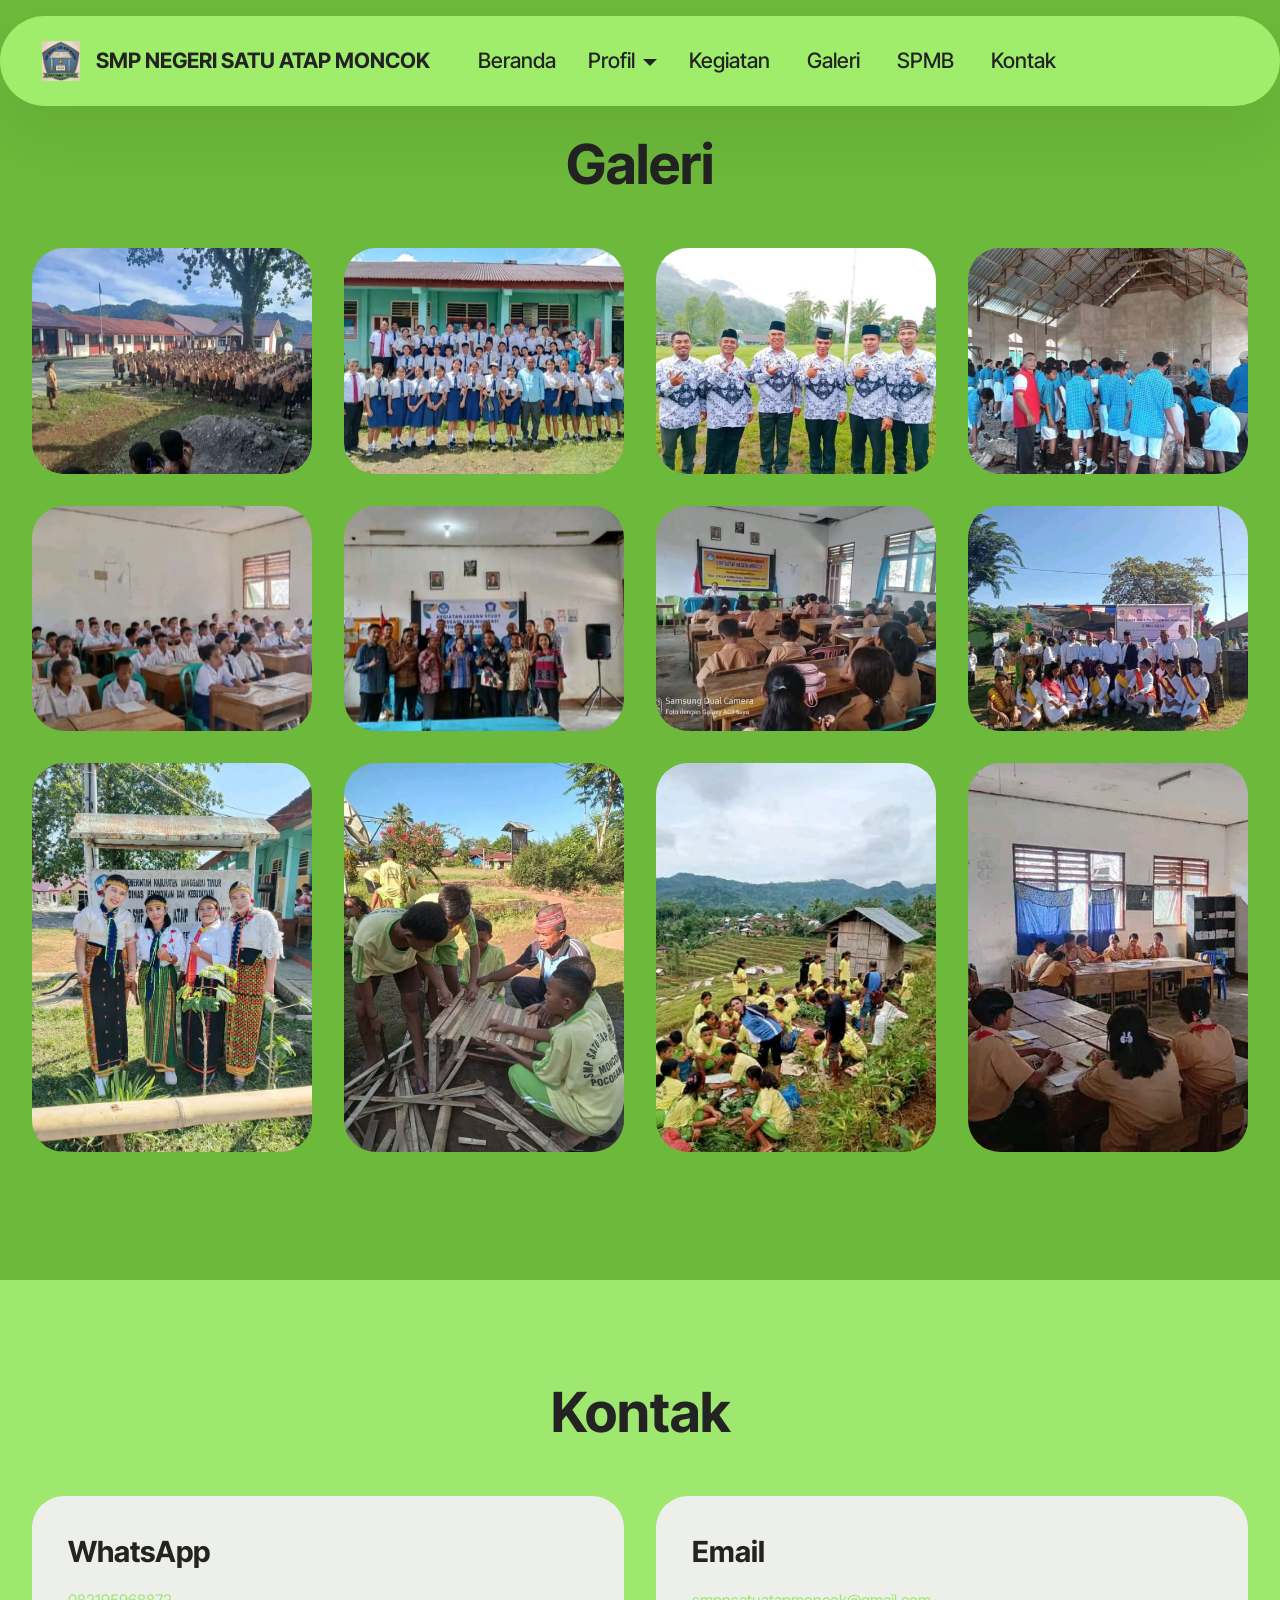
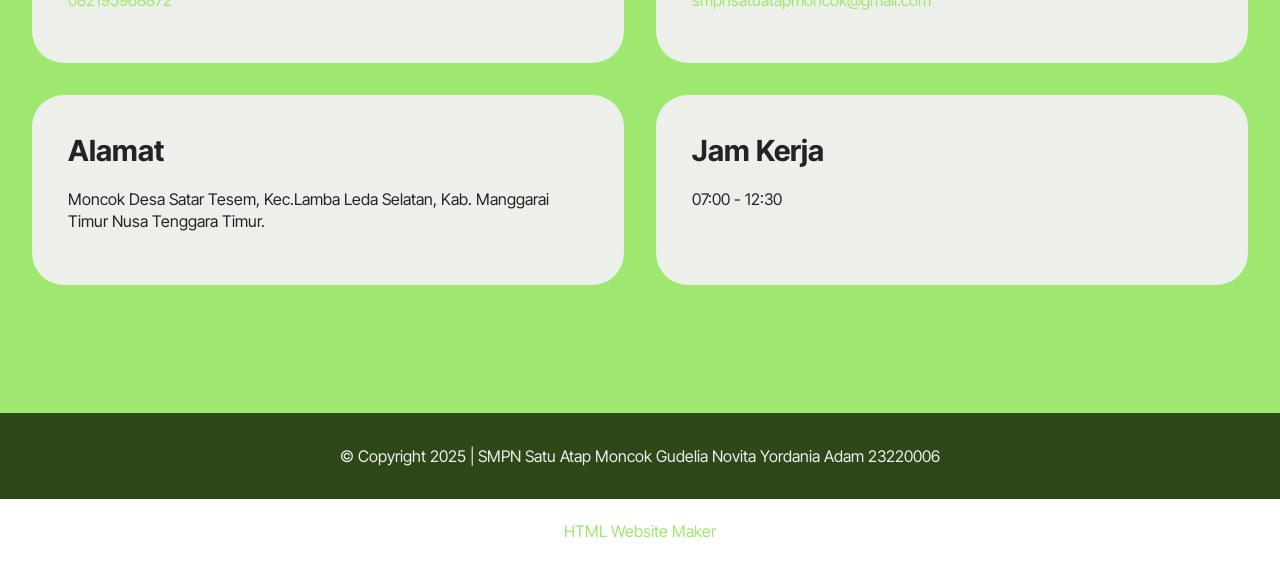
==== galeri.html @ 640aed5c "create github pages" ====
<!DOCTYPE html>
<html  >
<head>
  <!-- Site made with Mobirise Website Builder v5.9.25, https://mobirise.com -->
  <meta charset="UTF-8">
  <meta http-equiv="X-UA-Compatible" content="IE=edge">
  <meta name="generator" content="Mobirise v5.9.25, mobirise.com">
  <meta name="viewport" content="width=device-width, initial-scale=1, minimum-scale=1">
  <link rel="shortcut icon" href="assets/images/chatgpt-image-7-mei-2025-19.46.48-96x96.png" type="image/x-icon">
  <meta name="description" content="">
  
  
  <title>Galeri</title>
  <link rel="stylesheet" href="assets/web/assets/mobirise-icons2/mobirise2.css">
  <link rel="stylesheet" href="assets/bootstrap/css/bootstrap.min.css">
  <link rel="stylesheet" href="assets/bootstrap/css/bootstrap-grid.min.css">
  <link rel="stylesheet" href="assets/bootstrap/css/bootstrap-reboot.min.css">
  <link rel="stylesheet" href="assets/dropdown/css/style.css">
  <link rel="stylesheet" href="assets/theme/css/style.css">
  <link rel="preload" href="https://fonts.googleapis.com/css?family=Inter+Tight:100,200,300,400,500,600,700,800,900,100i,200i,300i,400i,500i,600i,700i,800i,900i&display=swap" as="style" onload="this.onload=null;this.rel='stylesheet'">
  <noscript><link rel="stylesheet" href="https://fonts.googleapis.com/css?family=Inter+Tight:100,200,300,400,500,600,700,800,900,100i,200i,300i,400i,500i,600i,700i,800i,900i&display=swap"></noscript>
  <link rel="preload" as="style" href="assets/mobirise/css/mbr-additional.css?v=1wPbPr"><link rel="stylesheet" href="assets/mobirise/css/mbr-additional.css?v=1wPbPr" type="text/css">

  
  
  
</head>
<body>
  
  <section data-bs-version="5.1" class="menu menu1 cid-uMYaIkmgJA" once="menu" id="menu01-20">
	

	<nav class="navbar navbar-dropdown navbar-fixed-top navbar-expand-lg">
		<div class="container">
			<div class="navbar-brand">
				<span class="navbar-logo">
					<a href="index.html">
						<img src="assets/images/chatgpt-image-7-mei-2025-19.46.48-96x96.png" alt="Mobirise Website Builder" style="height: 2.5rem;">
					</a>
				</span>
				<span class="navbar-caption-wrap"><a class="navbar-caption text-black text-primary display-4" href="index.html">SMP NEGERI SATU ATAP MONCOK</a></span>
			</div>
			<button class="navbar-toggler" type="button" data-toggle="collapse" data-bs-toggle="collapse" data-target="#navbarSupportedContent" data-bs-target="#navbarSupportedContent" aria-controls="navbarNavAltMarkup" aria-expanded="false" aria-label="Toggle navigation">
				<div class="hamburger">
					<span></span>
					<span></span>
					<span></span>
					<span></span>
				</div>
			</button>
			<div class="collapse navbar-collapse" id="navbarSupportedContent">
				<ul class="navbar-nav nav-dropdown nav-right" data-app-modern-menu="true"><li class="nav-item">
						<a class="nav-link link text-black text-primary display-4" href="index.html">Beranda</a>
					</li><li class="nav-item dropdown"><a class="nav-link link text-black text-primary dropdown-toggle display-4" href="page9.html" data-toggle="dropdown-submenu" data-bs-toggle="dropdown" data-bs-auto-close="outside" aria-expanded="false">Profil</a><div class="dropdown-menu" aria-labelledby="dropdown-742"><a class="text-black text-primary dropdown-item display-4" href="sejarah.html">Sejarah Sekolah</a><a class="text-black text-primary show dropdown-item display-4" href="visi_misi.html">Visi Misi</a><a class="text-black text-primary dropdown-item display-4" href="struktur_organisasi.html">Struktur Organisasi</a></div></li>
					
					<li class="nav-item">
						<a class="nav-link link text-black text-primary display-4" href="kegiatan.html">Kegiatan&nbsp;</a>
					</li><li class="nav-item"><a class="nav-link link text-black text-primary display-4" href="galeri.html">Galeri&nbsp;</a></li><li class="nav-item"><a class="nav-link link text-black text-primary display-4" href="spmb.html">SPMB</a></li><li class="nav-item"><a class="nav-link link text-black text-primary display-4" href="kontak.html">&nbsp;Kontak</a></li></ul>
				
				
			</div>
		</div>
	</nav>
</section>

<section data-bs-version="5.1" class="gallery1 mbr-gallery cid-uR51k1xCgY" id="gallery01-3r">
    
    

    <div class="container-fluid">
        <div class="row justify-content-center">
            <div class="col-12 content-head">
                <div class="mb-5">
                    <h3 class="mbr-section-title mbr-fonts-style align-center m-0 display-2"><strong>Galeri</strong></h3>
                    
                </div>
            </div>
        </div>
        
        <div class="row mbr-gallery">
            <div class="col-12 col-md-6 col-lg-3 item gallery-image">
                <div class="item-wrapper mb-3" data-toggle="modal" data-bs-toggle="modal" data-target="#uR5LJ0Vx9v-modal" data-bs-target="#uR5LJ0Vx9v-modal">
                    <img class="w-100" src="assets/images/whatsapp-image-2025-07-16-at-10.23.54-518x389.jpeg" alt="Mobirise Website Builder" data-slide-to="0" data-bs-slide-to="0" data-target="#lb-uR5LJ0Vx9v" data-bs-target="#lb-uR5LJ0Vx9v">
                    <div class="icon-wrapper">
                        <span class="mobi-mbri mobi-mbri-search mbr-iconfont mbr-iconfont-btn"></span>
                    </div>
                </div>
                
            </div>
            <div class="col-12 col-md-6 col-lg-3 item gallery-image">
                <div class="item-wrapper mb-3" data-toggle="modal" data-bs-toggle="modal" data-target="#uR5LJ0Vx9v-modal" data-bs-target="#uR5LJ0Vx9v-modal">
                    <img class="w-100" src="assets/images/31c87b6b-91e3-43e4-9ce3-82dfe072d61a-518x389.jpeg" alt="Mobirise Website Builder" data-slide-to="1" data-bs-slide-to="1" data-target="#lb-uR5LJ0Vx9v" data-bs-target="#lb-uR5LJ0Vx9v">
                    <div class="icon-wrapper">
                        <span class="mobi-mbri mobi-mbri-search mbr-iconfont mbr-iconfont-btn"></span>
                    </div>
                </div>
                
            </div>
            <div class="col-12 col-md-6 col-lg-3 item gallery-image">
                <div class="item-wrapper mb-3" data-toggle="modal" data-bs-toggle="modal" data-target="#uR5LJ0Vx9v-modal" data-bs-target="#uR5LJ0Vx9v-modal">
                    <img class="w-100" src="assets/images/whatsapp-image-2025-05-20-at-14.14.29-518x388.jpeg" alt="Mobirise Website Builder" data-slide-to="2" data-bs-slide-to="2" data-target="#lb-uR5LJ0Vx9v" data-bs-target="#lb-uR5LJ0Vx9v">
                    <div class="icon-wrapper">
                        <span class="mobi-mbri mobi-mbri-search mbr-iconfont mbr-iconfont-btn"></span>
                    </div>
                </div>
                
            </div>
            <div class="col-12 col-md-6 col-lg-3 item gallery-image">
                <div class="item-wrapper mb-3" data-toggle="modal" data-bs-toggle="modal" data-target="#uR5LJ0Vx9v-modal" data-bs-target="#uR5LJ0Vx9v-modal">
                    <img class="w-100" src="assets/images/whatsapp-image-2025-05-17-at-19.11.48-518x388.jpeg" alt="Mobirise Website Builder" data-slide-to="3" data-bs-slide-to="3" data-target="#lb-uR5LJ0Vx9v" data-bs-target="#lb-uR5LJ0Vx9v">
                    <div class="icon-wrapper">
                        <span class="mobi-mbri mobi-mbri-search mbr-iconfont mbr-iconfont-btn"></span>
                    </div>
                </div>
                
            </div>
            <div class="col-12 col-md-6 col-lg-3 item gallery-image">
                <div class="item-wrapper mb-3" data-toggle="modal" data-bs-toggle="modal" data-target="#uR5LJ0Vx9v-modal" data-bs-target="#uR5LJ0Vx9v-modal">
                    <img class="w-100" src="assets/images/whatsapp-image-2025-05-19-at-11.39.05-dadb47e9-518x291.jpeg" alt="Mobirise Website Builder" data-slide-to="4" data-bs-slide-to="4" data-target="#lb-uR5LJ0Vx9v" data-bs-target="#lb-uR5LJ0Vx9v">
                    <div class="icon-wrapper">
                        <span class="mobi-mbri mobi-mbri-search mbr-iconfont mbr-iconfont-btn"></span>
                    </div>
                </div>
                
            </div>
            <div class="col-12 col-md-6 col-lg-3 item gallery-image">
                <div class="item-wrapper mb-3" data-toggle="modal" data-bs-toggle="modal" data-target="#uR5LJ0Vx9v-modal" data-bs-target="#uR5LJ0Vx9v-modal">
                    <img class="w-100" src="assets/images/whatsapp-image-2025-05-17-at-19.11.51-518x291.jpeg" alt="Mobirise Website Builder" data-slide-to="5" data-bs-slide-to="5" data-target="#lb-uR5LJ0Vx9v" data-bs-target="#lb-uR5LJ0Vx9v">
                    <div class="icon-wrapper">
                        <span class="mobi-mbri mobi-mbri-search mbr-iconfont mbr-iconfont-btn"></span>
                    </div>
                </div>
                
            </div>
            <div class="col-12 col-md-6 col-lg-3 item gallery-image">
                <div class="item-wrapper mb-3" data-toggle="modal" data-bs-toggle="modal" data-target="#uR5LJ0Vx9v-modal" data-bs-target="#uR5LJ0Vx9v-modal">
                    <img class="w-100" src="assets/images/whatsapp-image-2025-05-19-at-11.39.05-323f950d-518x388.jpeg" alt="Mobirise Website Builder" data-slide-to="6" data-bs-slide-to="6" data-target="#lb-uR5LJ0Vx9v" data-bs-target="#lb-uR5LJ0Vx9v">
                    <div class="icon-wrapper">
                        <span class="mobi-mbri mobi-mbri-search mbr-iconfont mbr-iconfont-btn"></span>
                    </div>
                </div>
                
            </div>
            <div class="col-12 col-md-6 col-lg-3 item gallery-image">
                <div class="item-wrapper mb-3" data-toggle="modal" data-bs-toggle="modal" data-target="#uR5LJ0Vx9v-modal" data-bs-target="#uR5LJ0Vx9v-modal">
                    <img class="w-100" src="assets/images/whatsapp-image-2025-05-17-at-19.11.47-518x390.jpeg" alt="Mobirise Website Builder" data-slide-to="7" data-bs-slide-to="7" data-target="#lb-uR5LJ0Vx9v" data-bs-target="#lb-uR5LJ0Vx9v">
                    <div class="icon-wrapper">
                        <span class="mobi-mbri mobi-mbri-search mbr-iconfont mbr-iconfont-btn"></span>
                    </div>
                </div>
                
            </div><div class="col-12 col-md-6 col-lg-3 item gallery-image">
                <div class="item-wrapper mb-3" data-toggle="modal" data-bs-toggle="modal" data-target="#uR5LJ0Vx9v-modal" data-bs-target="#uR5LJ0Vx9v-modal">
                    <img class="w-100" src="assets/images/whatsapp-image-2025-05-19-at-11.39.07-f327e643-715x953.jpg" alt="Mobirise Website Builder" data-slide-to="8" data-bs-slide-to="8" data-target="#lb-uR5LJ0Vx9v" data-bs-target="#lb-uR5LJ0Vx9v">
                    <div class="icon-wrapper">
                        <span class="mobi-mbri mobi-mbri-search mbr-iconfont mbr-iconfont-btn"></span>
                    </div>
                </div>
                
            </div><div class="col-12 col-md-6 col-lg-3 item gallery-image">
                <div class="item-wrapper mb-3" data-toggle="modal" data-bs-toggle="modal" data-target="#uR5LJ0Vx9v-modal" data-bs-target="#uR5LJ0Vx9v-modal">
                    <img class="w-100" src="assets/images/whatsapp-image-2025-05-17-at-19.11.50-518x690.jpeg" alt="Mobirise Website Builder" data-slide-to="9" data-bs-slide-to="9" data-target="#lb-uR5LJ0Vx9v" data-bs-target="#lb-uR5LJ0Vx9v">
                    <div class="icon-wrapper">
                        <span class="mobi-mbri mobi-mbri-search mbr-iconfont mbr-iconfont-btn"></span>
                    </div>
                </div>
                
            </div><div class="col-12 col-md-6 col-lg-3 item gallery-image">
                <div class="item-wrapper mb-3" data-toggle="modal" data-bs-toggle="modal" data-target="#uR5LJ0Vx9v-modal" data-bs-target="#uR5LJ0Vx9v-modal">
                    <img class="w-100" src="assets/images/whatsapp-image-2025-05-23-at-11.53.42-715x536.jpg" alt="Mobirise Website Builder" data-slide-to="10" data-bs-slide-to="10" data-target="#lb-uR5LJ0Vx9v" data-bs-target="#lb-uR5LJ0Vx9v">
                    <div class="icon-wrapper">
                        <span class="mobi-mbri mobi-mbri-search mbr-iconfont mbr-iconfont-btn"></span>
                    </div>
                </div>
                
            </div><div class="col-12 col-md-6 col-lg-3 item gallery-image">
                <div class="item-wrapper mb-3" data-toggle="modal" data-bs-toggle="modal" data-target="#uR5LJ0Vx9v-modal" data-bs-target="#uR5LJ0Vx9v-modal">
                    <img class="w-100" src="assets/images/635056e9-38f2-4413-86bc-cdb66e6b685e-720x540.jpg" alt="Mobirise Website Builder" data-slide-to="11" data-bs-slide-to="11" data-target="#lb-uR5LJ0Vx9v" data-bs-target="#lb-uR5LJ0Vx9v">
                    <div class="icon-wrapper">
                        <span class="mobi-mbri mobi-mbri-search mbr-iconfont mbr-iconfont-btn"></span>
                    </div>
                </div>
                
            </div>
        </div>

        <div class="modal mbr-slider" tabindex="-1" role="dialog" aria-hidden="true" id="uR5LJ0Vx9v-modal">
            <div class="modal-dialog" role="document">
                <div class="modal-content">
                    <div class="modal-body">
                        <div class="carousel slide" data-pause="false" data-bs-pause="false" id="lb-uR5LJ0Vx9v" data-interval="5000" data-bs-interval="5000">
                            <div class="carousel-inner">
                                <div class="carousel-item active">
                                    <img class="d-block w-100" src="assets/images/whatsapp-image-2025-07-16-at-10.23.54-518x389.jpeg" alt="Mobirise Website Builder">
                                </div>
                                <div class="carousel-item">
                                    <img class="d-block w-100" src="assets/images/31c87b6b-91e3-43e4-9ce3-82dfe072d61a-518x389.jpeg" alt="Mobirise Website Builder">
                                </div>
                                <div class="carousel-item">
                                    <img class="d-block w-100" src="assets/images/whatsapp-image-2025-05-20-at-14.14.29-518x388.jpeg" alt="Mobirise Website Builder">
                                </div>
                                <div class="carousel-item">
                                    <img class="d-block w-100" src="assets/images/whatsapp-image-2025-05-17-at-19.11.48-518x388.jpeg" alt="Mobirise Website Builder">
                                </div>
                                <div class="carousel-item">
                                    <img class="d-block w-100" src="assets/images/whatsapp-image-2025-05-19-at-11.39.05-dadb47e9-518x291.jpeg" alt="Mobirise Website Builder">
                                </div>
                                <div class="carousel-item">
                                    <img class="d-block w-100" src="assets/images/whatsapp-image-2025-05-17-at-19.11.51-518x291.jpeg" alt="Mobirise Website Builder">
                                </div>
                                <div class="carousel-item">
                                    <img class="d-block w-100" src="assets/images/whatsapp-image-2025-05-19-at-11.39.05-323f950d-518x388.jpeg" alt="Mobirise Website Builder">
                                </div>
                                <div class="carousel-item">
                                    <img class="d-block w-100" src="assets/images/whatsapp-image-2025-05-17-at-19.11.47-518x390.jpeg" alt="Mobirise Website Builder">
                                </div><div class="carousel-item">
                                    <img class="d-block w-100" src="assets/images/whatsapp-image-2025-05-19-at-11.39.07-f327e643-715x953.jpg" alt="Mobirise Website Builder">
                                </div><div class="carousel-item">
                                    <img class="d-block w-100" src="assets/images/whatsapp-image-2025-05-17-at-19.11.50-518x690.jpeg" alt="Mobirise Website Builder">
                                </div><div class="carousel-item">
                                    <img class="d-block w-100" src="assets/images/whatsapp-image-2025-05-23-at-11.53.42-715x536.jpg" alt="Mobirise Website Builder">
                                </div><div class="carousel-item">
                                    <img class="d-block w-100" src="assets/images/635056e9-38f2-4413-86bc-cdb66e6b685e-720x540.jpg" alt="Mobirise Website Builder">
                                </div>
                            </div>
                            <ol class="carousel-indicators">
                                <li data-slide-to="0" data-bs-slide-to="0" class="active" data-target="#lb-uR5LJ0Vx9v" data-bs-target="#lb-uR5LJ0Vx9v"></li>
                                <li data-slide-to="1" data-bs-slide-to="1" data-target="#lb-uR5LJ0Vx9v" data-bs-target="#lb-uR5LJ0Vx9v"></li>
                                <li data-slide-to="2" data-bs-slide-to="2" data-target="#lb-uR5LJ0Vx9v" data-bs-target="#lb-uR5LJ0Vx9v"></li>
                                <li data-slide-to="3" data-bs-slide-to="3" data-target="#lb-uR5LJ0Vx9v" data-bs-target="#lb-uR5LJ0Vx9v"></li>
                                <li data-slide-to="4" data-bs-slide-to="4" data-target="#lb-uR5LJ0Vx9v" data-bs-target="#lb-uR5LJ0Vx9v"></li>
                                <li data-slide-to="5" data-bs-slide-to="5" data-target="#lb-uR5LJ0Vx9v" data-bs-target="#lb-uR5LJ0Vx9v"></li>
                                <li data-slide-to="6" data-bs-slide-to="6" data-target="#lb-uR5LJ0Vx9v" data-bs-target="#lb-uR5LJ0Vx9v"></li>
                                <li data-slide-to="7" data-bs-slide-to="7" data-target="#lb-uR5LJ0Vx9v" data-bs-target="#lb-uR5LJ0Vx9v"></li><li data-slide-to="8" data-bs-slide-to="8" data-target="#lb-uR5LJ0Vx9v" data-bs-target="#lb-uR5LJ0Vx9v"></li><li data-slide-to="9" data-bs-slide-to="9" data-target="#lb-uR5LJ0Vx9v" data-bs-target="#lb-uR5LJ0Vx9v"></li><li data-slide-to="10" data-bs-slide-to="10" data-target="#lb-uR5LJ0Vx9v" data-bs-target="#lb-uR5LJ0Vx9v"></li><li data-slide-to="11" data-bs-slide-to="11" data-target="#lb-uR5LJ0Vx9v" data-bs-target="#lb-uR5LJ0Vx9v"></li>
                            </ol>
                            <a role="button" href="" class="close" data-dismiss="modal" data-bs-dismiss="modal" aria-label="Close">
                            </a>
                            <a class="carousel-control-prev carousel-control" role="button" data-slide="prev" data-bs-slide="prev" href="#lb-uR5LJ0Vx9v">
                                <span class="mobi-mbri mobi-mbri-arrow-prev" aria-hidden="true"></span>
                                <span class="sr-only visually-hidden">Previous</span>
                            </a>
                            <a class="carousel-control-next carousel-control" role="button" data-slide="next" data-bs-slide="next" href="#lb-uR5LJ0Vx9v">
                                <span class="mobi-mbri mobi-mbri-arrow-next" aria-hidden="true"></span>
                                <span class="sr-only visually-hidden">Next</span>
                            </a>
                        </div>
                    </div>
                </div>
            </div>
        </div>
    </div>
</section>

<section data-bs-version="5.1" class="contacts01 cid-uN1RzsuFzD" id="contacts01-2r">
    

    
    
    <div class="container">
        <div class="row justify-content-center">
            <div class="col-12 content-head">
                <div class="mbr-section-head mb-5">
                    <h3 class="mbr-section-title mbr-fonts-style align-center mb-0 display-2"><strong>Kontak</strong></h3>
                    
                </div>
            </div>
        </div>
        <div class="row">
            <div class="item features-without-image col-12 col-md-6 active">
                <div class="item-wrapper">
                    <div class="text-wrapper">
                        <h6 class="card-title mbr-fonts-style mb-3 display-5"><strong>WhatsApp</strong></h6>
                        <p class="mbr-text mbr-fonts-style display-7"><a href="https://wa.me/082195968872" class="text-primary">082195968872</a></p>
                    </div>
                </div>
            </div>
            <div class="item features-without-image col-12 col-md-6">
                <div class="item-wrapper">
                    <div class="text-wrapper">
                        <h6 class="card-title mbr-fonts-style mb-3 display-5">
                            <strong>Email</strong>
                        </h6>
                        <p class="mbr-text mbr-fonts-style display-7"><a href="https://wa.me/082195968872" class="text-primary">smpnsatuatapmoncok</a><a href="mailto:smpnsatuatapmoncok@gmail.com" class="text-primary">@gmail.com</a></p>
                    </div>
                </div>
            </div>
            <div class="item features-without-image col-12 col-md-6">
                <div class="item-wrapper">
                    <div class="text-wrapper">
                        <h6 class="card-title mbr-fonts-style mb-3 display-5">
                            <strong>Alamat</strong></h6>
                        <p class="mbr-text mbr-fonts-style display-7">
                            Moncok Desa Satar Tesem, Kec.Lamba Leda Selatan, Kab. Manggarai Timur Nusa Tenggara Timur.
                        </p>
                    </div>
                </div>
            </div>
            <div class="item features-without-image col-12 col-md-6">
                <div class="item-wrapper">
                    <div class="text-wrapper">
                        <h6 class="card-title mbr-fonts-style mb-3 display-5">
                            <strong>Jam Kerja</strong></h6>
                        <p class="mbr-text mbr-fonts-style display-7">07:00 - 12:30
                        </p>
                    </div>
                </div>
            </div>
        </div>
    </div>
</section>

<section data-bs-version="5.1" class="footer4 cid-uMYRSNTVxO" once="footers" id="footer04-26">

    

    

    <div class="container">
        <div class="media-container-row align-center mbr-white">
            <div class="col-12">
                <p class="mbr-text mb-0 mbr-fonts-style display-7">
                    © Copyright 2025 | SMPN Satu Atap Moncok Gudelia Novita Yordania Adam 23220006</p>
            </div>
        </div>
    </div>
</section><section class="display-7" style="padding: 0;align-items: center;justify-content: center;flex-wrap: wrap;    align-content: center;display: flex;position: relative;height: 4rem;"><a href="https://mobiri.se/3502357" style="flex: 1 1;height: 4rem;position: absolute;width: 100%;z-index: 1;"><img alt="" style="height: 4rem;" src="[data-uri]"></a><p style="margin: 0;text-align: center;" class="display-7">&#8204;</p><a style="z-index:1" href="https://mobirise.com/html-builder.html">HTML Website Maker</a></section><script src="assets/bootstrap/js/bootstrap.bundle.min.js"></script>  <script src="assets/smoothscroll/smooth-scroll.js"></script>  <script src="assets/ytplayer/index.js"></script>  <script src="assets/dropdown/js/navbar-dropdown.js"></script>  <script src="assets/theme/js/script.js"></script>  
  
  
</body>
</html>
---- assets/web/assets/mobirise-icons2/mobirise2.css ----
@font-face {
  font-family: 'Moririse2';
  font-display: swap;
  src:  url('mobirise2.eot?f2bix4');
  src:  url('mobirise2.eot?f2bix4#iefix') format('embedded-opentype'),
    url('mobirise2.ttf?f2bix4') format('truetype'),
    url('mobirise2.woff?f2bix4') format('woff'),
    url('mobirise2.svg?f2bix4#mobirise2') format('svg');
  font-weight: normal;
  font-style: normal;
}

[class^="mobi-"], [class*=" mobi-"] {
  /* use !important to prevent issues with browser extensions that change fonts */
  font-family: 'Moririse2' !important;
  speak: none;
  font-style: normal;
  font-weight: normal;
  font-variant: normal;
  text-transform: none;
  line-height: 1;

  /* Better Font Rendering =========== */
  -webkit-font-smoothing: antialiased;
  -moz-osx-font-smoothing: grayscale;
}

.mobi-mbri-add-submenu:before {
  content: "\e900";
}
.mobi-mbri-alert:before {
  content: "\e901";
}
.mobi-mbri-align-center:before {
  content: "\e902";
}
.mobi-mbri-align-justify:before {
  content: "\e903";
}
.mobi-mbri-align-left:before {
  content: "\e904";
}
.mobi-mbri-align-right:before {
  content: "\e905";
}
.mobi-mbri-android:before {
  content: "\e906";
}
.mobi-mbri-apple:before {
  content: "\e907";
}
.mobi-mbri-arrow-down:before {
  content: "\e908";
}
.mobi-mbri-arrow-next:before {
  content: "\e909";
}
.mobi-mbri-arrow-prev:before {
  content: "\e90a";
}
.mobi-mbri-arrow-up:before {
  content: "\e90b";
}
.mobi-mbri-bold:before {
  content: "\e90c";
}
.mobi-mbri-bookmark:before {
  content: "\e90d";
}
.mobi-mbri-bootstrap:before {
  content: "\e90e";
}
.mobi-mbri-briefcase:before {
  content: "\e90f";
}
.mobi-mbri-browse:before {
  content: "\e910";
}
.mobi-mbri-bulleted-list:before {
  content: "\e911";
}
.mobi-mbri-calendar:before {
  content: "\e912";
}
.mobi-mbri-camera:before {
  content: "\e913";
}
.mobi-mbri-cart-add:before {
  content: "\e914";
}
.mobi-mbri-cart-full:before {
  content: "\e915";
}
.mobi-mbri-cash:before {
  content: "\e916";
}
.mobi-mbri-change-style:before {
  content: "\e917";
}
.mobi-mbri-chat:before {
  content: "\e918";
}
.mobi-mbri-clock:before {
  content: "\e919";
}
.mobi-mbri-close:before {
  content: "\e91a";
}
.mobi-mbri-cloud:before {
  content: "\e91b";
}
.mobi-mbri-code:before {
  content: "\e91c";
}
.mobi-mbri-contact-form:before {
  content: "\e91d";
}
.mobi-mbri-credit-card:before {
  content: "\e91e";
}
.mobi-mbri-cursor-click:before {
  content: "\e91f";
}
.mobi-mbri-cust-feedback:before {
  content: "\e920";
}
.mobi-mbri-database:before {
  content: "\e921";
}
.mobi-mbri-delivery:before {
  content: "\e922";
}
.mobi-mbri-desktop:before {
  content: "\e923";
}
.mobi-mbri-devices:before {
  content: "\e924";
}
.mobi-mbri-down:before {
  content: "\e925";
}
.mobi-mbri-download-2:before {
  content: "\e926";
}
.mobi-mbri-download:before {
  content: "\e927";
}
.mobi-mbri-drag-n-drop-2:before {
  content: "\e928";
}
.mobi-mbri-drag-n-drop:before {
  content: "\e929";
}
.mobi-mbri-edit-2:before {
  content: "\e92a";
}
.mobi-mbri-edit:before {
  content: "\e92b";
}
.mobi-mbri-error:before {
  content: "\e92c";
}
.mobi-mbri-extension:before {
  content: "\e92d";
}
.mobi-mbri-features:before {
  content: "\e92e";
}
.mobi-mbri-file:before {
  content: "\e92f";
}
.mobi-mbri-flag:before {
  content: "\e930";
}
.mobi-mbri-folder:before {
  content: "\e931";
}
.mobi-mbri-gift:before {
  content: "\e932";
}
.mobi-mbri-github:before {
  content: "\e933";
}
.mobi-mbri-globe-2:before {
  content: "\e934";
}
.mobi-mbri-globe:before {
  content: "\e935";
}
.mobi-mbri-growing-chart:before {
  content: "\e936";
}
.mobi-mbri-hearth:before {
  content: "\e937";
}
.mobi-mbri-help:before {
  content: "\e938";
}
.mobi-mbri-home:before {
  content: "\e939";
}
.mobi-mbri-hot-cup:before {
  content: "\e93a";
}
.mobi-mbri-idea:before {
  content: "\e93b";
}
.mobi-mbri-image-gallery:before {
  content: "\e93c";
}
.mobi-mbri-image-slider:before {
  content: "\e93d";
}
.mobi-mbri-info:before {
  content: "\e93e";
}
.mobi-mbri-italic:before {
  content: "\e93f";
}
.mobi-mbri-key:before {
  content: "\e940";
}
.mobi-mbri-laptop:before {
  content: "\e941";
}
.mobi-mbri-layers:before {
  content: "\e942";
}
.mobi-mbri-left-right:before {
  content: "\e943";
}
.mobi-mbri-left:before {
  content: "\e944";
}
.mobi-mbri-letter:before {
  content: "\e945";
}
.mobi-mbri-like:before {
  content: "\e946";
}
.mobi-mbri-link:before {
  content: "\e947";
}
.mobi-mbri-lock:before {
  content: "\e948";
}
.mobi-mbri-login:before {
  content: "\e949";
}
.mobi-mbri-logout:before {
  content: "\e94a";
}
.mobi-mbri-magic-stick:before {
  content: "\e94b";
}
.mobi-mbri-map-pin:before {
  content: "\e94c";
}
.mobi-mbri-menu:before {
  content: "\e94d";
}
.mobi-mbri-mobile-2:before {
  content: "\e94e";
}
.mobi-mbri-mobile-horizontal:before {
  content: "\e94f";
}
.mobi-mbri-mobile:before {
  content: "\e950";
}
.mobi-mbri-mobirise:before {
  content: "\e951";
}
.mobi-mbri-more-horizontal:before {
  content: "\e952";
}
.mobi-mbri-more-vertical:before {
  content: "\e953";
}
.mobi-mbri-music:before {
  content: "\e954";
}
.mobi-mbri-new-file:before {
  content: "\e955";
}
.mobi-mbri-numbered-list:before {
  content: "\e956";
}
.mobi-mbri-opened-folder:before {
  content: "\e957";
}
.mobi-mbri-pages:before {
  content: "\e958";
}
.mobi-mbri-paper-plane:before {
  content: "\e959";
}
.mobi-mbri-paperclip:before {
  content: "\e95a";
}
.mobi-mbri-phone:before {
  content: "\e95b";
}
.mobi-mbri-photo:before {
  content: "\e95c";
}
.mobi-mbri-photos:before {
  content: "\e95d";
}
.mobi-mbri-pin:before {
  content: "\e95e";
}
.mobi-mbri-play:before {
  content: "\e95f";
}
.mobi-mbri-plus:before {
  content: "\e960";
}
.mobi-mbri-preview:before {
  content: "\e961";
}
.mobi-mbri-print:before {
  content: "\e962";
}
.mobi-mbri-protect:before {
  content: "\e963";
}
.mobi-mbri-question:before {
  content: "\e964";
}
.mobi-mbri-quote-left:before {
  content: "\e965";
}
.mobi-mbri-quote-right:before {
  content: "\e966";
}
.mobi-mbri-redo:before {
  content: "\e967";
}
.mobi-mbri-refresh:before {
  content: "\e968";
}
.mobi-mbri-responsive-2:before {
  content: "\e969";
}
.mobi-mbri-responsive:before {
  content: "\e96a";
}
.mobi-mbri-right:before {
  content: "\e96b";
}
.mobi-mbri-rocket:before {
  content: "\e96c";
}
.mobi-mbri-sad-face:before {
  content: "\e96d";
}
.mobi-mbri-sale:before {
  content: "\e96e";
}
.mobi-mbri-save:before {
  content: "\e96f";
}
.mobi-mbri-search:before {
  content: "\e970";
}
.mobi-mbri-setting-2:before {
  content: "\e971";
}
.mobi-mbri-setting-3:before {
  content: "\e972";
}
.mobi-mbri-setting:before {
  content: "\e973";
}
.mobi-mbri-share:before {
  content: "\e974";
}
.mobi-mbri-shopping-bag:before {
  content: "\e975";
}
.mobi-mbri-shopping-basket:before {
  content: "\e976";
}
.mobi-mbri-shopping-cart:before {
  content: "\e977";
}
.mobi-mbri-sites:before {
  content: "\e978";
}
.mobi-mbri-smile-face:before {
  content: "\e979";
}
.mobi-mbri-speed:before {
  content: "\e97a";
}
.mobi-mbri-star:before {
  content: "\e97b";
}
.mobi-mbri-success:before {
  content: "\e97c";
}
.mobi-mbri-sun:before {
  content: "\e97d";
}
.mobi-mbri-sun2:before {
  content: "\e97e";
}
.mobi-mbri-tablet-vertical:before {
  content: "\e97f";
}
.mobi-mbri-tablet:before {
  content: "\e980";
}
.mobi-mbri-target:before {
  content: "\e981";
}
.mobi-mbri-timer:before {
  content: "\e982";
}
.mobi-mbri-to-ftp:before {
  content: "\e983";
}
.mobi-mbri-to-local-drive:before {
  content: "\e984";
}
.mobi-mbri-touch-swipe:before {
  content: "\e985";
}
.mobi-mbri-touch:before {
  content: "\e986";
}
.mobi-mbri-trash:before {
  content: "\e987";
}
.mobi-mbri-underline:before {
  content: "\e988";
}
.mobi-mbri-undo:before {
  content: "\e989";
}
.mobi-mbri-unlink:before {
  content: "\e98a";
}
.mobi-mbri-unlock:before {
  content: "\e98b";
}
.mobi-mbri-up-down:before {
  content: "\e98c";
}
.mobi-mbri-up:before {
  content: "\e98d";
}
.mobi-mbri-update:before {
  content: "\e98e";
}
.mobi-mbri-upload-2:before {
  content: "\e98f";
}
.mobi-mbri-upload:before {
  content: "\e990";
}
.mobi-mbri-user-2:before {
  content: "\e991";
}
.mobi-mbri-user:before {
  content: "\e992";
}
.mobi-mbri-users:before {
  content: "\e993";
}
.mobi-mbri-video-play:before {
  content: "\e994";
}
.mobi-mbri-video:before {
  content: "\e995";
}
.mobi-mbri-watch:before {
  content: "\e996";
}
.mobi-mbri-website-theme-2:before {
  content: "\e997";
}
.mobi-mbri-website-theme:before {
  content: "\e998";
}
.mobi-mbri-wifi:before {
  content: "\e999";
}
.mobi-mbri-windows:before {
  content: "\e99a";
}
.mobi-mbri-zoom-in:before {
  content: "\e99b";
}
.mobi-mbri-zoom-out:before {
  content: "\e99c";
}
---- assets/dropdown/css/style.css ----
.navbar-dropdown {
  left: 0;
  padding: 0;
  position: absolute;
  right: 0;
  top: 0;
  transition: all 0.45s ease;
  z-index: 1030;
  background: #282828; }
  .navbar-dropdown .navbar-logo {
    margin-right: 0.8rem;
    transition: margin 0.3s ease-in-out;
    vertical-align: middle; }
    .navbar-dropdown .navbar-logo img {
      height: 3.125rem;
      transition: all 0.3s ease-in-out; }
    .navbar-dropdown .navbar-logo.mbr-iconfont {
      font-size: 3.125rem;
      line-height: 3.125rem; }
  .navbar-dropdown .navbar-caption {
    font-weight: 700;
    white-space: normal;
    vertical-align: -4px;
    line-height: 3.125rem !important; }
    .navbar-dropdown .navbar-caption, .navbar-dropdown .navbar-caption:hover {
      color: inherit;
      text-decoration: none; }
  .navbar-dropdown .mbr-iconfont + .navbar-caption {
    vertical-align: -1px; }
  .navbar-dropdown.navbar-fixed-top {
    position: fixed; }
  .navbar-dropdown .navbar-brand span {
    vertical-align: -4px; }
  .navbar-dropdown.bg-color.transparent {
    background: none; }
  .navbar-dropdown.navbar-short .navbar-brand {
    padding: 0.625rem 0; }
    .navbar-dropdown.navbar-short .navbar-brand span {
      vertical-align: -1px; }
  .navbar-dropdown.navbar-short .navbar-caption {
    line-height: 2.375rem !important;
    vertical-align: -2px; }
  .navbar-dropdown.navbar-short .navbar-logo {
    margin-right: 0.5rem; }
    .navbar-dropdown.navbar-short .navbar-logo img {
      height: 2.375rem; }
    .navbar-dropdown.navbar-short .navbar-logo.mbr-iconfont {
      font-size: 2.375rem;
      line-height: 2.375rem; }
  .navbar-dropdown.navbar-short .mbr-table-cell {
    height: 3.625rem; }
  .navbar-dropdown .navbar-close {
    left: 0.6875rem;
    position: fixed;
    top: 0.75rem;
    z-index: 1000; }
  .navbar-dropdown .hamburger-icon {
    content: "";
    display: inline-block;
    vertical-align: middle;
    width: 16px;
    -webkit-box-shadow: 0 -6px 0 1px #282828,0 0 0 1px #282828,0 6px 0 1px #282828;
    -moz-box-shadow: 0 -6px 0 1px #282828,0 0 0 1px #282828,0 6px 0 1px #282828;
    box-shadow: 0 -6px 0 1px #282828,0 0 0 1px #282828,0 6px 0 1px #282828; }

.dropdown-menu .dropdown-toggle[data-toggle="dropdown-submenu"]::after {
  border-bottom: 0.35em solid transparent;
  border-left: 0.35em solid;
  border-right: 0;
  border-top: 0.35em solid transparent;
  margin-left: 0.3rem; }

.dropdown-menu .dropdown-item:focus {
  outline: 0; }

.nav-dropdown {
  font-size: 0.75rem;
  font-weight: 500;
  height: auto !important; }
  .nav-dropdown .nav-btn {
    padding-left: 1rem; }
  .nav-dropdown .link {
    margin: .667em 1.667em;
    font-weight: 500;
    padding: 0;
    transition: color .2s ease-in-out; }
    .nav-dropdown .link.dropdown-toggle {
      margin-right: 2.583em; }
      .nav-dropdown .link.dropdown-toggle::after {
        margin-left: .25rem;
        border-top: 0.35em solid;
        border-right: 0.35em solid transparent;
        border-left: 0.35em solid transparent;
        border-bottom: 0; }
      .nav-dropdown .link.dropdown-toggle[aria-expanded="true"] {
        margin: 0;
        padding: 0.667em 3.263em  0.667em 1.667em; }
  .nav-dropdown .link::after,
  .nav-dropdown .dropdown-item::after {
    color: inherit; }
  .nav-dropdown .btn {
    font-size: 0.75rem;
    font-weight: 700;
    letter-spacing: 0;
    margin-bottom: 0;
    padding-left: 1.25rem;
    padding-right: 1.25rem; }
  .nav-dropdown .dropdown-menu {
    border-radius: 0;
    border: 0;
    left: 0;
    margin: 0;
    padding-bottom: 1.25rem;
    padding-top: 1.25rem;
    position: relative; }
  .nav-dropdown .dropdown-submenu {
    margin-left: 0.125rem;
    top: 0; }
  .nav-dropdown .dropdown-item {
    font-weight: 500;
    line-height: 2;
    padding: 0.3846em 4.615em 0.3846em 1.5385em;
    position: relative;
    transition: color .2s ease-in-out, background-color .2s ease-in-out; }
    .nav-dropdown .dropdown-item::after {
      margin-top: -0.3077em;
      position: absolute;
      right: 1.1538em;
      top: 50%; }
    .nav-dropdown .dropdown-item:focus, .nav-dropdown .dropdown-item:hover {
      background: none; }

@media (max-width: 767px) {
  .nav-dropdown.navbar-toggleable-sm {
    bottom: 0;
    display: none;
    left: 0;
    overflow-x: hidden;
    position: fixed;
    top: 0;
    transform: translateX(-100%);
    -ms-transform: translateX(-100%);
    -webkit-transform: translateX(-100%);
    width: 18.75rem;
    z-index: 999; } }
.nav-dropdown.navbar-toggleable-xl {
  bottom: 0;
  display: none;
  left: 0;
  overflow-x: hidden;
  position: fixed;
  top: 0;
  transform: translateX(-100%);
  -ms-transform: translateX(-100%);
  -webkit-transform: translateX(-100%);
  width: 18.75rem;
  z-index: 999; }

.nav-dropdown-sm {
  display: block !important;
  overflow-x: hidden;
  overflow: auto;
  padding-top: 3.875rem; }
  .nav-dropdown-sm::after {
    content: "";
    display: block;
    height: 3rem;
    width: 100%; }
  .nav-dropdown-sm.collapse.in ~ .navbar-close {
    display: block !important; }
  .nav-dropdown-sm.collapsing, .nav-dropdown-sm.collapse.in {
    transform: translateX(0);
    -ms-transform: translateX(0);
    -webkit-transform: translateX(0);
    transition: all 0.25s ease-out;
    -webkit-transition: all 0.25s ease-out;
    background: #282828; }
  .nav-dropdown-sm.collapsing[aria-expanded="false"] {
    transform: translateX(-100%);
    -ms-transform: translateX(-100%);
    -webkit-transform: translateX(-100%); }
  .nav-dropdown-sm .nav-item {
    display: block;
    margin-left: 0 !important;
    padding-left: 0; }
  .nav-dropdown-sm .link,
  .nav-dropdown-sm .dropdown-item {
    border-top: 1px dotted rgba(255, 255, 255, 0.1);
    font-size: 0.8125rem;
    line-height: 1.6;
    margin: 0 !important;
    padding: 0.875rem 2.4rem 0.875rem 1.5625rem !important;
    position: relative;
    white-space: normal; }
    .nav-dropdown-sm .link:focus, .nav-dropdown-sm .link:hover,
    .nav-dropdown-sm .dropdown-item:focus,
    .nav-dropdown-sm .dropdown-item:hover {
      background: rgba(0, 0, 0, 0.2) !important;
      color: #c0a375; }
  .nav-dropdown-sm .nav-btn {
    position: relative;
    padding: 1.5625rem 1.5625rem 0 1.5625rem; }
    .nav-dropdown-sm .nav-btn::before {
      border-top: 1px dotted rgba(255, 255, 255, 0.1);
      content: "";
      left: 0;
      position: absolute;
      top: 0;
      width: 100%; }
    .nav-dropdown-sm .nav-btn + .nav-btn {
      padding-top: 0.625rem; }
      .nav-dropdown-sm .nav-btn + .nav-btn::before {
        display: none; }
  .nav-dropdown-sm .btn {
    padding: 0.625rem 0; }
  .nav-dropdown-sm .dropdown-toggle[data-toggle="dropdown-submenu"]::after {
    margin-left: .25rem;
    border-top: 0.35em solid;
    border-right: 0.35em solid transparent;
    border-left: 0.35em solid transparent;
    border-bottom: 0; }
  .nav-dropdown-sm .dropdown-toggle[data-toggle="dropdown-submenu"][aria-expanded="true"]::after {
    border-top: 0;
    border-right: 0.35em solid transparent;
    border-left: 0.35em solid transparent;
    border-bottom: 0.35em solid; }
  .nav-dropdown-sm .dropdown-menu {
    margin: 0;
    padding: 0;
    position: relative;
    top: 0;
    left: 0;
    width: 100%;
    border: 0;
    float: none;
    border-radius: 0;
    background: none; }
  .nav-dropdown-sm .dropdown-submenu {
    left: 100%;
    margin-left: 0.125rem;
    margin-top: -1.25rem;
    top: 0; }

.navbar-toggleable-sm .nav-dropdown .dropdown-menu {
  position: absolute; }

.navbar-toggleable-sm .nav-dropdown .dropdown-submenu {
  left: 100%;
  margin-left: 0.125rem;
  margin-top: -1.25rem;
  top: 0; }

.navbar-toggleable-sm.opened .nav-dropdown .dropdown-menu {
  position: relative; }

.navbar-toggleable-sm.opened .nav-dropdown .dropdown-submenu {
  left: 0;
  margin-left: 00rem;
  margin-top: 0rem;
  top: 0; }

.is-builder .nav-dropdown.collapsing {
  transition: none !important; }
---- assets/theme/css/style.css ----
@charset "UTF-8";
section {
  background-color: #ffffff;
}

body {
  font-style: normal;
  line-height: 1.5;
  font-weight: 400;
  color: #232323;
  position: relative;
}

button {
  background-color: transparent;
  border-color: transparent;
}

.embla__button,
.carousel-control {
  background-color: #edefea !important;
  opacity: 0.8 !important;
  color: #464845 !important;
  border-color: #edefea !important;
}

.carousel .close,
.modalWindow .close {
  background-color: #edefea !important;
  color: #464845 !important;
  border-color: #edefea !important;
  opacity: 0.8 !important;
}

.carousel .close:hover,
.modalWindow .close:hover {
  opacity: 1 !important;
}

.carousel-indicators li {
  background-color: #edefea !important;
  border: 2px solid #464845 !important;
}

.carousel-indicators li:hover,
.carousel-indicators li:active {
  opacity: 0.8 !important;
}

.embla__button:hover,
.carousel-control:hover {
  background-color: #edefea !important;
  opacity: 1 !important;
}

.modalWindow-video-container {
  height: 80%;
}

section,
.container,
.container-fluid {
  position: relative;
  word-wrap: break-word;
}

a.mbr-iconfont:hover {
  text-decoration: none;
}

.article .lead p,
.article .lead ul,
.article .lead ol,
.article .lead pre,
.article .lead blockquote {
  margin-bottom: 0;
}

a {
  font-style: normal;
  font-weight: 400;
  cursor: pointer;
}
a, a:hover {
  text-decoration: none;
}

.mbr-section-title {
  font-style: normal;
  line-height: 1.3;
}

.mbr-section-subtitle {
  line-height: 1.3;
}

.mbr-text {
  font-style: normal;
  line-height: 1.7;
}

h1,
h2,
h3,
h4,
h5,
h6,
.display-1,
.display-2,
.display-4,
.display-5,
.display-7,
span,
p,
a {
  line-height: 1;
  word-break: break-word;
  word-wrap: break-word;
  font-weight: 400;
}

b,
strong {
  font-weight: bold;
}

input:-webkit-autofill, input:-webkit-autofill:hover, input:-webkit-autofill:focus, input:-webkit-autofill:active {
  transition-delay: 9999s;
  -webkit-transition-property: background-color, color;
  transition-property: background-color, color;
}

textarea[type=hidden] {
  display: none;
}

section {
  background-position: 50% 50%;
  background-repeat: no-repeat;
  background-size: cover;
}
section .mbr-background-video,
section .mbr-background-video-preview {
  position: absolute;
  bottom: 0;
  left: 0;
  right: 0;
  top: 0;
}

.hidden {
  visibility: hidden;
}

.mbr-z-index20 {
  z-index: 20;
}

/*! Base colors */
.mbr-white {
  color: #ffffff;
}

.mbr-black {
  color: #111111;
}

.mbr-bg-white {
  background-color: #ffffff;
}

.mbr-bg-black {
  background-color: #000000;
}

/*! Text-aligns */
.align-left {
  text-align: left;
}

.align-center {
  text-align: center;
}

.align-right {
  text-align: right;
}

/*! Font-weight  */
.mbr-light {
  font-weight: 300;
}

.mbr-regular {
  font-weight: 400;
}

.mbr-semibold {
  font-weight: 500;
}

.mbr-bold {
  font-weight: 700;
}

/*! Media  */
.media-content {
  flex-basis: 100%;
}

.media-container-row {
  display: flex;
  flex-direction: row;
  flex-wrap: wrap;
  justify-content: center;
  align-content: center;
  align-items: start;
}
.media-container-row .media-size-item {
  width: 400px;
}

.media-container-column {
  display: flex;
  flex-direction: column;
  flex-wrap: wrap;
  justify-content: center;
  align-content: center;
  align-items: stretch;
}
.media-container-column > * {
  width: 100%;
}

@media (min-width: 992px) {
  .media-container-row {
    flex-wrap: nowrap;
  }
}
figure {
  margin-bottom: 0;
  overflow: hidden;
}

figure[mbr-media-size] {
  transition: width 0.1s;
}

img,
iframe {
  display: block;
  width: 100%;
}

.card {
  background-color: transparent;
  border: none;
}

.card-box {
  width: 100%;
}

.card-img {
  text-align: center;
  flex-shrink: 0;
  -webkit-flex-shrink: 0;
}

.media {
  max-width: 100%;
  margin: 0 auto;
}

.mbr-figure {
  align-self: center;
}

.media-container > div {
  max-width: 100%;
}

.mbr-figure img,
.card-img img {
  width: 100%;
}

@media (max-width: 991px) {
  .media-size-item {
    width: auto !important;
  }
  .media {
    width: auto;
  }
  .mbr-figure {
    width: 100% !important;
  }
}
/*! Buttons */
.mbr-section-btn {
  margin-left: -0.6rem;
  margin-right: -0.6rem;
  font-size: 0;
}

.btn {
  font-weight: 600;
  border-width: 1px;
  font-style: normal;
  margin: 0.6rem 0.6rem;
  white-space: normal;
  transition: all 0.2s ease-in-out;
  display: inline-flex;
  align-items: center;
  justify-content: center;
  word-break: break-word;
}

.btn-sm {
  font-weight: 600;
  letter-spacing: 0px;
  transition: all 0.3s ease-in-out;
}

.btn-md {
  font-weight: 600;
  letter-spacing: 0px;
  transition: all 0.3s ease-in-out;
}

.btn-lg {
  font-weight: 600;
  letter-spacing: 0px;
  transition: all 0.3s ease-in-out;
}

.btn-form {
  margin: 0;
}
.btn-form:hover {
  cursor: pointer;
}

nav .mbr-section-btn {
  margin-left: 0rem;
  margin-right: 0rem;
}

/*! Btn icon margin */
.btn .mbr-iconfont,
.btn.btn-sm .mbr-iconfont {
  order: 1;
  cursor: pointer;
  margin-left: 0.5rem;
  vertical-align: sub;
}

.btn.btn-md .mbr-iconfont,
.btn.btn-md .mbr-iconfont {
  margin-left: 0.8rem;
}

.mbr-regular {
  font-weight: 400;
}

.mbr-semibold {
  font-weight: 500;
}

.mbr-bold {
  font-weight: 700;
}

[type=submit] {
  -webkit-appearance: none;
}

/*! Full-screen */
.mbr-fullscreen .mbr-overlay {
  min-height: 100vh;
}

.mbr-fullscreen {
  display: flex;
  display: -moz-flex;
  display: -ms-flex;
  display: -o-flex;
  align-items: center;
  min-height: 100vh;
  padding-top: 3rem;
  padding-bottom: 3rem;
}

/*! Map */
.map {
  height: 25rem;
  position: relative;
}
.map iframe {
  width: 100%;
  height: 100%;
}

/*! Scroll to top arrow */
.mbr-arrow-up {
  bottom: 25px;
  right: 90px;
  position: fixed;
  text-align: right;
  z-index: 5000;
  color: #ffffff;
  font-size: 22px;
}

.mbr-arrow-up a {
  background: rgba(0, 0, 0, 0.2);
  border-radius: 50%;
  color: #fff;
  display: inline-block;
  height: 60px;
  width: 60px;
  border: 2px solid #fff;
  outline-style: none !important;
  position: relative;
  text-decoration: none;
  transition: all 0.3s ease-in-out;
  cursor: pointer;
  text-align: center;
}
.mbr-arrow-up a:hover {
  background-color: rgba(0, 0, 0, 0.4);
}
.mbr-arrow-up a i {
  line-height: 60px;
}

.mbr-arrow-up-icon {
  display: block;
  color: #fff;
}

.mbr-arrow-up-icon::before {
  content: "›";
  display: inline-block;
  font-family: serif;
  font-size: 22px;
  line-height: 1;
  font-style: normal;
  position: relative;
  top: 6px;
  left: -4px;
  transform: rotate(-90deg);
}

/*! Arrow Down */
.mbr-arrow {
  position: absolute;
  bottom: 45px;
  left: 50%;
  width: 60px;
  height: 60px;
  cursor: pointer;
  background-color: rgba(80, 80, 80, 0.5);
  border-radius: 50%;
  transform: translateX(-50%);
}
@media (max-width: 767px) {
  .mbr-arrow {
    display: none;
  }
}
.mbr-arrow > a {
  display: inline-block;
  text-decoration: none;
  outline-style: none;
  animation: arrowdown 1.7s ease-in-out infinite;
  color: #ffffff;
}
.mbr-arrow > a > i {
  position: absolute;
  top: -2px;
  left: 15px;
  font-size: 2rem;
}

#scrollToTop a i::before {
  content: "";
  position: absolute;
  display: block;
  border-bottom: 2.5px solid #fff;
  border-left: 2.5px solid #fff;
  width: 27.8%;
  height: 27.8%;
  left: 50%;
  top: 51%;
  transform: translateY(-30%) translateX(-50%) rotate(135deg);
}

@keyframes arrowdown {
  0% {
    transform: translateY(0px);
  }
  50% {
    transform: translateY(-5px);
  }
  100% {
    transform: translateY(0px);
  }
}
@media (max-width: 500px) {
  .mbr-arrow-up {
    left: 0;
    right: 0;
    text-align: center;
  }
}
/*Gradients animation*/
@keyframes gradient-animation {
  from {
    background-position: 0% 100%;
    animation-timing-function: ease-in-out;
  }
  to {
    background-position: 100% 0%;
    animation-timing-function: ease-in-out;
  }
}
.bg-gradient {
  background-size: 200% 200%;
  animation: gradient-animation 5s infinite alternate;
  -webkit-animation: gradient-animation 5s infinite alternate;
}

.menu .navbar-brand {
  display: -webkit-flex;
}
.menu .navbar-brand span {
  display: flex;
  display: -webkit-flex;
}
.menu .navbar-brand .navbar-caption-wrap {
  display: -webkit-flex;
}
.menu .navbar-brand .navbar-logo img {
  display: -webkit-flex;
  width: auto;
}
@media (min-width: 768px) and (max-width: 991px) {
  .menu .navbar-toggleable-sm .navbar-nav {
    display: -ms-flexbox;
  }
}
@media (max-width: 991px) {
  .menu .navbar-collapse {
    max-height: 93.5vh;
  }
  .menu .navbar-collapse.show {
    overflow: auto;
  }
}
@media (min-width: 992px) {
  .menu .navbar-nav.nav-dropdown {
    display: -webkit-flex;
  }
  .menu .navbar-toggleable-sm .navbar-collapse {
    display: -webkit-flex !important;
  }
  .menu .collapsed .navbar-collapse {
    max-height: 93.5vh;
  }
  .menu .collapsed .navbar-collapse.show {
    overflow: auto;
  }
}
@media (max-width: 767px) {
  .menu .navbar-collapse {
    max-height: 80vh;
  }
}

.nav-link .mbr-iconfont {
  margin-right: 0.5rem;
}

.navbar {
  display: -webkit-flex;
  -webkit-flex-wrap: wrap;
  -webkit-align-items: center;
  -webkit-justify-content: space-between;
}

.navbar-collapse {
  -webkit-flex-basis: 100%;
  -webkit-flex-grow: 1;
  -webkit-align-items: center;
}

.nav-dropdown .link {
  padding: 0.667em 1.667em !important;
  margin: 0 !important;
}

.nav {
  display: -webkit-flex;
  -webkit-flex-wrap: wrap;
}

.row {
  display: -webkit-flex;
  -webkit-flex-wrap: wrap;
}

.justify-content-center {
  -webkit-justify-content: center;
}

.form-inline {
  display: -webkit-flex;
}

.card-wrapper {
  -webkit-flex: 1;
}

.carousel-control {
  z-index: 10;
  display: -webkit-flex;
}

.carousel-controls {
  display: -webkit-flex;
}

.media {
  display: -webkit-flex;
}

.form-group:focus {
  outline: none;
}

.jq-selectbox__select {
  padding: 7px 0;
  position: relative;
}

.jq-selectbox__dropdown {
  overflow: hidden;
  border-radius: 10px;
  position: absolute;
  top: 100%;
  left: 0 !important;
  width: 100% !important;
}

.jq-selectbox__trigger-arrow {
  right: 0;
  transform: translateY(-50%);
}

.jq-selectbox li {
  padding: 1.07em 0.5em;
}

input[type=range] {
  padding-left: 0 !important;
  padding-right: 0 !important;
}

.modal-dialog,
.modal-content {
  height: 100%;
}

.modal-dialog .carousel-inner {
  height: calc(100vh - 1.75rem);
}
@media (max-width: 575px) {
  .modal-dialog .carousel-inner {
    height: calc(100vh - 1rem);
  }
}

.carousel-item {
  text-align: center;
}

.carousel-item img {
  margin: auto;
}

.navbar-toggler {
  align-self: flex-start;
  padding: 0.25rem 0.75rem;
  font-size: 1.25rem;
  line-height: 1;
  background: transparent;
  border: 1px solid transparent;
  border-radius: 0.25rem;
}

.navbar-toggler:focus,
.navbar-toggler:hover {
  text-decoration: none;
  box-shadow: none;
}

.navbar-toggler-icon {
  display: inline-block;
  width: 1.5em;
  height: 1.5em;
  vertical-align: middle;
  content: "";
  background: no-repeat center center;
  background-size: 100% 100%;
}

.navbar-toggler-left {
  position: absolute;
  left: 1rem;
}

.navbar-toggler-right {
  position: absolute;
  right: 1rem;
}

.card-img {
  width: auto;
}

.menu .navbar.collapsed:not(.beta-menu) {
  flex-direction: column;
}

.carousel-item.active,
.carousel-item-next,
.carousel-item-prev {
  display: flex;
}

.note-air-layout .dropup .dropdown-menu,
.note-air-layout .navbar-fixed-bottom .dropdown .dropdown-menu {
  bottom: initial !important;
}

html,
body {
  height: auto;
  min-height: 100vh;
}

.dropup .dropdown-toggle::after {
  display: none;
}

.form-asterisk {
  font-family: initial;
  position: absolute;
  top: -2px;
  font-weight: normal;
}

.form-control-label {
  position: relative;
  cursor: pointer;
  margin-bottom: 0.357em;
  padding: 0;
}

.alert {
  color: #ffffff;
  border-radius: 0;
  border: 0;
  font-size: 1.1rem;
  line-height: 1.5;
  margin-bottom: 1.875rem;
  padding: 1.25rem;
  position: relative;
  text-align: center;
}
.alert.alert-form::after {
  background-color: inherit;
  bottom: -7px;
  content: "";
  display: block;
  height: 14px;
  left: 50%;
  margin-left: -7px;
  position: absolute;
  transform: rotate(45deg);
  width: 14px;
}

.form-control {
  background-color: #ffffff;
  background-clip: border-box;
  color: #232323;
  line-height: 1rem !important;
  height: auto;
  padding: 1.2rem 2rem;
  transition: border-color 0.25s ease 0s;
  border: 1px solid transparent !important;
  border-radius: 4px;
  box-shadow: rgba(0, 0, 0, 0.07) 0px 1px 1px 0px, rgba(0, 0, 0, 0.07) 0px 1px 3px 0px, rgba(0, 0, 0, 0.03) 0px 0px 0px 1px;
}
.form-active .form-control:invalid {
  border-color: red;
}

.row > * {
  padding-right: 1rem;
  padding-left: 1rem;
}

form .row {
  margin-left: -0.6rem;
  margin-right: -0.6rem;
}
form .row [class*=col] {
  padding-left: 0.6rem;
  padding-right: 0.6rem;
}

form .mbr-section-btn {
  padding-left: 0.6rem;
  padding-right: 0.6rem;
}

form .form-check-input {
  margin-top: 0.5;
}

textarea.form-control {
  line-height: 1.5rem !important;
}

.form-group {
  margin-bottom: 1.2rem;
}

.form-control,
form .btn {
  min-height: 48px;
}

.gdpr-block label span.textGDPR input[name=gdpr] {
  top: 7px;
}

.form-control:focus {
  box-shadow: none;
}

:focus {
  outline: none;
}

.mbr-overlay {
  background-color: #000;
  bottom: 0;
  left: 0;
  opacity: 0.5;
  position: absolute;
  right: 0;
  top: 0;
  z-index: 0;
  pointer-events: none;
}

blockquote {
  font-style: italic;
  padding: 3rem;
  font-size: 1.09rem;
  position: relative;
  border-left: 3px solid;
}

ul,
ol,
pre,
blockquote {
  margin-bottom: 2.3125rem;
}

.mt-4 {
  margin-top: 2rem !important;
}

.mb-4 {
  margin-bottom: 2rem !important;
}

.container,
.container-fluid {
  padding-left: 16px;
  padding-right: 16px;
}

.row {
  margin-left: -16px;
  margin-right: -16px;
}
.row > [class*=col] {
  padding-left: 16px;
  padding-right: 16px;
}

@media (min-width: 992px) {
  .container-fluid {
    padding-left: 32px;
    padding-right: 32px;
  }
}
@media (max-width: 991px) {
  .mbr-container {
    padding-left: 16px;
    padding-right: 16px;
  }
}
.app-video-wrapper > img {
  opacity: 1;
}

.app-video-wrapper {
  background: transparent;
}

.item {
  position: relative;
}

.dropdown-menu .dropdown-menu {
  left: 100%;
}

.dropdown-item + .dropdown-menu {
  display: none;
}

.dropdown-item:hover + .dropdown-menu,
.dropdown-menu:hover {
  display: block;
}

@media (min-aspect-ratio: 16/9) {
  .mbr-video-foreground {
    height: 300% !important;
    top: -100% !important;
  }
}
@media (max-aspect-ratio: 16/9) {
  .mbr-video-foreground {
    width: 300% !important;
    left: -100% !important;
  }
}.engine {
	position: absolute;
	text-indent: -2400px;
	text-align: center;
	padding: 0;
	top: 0;
	left: -2400px;
}
---- assets/mobirise/css/mbr-additional.css ----
.btn {
  border-width: 2px;
}
img,
.card-wrap,
.card-wrapper,
.video-wrapper,
.mbr-figure iframe,
.google-map iframe,
.slide-content,
.plan,
.card,
.item-wrapper {
  border-radius: 2rem !important;
}
.video-wrapper {
  overflow: hidden;
}
body {
  font-family: Inter Tight;
}
.display-1 {
  font-family: 'Inter Tight', sans-serif;
  font-size: 5rem;
  line-height: 1;
}
.display-1 > .mbr-iconfont {
  font-size: 6.25rem;
}
.display-2 {
  font-family: 'Inter Tight', sans-serif;
  font-size: 4rem;
  line-height: 1;
}
.display-2 > .mbr-iconfont {
  font-size: 5rem;
}
.display-4 {
  font-family: 'Inter Tight', sans-serif;
  font-size: 1.4rem;
  line-height: 1.5;
}
.display-4 > .mbr-iconfont {
  font-size: 1.75rem;
}
.display-5 {
  font-family: 'Inter Tight', sans-serif;
  font-size: 2rem;
  line-height: 1.5;
}
.display-5 > .mbr-iconfont {
  font-size: 2.5rem;
}
.display-7 {
  font-family: 'Inter Tight', sans-serif;
  font-size: 1rem;
  line-height: 1.3;
}
.display-7 > .mbr-iconfont {
  font-size: 1.25rem;
}
/* ---- Fluid typography for mobile devices ---- */
/* 1.4 - font scale ratio ( bootstrap == 1.42857 ) */
/* 100vw - current viewport width */
/* (48 - 20)  48 == 48rem == 768px, 20 == 20rem == 320px(minimal supported viewport) */
/* 0.65 - min scale variable, may vary */
@media (max-width: 992px) {
  .display-1 {
    font-size: 4rem;
  }
}
@media (max-width: 768px) {
  .display-1 {
    font-size: 3.5rem;
    font-size: calc( 2.4rem + (5 - 2.4) * ((100vw - 20rem) / (48 - 20)));
    line-height: calc( 1.1 * (2.4rem + (5 - 2.4) * ((100vw - 20rem) / (48 - 20))));
  }
  .display-2 {
    font-size: 3.2rem;
    font-size: calc( 2.05rem + (4 - 2.05) * ((100vw - 20rem) / (48 - 20)));
    line-height: calc( 1.3 * (2.05rem + (4 - 2.05) * ((100vw - 20rem) / (48 - 20))));
  }
  .display-4 {
    font-size: 1.12rem;
    font-size: calc( 1.14rem + (1.4 - 1.14) * ((100vw - 20rem) / (48 - 20)));
    line-height: calc( 1.4 * (1.14rem + (1.4 - 1.14) * ((100vw - 20rem) / (48 - 20))));
  }
  .display-5 {
    font-size: 1.6rem;
    font-size: calc( 1.35rem + (2 - 1.35) * ((100vw - 20rem) / (48 - 20)));
    line-height: calc( 1.4 * (1.35rem + (2 - 1.35) * ((100vw - 20rem) / (48 - 20))));
  }
  .display-7 {
    font-size: 0.8rem;
    font-size: calc( 1rem + (1 - 1) * ((100vw - 20rem) / (48 - 20)));
    line-height: calc( 1.4 * (1rem + (1 - 1) * ((100vw - 20rem) / (48 - 20))));
  }
}
@media (min-width: 992px) and (max-width: 1400px) {
  .display-1 {
    font-size: 3.5rem;
    font-size: calc( 2.4rem + (5 - 2.4) * ((100vw - 62rem) / (87 - 62)));
    line-height: calc( 1.1 * (2.4rem + (5 - 2.4) * ((100vw - 62rem) / (87 - 62))));
  }
  .display-2 {
    font-size: 3.2rem;
    font-size: calc( 2.05rem + (4 - 2.05) * ((100vw - 62rem) / (87 - 62)));
    line-height: calc( 1.3 * (2.05rem + (4 - 2.05) * ((100vw - 62rem) / (87 - 62))));
  }
  .display-4 {
    font-size: 1.12rem;
    font-size: calc( 1.14rem + (1.4 - 1.14) * ((100vw - 62rem) / (87 - 62)));
    line-height: calc( 1.4 * (1.14rem + (1.4 - 1.14) * ((100vw - 62rem) / (87 - 62))));
  }
  .display-5 {
    font-size: 1.6rem;
    font-size: calc( 1.35rem + (2 - 1.35) * ((100vw - 62rem) / (87 - 62)));
    line-height: calc( 1.4 * (1.35rem + (2 - 1.35) * ((100vw - 62rem) / (87 - 62))));
  }
  .display-7 {
    font-size: 0.8rem;
    font-size: calc( 1rem + (1 - 1) * ((100vw - 62rem) / (87 - 62)));
    line-height: calc( 1.4 * (1rem + (1 - 1) * ((100vw - 62rem) / (87 - 62))));
  }
}
/* Buttons */
.btn {
  padding: 1.25rem 2rem;
  border-radius: 4px;
}
@media (max-width: 767px) {
  .btn {
    padding: 0.75rem 1.5rem;
  }
}
.btn-sm {
  padding: 0.6rem 1.2rem;
  border-radius: 4px;
}
.btn-md {
  padding: 0.6rem 1.2rem;
  border-radius: 4px;
}
.btn-lg {
  padding: 1.25rem 2rem;
  border-radius: 4px;
}
.bg-primary {
  background-color: #9fe870 !important;
}
.bg-success {
  background-color: #3a341c !important;
}
.bg-info {
  background-color: #320707 !important;
}
.bg-warning {
  background-color: #a0e2e1 !important;
}
.bg-danger {
  background-color: #ffea64 !important;
}
.btn-primary,
.btn-primary:active {
  background-color: #9fe870 !important;
  border-color: #9fe870 !important;
  color: #264d0c !important;
  box-shadow: none;
}
.btn-primary:hover,
.btn-primary:focus,
.btn-primary.focus,
.btn-primary.active {
  color: inherit;
  background-color: #bcef9c !important;
  border-color: #bcef9c !important;
  box-shadow: none;
}
.btn-primary.disabled,
.btn-primary:disabled {
  color: #264d0c !important;
  background-color: #bcef9c !important;
  border-color: #bcef9c !important;
}
.btn-secondary,
.btn-secondary:active {
  background-color: #ffd7ef !important;
  border-color: #ffd7ef !important;
  color: #d70081 !important;
  box-shadow: none;
}
.btn-secondary:hover,
.btn-secondary:focus,
.btn-secondary.focus,
.btn-secondary.active {
  color: inherit;
  background-color: #ffffff !important;
  border-color: #ffffff !important;
  box-shadow: none;
}
.btn-secondary.disabled,
.btn-secondary:disabled {
  color: #d70081 !important;
  background-color: #ffffff !important;
  border-color: #ffffff !important;
}
.btn-info,
.btn-info:active {
  background-color: #320707 !important;
  border-color: #320707 !important;
  color: #ffffff !important;
  box-shadow: none;
}
.btn-info:hover,
.btn-info:focus,
.btn-info.focus,
.btn-info.active {
  color: inherit;
  background-color: #5f0d0d !important;
  border-color: #5f0d0d !important;
  box-shadow: none;
}
.btn-info.disabled,
.btn-info:disabled {
  color: #ffffff !important;
  background-color: #5f0d0d !important;
  border-color: #5f0d0d !important;
}
.btn-success,
.btn-success:active {
  background-color: #3a341c !important;
  border-color: #3a341c !important;
  color: #ffffff !important;
  box-shadow: none;
}
.btn-success:hover,
.btn-success:focus,
.btn-success.focus,
.btn-success.active {
  color: inherit;
  background-color: #5c532d !important;
  border-color: #5c532d !important;
  box-shadow: none;
}
.btn-success.disabled,
.btn-success:disabled {
  color: #ffffff !important;
  background-color: #5c532d !important;
  border-color: #5c532d !important;
}
.btn-warning,
.btn-warning:active {
  background-color: #a0e2e1 !important;
  border-color: #a0e2e1 !important;
  color: #1f6463 !important;
  box-shadow: none;
}
.btn-warning:hover,
.btn-warning:focus,
.btn-warning.focus,
.btn-warning.active {
  color: inherit;
  background-color: #c7eeed !important;
  border-color: #c7eeed !important;
  box-shadow: none;
}
.btn-warning.disabled,
.btn-warning:disabled {
  color: #1f6463 !important;
  background-color: #c7eeed !important;
  border-color: #c7eeed !important;
}
.btn-danger,
.btn-danger:active {
  background-color: #ffea64 !important;
  border-color: #ffea64 !important;
  color: #645600 !important;
  box-shadow: none;
}
.btn-danger:hover,
.btn-danger:focus,
.btn-danger.focus,
.btn-danger.active {
  color: inherit;
  background-color: #fff197 !important;
  border-color: #fff197 !important;
  box-shadow: none;
}
.btn-danger.disabled,
.btn-danger:disabled {
  color: #645600 !important;
  background-color: #fff197 !important;
  border-color: #fff197 !important;
}
.btn-white,
.btn-white:active {
  background-color: #eff0ec !important;
  border-color: #eff0ec !important;
  color: #757b62 !important;
  box-shadow: none;
}
.btn-white:hover,
.btn-white:focus,
.btn-white.focus,
.btn-white.active {
  color: inherit;
  background-color: #ffffff !important;
  border-color: #ffffff !important;
  box-shadow: none;
}
.btn-white.disabled,
.btn-white:disabled {
  color: #757b62 !important;
  background-color: #ffffff !important;
  border-color: #ffffff !important;
}
.btn-black,
.btn-black:active {
  background-color: #232323 !important;
  border-color: #232323 !important;
  color: #ffffff !important;
  box-shadow: none;
}
.btn-black:hover,
.btn-black:focus,
.btn-black.focus,
.btn-black.active {
  color: inherit;
  background-color: #3d3d3d !important;
  border-color: #3d3d3d !important;
  box-shadow: none;
}
.btn-black.disabled,
.btn-black:disabled {
  color: #ffffff !important;
  background-color: #3d3d3d !important;
  border-color: #3d3d3d !important;
}
.btn-primary-outline,
.btn-primary-outline:active {
  background-color: transparent !important;
  border-color: #9fe870;
  color: #9fe870;
}
.btn-primary-outline:hover,
.btn-primary-outline:focus,
.btn-primary-outline.focus,
.btn-primary-outline.active {
  color: #6ddc25 !important;
  background-color: transparent !important;
  border-color: #6ddc25 !important;
  box-shadow: none !important;
}
.btn-primary-outline.disabled,
.btn-primary-outline:disabled {
  color: #264d0c !important;
  background-color: #9fe870 !important;
  border-color: #9fe870 !important;
}
.btn-secondary-outline,
.btn-secondary-outline:active {
  background-color: transparent !important;
  border-color: #ffd7ef;
  color: #ffd7ef;
}
.btn-secondary-outline:hover,
.btn-secondary-outline:focus,
.btn-secondary-outline.focus,
.btn-secondary-outline.active {
  color: #ff80cc !important;
  background-color: transparent !important;
  border-color: #ff80cc !important;
  box-shadow: none !important;
}
.btn-secondary-outline.disabled,
.btn-secondary-outline:disabled {
  color: #d70081 !important;
  background-color: #ffd7ef !important;
  border-color: #ffd7ef !important;
}
.btn-info-outline,
.btn-info-outline:active {
  background-color: transparent !important;
  border-color: #320707;
  color: #320707;
}
.btn-info-outline:hover,
.btn-info-outline:focus,
.btn-info-outline.focus,
.btn-info-outline.active {
  color: #000000 !important;
  background-color: transparent !important;
  border-color: #000000 !important;
  box-shadow: none !important;
}
.btn-info-outline.disabled,
.btn-info-outline:disabled {
  color: #ffffff !important;
  background-color: #320707 !important;
  border-color: #320707 !important;
}
.btn-success-outline,
.btn-success-outline:active {
  background-color: transparent !important;
  border-color: #3a341c;
  color: #3a341c;
}
.btn-success-outline:hover,
.btn-success-outline:focus,
.btn-success-outline.focus,
.btn-success-outline.active {
  color: #000000 !important;
  background-color: transparent !important;
  border-color: #000000 !important;
  box-shadow: none !important;
}
.btn-success-outline.disabled,
.btn-success-outline:disabled {
  color: #ffffff !important;
  background-color: #3a341c !important;
  border-color: #3a341c !important;
}
.btn-warning-outline,
.btn-warning-outline:active {
  background-color: transparent !important;
  border-color: #a0e2e1;
  color: #a0e2e1;
}
.btn-warning-outline:hover,
.btn-warning-outline:focus,
.btn-warning-outline.focus,
.btn-warning-outline.active {
  color: #5ececc !important;
  background-color: transparent !important;
  border-color: #5ececc !important;
  box-shadow: none !important;
}
.btn-warning-outline.disabled,
.btn-warning-outline:disabled {
  color: #1f6463 !important;
  background-color: #a0e2e1 !important;
  border-color: #a0e2e1 !important;
}
.btn-danger-outline,
.btn-danger-outline:active {
  background-color: transparent !important;
  border-color: #ffea64;
  color: #ffea64;
}
.btn-danger-outline:hover,
.btn-danger-outline:focus,
.btn-danger-outline.focus,
.btn-danger-outline.active {
  color: #ffde0d !important;
  background-color: transparent !important;
  border-color: #ffde0d !important;
  box-shadow: none !important;
}
.btn-danger-outline.disabled,
.btn-danger-outline:disabled {
  color: #645600 !important;
  background-color: #ffea64 !important;
  border-color: #ffea64 !important;
}
.btn-black-outline,
.btn-black-outline:active {
  background-color: transparent !important;
  border-color: #232323;
  color: #232323;
}
.btn-black-outline:hover,
.btn-black-outline:focus,
.btn-black-outline.focus,
.btn-black-outline.active {
  color: #000000 !important;
  background-color: transparent !important;
  border-color: #000000 !important;
  box-shadow: none !important;
}
.btn-black-outline.disabled,
.btn-black-outline:disabled {
  color: #ffffff !important;
  background-color: #232323 !important;
  border-color: #232323 !important;
}
.btn-white-outline,
.btn-white-outline:active {
  background-color: transparent !important;
  border-color: #fafafa;
  color: #fafafa;
}
.btn-white-outline:hover,
.btn-white-outline:focus,
.btn-white-outline.focus,
.btn-white-outline.active {
  color: #cfcfcf !important;
  background-color: transparent !important;
  border-color: #cfcfcf !important;
  box-shadow: none !important;
}
.btn-white-outline.disabled,
.btn-white-outline:disabled {
  color: #7a7a7a !important;
  background-color: #fafafa !important;
  border-color: #fafafa !important;
}
.text-primary {
  color: #9fe870 !important;
}
.text-secondary {
  color: #ffd7ef !important;
}
.text-success {
  color: #3a341c !important;
}
.text-info {
  color: #320707 !important;
}
.text-warning {
  color: #a0e2e1 !important;
}
.text-danger {
  color: #ffea64 !important;
}
.text-white {
  color: #fafafa !important;
}
.text-black {
  color: #232323 !important;
}
a.text-primary:hover,
a.text-primary:focus,
a.text-primary.active {
  color: #66d022 !important;
}
a.text-secondary:hover,
a.text-secondary:focus,
a.text-secondary.active {
  color: #ff71c6 !important;
}
a.text-success:hover,
a.text-success:focus,
a.text-success.active {
  color: #000000 !important;
}
a.text-info:hover,
a.text-info:focus,
a.text-info.active {
  color: #000000 !important;
}
a.text-warning:hover,
a.text-warning:focus,
a.text-warning.active {
  color: #52cac8 !important;
}
a.text-danger:hover,
a.text-danger:focus,
a.text-danger.active {
  color: #fddb00 !important;
}
a.text-white:hover,
a.text-white:focus,
a.text-white.active {
  color: #c7c7c7 !important;
}
a.text-black:hover,
a.text-black:focus,
a.text-black.active {
  color: #000000 !important;
}
a[class*="text-"]:not(.nav-link):not(.dropdown-item):not([role]):not(.navbar-caption) {
  position: relative;
  background-image: transparent;
  background-size: 10000px 2px;
  background-repeat: no-repeat;
  background-position: 0px 1.2em;
  background-position: -10000px 1.2em;
}
a[class*="text-"]:not(.nav-link):not(.dropdown-item):not([role]):not(.navbar-caption):hover {
  transition: background-position 2s ease-in-out;
  background-image: linear-gradient(currentColor 50%, currentColor 50%);
  background-position: 0px 1.2em;
}
.nav-tabs .nav-link.active {
  color: #9fe870;
}
.nav-tabs .nav-link:not(.active) {
  color: #232323;
}
.alert-success {
  background-color: #70c770;
}
.alert-info {
  background-color: #320707;
}
.alert-warning {
  background-color: #a0e2e1;
}
.alert-danger {
  background-color: #ffea64;
}
.mbr-section-btn .btn:not(.btn-form) {
  border-radius: 100px;
}
.mbr-gallery-filter li a {
  border-radius: 100px !important;
}
.mbr-gallery-filter li.active .btn {
  background-color: #9fe870;
  border-color: #9fe870;
  color: #306310;
}
.mbr-gallery-filter li.active .btn:focus {
  box-shadow: none;
}
.nav-tabs .nav-link {
  border-radius: 100px !important;
}
a,
a:hover {
  color: #9fe870;
}
.mbr-plan-header.bg-primary .mbr-plan-subtitle,
.mbr-plan-header.bg-primary .mbr-plan-price-desc {
  color: #ffffff;
}
.mbr-plan-header.bg-success .mbr-plan-subtitle,
.mbr-plan-header.bg-success .mbr-plan-price-desc {
  color: #c0b27c;
}
.mbr-plan-header.bg-info .mbr-plan-subtitle,
.mbr-plan-header.bg-info .mbr-plan-price-desc {
  color: #f3abab;
}
.mbr-plan-header.bg-warning .mbr-plan-subtitle,
.mbr-plan-header.bg-warning .mbr-plan-price-desc {
  color: #ffffff;
}
.mbr-plan-header.bg-danger .mbr-plan-subtitle,
.mbr-plan-header.bg-danger .mbr-plan-price-desc {
  color: #ffffff;
}
/* Scroll to top button*/
.scrollToTop_wraper {
  display: none;
}
.form-control {
  font-family: 'Inter Tight', sans-serif;
  font-size: 1rem;
  line-height: 1.3;
  font-weight: 400;
  border-radius: 40px !important;
}
.form-control > .mbr-iconfont {
  font-size: 1.25rem;
}
.form-control:hover,
.form-control:focus {
  box-shadow: rgba(0, 0, 0, 0.07) 0px 1px 1px 0px, rgba(0, 0, 0, 0.07) 0px 1px 3px 0px, rgba(0, 0, 0, 0.03) 0px 0px 0px 1px;
  border-color: #9fe870 !important;
}
.form-control:-webkit-input-placeholder {
  font-family: 'Inter Tight', sans-serif;
  font-size: 1rem;
  line-height: 1.3;
  font-weight: 400;
}
.form-control:-webkit-input-placeholder > .mbr-iconfont {
  font-size: 1.25rem;
}
blockquote {
  border-color: #9fe870;
}
/* Forms */
.mbr-form .input-group-btn .btn {
  border-radius: 100px !important;
}
.mbr-form .input-group-btn .btn:hover {
  box-shadow: 0 10px 40px 0 rgba(0, 0, 0, 0.2);
}
.mbr-form .input-group-btn button[type="submit"] {
  border-radius: 100px !important;
  padding: 1rem 3rem;
}
.mbr-form .input-group-btn button[type="submit"]:hover {
  box-shadow: 0 10px 40px 0 rgba(0, 0, 0, 0.2);
}
.jq-selectbox li:hover,
.jq-selectbox li.selected {
  background-color: #9fe870;
  color: #000000;
}
.jq-number__spin {
  transition: 0.25s ease;
}
.jq-number__spin:hover {
  border-color: #9fe870;
}
.jq-selectbox .jq-selectbox__trigger-arrow,
.jq-number__spin.minus:after,
.jq-number__spin.plus:after {
  transition: 0.4s;
  border-top-color: #232323;
  border-bottom-color: #232323;
}
.jq-selectbox:hover .jq-selectbox__trigger-arrow,
.jq-number__spin.minus:hover:after,
.jq-number__spin.plus:hover:after {
  border-top-color: #9fe870;
  border-bottom-color: #9fe870;
}
.xdsoft_datetimepicker .xdsoft_calendar td.xdsoft_default,
.xdsoft_datetimepicker .xdsoft_calendar td.xdsoft_current,
.xdsoft_datetimepicker .xdsoft_timepicker .xdsoft_time_box > div > div.xdsoft_current {
  color: #000000 !important;
  background-color: #9fe870 !important;
  box-shadow: none !important;
}
.xdsoft_datetimepicker .xdsoft_calendar td:hover,
.xdsoft_datetimepicker .xdsoft_timepicker .xdsoft_time_box > div > div:hover {
  color: #000000 !important;
  background: #ffd7ef !important;
  box-shadow: none !important;
}
.lazy-bg {
  background-image: none !important;
}
.lazy-placeholder:not(section),
.lazy-none {
  display: block;
  position: relative;
  padding-bottom: 56.25%;
  width: 100%;
  height: auto;
}
iframe.lazy-placeholder,
.lazy-placeholder:after {
  content: '';
  position: absolute;
  width: 200px;
  height: 200px;
  background: transparent no-repeat center;
  background-size: contain;
  top: 50%;
  left: 50%;
  transform: translateX(-50%) translateY(-50%);
  background-image: url("data:image/svg+xml;charset=UTF-8,%3csvg width='32' height='32' viewBox='0 0 64 64' xmlns='http://www.w3.org/2000/svg' stroke='%239fe870' %3e%3cg fill='none' fill-rule='evenodd'%3e%3cg transform='translate(16 16)' stroke-width='2'%3e%3ccircle stroke-opacity='.5' cx='16' cy='16' r='16'/%3e%3cpath d='M32 16c0-9.94-8.06-16-16-16'%3e%3canimateTransform attributeName='transform' type='rotate' from='0 16 16' to='360 16 16' dur='1s' repeatCount='indefinite'/%3e%3c/path%3e%3c/g%3e%3c/g%3e%3c/svg%3e");
}
section.lazy-placeholder:after {
  opacity: 0.5;
}
body {
  overflow-x: hidden;
}
a {
  transition: color 0.6s;
}
@media (max-width: 1400px) {
  .container {
    max-width: 100%;
  }
}
@media (max-width: 1400px) and (min-width: 768px) {
  .container {
    padding-left: 32px;
    padding-right: 32px;
  }
}
@media (max-width: 1400px) and (min-width: 768px) {
  .container-fluid {
    padding-left: 32px;
    padding-right: 32px;
  }
}
@media (max-width: 767px) {
  .container-fluid {
    padding-left: 16px;
    padding-right: 16px;
  }
}
.cid-uMYaIkmgJA {
  z-index: 1000;
  width: 100%;
  position: relative;
}
.cid-uMYaIkmgJA .dropdown-item:before {
  font-family: Moririse2 !important;
  content: "\e966";
  display: inline-block;
  width: 0;
  position: absolute;
  left: 1rem;
  top: 0.5rem;
  margin-right: 0.5rem;
  line-height: 1;
  font-size: inherit;
  vertical-align: middle;
  text-align: center;
  overflow: hidden;
  transform: scale(0, 1);
  transition: all 0.25s ease-in-out;
}
@media (max-width: 767px) {
  .cid-uMYaIkmgJA .navbar-toggler {
    transform: scale(0.8);
  }
}
.cid-uMYaIkmgJA .navbar-brand {
  flex-shrink: 0;
  align-items: center;
  margin-right: 0;
  padding: 10px 0;
  transition: all 0.3s;
  word-break: break-word;
  z-index: 1;
}
.cid-uMYaIkmgJA .navbar-brand img {
  max-width: 100%;
  max-height: 100%;
  border-radius: 0px !important;
}
.cid-uMYaIkmgJA .navbar-brand .navbar-caption {
  line-height: inherit !important;
}
.cid-uMYaIkmgJA .navbar-brand .navbar-logo a {
  outline: none;
}
.cid-uMYaIkmgJA .navbar-nav {
  margin: auto;
  margin-left: 0;
}
.cid-uMYaIkmgJA .navbar-nav .nav-item {
  padding: 0 !important;
  transition: .3s all !important;
}
.cid-uMYaIkmgJA .navbar-nav .nav-item .nav-link {
  padding: 16px !important;
  margin: 0 !important;
  border-radius: 1rem !important;
  transition: .3s all !important;
}
.cid-uMYaIkmgJA .navbar-nav .nav-item .nav-link:hover {
  background-color: rgba(27, 31, 10, 0.06);
}
.cid-uMYaIkmgJA .navbar-nav .open .nav-link::after {
  transform: rotate(180deg);
}
@media (min-width: 992px) {
  .cid-uMYaIkmgJA .navbar-nav .open .nav-link::before {
    content: "";
    width: 100%;
    height: 20px;
    top: 100%;
    background: transparent;
    position: absolute;
  }
}
.cid-uMYaIkmgJA .navbar-nav .dropdown-item {
  padding: 12px !important;
  border-radius: 0.5rem !important;
  margin: 0 8px !important;
  transition: .3s all !important;
}
.cid-uMYaIkmgJA .navbar-nav .dropdown-item:hover {
  background-color: rgba(27, 31, 10, 0.06);
}
@media (min-width: 992px) {
  .cid-uMYaIkmgJA .navbar-nav {
    padding-left: 1.5rem;
  }
}
.cid-uMYaIkmgJA .nav-link {
  width: fit-content;
  position: relative;
}
.cid-uMYaIkmgJA .navbar-logo {
  padding-left: 2rem;
  margin: 0 !important;
}
@media (max-width: 767px) {
  .cid-uMYaIkmgJA .navbar-logo {
    padding-left: 1rem;
  }
}
.cid-uMYaIkmgJA .navbar-caption {
  padding-left: 1rem;
  padding-right: .5rem;
}
@media (max-width: 767px) {
  .cid-uMYaIkmgJA .nav-dropdown {
    padding-bottom: 0.5rem;
  }
}
.cid-uMYaIkmgJA .nav-dropdown .link.dropdown-toggle::after {
  margin-left: 0.5rem;
  margin-top: 0.2rem;
  transition: .3s all;
}
.cid-uMYaIkmgJA .container {
  display: flex;
  height: 90px;
  padding: 0.5rem 0.6rem;
  flex-wrap: nowrap;
  background: rgba(173, 251, 122, 0.8) !important;
  left: 0;
  right: 0;
  -webkit-box-pack: justify;
  -ms-flex-pack: justify;
  justify-content: flex-end;
  -webkit-box-align: center;
  -webkit-align-items: center;
  -ms-flex-align: center;
  align-items: center;
  border-radius: 100vw;
  margin-top: 1rem;
  background-color: #adfb7a;
  box-shadow: 0 30px 60px 0 rgba(27, 31, 10, 0.08);
}
@media (max-width: 992px) {
  .cid-uMYaIkmgJA .container {
    padding-right: 2rem;
  }
}
@media (max-width: 767px) {
  .cid-uMYaIkmgJA .container {
    width: 95%;
    height: 56px !important;
    padding-right: 1rem;
    margin-top: 0rem;
  }
}
.cid-uMYaIkmgJA .iconfont-wrapper {
  color: #000000 !important;
  font-size: 1.5rem;
  padding-right: 0.5rem;
}
.cid-uMYaIkmgJA .dropdown-menu {
  flex-wrap: wrap;
  flex-direction: column;
  max-width: 100%;
  padding: 12px 4px !important;
  border-radius: 1.5rem;
  transition: .3s all !important;
  min-width: auto;
  background: #adfb7a;
  background: rgba(173, 251, 122, 0.8) !important;
}
.cid-uMYaIkmgJA .nav-item:focus,
.cid-uMYaIkmgJA .nav-link:focus {
  outline: none;
}
.cid-uMYaIkmgJA .dropdown .dropdown-menu .dropdown-item {
  width: auto;
  transition: all 0.25s ease-in-out;
}
.cid-uMYaIkmgJA .dropdown .dropdown-menu .dropdown-item::after {
  right: 0.5rem;
}
.cid-uMYaIkmgJA .dropdown .dropdown-menu .dropdown-item .mbr-iconfont {
  margin-right: 0.5rem;
  vertical-align: sub;
}
.cid-uMYaIkmgJA .dropdown .dropdown-menu .dropdown-item .mbr-iconfont:before {
  display: inline-block;
  transform: scale(1, 1);
  transition: all 0.25s ease-in-out;
}
.cid-uMYaIkmgJA .collapsed .dropdown-menu .dropdown-item:before {
  display: none;
}
.cid-uMYaIkmgJA .collapsed .dropdown .dropdown-menu .dropdown-item {
  padding: 0.235em 1.5em 0.235em 1.5em !important;
  transition: none;
  margin: 0 !important;
}
.cid-uMYaIkmgJA .navbar {
  min-height: 90px;
  transition: all 0.3s;
  border-bottom: 1px solid transparent;
  background: transparent !important;
  padding: 0 !important;
  border: none !important;
  box-shadow: none !important;
  border-radius: 0 !important;
}
.cid-uMYaIkmgJA .navbar.opened {
  transition: all 0.3s;
}
.cid-uMYaIkmgJA .navbar .dropdown-item {
  padding: 0.5rem 1.8rem;
}
.cid-uMYaIkmgJA .navbar .navbar-logo img {
  width: auto;
}
.cid-uMYaIkmgJA .navbar .navbar-collapse {
  z-index: 1;
  justify-content: flex-end;
}
.cid-uMYaIkmgJA .navbar.collapsed {
  justify-content: center;
}
.cid-uMYaIkmgJA .navbar.collapsed .nav-item .nav-link::before {
  display: none;
}
.cid-uMYaIkmgJA .navbar.collapsed.opened .dropdown-menu {
  top: 0;
}
@media (min-width: 992px) {
  .cid-uMYaIkmgJA .navbar.collapsed.opened:not(.navbar-short) .navbar-collapse {
    max-height: calc(98.5vh - 2.5rem);
  }
}
.cid-uMYaIkmgJA .navbar.collapsed .dropdown-menu .dropdown-submenu {
  left: 0 !important;
}
.cid-uMYaIkmgJA .navbar.collapsed .dropdown-menu .dropdown-item:after {
  right: auto;
}
.cid-uMYaIkmgJA .navbar.collapsed .dropdown-menu .dropdown-toggle[data-toggle="dropdown-submenu"]:after {
  margin-left: 0.5rem;
  margin-top: 0.2rem;
  border-top: 0.35em solid;
  border-right: 0.35em solid transparent;
  border-left: 0.35em solid transparent;
  border-bottom: 0;
  top: 41%;
}
.cid-uMYaIkmgJA .navbar.collapsed ul.navbar-nav li {
  margin: auto;
}
.cid-uMYaIkmgJA .navbar.collapsed .dropdown-menu .dropdown-item {
  padding: 0.25rem 1.5rem;
  text-align: center;
}
.cid-uMYaIkmgJA .navbar.collapsed .icons-menu {
  padding-left: 0;
  padding-right: 0;
  padding-top: 0.5rem;
  padding-bottom: 0.5rem;
}
@media (max-width: 767px) {
  .cid-uMYaIkmgJA .navbar {
    min-height: 72px;
  }
  .cid-uMYaIkmgJA .navbar .navbar-logo img {
    height: 2rem !important;
  }
}
@media (max-width: 991px) {
  .cid-uMYaIkmgJA .navbar .nav-item .nav-link::before {
    display: none;
  }
  .cid-uMYaIkmgJA .navbar.opened .dropdown-menu {
    top: 0;
  }
  .cid-uMYaIkmgJA .navbar .dropdown-menu .dropdown-submenu {
    left: 0 !important;
  }
  .cid-uMYaIkmgJA .navbar .dropdown-menu .dropdown-item:after {
    right: auto;
  }
  .cid-uMYaIkmgJA .navbar .dropdown-menu .dropdown-toggle[data-toggle="dropdown-submenu"]:after {
    margin-left: 0.5rem;
    margin-top: 0.2rem;
    border-top: 0.35em solid;
    border-right: 0.35em solid transparent;
    border-left: 0.35em solid transparent;
    border-bottom: 0;
    top: 40%;
  }
  .cid-uMYaIkmgJA .navbar .dropdown-menu .dropdown-item {
    padding: 0.25rem 1.5rem !important;
    text-align: center;
  }
  .cid-uMYaIkmgJA .navbar .navbar-brand {
    flex-shrink: initial;
    flex-basis: auto;
    word-break: break-word;
    padding-right: 10px;
  }
  .cid-uMYaIkmgJA .navbar .navbar-toggler {
    flex-basis: auto;
  }
  .cid-uMYaIkmgJA .navbar .icons-menu {
    padding-left: 0;
    padding-top: 0.5rem;
    padding-bottom: 0.5rem;
  }
}
.cid-uMYaIkmgJA .navbar.navbar-short .navbar-logo img {
  height: 2rem;
}
.cid-uMYaIkmgJA .dropdown-item.active,
.cid-uMYaIkmgJA .dropdown-item:active {
  background-color: transparent;
}
.cid-uMYaIkmgJA .navbar-expand-lg .navbar-nav .nav-link {
  padding: 0;
}
.cid-uMYaIkmgJA .nav-dropdown .link.dropdown-toggle {
  margin-right: 1.667em;
}
.cid-uMYaIkmgJA .nav-dropdown .link.dropdown-toggle[aria-expanded="true"] {
  margin-right: 0;
  padding: 0.667em 1.667em;
}
.cid-uMYaIkmgJA .navbar.navbar-expand-lg .dropdown .dropdown-menu {
  background: #adfb7a;
}
.cid-uMYaIkmgJA .navbar.navbar-expand-lg .dropdown .dropdown-menu .dropdown-submenu {
  margin: 0;
  left: 105%;
  transform: none;
  top: -12px;
}
.cid-uMYaIkmgJA .navbar .dropdown.open > .dropdown-menu {
  display: flex;
}
.cid-uMYaIkmgJA ul.navbar-nav {
  flex-wrap: wrap;
}
.cid-uMYaIkmgJA .navbar-buttons {
  text-align: center;
  min-width: 140px;
}
@media (max-width: 992px) {
  .cid-uMYaIkmgJA .navbar-buttons {
    text-align: left;
  }
}
.cid-uMYaIkmgJA button.navbar-toggler {
  outline: none;
  width: 31px;
  height: 20px;
  cursor: pointer;
  transition: all 0.2s;
  position: relative;
  align-self: center;
}
.cid-uMYaIkmgJA button.navbar-toggler .hamburger span {
  position: absolute;
  right: 0;
  width: 30px;
  height: 2px;
  border-right: 5px;
  background-color: #000000;
}
.cid-uMYaIkmgJA button.navbar-toggler .hamburger span:nth-child(1) {
  top: 0;
  transition: all 0.2s;
}
.cid-uMYaIkmgJA button.navbar-toggler .hamburger span:nth-child(2) {
  top: 8px;
  transition: all 0.15s;
}
.cid-uMYaIkmgJA button.navbar-toggler .hamburger span:nth-child(3) {
  top: 8px;
  transition: all 0.15s;
}
.cid-uMYaIkmgJA button.navbar-toggler .hamburger span:nth-child(4) {
  top: 16px;
  transition: all 0.2s;
}
.cid-uMYaIkmgJA nav.opened .hamburger span:nth-child(1) {
  top: 8px;
  width: 0;
  opacity: 0;
  right: 50%;
  transition: all 0.2s;
}
.cid-uMYaIkmgJA nav.opened .hamburger span:nth-child(2) {
  transform: rotate(45deg);
  transition: all 0.25s;
}
.cid-uMYaIkmgJA nav.opened .hamburger span:nth-child(3) {
  transform: rotate(-45deg);
  transition: all 0.25s;
}
.cid-uMYaIkmgJA nav.opened .hamburger span:nth-child(4) {
  top: 8px;
  width: 0;
  opacity: 0;
  right: 50%;
  transition: all 0.2s;
}
.cid-uMYaIkmgJA .navbar-dropdown {
  padding: 0 1rem;
}
.cid-uMYaIkmgJA a.nav-link {
  display: flex;
  align-items: center;
  justify-content: center;
}
.cid-uMYaIkmgJA .icons-menu {
  flex-wrap: nowrap;
  display: flex;
  justify-content: center;
  padding-left: 1rem;
  padding-right: 1rem;
  padding-top: 0.3rem;
  text-align: center;
}
@media (max-width: 992px) {
  .cid-uMYaIkmgJA .icons-menu {
    justify-content: flex-start;
    margin-bottom: .5rem;
  }
}
@media screen and (-ms-high-contrast: active), (-ms-high-contrast: none) {
  .cid-uMYaIkmgJA .navbar {
    height: 70px;
  }
  .cid-uMYaIkmgJA .navbar.opened {
    height: auto;
  }
  .cid-uMYaIkmgJA .nav-item .nav-link:hover::before {
    width: 175%;
    max-width: calc(100% + 2rem);
    left: -1rem;
  }
}
.cid-uMYaIkmgJA .navbar .dropdown > .dropdown-menu {
  display: none;
  width: max-content;
  max-width: 500px !important;
  transform: translateX(-50%);
  top: calc(100% + 20px);
  left: 50%;
}
.cid-uMYaIkmgJA .navbar .dropdown > .dropdown-menu .dropdown-item {
  line-height: 1 !important;
}
.cid-uMYaIkmgJA .navbar .dropdown > .dropdown-menu .dropdown .dropdown-item {
  align-items: center;
  display: flex;
  height: max-content !important;
  min-height: max-content !important;
}
.cid-uMYaIkmgJA .navbar .dropdown > .dropdown-menu .dropdown .dropdown-item::after {
  display: inline-block;
  position: static;
  margin-left: 0.5rem;
  margin-top: 0;
  margin-right: 0;
  margin-bottom: 0;
  transition: .3s all;
  transform: rotate(-90deg);
}
.cid-uMYaIkmgJA .navbar .dropdown > .dropdown-menu .dropdown.open .dropdown-item::after {
  transform: rotate(0deg);
}
.cid-uMYaIkmgJA .mbr-section-btn {
  margin: -0.6rem -0.6rem;
}
.cid-uMYaIkmgJA .navbar-toggler {
  margin-left: 12px;
  margin-right: 8px;
  order: 1000;
}
@media (max-width: 991px) {
  .cid-uMYaIkmgJA .navbar-brand {
    margin-right: auto;
  }
  .cid-uMYaIkmgJA .navbar-collapse {
    z-index: -1 !important;
    position: absolute;
    top: 110%;
    left: 0;
    width: 100%;
    padding: 1rem;
    border-radius: 1.5rem;
    background: #adfb7a;
    opacity: 1;
    border-color: rgba(173, 251, 122, 0.8) !important;
    background: rgba(173, 251, 122, 0.8) !important;
    backdrop-filter: blur(8px);
  }
  .cid-uMYaIkmgJA .navbar-nav .nav-item .nav-link::after {
    margin-left: 10px;
  }
  .cid-uMYaIkmgJA .navbar-nav .dropdown-item:hover {
    background-color: rgba(27, 31, 10, 0.06);
  }
  .cid-uMYaIkmgJA .navbar .dropdown > .dropdown-menu {
    max-width: 100% !important;
    transform: translateX(0);
    top: 10px;
    left: 0;
    padding: 8px !important;
    border-radius: 1rem;
    background-color: rgba(27, 31, 10, 0.04) !important;
  }
  .cid-uMYaIkmgJA .navbar .dropdown > .dropdown-menu .dropdown-item {
    padding: 8px !important;
    line-height: 1 !important;
    margin-bottom: 4px !important;
  }
  .cid-uMYaIkmgJA .navbar .dropdown > .dropdown-menu .dropdown .dropdown-item {
    align-items: center;
    display: flex;
    height: max-content !important;
    min-height: max-content !important;
  }
  .cid-uMYaIkmgJA .navbar .dropdown > .dropdown-menu .dropdown .dropdown-item::after {
    display: inline-block;
    position: static;
    margin-left: 0.5rem;
    margin-top: 0;
    margin-right: 0;
    margin-bottom: 0;
    transition: .3s all;
    transform: rotate(0deg);
  }
  .cid-uMYaIkmgJA .navbar .dropdown > .dropdown-menu .dropdown.open .dropdown-item::after {
    transform: rotate(180deg);
  }
  .cid-uMYaIkmgJA .navbar .dropdown > .dropdown-menu .dropdown-submenu {
    position: static;
    width: 100%;
    max-width: 100% !important;
    transform: translateX(0) !important;
    top: 0;
    left: 0;
    padding: 8px !important;
    border-radius: 1rem;
    background-color: rgba(27, 31, 10, 0.04) !important;
  }
  .cid-uMYaIkmgJA .navbar .dropdown.open > .dropdown-menu {
    display: flex !important;
    flex-direction: column;
    align-items: flex-start;
  }
}
@media (max-width: 575px) {
  .cid-uMYaIkmgJA .navbar-collapse {
    padding: 1rem;
  }
}
.cid-uR561niGer {
  padding-top: 10rem;
  padding-bottom: 5rem;
  background-image: url("../../../assets/images/whatsapp-image-2025-07-16-at-10.43.19-1280x704.jpeg");
}
.cid-uR561niGer .row {
  flex-direction: row-reverse;
}
.cid-uR561niGer .mbr-fallback-image.disabled {
  display: none;
}
.cid-uR561niGer .mbr-fallback-image {
  display: block;
  background-size: cover;
  background-position: center center;
  width: 100%;
  height: 100%;
  position: absolute;
  top: 0;
}
.cid-uR561niGer .mbr-side-description {
  text-align: left;
}
.cid-uN1Nh4L1xV {
  padding-top: 6rem;
  padding-bottom: 6rem;
  background-color: #9fe870;
}
.cid-uN1Nh4L1xV .mbr-fallback-image.disabled {
  display: none;
}
.cid-uN1Nh4L1xV .mbr-fallback-image {
  display: block;
  background-size: cover;
  background-position: center center;
  width: 100%;
  height: 100%;
  position: absolute;
  top: 0;
}
.cid-uN1Nh4L1xV .row {
  justify-content: center;
}
.cid-uN1Nh4L1xV .item {
  margin-bottom: 2rem;
}
@media (max-width: 767px) {
  .cid-uN1Nh4L1xV .item {
    margin-bottom: 1rem;
  }
}
.cid-uN1Nh4L1xV .item .item-wrapper {
  display: flex;
  flex-direction: column;
  height: 100%;
  background: #edefeb;
  padding: 2.25rem;
}
@media (min-width: 992px) and (max-width: 1200px) {
  .cid-uN1Nh4L1xV .item .item-wrapper {
    padding: 2rem 1.5rem;
  }
}
@media (max-width: 767px) {
  .cid-uN1Nh4L1xV .item .item-wrapper {
    padding: 2rem 1.5rem;
  }
}
.cid-uN1Nh4L1xV .content-head {
  max-width: 800px;
}
.cid-uN1Nh4L1xV P {
  color: #232323;
}
.cid-uMYRSNTVxO {
  padding-top: 2rem;
  padding-bottom: 2rem;
  background-color: #2e481a;
  overflow: hidden;
}
.cid-uMYRSNTVxO .media-container-row .mbr-text {
  color: #edefeb;
}
.cid-uMYaIkmgJA {
  z-index: 1000;
  width: 100%;
  position: relative;
}
.cid-uMYaIkmgJA .dropdown-item:before {
  font-family: Moririse2 !important;
  content: "\e966";
  display: inline-block;
  width: 0;
  position: absolute;
  left: 1rem;
  top: 0.5rem;
  margin-right: 0.5rem;
  line-height: 1;
  font-size: inherit;
  vertical-align: middle;
  text-align: center;
  overflow: hidden;
  transform: scale(0, 1);
  transition: all 0.25s ease-in-out;
}
@media (max-width: 767px) {
  .cid-uMYaIkmgJA .navbar-toggler {
    transform: scale(0.8);
  }
}
.cid-uMYaIkmgJA .navbar-brand {
  flex-shrink: 0;
  align-items: center;
  margin-right: 0;
  padding: 10px 0;
  transition: all 0.3s;
  word-break: break-word;
  z-index: 1;
}
.cid-uMYaIkmgJA .navbar-brand img {
  max-width: 100%;
  max-height: 100%;
  border-radius: 0px !important;
}
.cid-uMYaIkmgJA .navbar-brand .navbar-caption {
  line-height: inherit !important;
}
.cid-uMYaIkmgJA .navbar-brand .navbar-logo a {
  outline: none;
}
.cid-uMYaIkmgJA .navbar-nav {
  margin: auto;
  margin-left: 0;
}
.cid-uMYaIkmgJA .navbar-nav .nav-item {
  padding: 0 !important;
  transition: .3s all !important;
}
.cid-uMYaIkmgJA .navbar-nav .nav-item .nav-link {
  padding: 16px !important;
  margin: 0 !important;
  border-radius: 1rem !important;
  transition: .3s all !important;
}
.cid-uMYaIkmgJA .navbar-nav .nav-item .nav-link:hover {
  background-color: rgba(27, 31, 10, 0.06);
}
.cid-uMYaIkmgJA .navbar-nav .open .nav-link::after {
  transform: rotate(180deg);
}
@media (min-width: 992px) {
  .cid-uMYaIkmgJA .navbar-nav .open .nav-link::before {
    content: "";
    width: 100%;
    height: 20px;
    top: 100%;
    background: transparent;
    position: absolute;
  }
}
.cid-uMYaIkmgJA .navbar-nav .dropdown-item {
  padding: 12px !important;
  border-radius: 0.5rem !important;
  margin: 0 8px !important;
  transition: .3s all !important;
}
.cid-uMYaIkmgJA .navbar-nav .dropdown-item:hover {
  background-color: rgba(27, 31, 10, 0.06);
}
@media (min-width: 992px) {
  .cid-uMYaIkmgJA .navbar-nav {
    padding-left: 1.5rem;
  }
}
.cid-uMYaIkmgJA .nav-link {
  width: fit-content;
  position: relative;
}
.cid-uMYaIkmgJA .navbar-logo {
  padding-left: 2rem;
  margin: 0 !important;
}
@media (max-width: 767px) {
  .cid-uMYaIkmgJA .navbar-logo {
    padding-left: 1rem;
  }
}
.cid-uMYaIkmgJA .navbar-caption {
  padding-left: 1rem;
  padding-right: .5rem;
}
@media (max-width: 767px) {
  .cid-uMYaIkmgJA .nav-dropdown {
    padding-bottom: 0.5rem;
  }
}
.cid-uMYaIkmgJA .nav-dropdown .link.dropdown-toggle::after {
  margin-left: 0.5rem;
  margin-top: 0.2rem;
  transition: .3s all;
}
.cid-uMYaIkmgJA .container {
  display: flex;
  height: 90px;
  padding: 0.5rem 0.6rem;
  flex-wrap: nowrap;
  background: rgba(173, 251, 122, 0.8) !important;
  left: 0;
  right: 0;
  -webkit-box-pack: justify;
  -ms-flex-pack: justify;
  justify-content: flex-end;
  -webkit-box-align: center;
  -webkit-align-items: center;
  -ms-flex-align: center;
  align-items: center;
  border-radius: 100vw;
  margin-top: 1rem;
  background-color: #adfb7a;
  box-shadow: 0 30px 60px 0 rgba(27, 31, 10, 0.08);
}
@media (max-width: 992px) {
  .cid-uMYaIkmgJA .container {
    padding-right: 2rem;
  }
}
@media (max-width: 767px) {
  .cid-uMYaIkmgJA .container {
    width: 95%;
    height: 56px !important;
    padding-right: 1rem;
    margin-top: 0rem;
  }
}
.cid-uMYaIkmgJA .iconfont-wrapper {
  color: #000000 !important;
  font-size: 1.5rem;
  padding-right: 0.5rem;
}
.cid-uMYaIkmgJA .dropdown-menu {
  flex-wrap: wrap;
  flex-direction: column;
  max-width: 100%;
  padding: 12px 4px !important;
  border-radius: 1.5rem;
  transition: .3s all !important;
  min-width: auto;
  background: #adfb7a;
  background: rgba(173, 251, 122, 0.8) !important;
}
.cid-uMYaIkmgJA .nav-item:focus,
.cid-uMYaIkmgJA .nav-link:focus {
  outline: none;
}
.cid-uMYaIkmgJA .dropdown .dropdown-menu .dropdown-item {
  width: auto;
  transition: all 0.25s ease-in-out;
}
.cid-uMYaIkmgJA .dropdown .dropdown-menu .dropdown-item::after {
  right: 0.5rem;
}
.cid-uMYaIkmgJA .dropdown .dropdown-menu .dropdown-item .mbr-iconfont {
  margin-right: 0.5rem;
  vertical-align: sub;
}
.cid-uMYaIkmgJA .dropdown .dropdown-menu .dropdown-item .mbr-iconfont:before {
  display: inline-block;
  transform: scale(1, 1);
  transition: all 0.25s ease-in-out;
}
.cid-uMYaIkmgJA .collapsed .dropdown-menu .dropdown-item:before {
  display: none;
}
.cid-uMYaIkmgJA .collapsed .dropdown .dropdown-menu .dropdown-item {
  padding: 0.235em 1.5em 0.235em 1.5em !important;
  transition: none;
  margin: 0 !important;
}
.cid-uMYaIkmgJA .navbar {
  min-height: 90px;
  transition: all 0.3s;
  border-bottom: 1px solid transparent;
  background: transparent !important;
  padding: 0 !important;
  border: none !important;
  box-shadow: none !important;
  border-radius: 0 !important;
}
.cid-uMYaIkmgJA .navbar.opened {
  transition: all 0.3s;
}
.cid-uMYaIkmgJA .navbar .dropdown-item {
  padding: 0.5rem 1.8rem;
}
.cid-uMYaIkmgJA .navbar .navbar-logo img {
  width: auto;
}
.cid-uMYaIkmgJA .navbar .navbar-collapse {
  z-index: 1;
  justify-content: flex-end;
}
.cid-uMYaIkmgJA .navbar.collapsed {
  justify-content: center;
}
.cid-uMYaIkmgJA .navbar.collapsed .nav-item .nav-link::before {
  display: none;
}
.cid-uMYaIkmgJA .navbar.collapsed.opened .dropdown-menu {
  top: 0;
}
@media (min-width: 992px) {
  .cid-uMYaIkmgJA .navbar.collapsed.opened:not(.navbar-short) .navbar-collapse {
    max-height: calc(98.5vh - 2.5rem);
  }
}
.cid-uMYaIkmgJA .navbar.collapsed .dropdown-menu .dropdown-submenu {
  left: 0 !important;
}
.cid-uMYaIkmgJA .navbar.collapsed .dropdown-menu .dropdown-item:after {
  right: auto;
}
.cid-uMYaIkmgJA .navbar.collapsed .dropdown-menu .dropdown-toggle[data-toggle="dropdown-submenu"]:after {
  margin-left: 0.5rem;
  margin-top: 0.2rem;
  border-top: 0.35em solid;
  border-right: 0.35em solid transparent;
  border-left: 0.35em solid transparent;
  border-bottom: 0;
  top: 41%;
}
.cid-uMYaIkmgJA .navbar.collapsed ul.navbar-nav li {
  margin: auto;
}
.cid-uMYaIkmgJA .navbar.collapsed .dropdown-menu .dropdown-item {
  padding: 0.25rem 1.5rem;
  text-align: center;
}
.cid-uMYaIkmgJA .navbar.collapsed .icons-menu {
  padding-left: 0;
  padding-right: 0;
  padding-top: 0.5rem;
  padding-bottom: 0.5rem;
}
@media (max-width: 767px) {
  .cid-uMYaIkmgJA .navbar {
    min-height: 72px;
  }
  .cid-uMYaIkmgJA .navbar .navbar-logo img {
    height: 2rem !important;
  }
}
@media (max-width: 991px) {
  .cid-uMYaIkmgJA .navbar .nav-item .nav-link::before {
    display: none;
  }
  .cid-uMYaIkmgJA .navbar.opened .dropdown-menu {
    top: 0;
  }
  .cid-uMYaIkmgJA .navbar .dropdown-menu .dropdown-submenu {
    left: 0 !important;
  }
  .cid-uMYaIkmgJA .navbar .dropdown-menu .dropdown-item:after {
    right: auto;
  }
  .cid-uMYaIkmgJA .navbar .dropdown-menu .dropdown-toggle[data-toggle="dropdown-submenu"]:after {
    margin-left: 0.5rem;
    margin-top: 0.2rem;
    border-top: 0.35em solid;
    border-right: 0.35em solid transparent;
    border-left: 0.35em solid transparent;
    border-bottom: 0;
    top: 40%;
  }
  .cid-uMYaIkmgJA .navbar .dropdown-menu .dropdown-item {
    padding: 0.25rem 1.5rem !important;
    text-align: center;
  }
  .cid-uMYaIkmgJA .navbar .navbar-brand {
    flex-shrink: initial;
    flex-basis: auto;
    word-break: break-word;
    padding-right: 10px;
  }
  .cid-uMYaIkmgJA .navbar .navbar-toggler {
    flex-basis: auto;
  }
  .cid-uMYaIkmgJA .navbar .icons-menu {
    padding-left: 0;
    padding-top: 0.5rem;
    padding-bottom: 0.5rem;
  }
}
.cid-uMYaIkmgJA .navbar.navbar-short .navbar-logo img {
  height: 2rem;
}
.cid-uMYaIkmgJA .dropdown-item.active,
.cid-uMYaIkmgJA .dropdown-item:active {
  background-color: transparent;
}
.cid-uMYaIkmgJA .navbar-expand-lg .navbar-nav .nav-link {
  padding: 0;
}
.cid-uMYaIkmgJA .nav-dropdown .link.dropdown-toggle {
  margin-right: 1.667em;
}
.cid-uMYaIkmgJA .nav-dropdown .link.dropdown-toggle[aria-expanded="true"] {
  margin-right: 0;
  padding: 0.667em 1.667em;
}
.cid-uMYaIkmgJA .navbar.navbar-expand-lg .dropdown .dropdown-menu {
  background: #adfb7a;
}
.cid-uMYaIkmgJA .navbar.navbar-expand-lg .dropdown .dropdown-menu .dropdown-submenu {
  margin: 0;
  left: 105%;
  transform: none;
  top: -12px;
}
.cid-uMYaIkmgJA .navbar .dropdown.open > .dropdown-menu {
  display: flex;
}
.cid-uMYaIkmgJA ul.navbar-nav {
  flex-wrap: wrap;
}
.cid-uMYaIkmgJA .navbar-buttons {
  text-align: center;
  min-width: 140px;
}
@media (max-width: 992px) {
  .cid-uMYaIkmgJA .navbar-buttons {
    text-align: left;
  }
}
.cid-uMYaIkmgJA button.navbar-toggler {
  outline: none;
  width: 31px;
  height: 20px;
  cursor: pointer;
  transition: all 0.2s;
  position: relative;
  align-self: center;
}
.cid-uMYaIkmgJA button.navbar-toggler .hamburger span {
  position: absolute;
  right: 0;
  width: 30px;
  height: 2px;
  border-right: 5px;
  background-color: #000000;
}
.cid-uMYaIkmgJA button.navbar-toggler .hamburger span:nth-child(1) {
  top: 0;
  transition: all 0.2s;
}
.cid-uMYaIkmgJA button.navbar-toggler .hamburger span:nth-child(2) {
  top: 8px;
  transition: all 0.15s;
}
.cid-uMYaIkmgJA button.navbar-toggler .hamburger span:nth-child(3) {
  top: 8px;
  transition: all 0.15s;
}
.cid-uMYaIkmgJA button.navbar-toggler .hamburger span:nth-child(4) {
  top: 16px;
  transition: all 0.2s;
}
.cid-uMYaIkmgJA nav.opened .hamburger span:nth-child(1) {
  top: 8px;
  width: 0;
  opacity: 0;
  right: 50%;
  transition: all 0.2s;
}
.cid-uMYaIkmgJA nav.opened .hamburger span:nth-child(2) {
  transform: rotate(45deg);
  transition: all 0.25s;
}
.cid-uMYaIkmgJA nav.opened .hamburger span:nth-child(3) {
  transform: rotate(-45deg);
  transition: all 0.25s;
}
.cid-uMYaIkmgJA nav.opened .hamburger span:nth-child(4) {
  top: 8px;
  width: 0;
  opacity: 0;
  right: 50%;
  transition: all 0.2s;
}
.cid-uMYaIkmgJA .navbar-dropdown {
  padding: 0 1rem;
}
.cid-uMYaIkmgJA a.nav-link {
  display: flex;
  align-items: center;
  justify-content: center;
}
.cid-uMYaIkmgJA .icons-menu {
  flex-wrap: nowrap;
  display: flex;
  justify-content: center;
  padding-left: 1rem;
  padding-right: 1rem;
  padding-top: 0.3rem;
  text-align: center;
}
@media (max-width: 992px) {
  .cid-uMYaIkmgJA .icons-menu {
    justify-content: flex-start;
    margin-bottom: .5rem;
  }
}
@media screen and (-ms-high-contrast: active), (-ms-high-contrast: none) {
  .cid-uMYaIkmgJA .navbar {
    height: 70px;
  }
  .cid-uMYaIkmgJA .navbar.opened {
    height: auto;
  }
  .cid-uMYaIkmgJA .nav-item .nav-link:hover::before {
    width: 175%;
    max-width: calc(100% + 2rem);
    left: -1rem;
  }
}
.cid-uMYaIkmgJA .navbar .dropdown > .dropdown-menu {
  display: none;
  width: max-content;
  max-width: 500px !important;
  transform: translateX(-50%);
  top: calc(100% + 20px);
  left: 50%;
}
.cid-uMYaIkmgJA .navbar .dropdown > .dropdown-menu .dropdown-item {
  line-height: 1 !important;
}
.cid-uMYaIkmgJA .navbar .dropdown > .dropdown-menu .dropdown .dropdown-item {
  align-items: center;
  display: flex;
  height: max-content !important;
  min-height: max-content !important;
}
.cid-uMYaIkmgJA .navbar .dropdown > .dropdown-menu .dropdown .dropdown-item::after {
  display: inline-block;
  position: static;
  margin-left: 0.5rem;
  margin-top: 0;
  margin-right: 0;
  margin-bottom: 0;
  transition: .3s all;
  transform: rotate(-90deg);
}
.cid-uMYaIkmgJA .navbar .dropdown > .dropdown-menu .dropdown.open .dropdown-item::after {
  transform: rotate(0deg);
}
.cid-uMYaIkmgJA .mbr-section-btn {
  margin: -0.6rem -0.6rem;
}
.cid-uMYaIkmgJA .navbar-toggler {
  margin-left: 12px;
  margin-right: 8px;
  order: 1000;
}
@media (max-width: 991px) {
  .cid-uMYaIkmgJA .navbar-brand {
    margin-right: auto;
  }
  .cid-uMYaIkmgJA .navbar-collapse {
    z-index: -1 !important;
    position: absolute;
    top: 110%;
    left: 0;
    width: 100%;
    padding: 1rem;
    border-radius: 1.5rem;
    background: #adfb7a;
    opacity: 1;
    border-color: rgba(173, 251, 122, 0.8) !important;
    background: rgba(173, 251, 122, 0.8) !important;
    backdrop-filter: blur(8px);
  }
  .cid-uMYaIkmgJA .navbar-nav .nav-item .nav-link::after {
    margin-left: 10px;
  }
  .cid-uMYaIkmgJA .navbar-nav .dropdown-item:hover {
    background-color: rgba(27, 31, 10, 0.06);
  }
  .cid-uMYaIkmgJA .navbar .dropdown > .dropdown-menu {
    max-width: 100% !important;
    transform: translateX(0);
    top: 10px;
    left: 0;
    padding: 8px !important;
    border-radius: 1rem;
    background-color: rgba(27, 31, 10, 0.04) !important;
  }
  .cid-uMYaIkmgJA .navbar .dropdown > .dropdown-menu .dropdown-item {
    padding: 8px !important;
    line-height: 1 !important;
    margin-bottom: 4px !important;
  }
  .cid-uMYaIkmgJA .navbar .dropdown > .dropdown-menu .dropdown .dropdown-item {
    align-items: center;
    display: flex;
    height: max-content !important;
    min-height: max-content !important;
  }
  .cid-uMYaIkmgJA .navbar .dropdown > .dropdown-menu .dropdown .dropdown-item::after {
    display: inline-block;
    position: static;
    margin-left: 0.5rem;
    margin-top: 0;
    margin-right: 0;
    margin-bottom: 0;
    transition: .3s all;
    transform: rotate(0deg);
  }
  .cid-uMYaIkmgJA .navbar .dropdown > .dropdown-menu .dropdown.open .dropdown-item::after {
    transform: rotate(180deg);
  }
  .cid-uMYaIkmgJA .navbar .dropdown > .dropdown-menu .dropdown-submenu {
    position: static;
    width: 100%;
    max-width: 100% !important;
    transform: translateX(0) !important;
    top: 0;
    left: 0;
    padding: 8px !important;
    border-radius: 1rem;
    background-color: rgba(27, 31, 10, 0.04) !important;
  }
  .cid-uMYaIkmgJA .navbar .dropdown.open > .dropdown-menu {
    display: flex !important;
    flex-direction: column;
    align-items: flex-start;
  }
}
@media (max-width: 575px) {
  .cid-uMYaIkmgJA .navbar-collapse {
    padding: 1rem;
  }
}
.cid-uNHtYm08Rj {
  padding-top: 8rem;
  padding-bottom: 6rem;
  background-color: #9fe870;
}
.cid-uNHtYm08Rj .mbr-fallback-image.disabled {
  display: none;
}
.cid-uNHtYm08Rj .mbr-fallback-image {
  display: block;
  background-size: cover;
  background-position: center center;
  width: 100%;
  height: 100%;
  position: absolute;
  top: 0;
}
.cid-uNHtYm08Rj .row {
  justify-content: center;
}
.cid-uNHtYm08Rj .item {
  margin-bottom: 2rem;
}
@media (max-width: 767px) {
  .cid-uNHtYm08Rj .item {
    margin-bottom: 1rem;
  }
}
.cid-uNHtYm08Rj .item .item-wrapper {
  display: flex;
  flex-direction: column;
  height: 100%;
  background: #edefeb;
  padding: 2.25rem;
}
@media (min-width: 992px) and (max-width: 1200px) {
  .cid-uNHtYm08Rj .item .item-wrapper {
    padding: 2rem 1.5rem;
  }
}
@media (max-width: 767px) {
  .cid-uNHtYm08Rj .item .item-wrapper {
    padding: 2rem 1.5rem;
  }
}
.cid-uNHtYm08Rj .content-head {
  max-width: 800px;
}
.cid-uMYRSNTVxO {
  padding-top: 2rem;
  padding-bottom: 2rem;
  background-color: #2e481a;
  overflow: hidden;
}
.cid-uMYRSNTVxO .media-container-row .mbr-text {
  color: #edefeb;
}
.cid-uMYaIkmgJA {
  z-index: 1000;
  width: 100%;
  position: relative;
}
.cid-uMYaIkmgJA .dropdown-item:before {
  font-family: Moririse2 !important;
  content: "\e966";
  display: inline-block;
  width: 0;
  position: absolute;
  left: 1rem;
  top: 0.5rem;
  margin-right: 0.5rem;
  line-height: 1;
  font-size: inherit;
  vertical-align: middle;
  text-align: center;
  overflow: hidden;
  transform: scale(0, 1);
  transition: all 0.25s ease-in-out;
}
@media (max-width: 767px) {
  .cid-uMYaIkmgJA .navbar-toggler {
    transform: scale(0.8);
  }
}
.cid-uMYaIkmgJA .navbar-brand {
  flex-shrink: 0;
  align-items: center;
  margin-right: 0;
  padding: 10px 0;
  transition: all 0.3s;
  word-break: break-word;
  z-index: 1;
}
.cid-uMYaIkmgJA .navbar-brand img {
  max-width: 100%;
  max-height: 100%;
  border-radius: 0px !important;
}
.cid-uMYaIkmgJA .navbar-brand .navbar-caption {
  line-height: inherit !important;
}
.cid-uMYaIkmgJA .navbar-brand .navbar-logo a {
  outline: none;
}
.cid-uMYaIkmgJA .navbar-nav {
  margin: auto;
  margin-left: 0;
}
.cid-uMYaIkmgJA .navbar-nav .nav-item {
  padding: 0 !important;
  transition: .3s all !important;
}
.cid-uMYaIkmgJA .navbar-nav .nav-item .nav-link {
  padding: 16px !important;
  margin: 0 !important;
  border-radius: 1rem !important;
  transition: .3s all !important;
}
.cid-uMYaIkmgJA .navbar-nav .nav-item .nav-link:hover {
  background-color: rgba(27, 31, 10, 0.06);
}
.cid-uMYaIkmgJA .navbar-nav .open .nav-link::after {
  transform: rotate(180deg);
}
@media (min-width: 992px) {
  .cid-uMYaIkmgJA .navbar-nav .open .nav-link::before {
    content: "";
    width: 100%;
    height: 20px;
    top: 100%;
    background: transparent;
    position: absolute;
  }
}
.cid-uMYaIkmgJA .navbar-nav .dropdown-item {
  padding: 12px !important;
  border-radius: 0.5rem !important;
  margin: 0 8px !important;
  transition: .3s all !important;
}
.cid-uMYaIkmgJA .navbar-nav .dropdown-item:hover {
  background-color: rgba(27, 31, 10, 0.06);
}
@media (min-width: 992px) {
  .cid-uMYaIkmgJA .navbar-nav {
    padding-left: 1.5rem;
  }
}
.cid-uMYaIkmgJA .nav-link {
  width: fit-content;
  position: relative;
}
.cid-uMYaIkmgJA .navbar-logo {
  padding-left: 2rem;
  margin: 0 !important;
}
@media (max-width: 767px) {
  .cid-uMYaIkmgJA .navbar-logo {
    padding-left: 1rem;
  }
}
.cid-uMYaIkmgJA .navbar-caption {
  padding-left: 1rem;
  padding-right: .5rem;
}
@media (max-width: 767px) {
  .cid-uMYaIkmgJA .nav-dropdown {
    padding-bottom: 0.5rem;
  }
}
.cid-uMYaIkmgJA .nav-dropdown .link.dropdown-toggle::after {
  margin-left: 0.5rem;
  margin-top: 0.2rem;
  transition: .3s all;
}
.cid-uMYaIkmgJA .container {
  display: flex;
  height: 90px;
  padding: 0.5rem 0.6rem;
  flex-wrap: nowrap;
  background: rgba(173, 251, 122, 0.8) !important;
  left: 0;
  right: 0;
  -webkit-box-pack: justify;
  -ms-flex-pack: justify;
  justify-content: flex-end;
  -webkit-box-align: center;
  -webkit-align-items: center;
  -ms-flex-align: center;
  align-items: center;
  border-radius: 100vw;
  margin-top: 1rem;
  background-color: #adfb7a;
  box-shadow: 0 30px 60px 0 rgba(27, 31, 10, 0.08);
}
@media (max-width: 992px) {
  .cid-uMYaIkmgJA .container {
    padding-right: 2rem;
  }
}
@media (max-width: 767px) {
  .cid-uMYaIkmgJA .container {
    width: 95%;
    height: 56px !important;
    padding-right: 1rem;
    margin-top: 0rem;
  }
}
.cid-uMYaIkmgJA .iconfont-wrapper {
  color: #000000 !important;
  font-size: 1.5rem;
  padding-right: 0.5rem;
}
.cid-uMYaIkmgJA .dropdown-menu {
  flex-wrap: wrap;
  flex-direction: column;
  max-width: 100%;
  padding: 12px 4px !important;
  border-radius: 1.5rem;
  transition: .3s all !important;
  min-width: auto;
  background: #adfb7a;
  background: rgba(173, 251, 122, 0.8) !important;
}
.cid-uMYaIkmgJA .nav-item:focus,
.cid-uMYaIkmgJA .nav-link:focus {
  outline: none;
}
.cid-uMYaIkmgJA .dropdown .dropdown-menu .dropdown-item {
  width: auto;
  transition: all 0.25s ease-in-out;
}
.cid-uMYaIkmgJA .dropdown .dropdown-menu .dropdown-item::after {
  right: 0.5rem;
}
.cid-uMYaIkmgJA .dropdown .dropdown-menu .dropdown-item .mbr-iconfont {
  margin-right: 0.5rem;
  vertical-align: sub;
}
.cid-uMYaIkmgJA .dropdown .dropdown-menu .dropdown-item .mbr-iconfont:before {
  display: inline-block;
  transform: scale(1, 1);
  transition: all 0.25s ease-in-out;
}
.cid-uMYaIkmgJA .collapsed .dropdown-menu .dropdown-item:before {
  display: none;
}
.cid-uMYaIkmgJA .collapsed .dropdown .dropdown-menu .dropdown-item {
  padding: 0.235em 1.5em 0.235em 1.5em !important;
  transition: none;
  margin: 0 !important;
}
.cid-uMYaIkmgJA .navbar {
  min-height: 90px;
  transition: all 0.3s;
  border-bottom: 1px solid transparent;
  background: transparent !important;
  padding: 0 !important;
  border: none !important;
  box-shadow: none !important;
  border-radius: 0 !important;
}
.cid-uMYaIkmgJA .navbar.opened {
  transition: all 0.3s;
}
.cid-uMYaIkmgJA .navbar .dropdown-item {
  padding: 0.5rem 1.8rem;
}
.cid-uMYaIkmgJA .navbar .navbar-logo img {
  width: auto;
}
.cid-uMYaIkmgJA .navbar .navbar-collapse {
  z-index: 1;
  justify-content: flex-end;
}
.cid-uMYaIkmgJA .navbar.collapsed {
  justify-content: center;
}
.cid-uMYaIkmgJA .navbar.collapsed .nav-item .nav-link::before {
  display: none;
}
.cid-uMYaIkmgJA .navbar.collapsed.opened .dropdown-menu {
  top: 0;
}
@media (min-width: 992px) {
  .cid-uMYaIkmgJA .navbar.collapsed.opened:not(.navbar-short) .navbar-collapse {
    max-height: calc(98.5vh - 2.5rem);
  }
}
.cid-uMYaIkmgJA .navbar.collapsed .dropdown-menu .dropdown-submenu {
  left: 0 !important;
}
.cid-uMYaIkmgJA .navbar.collapsed .dropdown-menu .dropdown-item:after {
  right: auto;
}
.cid-uMYaIkmgJA .navbar.collapsed .dropdown-menu .dropdown-toggle[data-toggle="dropdown-submenu"]:after {
  margin-left: 0.5rem;
  margin-top: 0.2rem;
  border-top: 0.35em solid;
  border-right: 0.35em solid transparent;
  border-left: 0.35em solid transparent;
  border-bottom: 0;
  top: 41%;
}
.cid-uMYaIkmgJA .navbar.collapsed ul.navbar-nav li {
  margin: auto;
}
.cid-uMYaIkmgJA .navbar.collapsed .dropdown-menu .dropdown-item {
  padding: 0.25rem 1.5rem;
  text-align: center;
}
.cid-uMYaIkmgJA .navbar.collapsed .icons-menu {
  padding-left: 0;
  padding-right: 0;
  padding-top: 0.5rem;
  padding-bottom: 0.5rem;
}
@media (max-width: 767px) {
  .cid-uMYaIkmgJA .navbar {
    min-height: 72px;
  }
  .cid-uMYaIkmgJA .navbar .navbar-logo img {
    height: 2rem !important;
  }
}
@media (max-width: 991px) {
  .cid-uMYaIkmgJA .navbar .nav-item .nav-link::before {
    display: none;
  }
  .cid-uMYaIkmgJA .navbar.opened .dropdown-menu {
    top: 0;
  }
  .cid-uMYaIkmgJA .navbar .dropdown-menu .dropdown-submenu {
    left: 0 !important;
  }
  .cid-uMYaIkmgJA .navbar .dropdown-menu .dropdown-item:after {
    right: auto;
  }
  .cid-uMYaIkmgJA .navbar .dropdown-menu .dropdown-toggle[data-toggle="dropdown-submenu"]:after {
    margin-left: 0.5rem;
    margin-top: 0.2rem;
    border-top: 0.35em solid;
    border-right: 0.35em solid transparent;
    border-left: 0.35em solid transparent;
    border-bottom: 0;
    top: 40%;
  }
  .cid-uMYaIkmgJA .navbar .dropdown-menu .dropdown-item {
    padding: 0.25rem 1.5rem !important;
    text-align: center;
  }
  .cid-uMYaIkmgJA .navbar .navbar-brand {
    flex-shrink: initial;
    flex-basis: auto;
    word-break: break-word;
    padding-right: 10px;
  }
  .cid-uMYaIkmgJA .navbar .navbar-toggler {
    flex-basis: auto;
  }
  .cid-uMYaIkmgJA .navbar .icons-menu {
    padding-left: 0;
    padding-top: 0.5rem;
    padding-bottom: 0.5rem;
  }
}
.cid-uMYaIkmgJA .navbar.navbar-short .navbar-logo img {
  height: 2rem;
}
.cid-uMYaIkmgJA .dropdown-item.active,
.cid-uMYaIkmgJA .dropdown-item:active {
  background-color: transparent;
}
.cid-uMYaIkmgJA .navbar-expand-lg .navbar-nav .nav-link {
  padding: 0;
}
.cid-uMYaIkmgJA .nav-dropdown .link.dropdown-toggle {
  margin-right: 1.667em;
}
.cid-uMYaIkmgJA .nav-dropdown .link.dropdown-toggle[aria-expanded="true"] {
  margin-right: 0;
  padding: 0.667em 1.667em;
}
.cid-uMYaIkmgJA .navbar.navbar-expand-lg .dropdown .dropdown-menu {
  background: #adfb7a;
}
.cid-uMYaIkmgJA .navbar.navbar-expand-lg .dropdown .dropdown-menu .dropdown-submenu {
  margin: 0;
  left: 105%;
  transform: none;
  top: -12px;
}
.cid-uMYaIkmgJA .navbar .dropdown.open > .dropdown-menu {
  display: flex;
}
.cid-uMYaIkmgJA ul.navbar-nav {
  flex-wrap: wrap;
}
.cid-uMYaIkmgJA .navbar-buttons {
  text-align: center;
  min-width: 140px;
}
@media (max-width: 992px) {
  .cid-uMYaIkmgJA .navbar-buttons {
    text-align: left;
  }
}
.cid-uMYaIkmgJA button.navbar-toggler {
  outline: none;
  width: 31px;
  height: 20px;
  cursor: pointer;
  transition: all 0.2s;
  position: relative;
  align-self: center;
}
.cid-uMYaIkmgJA button.navbar-toggler .hamburger span {
  position: absolute;
  right: 0;
  width: 30px;
  height: 2px;
  border-right: 5px;
  background-color: #000000;
}
.cid-uMYaIkmgJA button.navbar-toggler .hamburger span:nth-child(1) {
  top: 0;
  transition: all 0.2s;
}
.cid-uMYaIkmgJA button.navbar-toggler .hamburger span:nth-child(2) {
  top: 8px;
  transition: all 0.15s;
}
.cid-uMYaIkmgJA button.navbar-toggler .hamburger span:nth-child(3) {
  top: 8px;
  transition: all 0.15s;
}
.cid-uMYaIkmgJA button.navbar-toggler .hamburger span:nth-child(4) {
  top: 16px;
  transition: all 0.2s;
}
.cid-uMYaIkmgJA nav.opened .hamburger span:nth-child(1) {
  top: 8px;
  width: 0;
  opacity: 0;
  right: 50%;
  transition: all 0.2s;
}
.cid-uMYaIkmgJA nav.opened .hamburger span:nth-child(2) {
  transform: rotate(45deg);
  transition: all 0.25s;
}
.cid-uMYaIkmgJA nav.opened .hamburger span:nth-child(3) {
  transform: rotate(-45deg);
  transition: all 0.25s;
}
.cid-uMYaIkmgJA nav.opened .hamburger span:nth-child(4) {
  top: 8px;
  width: 0;
  opacity: 0;
  right: 50%;
  transition: all 0.2s;
}
.cid-uMYaIkmgJA .navbar-dropdown {
  padding: 0 1rem;
}
.cid-uMYaIkmgJA a.nav-link {
  display: flex;
  align-items: center;
  justify-content: center;
}
.cid-uMYaIkmgJA .icons-menu {
  flex-wrap: nowrap;
  display: flex;
  justify-content: center;
  padding-left: 1rem;
  padding-right: 1rem;
  padding-top: 0.3rem;
  text-align: center;
}
@media (max-width: 992px) {
  .cid-uMYaIkmgJA .icons-menu {
    justify-content: flex-start;
    margin-bottom: .5rem;
  }
}
@media screen and (-ms-high-contrast: active), (-ms-high-contrast: none) {
  .cid-uMYaIkmgJA .navbar {
    height: 70px;
  }
  .cid-uMYaIkmgJA .navbar.opened {
    height: auto;
  }
  .cid-uMYaIkmgJA .nav-item .nav-link:hover::before {
    width: 175%;
    max-width: calc(100% + 2rem);
    left: -1rem;
  }
}
.cid-uMYaIkmgJA .navbar .dropdown > .dropdown-menu {
  display: none;
  width: max-content;
  max-width: 500px !important;
  transform: translateX(-50%);
  top: calc(100% + 20px);
  left: 50%;
}
.cid-uMYaIkmgJA .navbar .dropdown > .dropdown-menu .dropdown-item {
  line-height: 1 !important;
}
.cid-uMYaIkmgJA .navbar .dropdown > .dropdown-menu .dropdown .dropdown-item {
  align-items: center;
  display: flex;
  height: max-content !important;
  min-height: max-content !important;
}
.cid-uMYaIkmgJA .navbar .dropdown > .dropdown-menu .dropdown .dropdown-item::after {
  display: inline-block;
  position: static;
  margin-left: 0.5rem;
  margin-top: 0;
  margin-right: 0;
  margin-bottom: 0;
  transition: .3s all;
  transform: rotate(-90deg);
}
.cid-uMYaIkmgJA .navbar .dropdown > .dropdown-menu .dropdown.open .dropdown-item::after {
  transform: rotate(0deg);
}
.cid-uMYaIkmgJA .mbr-section-btn {
  margin: -0.6rem -0.6rem;
}
.cid-uMYaIkmgJA .navbar-toggler {
  margin-left: 12px;
  margin-right: 8px;
  order: 1000;
}
@media (max-width: 991px) {
  .cid-uMYaIkmgJA .navbar-brand {
    margin-right: auto;
  }
  .cid-uMYaIkmgJA .navbar-collapse {
    z-index: -1 !important;
    position: absolute;
    top: 110%;
    left: 0;
    width: 100%;
    padding: 1rem;
    border-radius: 1.5rem;
    background: #adfb7a;
    opacity: 1;
    border-color: rgba(173, 251, 122, 0.8) !important;
    background: rgba(173, 251, 122, 0.8) !important;
    backdrop-filter: blur(8px);
  }
  .cid-uMYaIkmgJA .navbar-nav .nav-item .nav-link::after {
    margin-left: 10px;
  }
  .cid-uMYaIkmgJA .navbar-nav .dropdown-item:hover {
    background-color: rgba(27, 31, 10, 0.06);
  }
  .cid-uMYaIkmgJA .navbar .dropdown > .dropdown-menu {
    max-width: 100% !important;
    transform: translateX(0);
    top: 10px;
    left: 0;
    padding: 8px !important;
    border-radius: 1rem;
    background-color: rgba(27, 31, 10, 0.04) !important;
  }
  .cid-uMYaIkmgJA .navbar .dropdown > .dropdown-menu .dropdown-item {
    padding: 8px !important;
    line-height: 1 !important;
    margin-bottom: 4px !important;
  }
  .cid-uMYaIkmgJA .navbar .dropdown > .dropdown-menu .dropdown .dropdown-item {
    align-items: center;
    display: flex;
    height: max-content !important;
    min-height: max-content !important;
  }
  .cid-uMYaIkmgJA .navbar .dropdown > .dropdown-menu .dropdown .dropdown-item::after {
    display: inline-block;
    position: static;
    margin-left: 0.5rem;
    margin-top: 0;
    margin-right: 0;
    margin-bottom: 0;
    transition: .3s all;
    transform: rotate(0deg);
  }
  .cid-uMYaIkmgJA .navbar .dropdown > .dropdown-menu .dropdown.open .dropdown-item::after {
    transform: rotate(180deg);
  }
  .cid-uMYaIkmgJA .navbar .dropdown > .dropdown-menu .dropdown-submenu {
    position: static;
    width: 100%;
    max-width: 100% !important;
    transform: translateX(0) !important;
    top: 0;
    left: 0;
    padding: 8px !important;
    border-radius: 1rem;
    background-color: rgba(27, 31, 10, 0.04) !important;
  }
  .cid-uMYaIkmgJA .navbar .dropdown.open > .dropdown-menu {
    display: flex !important;
    flex-direction: column;
    align-items: flex-start;
  }
}
@media (max-width: 575px) {
  .cid-uMYaIkmgJA .navbar-collapse {
    padding: 1rem;
  }
}
.cid-uNUYnFk1BN {
  padding-top: 7rem;
  padding-bottom: 6rem;
  background-color: #579923;
}
.cid-uNUYnFk1BN .item-subtitle {
  line-height: 1.2;
  color: #232323;
  text-align: center;
}
.cid-uNUYnFk1BN img,
.cid-uNUYnFk1BN .item-img {
  width: 100%;
  height: 100%;
  height: 400px;
  object-fit: cover;
}
.cid-uNUYnFk1BN .item:focus,
.cid-uNUYnFk1BN span:focus {
  outline: none;
}
.cid-uNUYnFk1BN .item {
  margin-bottom: 2rem;
}
@media (max-width: 767px) {
  .cid-uNUYnFk1BN .item {
    margin-bottom: 1rem;
  }
}
.cid-uNUYnFk1BN .item-wrapper {
  position: relative;
  border-radius: 4px;
  height: 100%;
  display: flex;
  flex-flow: column nowrap;
}
.cid-uNUYnFk1BN .mbr-section-title {
  color: #232323;
}
.cid-uNUYnFk1BN .mbr-text,
.cid-uNUYnFk1BN .mbr-section-btn {
  color: #232323;
  text-align: center;
}
.cid-uNUYnFk1BN .item-title {
  color: #232323;
  text-align: center;
}
.cid-uNUYnFk1BN .content-head {
  max-width: 800px;
}
.cid-uNXYbxvpm9 {
  padding-top: 6rem;
  padding-bottom: 6rem;
  background-color: #9fe870;
}
.cid-uNXYbxvpm9 .mbr-fallback-image.disabled {
  display: none;
}
.cid-uNXYbxvpm9 .mbr-fallback-image {
  display: block;
  background-size: cover;
  background-position: center center;
  width: 100%;
  height: 100%;
  position: absolute;
  top: 0;
}
.cid-uNXYbxvpm9 .row {
  justify-content: center;
}
.cid-uNXYbxvpm9 .item {
  margin-bottom: 2rem;
}
@media (max-width: 767px) {
  .cid-uNXYbxvpm9 .item {
    margin-bottom: 1rem;
  }
}
.cid-uNXYbxvpm9 .item .item-wrapper {
  display: flex;
  flex-direction: column;
  height: 100%;
  background: #edefeb;
  padding: 2.25rem;
}
@media (min-width: 992px) and (max-width: 1200px) {
  .cid-uNXYbxvpm9 .item .item-wrapper {
    padding: 2rem 1.5rem;
  }
}
@media (max-width: 767px) {
  .cid-uNXYbxvpm9 .item .item-wrapper {
    padding: 2rem 1.5rem;
  }
}
.cid-uNXYbxvpm9 .content-head {
  max-width: 800px;
}
.cid-uMYRSNTVxO {
  padding-top: 2rem;
  padding-bottom: 2rem;
  background-color: #2e481a;
  overflow: hidden;
}
.cid-uMYRSNTVxO .media-container-row .mbr-text {
  color: #edefeb;
}
.cid-uMYaIkmgJA {
  z-index: 1000;
  width: 100%;
  position: relative;
}
.cid-uMYaIkmgJA .dropdown-item:before {
  font-family: Moririse2 !important;
  content: "\e966";
  display: inline-block;
  width: 0;
  position: absolute;
  left: 1rem;
  top: 0.5rem;
  margin-right: 0.5rem;
  line-height: 1;
  font-size: inherit;
  vertical-align: middle;
  text-align: center;
  overflow: hidden;
  transform: scale(0, 1);
  transition: all 0.25s ease-in-out;
}
@media (max-width: 767px) {
  .cid-uMYaIkmgJA .navbar-toggler {
    transform: scale(0.8);
  }
}
.cid-uMYaIkmgJA .navbar-brand {
  flex-shrink: 0;
  align-items: center;
  margin-right: 0;
  padding: 10px 0;
  transition: all 0.3s;
  word-break: break-word;
  z-index: 1;
}
.cid-uMYaIkmgJA .navbar-brand img {
  max-width: 100%;
  max-height: 100%;
  border-radius: 0px !important;
}
.cid-uMYaIkmgJA .navbar-brand .navbar-caption {
  line-height: inherit !important;
}
.cid-uMYaIkmgJA .navbar-brand .navbar-logo a {
  outline: none;
}
.cid-uMYaIkmgJA .navbar-nav {
  margin: auto;
  margin-left: 0;
}
.cid-uMYaIkmgJA .navbar-nav .nav-item {
  padding: 0 !important;
  transition: .3s all !important;
}
.cid-uMYaIkmgJA .navbar-nav .nav-item .nav-link {
  padding: 16px !important;
  margin: 0 !important;
  border-radius: 1rem !important;
  transition: .3s all !important;
}
.cid-uMYaIkmgJA .navbar-nav .nav-item .nav-link:hover {
  background-color: rgba(27, 31, 10, 0.06);
}
.cid-uMYaIkmgJA .navbar-nav .open .nav-link::after {
  transform: rotate(180deg);
}
@media (min-width: 992px) {
  .cid-uMYaIkmgJA .navbar-nav .open .nav-link::before {
    content: "";
    width: 100%;
    height: 20px;
    top: 100%;
    background: transparent;
    position: absolute;
  }
}
.cid-uMYaIkmgJA .navbar-nav .dropdown-item {
  padding: 12px !important;
  border-radius: 0.5rem !important;
  margin: 0 8px !important;
  transition: .3s all !important;
}
.cid-uMYaIkmgJA .navbar-nav .dropdown-item:hover {
  background-color: rgba(27, 31, 10, 0.06);
}
@media (min-width: 992px) {
  .cid-uMYaIkmgJA .navbar-nav {
    padding-left: 1.5rem;
  }
}
.cid-uMYaIkmgJA .nav-link {
  width: fit-content;
  position: relative;
}
.cid-uMYaIkmgJA .navbar-logo {
  padding-left: 2rem;
  margin: 0 !important;
}
@media (max-width: 767px) {
  .cid-uMYaIkmgJA .navbar-logo {
    padding-left: 1rem;
  }
}
.cid-uMYaIkmgJA .navbar-caption {
  padding-left: 1rem;
  padding-right: .5rem;
}
@media (max-width: 767px) {
  .cid-uMYaIkmgJA .nav-dropdown {
    padding-bottom: 0.5rem;
  }
}
.cid-uMYaIkmgJA .nav-dropdown .link.dropdown-toggle::after {
  margin-left: 0.5rem;
  margin-top: 0.2rem;
  transition: .3s all;
}
.cid-uMYaIkmgJA .container {
  display: flex;
  height: 90px;
  padding: 0.5rem 0.6rem;
  flex-wrap: nowrap;
  background: rgba(173, 251, 122, 0.8) !important;
  left: 0;
  right: 0;
  -webkit-box-pack: justify;
  -ms-flex-pack: justify;
  justify-content: flex-end;
  -webkit-box-align: center;
  -webkit-align-items: center;
  -ms-flex-align: center;
  align-items: center;
  border-radius: 100vw;
  margin-top: 1rem;
  background-color: #adfb7a;
  box-shadow: 0 30px 60px 0 rgba(27, 31, 10, 0.08);
}
@media (max-width: 992px) {
  .cid-uMYaIkmgJA .container {
    padding-right: 2rem;
  }
}
@media (max-width: 767px) {
  .cid-uMYaIkmgJA .container {
    width: 95%;
    height: 56px !important;
    padding-right: 1rem;
    margin-top: 0rem;
  }
}
.cid-uMYaIkmgJA .iconfont-wrapper {
  color: #000000 !important;
  font-size: 1.5rem;
  padding-right: 0.5rem;
}
.cid-uMYaIkmgJA .dropdown-menu {
  flex-wrap: wrap;
  flex-direction: column;
  max-width: 100%;
  padding: 12px 4px !important;
  border-radius: 1.5rem;
  transition: .3s all !important;
  min-width: auto;
  background: #adfb7a;
  background: rgba(173, 251, 122, 0.8) !important;
}
.cid-uMYaIkmgJA .nav-item:focus,
.cid-uMYaIkmgJA .nav-link:focus {
  outline: none;
}
.cid-uMYaIkmgJA .dropdown .dropdown-menu .dropdown-item {
  width: auto;
  transition: all 0.25s ease-in-out;
}
.cid-uMYaIkmgJA .dropdown .dropdown-menu .dropdown-item::after {
  right: 0.5rem;
}
.cid-uMYaIkmgJA .dropdown .dropdown-menu .dropdown-item .mbr-iconfont {
  margin-right: 0.5rem;
  vertical-align: sub;
}
.cid-uMYaIkmgJA .dropdown .dropdown-menu .dropdown-item .mbr-iconfont:before {
  display: inline-block;
  transform: scale(1, 1);
  transition: all 0.25s ease-in-out;
}
.cid-uMYaIkmgJA .collapsed .dropdown-menu .dropdown-item:before {
  display: none;
}
.cid-uMYaIkmgJA .collapsed .dropdown .dropdown-menu .dropdown-item {
  padding: 0.235em 1.5em 0.235em 1.5em !important;
  transition: none;
  margin: 0 !important;
}
.cid-uMYaIkmgJA .navbar {
  min-height: 90px;
  transition: all 0.3s;
  border-bottom: 1px solid transparent;
  background: transparent !important;
  padding: 0 !important;
  border: none !important;
  box-shadow: none !important;
  border-radius: 0 !important;
}
.cid-uMYaIkmgJA .navbar.opened {
  transition: all 0.3s;
}
.cid-uMYaIkmgJA .navbar .dropdown-item {
  padding: 0.5rem 1.8rem;
}
.cid-uMYaIkmgJA .navbar .navbar-logo img {
  width: auto;
}
.cid-uMYaIkmgJA .navbar .navbar-collapse {
  z-index: 1;
  justify-content: flex-end;
}
.cid-uMYaIkmgJA .navbar.collapsed {
  justify-content: center;
}
.cid-uMYaIkmgJA .navbar.collapsed .nav-item .nav-link::before {
  display: none;
}
.cid-uMYaIkmgJA .navbar.collapsed.opened .dropdown-menu {
  top: 0;
}
@media (min-width: 992px) {
  .cid-uMYaIkmgJA .navbar.collapsed.opened:not(.navbar-short) .navbar-collapse {
    max-height: calc(98.5vh - 2.5rem);
  }
}
.cid-uMYaIkmgJA .navbar.collapsed .dropdown-menu .dropdown-submenu {
  left: 0 !important;
}
.cid-uMYaIkmgJA .navbar.collapsed .dropdown-menu .dropdown-item:after {
  right: auto;
}
.cid-uMYaIkmgJA .navbar.collapsed .dropdown-menu .dropdown-toggle[data-toggle="dropdown-submenu"]:after {
  margin-left: 0.5rem;
  margin-top: 0.2rem;
  border-top: 0.35em solid;
  border-right: 0.35em solid transparent;
  border-left: 0.35em solid transparent;
  border-bottom: 0;
  top: 41%;
}
.cid-uMYaIkmgJA .navbar.collapsed ul.navbar-nav li {
  margin: auto;
}
.cid-uMYaIkmgJA .navbar.collapsed .dropdown-menu .dropdown-item {
  padding: 0.25rem 1.5rem;
  text-align: center;
}
.cid-uMYaIkmgJA .navbar.collapsed .icons-menu {
  padding-left: 0;
  padding-right: 0;
  padding-top: 0.5rem;
  padding-bottom: 0.5rem;
}
@media (max-width: 767px) {
  .cid-uMYaIkmgJA .navbar {
    min-height: 72px;
  }
  .cid-uMYaIkmgJA .navbar .navbar-logo img {
    height: 2rem !important;
  }
}
@media (max-width: 991px) {
  .cid-uMYaIkmgJA .navbar .nav-item .nav-link::before {
    display: none;
  }
  .cid-uMYaIkmgJA .navbar.opened .dropdown-menu {
    top: 0;
  }
  .cid-uMYaIkmgJA .navbar .dropdown-menu .dropdown-submenu {
    left: 0 !important;
  }
  .cid-uMYaIkmgJA .navbar .dropdown-menu .dropdown-item:after {
    right: auto;
  }
  .cid-uMYaIkmgJA .navbar .dropdown-menu .dropdown-toggle[data-toggle="dropdown-submenu"]:after {
    margin-left: 0.5rem;
    margin-top: 0.2rem;
    border-top: 0.35em solid;
    border-right: 0.35em solid transparent;
    border-left: 0.35em solid transparent;
    border-bottom: 0;
    top: 40%;
  }
  .cid-uMYaIkmgJA .navbar .dropdown-menu .dropdown-item {
    padding: 0.25rem 1.5rem !important;
    text-align: center;
  }
  .cid-uMYaIkmgJA .navbar .navbar-brand {
    flex-shrink: initial;
    flex-basis: auto;
    word-break: break-word;
    padding-right: 10px;
  }
  .cid-uMYaIkmgJA .navbar .navbar-toggler {
    flex-basis: auto;
  }
  .cid-uMYaIkmgJA .navbar .icons-menu {
    padding-left: 0;
    padding-top: 0.5rem;
    padding-bottom: 0.5rem;
  }
}
.cid-uMYaIkmgJA .navbar.navbar-short .navbar-logo img {
  height: 2rem;
}
.cid-uMYaIkmgJA .dropdown-item.active,
.cid-uMYaIkmgJA .dropdown-item:active {
  background-color: transparent;
}
.cid-uMYaIkmgJA .navbar-expand-lg .navbar-nav .nav-link {
  padding: 0;
}
.cid-uMYaIkmgJA .nav-dropdown .link.dropdown-toggle {
  margin-right: 1.667em;
}
.cid-uMYaIkmgJA .nav-dropdown .link.dropdown-toggle[aria-expanded="true"] {
  margin-right: 0;
  padding: 0.667em 1.667em;
}
.cid-uMYaIkmgJA .navbar.navbar-expand-lg .dropdown .dropdown-menu {
  background: #adfb7a;
}
.cid-uMYaIkmgJA .navbar.navbar-expand-lg .dropdown .dropdown-menu .dropdown-submenu {
  margin: 0;
  left: 105%;
  transform: none;
  top: -12px;
}
.cid-uMYaIkmgJA .navbar .dropdown.open > .dropdown-menu {
  display: flex;
}
.cid-uMYaIkmgJA ul.navbar-nav {
  flex-wrap: wrap;
}
.cid-uMYaIkmgJA .navbar-buttons {
  text-align: center;
  min-width: 140px;
}
@media (max-width: 992px) {
  .cid-uMYaIkmgJA .navbar-buttons {
    text-align: left;
  }
}
.cid-uMYaIkmgJA button.navbar-toggler {
  outline: none;
  width: 31px;
  height: 20px;
  cursor: pointer;
  transition: all 0.2s;
  position: relative;
  align-self: center;
}
.cid-uMYaIkmgJA button.navbar-toggler .hamburger span {
  position: absolute;
  right: 0;
  width: 30px;
  height: 2px;
  border-right: 5px;
  background-color: #000000;
}
.cid-uMYaIkmgJA button.navbar-toggler .hamburger span:nth-child(1) {
  top: 0;
  transition: all 0.2s;
}
.cid-uMYaIkmgJA button.navbar-toggler .hamburger span:nth-child(2) {
  top: 8px;
  transition: all 0.15s;
}
.cid-uMYaIkmgJA button.navbar-toggler .hamburger span:nth-child(3) {
  top: 8px;
  transition: all 0.15s;
}
.cid-uMYaIkmgJA button.navbar-toggler .hamburger span:nth-child(4) {
  top: 16px;
  transition: all 0.2s;
}
.cid-uMYaIkmgJA nav.opened .hamburger span:nth-child(1) {
  top: 8px;
  width: 0;
  opacity: 0;
  right: 50%;
  transition: all 0.2s;
}
.cid-uMYaIkmgJA nav.opened .hamburger span:nth-child(2) {
  transform: rotate(45deg);
  transition: all 0.25s;
}
.cid-uMYaIkmgJA nav.opened .hamburger span:nth-child(3) {
  transform: rotate(-45deg);
  transition: all 0.25s;
}
.cid-uMYaIkmgJA nav.opened .hamburger span:nth-child(4) {
  top: 8px;
  width: 0;
  opacity: 0;
  right: 50%;
  transition: all 0.2s;
}
.cid-uMYaIkmgJA .navbar-dropdown {
  padding: 0 1rem;
}
.cid-uMYaIkmgJA a.nav-link {
  display: flex;
  align-items: center;
  justify-content: center;
}
.cid-uMYaIkmgJA .icons-menu {
  flex-wrap: nowrap;
  display: flex;
  justify-content: center;
  padding-left: 1rem;
  padding-right: 1rem;
  padding-top: 0.3rem;
  text-align: center;
}
@media (max-width: 992px) {
  .cid-uMYaIkmgJA .icons-menu {
    justify-content: flex-start;
    margin-bottom: .5rem;
  }
}
@media screen and (-ms-high-contrast: active), (-ms-high-contrast: none) {
  .cid-uMYaIkmgJA .navbar {
    height: 70px;
  }
  .cid-uMYaIkmgJA .navbar.opened {
    height: auto;
  }
  .cid-uMYaIkmgJA .nav-item .nav-link:hover::before {
    width: 175%;
    max-width: calc(100% + 2rem);
    left: -1rem;
  }
}
.cid-uMYaIkmgJA .navbar .dropdown > .dropdown-menu {
  display: none;
  width: max-content;
  max-width: 500px !important;
  transform: translateX(-50%);
  top: calc(100% + 20px);
  left: 50%;
}
.cid-uMYaIkmgJA .navbar .dropdown > .dropdown-menu .dropdown-item {
  line-height: 1 !important;
}
.cid-uMYaIkmgJA .navbar .dropdown > .dropdown-menu .dropdown .dropdown-item {
  align-items: center;
  display: flex;
  height: max-content !important;
  min-height: max-content !important;
}
.cid-uMYaIkmgJA .navbar .dropdown > .dropdown-menu .dropdown .dropdown-item::after {
  display: inline-block;
  position: static;
  margin-left: 0.5rem;
  margin-top: 0;
  margin-right: 0;
  margin-bottom: 0;
  transition: .3s all;
  transform: rotate(-90deg);
}
.cid-uMYaIkmgJA .navbar .dropdown > .dropdown-menu .dropdown.open .dropdown-item::after {
  transform: rotate(0deg);
}
.cid-uMYaIkmgJA .mbr-section-btn {
  margin: -0.6rem -0.6rem;
}
.cid-uMYaIkmgJA .navbar-toggler {
  margin-left: 12px;
  margin-right: 8px;
  order: 1000;
}
@media (max-width: 991px) {
  .cid-uMYaIkmgJA .navbar-brand {
    margin-right: auto;
  }
  .cid-uMYaIkmgJA .navbar-collapse {
    z-index: -1 !important;
    position: absolute;
    top: 110%;
    left: 0;
    width: 100%;
    padding: 1rem;
    border-radius: 1.5rem;
    background: #adfb7a;
    opacity: 1;
    border-color: rgba(173, 251, 122, 0.8) !important;
    background: rgba(173, 251, 122, 0.8) !important;
    backdrop-filter: blur(8px);
  }
  .cid-uMYaIkmgJA .navbar-nav .nav-item .nav-link::after {
    margin-left: 10px;
  }
  .cid-uMYaIkmgJA .navbar-nav .dropdown-item:hover {
    background-color: rgba(27, 31, 10, 0.06);
  }
  .cid-uMYaIkmgJA .navbar .dropdown > .dropdown-menu {
    max-width: 100% !important;
    transform: translateX(0);
    top: 10px;
    left: 0;
    padding: 8px !important;
    border-radius: 1rem;
    background-color: rgba(27, 31, 10, 0.04) !important;
  }
  .cid-uMYaIkmgJA .navbar .dropdown > .dropdown-menu .dropdown-item {
    padding: 8px !important;
    line-height: 1 !important;
    margin-bottom: 4px !important;
  }
  .cid-uMYaIkmgJA .navbar .dropdown > .dropdown-menu .dropdown .dropdown-item {
    align-items: center;
    display: flex;
    height: max-content !important;
    min-height: max-content !important;
  }
  .cid-uMYaIkmgJA .navbar .dropdown > .dropdown-menu .dropdown .dropdown-item::after {
    display: inline-block;
    position: static;
    margin-left: 0.5rem;
    margin-top: 0;
    margin-right: 0;
    margin-bottom: 0;
    transition: .3s all;
    transform: rotate(0deg);
  }
  .cid-uMYaIkmgJA .navbar .dropdown > .dropdown-menu .dropdown.open .dropdown-item::after {
    transform: rotate(180deg);
  }
  .cid-uMYaIkmgJA .navbar .dropdown > .dropdown-menu .dropdown-submenu {
    position: static;
    width: 100%;
    max-width: 100% !important;
    transform: translateX(0) !important;
    top: 0;
    left: 0;
    padding: 8px !important;
    border-radius: 1rem;
    background-color: rgba(27, 31, 10, 0.04) !important;
  }
  .cid-uMYaIkmgJA .navbar .dropdown.open > .dropdown-menu {
    display: flex !important;
    flex-direction: column;
    align-items: flex-start;
  }
}
@media (max-width: 575px) {
  .cid-uMYaIkmgJA .navbar-collapse {
    padding: 1rem;
  }
}
.cid-uR51k1xCgY {
  padding-top: 8rem;
  padding-bottom: 6rem;
  background-color: #6db93b;
}
.cid-uR51k1xCgY .item {
  margin-bottom: 2rem;
}
@media (max-width: 767px) {
  .cid-uR51k1xCgY .item {
    margin-bottom: 1rem;
  }
}
.cid-uR51k1xCgY .item-wrapper {
  height: 100%;
  position: relative;
}
.cid-uR51k1xCgY .item-wrapper img {
  height: 100%;
  object-fit: cover;
}
.cid-uR51k1xCgY .item-wrapper .icon-wrapper {
  pointer-events: none;
  position: absolute;
  width: 60px;
  height: 60px;
  font-size: 22px;
  left: 50%;
  top: 50%;
  display: flex;
  align-items: center;
  justify-content: center;
  border: 2px solid transparent;
  border-radius: 50%;
  opacity: 0;
  color: #464845 !important;
  transform: translateX(-50%) translateY(-50%);
  background-color: #edefea !important;
  transition: 0.2s;
}
.cid-uR51k1xCgY .item-wrapper:hover .icon-wrapper {
  opacity: 1;
}
.cid-uR51k1xCgY .carousel-control,
.cid-uR51k1xCgY .close {
  background: #1b1b1b;
}
.cid-uR51k1xCgY .carousel-control-prev {
  margin-left: 2.5rem;
}
.cid-uR51k1xCgY .carousel-control-prev span {
  margin-right: 5px;
}
.cid-uR51k1xCgY .carousel-control-next {
  margin-right: 2.5rem;
}
.cid-uR51k1xCgY .carousel-control-next span {
  margin-left: 5px;
}
.cid-uR51k1xCgY .close {
  position: fixed;
  opacity: 0.5;
  font-size: 22px;
  font-weight: 300;
  width: 60px;
  height: 60px;
  border-radius: 50%;
  color: #fff;
  top: 2.5rem;
  right: 2.5rem;
  border: 2px solid #fff;
  text-shadow: none;
  z-index: 5;
  transition: opacity 0.3s ease;
  font-family: 'Moririse2';
  align-items: center;
  justify-content: center;
  display: flex;
}
.cid-uR51k1xCgY .close::before {
  content: '\e91a';
}
.cid-uR51k1xCgY .close:hover {
  opacity: 1;
  background: #000;
  color: #fff;
}
.cid-uR51k1xCgY .carousel-control {
  display: flex;
  top: 50%;
  width: 60px;
  height: 60px;
  margin-top: -1.5rem;
  font-size: 22px;
  background-color: rgba(0, 0, 0, 0.5);
  border: 2px solid #fff;
  border-radius: 50%;
  transition: all 0.3s;
}
.cid-uR51k1xCgY .carousel-control.carousel-control-prev {
  left: 0;
  margin-left: 2.5rem;
}
.cid-uR51k1xCgY .carousel-control.carousel-control-next {
  right: 0;
  margin-right: 2.5rem;
}
@media (max-width: 767px) {
  .cid-uR51k1xCgY .carousel-control {
    top: auto;
    bottom: 1rem;
  }
}
.cid-uR51k1xCgY .carousel-indicators {
  position: absolute;
  bottom: 0;
  margin-bottom: 3px;
}
.cid-uR51k1xCgY .carousel-indicators li {
  max-width: 15px;
  height: 15px;
  width: 15px;
  max-height: 15px;
  margin: 3px;
  background-color: rgba(0, 0, 0, 0.5);
  border: 2px solid #fff;
  border-radius: 50%;
  opacity: 0.5;
  transition: all 0.3s;
}
.cid-uR51k1xCgY .carousel-indicators li.active,
.cid-uR51k1xCgY .carousel-indicators li:hover {
  opacity: 0.9;
}
.cid-uR51k1xCgY .carousel-indicators li::after,
.cid-uR51k1xCgY .carousel-indicators li::before {
  content: none;
}
.cid-uR51k1xCgY .carousel-indicators.ie-fix {
  left: 50%;
  display: block;
  width: 60%;
  margin-left: -30%;
  text-align: center;
}
@media (max-width: 768px) {
  .cid-uR51k1xCgY .carousel-indicators {
    display: none !important;
  }
}
@media (max-width: 991px) {
  .cid-uR51k1xCgY .carousel-indicators {
    margin-bottom: 3.625rem !important;
    padding-left: 2.5rem;
    padding-right: 2.5rem;
  }
}
@media (max-width: 767px) {
  .cid-uR51k1xCgY .carousel-indicators {
    display: none;
  }
}
.cid-uR51k1xCgY .carousel-inner {
  display: flex;
  align-items: center;
}
.cid-uR51k1xCgY .carousel-inner > .active {
  display: block;
}
.cid-uR51k1xCgY .carousel-control.left {
  left: 0;
  margin-left: 2.5rem;
}
.cid-uR51k1xCgY .carousel-control.right {
  right: 0;
  margin-right: 2.5rem;
}
.cid-uR51k1xCgY .carousel-control:hover {
  background: #1b1b1b;
  color: #fff;
  opacity: 1;
}
@media (max-width: 768px) {
  .cid-uR51k1xCgY .carousel-control,
  .cid-uR51k1xCgY .carousel-indicators,
  .cid-uR51k1xCgY .modal .close {
    position: fixed;
  }
}
@media (max-width: 767px) {
  .cid-uR51k1xCgY .mbr-slider .carousel-control {
    top: auto;
    bottom: 20px;
  }
  .cid-uR51k1xCgY .mbr-slider > .container .carousel-control {
    margin-bottom: 0;
  }
}
.cid-uR51k1xCgY .carousel-indicators .active,
.cid-uR51k1xCgY .carousel-indicators li {
  width: 7px;
  height: 7px;
  margin: 3px;
  background: #000000;
  opacity: 0.5;
  border: 4px solid #000000;
}
.cid-uR51k1xCgY .carousel-indicators .active {
  background: #fff;
}
.cid-uR51k1xCgY .carousel-indicators li {
  max-width: 15px;
  max-height: 15px;
  border-radius: 50%;
}
.cid-uR51k1xCgY .modal {
  padding-left: 0 !important;
  position: fixed;
  overflow: hidden;
  padding-right: 0 !important;
}
.cid-uR51k1xCgY .modal-dialog {
  margin: 0 auto;
  max-width: 100%;
  padding-left: 1rem;
  padding-right: 1rem;
}
.cid-uR51k1xCgY .modal-content {
  border-radius: 0;
  border: none;
  background: transparent;
}
.cid-uR51k1xCgY .modal-body {
  padding: 0;
  display: flex;
  align-items: center;
}
.cid-uR51k1xCgY .modal-body img {
  width: 100%;
  object-fit: contain;
  max-height: calc(100vh - 1.75rem);
}
.cid-uR51k1xCgY .carousel {
  width: 100%;
}
.cid-uR51k1xCgY .modal-backdrop.in {
  opacity: 0.8;
}
.cid-uR51k1xCgY .modal.fade .modal-dialog {
  transition: margin-top 0.3s ease-out;
}
.cid-uR51k1xCgY .modal.fade .modal-dialog,
.cid-uR51k1xCgY .modal.in .modal-dialog {
  transform: none;
}
.cid-uR51k1xCgY .mbr-gallery .item-wrapper {
  cursor: pointer;
}
.cid-uR51k1xCgY .content-head {
  max-width: 800px;
}
.cid-uN1RzsuFzD {
  padding-top: 6rem;
  padding-bottom: 6rem;
  background-color: #9fe870;
}
.cid-uN1RzsuFzD .mbr-fallback-image.disabled {
  display: none;
}
.cid-uN1RzsuFzD .mbr-fallback-image {
  display: block;
  background-size: cover;
  background-position: center center;
  width: 100%;
  height: 100%;
  position: absolute;
  top: 0;
}
.cid-uN1RzsuFzD .row {
  justify-content: center;
}
.cid-uN1RzsuFzD .item {
  margin-bottom: 2rem;
}
@media (max-width: 767px) {
  .cid-uN1RzsuFzD .item {
    margin-bottom: 1rem;
  }
}
.cid-uN1RzsuFzD .item .item-wrapper {
  display: flex;
  flex-direction: column;
  height: 100%;
  background: #edefeb;
  padding: 2.25rem;
}
@media (min-width: 992px) and (max-width: 1200px) {
  .cid-uN1RzsuFzD .item .item-wrapper {
    padding: 2rem 1.5rem;
  }
}
@media (max-width: 767px) {
  .cid-uN1RzsuFzD .item .item-wrapper {
    padding: 2rem 1.5rem;
  }
}
.cid-uN1RzsuFzD .content-head {
  max-width: 800px;
}
.cid-uMYRSNTVxO {
  padding-top: 2rem;
  padding-bottom: 2rem;
  background-color: #2e481a;
  overflow: hidden;
}
.cid-uMYRSNTVxO .media-container-row .mbr-text {
  color: #edefeb;
}
.cid-uMYaIkmgJA {
  z-index: 1000;
  width: 100%;
  position: relative;
}
.cid-uMYaIkmgJA .dropdown-item:before {
  font-family: Moririse2 !important;
  content: "\e966";
  display: inline-block;
  width: 0;
  position: absolute;
  left: 1rem;
  top: 0.5rem;
  margin-right: 0.5rem;
  line-height: 1;
  font-size: inherit;
  vertical-align: middle;
  text-align: center;
  overflow: hidden;
  transform: scale(0, 1);
  transition: all 0.25s ease-in-out;
}
@media (max-width: 767px) {
  .cid-uMYaIkmgJA .navbar-toggler {
    transform: scale(0.8);
  }
}
.cid-uMYaIkmgJA .navbar-brand {
  flex-shrink: 0;
  align-items: center;
  margin-right: 0;
  padding: 10px 0;
  transition: all 0.3s;
  word-break: break-word;
  z-index: 1;
}
.cid-uMYaIkmgJA .navbar-brand img {
  max-width: 100%;
  max-height: 100%;
  border-radius: 0px !important;
}
.cid-uMYaIkmgJA .navbar-brand .navbar-caption {
  line-height: inherit !important;
}
.cid-uMYaIkmgJA .navbar-brand .navbar-logo a {
  outline: none;
}
.cid-uMYaIkmgJA .navbar-nav {
  margin: auto;
  margin-left: 0;
}
.cid-uMYaIkmgJA .navbar-nav .nav-item {
  padding: 0 !important;
  transition: .3s all !important;
}
.cid-uMYaIkmgJA .navbar-nav .nav-item .nav-link {
  padding: 16px !important;
  margin: 0 !important;
  border-radius: 1rem !important;
  transition: .3s all !important;
}
.cid-uMYaIkmgJA .navbar-nav .nav-item .nav-link:hover {
  background-color: rgba(27, 31, 10, 0.06);
}
.cid-uMYaIkmgJA .navbar-nav .open .nav-link::after {
  transform: rotate(180deg);
}
@media (min-width: 992px) {
  .cid-uMYaIkmgJA .navbar-nav .open .nav-link::before {
    content: "";
    width: 100%;
    height: 20px;
    top: 100%;
    background: transparent;
    position: absolute;
  }
}
.cid-uMYaIkmgJA .navbar-nav .dropdown-item {
  padding: 12px !important;
  border-radius: 0.5rem !important;
  margin: 0 8px !important;
  transition: .3s all !important;
}
.cid-uMYaIkmgJA .navbar-nav .dropdown-item:hover {
  background-color: rgba(27, 31, 10, 0.06);
}
@media (min-width: 992px) {
  .cid-uMYaIkmgJA .navbar-nav {
    padding-left: 1.5rem;
  }
}
.cid-uMYaIkmgJA .nav-link {
  width: fit-content;
  position: relative;
}
.cid-uMYaIkmgJA .navbar-logo {
  padding-left: 2rem;
  margin: 0 !important;
}
@media (max-width: 767px) {
  .cid-uMYaIkmgJA .navbar-logo {
    padding-left: 1rem;
  }
}
.cid-uMYaIkmgJA .navbar-caption {
  padding-left: 1rem;
  padding-right: .5rem;
}
@media (max-width: 767px) {
  .cid-uMYaIkmgJA .nav-dropdown {
    padding-bottom: 0.5rem;
  }
}
.cid-uMYaIkmgJA .nav-dropdown .link.dropdown-toggle::after {
  margin-left: 0.5rem;
  margin-top: 0.2rem;
  transition: .3s all;
}
.cid-uMYaIkmgJA .container {
  display: flex;
  height: 90px;
  padding: 0.5rem 0.6rem;
  flex-wrap: nowrap;
  background: rgba(173, 251, 122, 0.8) !important;
  left: 0;
  right: 0;
  -webkit-box-pack: justify;
  -ms-flex-pack: justify;
  justify-content: flex-end;
  -webkit-box-align: center;
  -webkit-align-items: center;
  -ms-flex-align: center;
  align-items: center;
  border-radius: 100vw;
  margin-top: 1rem;
  background-color: #adfb7a;
  box-shadow: 0 30px 60px 0 rgba(27, 31, 10, 0.08);
}
@media (max-width: 992px) {
  .cid-uMYaIkmgJA .container {
    padding-right: 2rem;
  }
}
@media (max-width: 767px) {
  .cid-uMYaIkmgJA .container {
    width: 95%;
    height: 56px !important;
    padding-right: 1rem;
    margin-top: 0rem;
  }
}
.cid-uMYaIkmgJA .iconfont-wrapper {
  color: #000000 !important;
  font-size: 1.5rem;
  padding-right: 0.5rem;
}
.cid-uMYaIkmgJA .dropdown-menu {
  flex-wrap: wrap;
  flex-direction: column;
  max-width: 100%;
  padding: 12px 4px !important;
  border-radius: 1.5rem;
  transition: .3s all !important;
  min-width: auto;
  background: #adfb7a;
  background: rgba(173, 251, 122, 0.8) !important;
}
.cid-uMYaIkmgJA .nav-item:focus,
.cid-uMYaIkmgJA .nav-link:focus {
  outline: none;
}
.cid-uMYaIkmgJA .dropdown .dropdown-menu .dropdown-item {
  width: auto;
  transition: all 0.25s ease-in-out;
}
.cid-uMYaIkmgJA .dropdown .dropdown-menu .dropdown-item::after {
  right: 0.5rem;
}
.cid-uMYaIkmgJA .dropdown .dropdown-menu .dropdown-item .mbr-iconfont {
  margin-right: 0.5rem;
  vertical-align: sub;
}
.cid-uMYaIkmgJA .dropdown .dropdown-menu .dropdown-item .mbr-iconfont:before {
  display: inline-block;
  transform: scale(1, 1);
  transition: all 0.25s ease-in-out;
}
.cid-uMYaIkmgJA .collapsed .dropdown-menu .dropdown-item:before {
  display: none;
}
.cid-uMYaIkmgJA .collapsed .dropdown .dropdown-menu .dropdown-item {
  padding: 0.235em 1.5em 0.235em 1.5em !important;
  transition: none;
  margin: 0 !important;
}
.cid-uMYaIkmgJA .navbar {
  min-height: 90px;
  transition: all 0.3s;
  border-bottom: 1px solid transparent;
  background: transparent !important;
  padding: 0 !important;
  border: none !important;
  box-shadow: none !important;
  border-radius: 0 !important;
}
.cid-uMYaIkmgJA .navbar.opened {
  transition: all 0.3s;
}
.cid-uMYaIkmgJA .navbar .dropdown-item {
  padding: 0.5rem 1.8rem;
}
.cid-uMYaIkmgJA .navbar .navbar-logo img {
  width: auto;
}
.cid-uMYaIkmgJA .navbar .navbar-collapse {
  z-index: 1;
  justify-content: flex-end;
}
.cid-uMYaIkmgJA .navbar.collapsed {
  justify-content: center;
}
.cid-uMYaIkmgJA .navbar.collapsed .nav-item .nav-link::before {
  display: none;
}
.cid-uMYaIkmgJA .navbar.collapsed.opened .dropdown-menu {
  top: 0;
}
@media (min-width: 992px) {
  .cid-uMYaIkmgJA .navbar.collapsed.opened:not(.navbar-short) .navbar-collapse {
    max-height: calc(98.5vh - 2.5rem);
  }
}
.cid-uMYaIkmgJA .navbar.collapsed .dropdown-menu .dropdown-submenu {
  left: 0 !important;
}
.cid-uMYaIkmgJA .navbar.collapsed .dropdown-menu .dropdown-item:after {
  right: auto;
}
.cid-uMYaIkmgJA .navbar.collapsed .dropdown-menu .dropdown-toggle[data-toggle="dropdown-submenu"]:after {
  margin-left: 0.5rem;
  margin-top: 0.2rem;
  border-top: 0.35em solid;
  border-right: 0.35em solid transparent;
  border-left: 0.35em solid transparent;
  border-bottom: 0;
  top: 41%;
}
.cid-uMYaIkmgJA .navbar.collapsed ul.navbar-nav li {
  margin: auto;
}
.cid-uMYaIkmgJA .navbar.collapsed .dropdown-menu .dropdown-item {
  padding: 0.25rem 1.5rem;
  text-align: center;
}
.cid-uMYaIkmgJA .navbar.collapsed .icons-menu {
  padding-left: 0;
  padding-right: 0;
  padding-top: 0.5rem;
  padding-bottom: 0.5rem;
}
@media (max-width: 767px) {
  .cid-uMYaIkmgJA .navbar {
    min-height: 72px;
  }
  .cid-uMYaIkmgJA .navbar .navbar-logo img {
    height: 2rem !important;
  }
}
@media (max-width: 991px) {
  .cid-uMYaIkmgJA .navbar .nav-item .nav-link::before {
    display: none;
  }
  .cid-uMYaIkmgJA .navbar.opened .dropdown-menu {
    top: 0;
  }
  .cid-uMYaIkmgJA .navbar .dropdown-menu .dropdown-submenu {
    left: 0 !important;
  }
  .cid-uMYaIkmgJA .navbar .dropdown-menu .dropdown-item:after {
    right: auto;
  }
  .cid-uMYaIkmgJA .navbar .dropdown-menu .dropdown-toggle[data-toggle="dropdown-submenu"]:after {
    margin-left: 0.5rem;
    margin-top: 0.2rem;
    border-top: 0.35em solid;
    border-right: 0.35em solid transparent;
    border-left: 0.35em solid transparent;
    border-bottom: 0;
    top: 40%;
  }
  .cid-uMYaIkmgJA .navbar .dropdown-menu .dropdown-item {
    padding: 0.25rem 1.5rem !important;
    text-align: center;
  }
  .cid-uMYaIkmgJA .navbar .navbar-brand {
    flex-shrink: initial;
    flex-basis: auto;
    word-break: break-word;
    padding-right: 10px;
  }
  .cid-uMYaIkmgJA .navbar .navbar-toggler {
    flex-basis: auto;
  }
  .cid-uMYaIkmgJA .navbar .icons-menu {
    padding-left: 0;
    padding-top: 0.5rem;
    padding-bottom: 0.5rem;
  }
}
.cid-uMYaIkmgJA .navbar.navbar-short .navbar-logo img {
  height: 2rem;
}
.cid-uMYaIkmgJA .dropdown-item.active,
.cid-uMYaIkmgJA .dropdown-item:active {
  background-color: transparent;
}
.cid-uMYaIkmgJA .navbar-expand-lg .navbar-nav .nav-link {
  padding: 0;
}
.cid-uMYaIkmgJA .nav-dropdown .link.dropdown-toggle {
  margin-right: 1.667em;
}
.cid-uMYaIkmgJA .nav-dropdown .link.dropdown-toggle[aria-expanded="true"] {
  margin-right: 0;
  padding: 0.667em 1.667em;
}
.cid-uMYaIkmgJA .navbar.navbar-expand-lg .dropdown .dropdown-menu {
  background: #adfb7a;
}
.cid-uMYaIkmgJA .navbar.navbar-expand-lg .dropdown .dropdown-menu .dropdown-submenu {
  margin: 0;
  left: 105%;
  transform: none;
  top: -12px;
}
.cid-uMYaIkmgJA .navbar .dropdown.open > .dropdown-menu {
  display: flex;
}
.cid-uMYaIkmgJA ul.navbar-nav {
  flex-wrap: wrap;
}
.cid-uMYaIkmgJA .navbar-buttons {
  text-align: center;
  min-width: 140px;
}
@media (max-width: 992px) {
  .cid-uMYaIkmgJA .navbar-buttons {
    text-align: left;
  }
}
.cid-uMYaIkmgJA button.navbar-toggler {
  outline: none;
  width: 31px;
  height: 20px;
  cursor: pointer;
  transition: all 0.2s;
  position: relative;
  align-self: center;
}
.cid-uMYaIkmgJA button.navbar-toggler .hamburger span {
  position: absolute;
  right: 0;
  width: 30px;
  height: 2px;
  border-right: 5px;
  background-color: #000000;
}
.cid-uMYaIkmgJA button.navbar-toggler .hamburger span:nth-child(1) {
  top: 0;
  transition: all 0.2s;
}
.cid-uMYaIkmgJA button.navbar-toggler .hamburger span:nth-child(2) {
  top: 8px;
  transition: all 0.15s;
}
.cid-uMYaIkmgJA button.navbar-toggler .hamburger span:nth-child(3) {
  top: 8px;
  transition: all 0.15s;
}
.cid-uMYaIkmgJA button.navbar-toggler .hamburger span:nth-child(4) {
  top: 16px;
  transition: all 0.2s;
}
.cid-uMYaIkmgJA nav.opened .hamburger span:nth-child(1) {
  top: 8px;
  width: 0;
  opacity: 0;
  right: 50%;
  transition: all 0.2s;
}
.cid-uMYaIkmgJA nav.opened .hamburger span:nth-child(2) {
  transform: rotate(45deg);
  transition: all 0.25s;
}
.cid-uMYaIkmgJA nav.opened .hamburger span:nth-child(3) {
  transform: rotate(-45deg);
  transition: all 0.25s;
}
.cid-uMYaIkmgJA nav.opened .hamburger span:nth-child(4) {
  top: 8px;
  width: 0;
  opacity: 0;
  right: 50%;
  transition: all 0.2s;
}
.cid-uMYaIkmgJA .navbar-dropdown {
  padding: 0 1rem;
}
.cid-uMYaIkmgJA a.nav-link {
  display: flex;
  align-items: center;
  justify-content: center;
}
.cid-uMYaIkmgJA .icons-menu {
  flex-wrap: nowrap;
  display: flex;
  justify-content: center;
  padding-left: 1rem;
  padding-right: 1rem;
  padding-top: 0.3rem;
  text-align: center;
}
@media (max-width: 992px) {
  .cid-uMYaIkmgJA .icons-menu {
    justify-content: flex-start;
    margin-bottom: .5rem;
  }
}
@media screen and (-ms-high-contrast: active), (-ms-high-contrast: none) {
  .cid-uMYaIkmgJA .navbar {
    height: 70px;
  }
  .cid-uMYaIkmgJA .navbar.opened {
    height: auto;
  }
  .cid-uMYaIkmgJA .nav-item .nav-link:hover::before {
    width: 175%;
    max-width: calc(100% + 2rem);
    left: -1rem;
  }
}
.cid-uMYaIkmgJA .navbar .dropdown > .dropdown-menu {
  display: none;
  width: max-content;
  max-width: 500px !important;
  transform: translateX(-50%);
  top: calc(100% + 20px);
  left: 50%;
}
.cid-uMYaIkmgJA .navbar .dropdown > .dropdown-menu .dropdown-item {
  line-height: 1 !important;
}
.cid-uMYaIkmgJA .navbar .dropdown > .dropdown-menu .dropdown .dropdown-item {
  align-items: center;
  display: flex;
  height: max-content !important;
  min-height: max-content !important;
}
.cid-uMYaIkmgJA .navbar .dropdown > .dropdown-menu .dropdown .dropdown-item::after {
  display: inline-block;
  position: static;
  margin-left: 0.5rem;
  margin-top: 0;
  margin-right: 0;
  margin-bottom: 0;
  transition: .3s all;
  transform: rotate(-90deg);
}
.cid-uMYaIkmgJA .navbar .dropdown > .dropdown-menu .dropdown.open .dropdown-item::after {
  transform: rotate(0deg);
}
.cid-uMYaIkmgJA .mbr-section-btn {
  margin: -0.6rem -0.6rem;
}
.cid-uMYaIkmgJA .navbar-toggler {
  margin-left: 12px;
  margin-right: 8px;
  order: 1000;
}
@media (max-width: 991px) {
  .cid-uMYaIkmgJA .navbar-brand {
    margin-right: auto;
  }
  .cid-uMYaIkmgJA .navbar-collapse {
    z-index: -1 !important;
    position: absolute;
    top: 110%;
    left: 0;
    width: 100%;
    padding: 1rem;
    border-radius: 1.5rem;
    background: #adfb7a;
    opacity: 1;
    border-color: rgba(173, 251, 122, 0.8) !important;
    background: rgba(173, 251, 122, 0.8) !important;
    backdrop-filter: blur(8px);
  }
  .cid-uMYaIkmgJA .navbar-nav .nav-item .nav-link::after {
    margin-left: 10px;
  }
  .cid-uMYaIkmgJA .navbar-nav .dropdown-item:hover {
    background-color: rgba(27, 31, 10, 0.06);
  }
  .cid-uMYaIkmgJA .navbar .dropdown > .dropdown-menu {
    max-width: 100% !important;
    transform: translateX(0);
    top: 10px;
    left: 0;
    padding: 8px !important;
    border-radius: 1rem;
    background-color: rgba(27, 31, 10, 0.04) !important;
  }
  .cid-uMYaIkmgJA .navbar .dropdown > .dropdown-menu .dropdown-item {
    padding: 8px !important;
    line-height: 1 !important;
    margin-bottom: 4px !important;
  }
  .cid-uMYaIkmgJA .navbar .dropdown > .dropdown-menu .dropdown .dropdown-item {
    align-items: center;
    display: flex;
    height: max-content !important;
    min-height: max-content !important;
  }
  .cid-uMYaIkmgJA .navbar .dropdown > .dropdown-menu .dropdown .dropdown-item::after {
    display: inline-block;
    position: static;
    margin-left: 0.5rem;
    margin-top: 0;
    margin-right: 0;
    margin-bottom: 0;
    transition: .3s all;
    transform: rotate(0deg);
  }
  .cid-uMYaIkmgJA .navbar .dropdown > .dropdown-menu .dropdown.open .dropdown-item::after {
    transform: rotate(180deg);
  }
  .cid-uMYaIkmgJA .navbar .dropdown > .dropdown-menu .dropdown-submenu {
    position: static;
    width: 100%;
    max-width: 100% !important;
    transform: translateX(0) !important;
    top: 0;
    left: 0;
    padding: 8px !important;
    border-radius: 1rem;
    background-color: rgba(27, 31, 10, 0.04) !important;
  }
  .cid-uMYaIkmgJA .navbar .dropdown.open > .dropdown-menu {
    display: flex !important;
    flex-direction: column;
    align-items: flex-start;
  }
}
@media (max-width: 575px) {
  .cid-uMYaIkmgJA .navbar-collapse {
    padding: 1rem;
  }
}
.cid-uOUQSyaXHE {
  padding-top: 10rem;
  padding-bottom: 8rem;
  background-color: #72c23d;
}
.cid-uOUQSyaXHE .mbr-fallback-image.disabled {
  display: none;
}
.cid-uOUQSyaXHE .mbr-fallback-image {
  display: block;
  background-size: cover;
  background-position: center center;
  width: 100%;
  height: 100%;
  position: absolute;
  top: 0;
}
@media (max-width: 991px) {
  .cid-uOUQSyaXHE .image-wrapper {
    margin-bottom: 1rem;
  }
}
.cid-uOUQSyaXHE .row {
  flex-direction: row-reverse;
}
.cid-uOUQSyaXHE .row {
  align-items: center;
}
@media (max-width: 991px) {
  .cid-uOUQSyaXHE .image-wrapper {
    padding: 1rem;
  }
}
@media (min-width: 992px) {
  .cid-uOUQSyaXHE .text-wrapper {
    padding: 0 2rem;
  }
}
.cid-uOUQSyaXHE .mbr-section-title {
  color: #000000;
}
.cid-uOUQSyaXHE .mbr-text,
.cid-uOUQSyaXHE .mbr-section-btn {
  color: #000000;
}
.cid-uN1Scg2WYn {
  padding-top: 6rem;
  padding-bottom: 6rem;
  background-color: #9fe870;
}
.cid-uN1Scg2WYn .mbr-fallback-image.disabled {
  display: none;
}
.cid-uN1Scg2WYn .mbr-fallback-image {
  display: block;
  background-size: cover;
  background-position: center center;
  width: 100%;
  height: 100%;
  position: absolute;
  top: 0;
}
.cid-uN1Scg2WYn .row {
  justify-content: center;
}
.cid-uN1Scg2WYn .item {
  margin-bottom: 2rem;
}
@media (max-width: 767px) {
  .cid-uN1Scg2WYn .item {
    margin-bottom: 1rem;
  }
}
.cid-uN1Scg2WYn .item .item-wrapper {
  display: flex;
  flex-direction: column;
  height: 100%;
  background: #edefeb;
  padding: 2.25rem;
}
@media (min-width: 992px) and (max-width: 1200px) {
  .cid-uN1Scg2WYn .item .item-wrapper {
    padding: 2rem 1.5rem;
  }
}
@media (max-width: 767px) {
  .cid-uN1Scg2WYn .item .item-wrapper {
    padding: 2rem 1.5rem;
  }
}
.cid-uN1Scg2WYn .content-head {
  max-width: 800px;
}
.cid-uMYRSNTVxO {
  padding-top: 2rem;
  padding-bottom: 2rem;
  background-color: #2e481a;
  overflow: hidden;
}
.cid-uMYRSNTVxO .media-container-row .mbr-text {
  color: #edefeb;
}
.cid-uMYaIkmgJA {
  z-index: 1000;
  width: 100%;
  position: relative;
}
.cid-uMYaIkmgJA .dropdown-item:before {
  font-family: Moririse2 !important;
  content: "\e966";
  display: inline-block;
  width: 0;
  position: absolute;
  left: 1rem;
  top: 0.5rem;
  margin-right: 0.5rem;
  line-height: 1;
  font-size: inherit;
  vertical-align: middle;
  text-align: center;
  overflow: hidden;
  transform: scale(0, 1);
  transition: all 0.25s ease-in-out;
}
@media (max-width: 767px) {
  .cid-uMYaIkmgJA .navbar-toggler {
    transform: scale(0.8);
  }
}
.cid-uMYaIkmgJA .navbar-brand {
  flex-shrink: 0;
  align-items: center;
  margin-right: 0;
  padding: 10px 0;
  transition: all 0.3s;
  word-break: break-word;
  z-index: 1;
}
.cid-uMYaIkmgJA .navbar-brand img {
  max-width: 100%;
  max-height: 100%;
  border-radius: 0px !important;
}
.cid-uMYaIkmgJA .navbar-brand .navbar-caption {
  line-height: inherit !important;
}
.cid-uMYaIkmgJA .navbar-brand .navbar-logo a {
  outline: none;
}
.cid-uMYaIkmgJA .navbar-nav {
  margin: auto;
  margin-left: 0;
}
.cid-uMYaIkmgJA .navbar-nav .nav-item {
  padding: 0 !important;
  transition: .3s all !important;
}
.cid-uMYaIkmgJA .navbar-nav .nav-item .nav-link {
  padding: 16px !important;
  margin: 0 !important;
  border-radius: 1rem !important;
  transition: .3s all !important;
}
.cid-uMYaIkmgJA .navbar-nav .nav-item .nav-link:hover {
  background-color: rgba(27, 31, 10, 0.06);
}
.cid-uMYaIkmgJA .navbar-nav .open .nav-link::after {
  transform: rotate(180deg);
}
@media (min-width: 992px) {
  .cid-uMYaIkmgJA .navbar-nav .open .nav-link::before {
    content: "";
    width: 100%;
    height: 20px;
    top: 100%;
    background: transparent;
    position: absolute;
  }
}
.cid-uMYaIkmgJA .navbar-nav .dropdown-item {
  padding: 12px !important;
  border-radius: 0.5rem !important;
  margin: 0 8px !important;
  transition: .3s all !important;
}
.cid-uMYaIkmgJA .navbar-nav .dropdown-item:hover {
  background-color: rgba(27, 31, 10, 0.06);
}
@media (min-width: 992px) {
  .cid-uMYaIkmgJA .navbar-nav {
    padding-left: 1.5rem;
  }
}
.cid-uMYaIkmgJA .nav-link {
  width: fit-content;
  position: relative;
}
.cid-uMYaIkmgJA .navbar-logo {
  padding-left: 2rem;
  margin: 0 !important;
}
@media (max-width: 767px) {
  .cid-uMYaIkmgJA .navbar-logo {
    padding-left: 1rem;
  }
}
.cid-uMYaIkmgJA .navbar-caption {
  padding-left: 1rem;
  padding-right: .5rem;
}
@media (max-width: 767px) {
  .cid-uMYaIkmgJA .nav-dropdown {
    padding-bottom: 0.5rem;
  }
}
.cid-uMYaIkmgJA .nav-dropdown .link.dropdown-toggle::after {
  margin-left: 0.5rem;
  margin-top: 0.2rem;
  transition: .3s all;
}
.cid-uMYaIkmgJA .container {
  display: flex;
  height: 90px;
  padding: 0.5rem 0.6rem;
  flex-wrap: nowrap;
  background: rgba(173, 251, 122, 0.8) !important;
  left: 0;
  right: 0;
  -webkit-box-pack: justify;
  -ms-flex-pack: justify;
  justify-content: flex-end;
  -webkit-box-align: center;
  -webkit-align-items: center;
  -ms-flex-align: center;
  align-items: center;
  border-radius: 100vw;
  margin-top: 1rem;
  background-color: #adfb7a;
  box-shadow: 0 30px 60px 0 rgba(27, 31, 10, 0.08);
}
@media (max-width: 992px) {
  .cid-uMYaIkmgJA .container {
    padding-right: 2rem;
  }
}
@media (max-width: 767px) {
  .cid-uMYaIkmgJA .container {
    width: 95%;
    height: 56px !important;
    padding-right: 1rem;
    margin-top: 0rem;
  }
}
.cid-uMYaIkmgJA .iconfont-wrapper {
  color: #000000 !important;
  font-size: 1.5rem;
  padding-right: 0.5rem;
}
.cid-uMYaIkmgJA .dropdown-menu {
  flex-wrap: wrap;
  flex-direction: column;
  max-width: 100%;
  padding: 12px 4px !important;
  border-radius: 1.5rem;
  transition: .3s all !important;
  min-width: auto;
  background: #adfb7a;
  background: rgba(173, 251, 122, 0.8) !important;
}
.cid-uMYaIkmgJA .nav-item:focus,
.cid-uMYaIkmgJA .nav-link:focus {
  outline: none;
}
.cid-uMYaIkmgJA .dropdown .dropdown-menu .dropdown-item {
  width: auto;
  transition: all 0.25s ease-in-out;
}
.cid-uMYaIkmgJA .dropdown .dropdown-menu .dropdown-item::after {
  right: 0.5rem;
}
.cid-uMYaIkmgJA .dropdown .dropdown-menu .dropdown-item .mbr-iconfont {
  margin-right: 0.5rem;
  vertical-align: sub;
}
.cid-uMYaIkmgJA .dropdown .dropdown-menu .dropdown-item .mbr-iconfont:before {
  display: inline-block;
  transform: scale(1, 1);
  transition: all 0.25s ease-in-out;
}
.cid-uMYaIkmgJA .collapsed .dropdown-menu .dropdown-item:before {
  display: none;
}
.cid-uMYaIkmgJA .collapsed .dropdown .dropdown-menu .dropdown-item {
  padding: 0.235em 1.5em 0.235em 1.5em !important;
  transition: none;
  margin: 0 !important;
}
.cid-uMYaIkmgJA .navbar {
  min-height: 90px;
  transition: all 0.3s;
  border-bottom: 1px solid transparent;
  background: transparent !important;
  padding: 0 !important;
  border: none !important;
  box-shadow: none !important;
  border-radius: 0 !important;
}
.cid-uMYaIkmgJA .navbar.opened {
  transition: all 0.3s;
}
.cid-uMYaIkmgJA .navbar .dropdown-item {
  padding: 0.5rem 1.8rem;
}
.cid-uMYaIkmgJA .navbar .navbar-logo img {
  width: auto;
}
.cid-uMYaIkmgJA .navbar .navbar-collapse {
  z-index: 1;
  justify-content: flex-end;
}
.cid-uMYaIkmgJA .navbar.collapsed {
  justify-content: center;
}
.cid-uMYaIkmgJA .navbar.collapsed .nav-item .nav-link::before {
  display: none;
}
.cid-uMYaIkmgJA .navbar.collapsed.opened .dropdown-menu {
  top: 0;
}
@media (min-width: 992px) {
  .cid-uMYaIkmgJA .navbar.collapsed.opened:not(.navbar-short) .navbar-collapse {
    max-height: calc(98.5vh - 2.5rem);
  }
}
.cid-uMYaIkmgJA .navbar.collapsed .dropdown-menu .dropdown-submenu {
  left: 0 !important;
}
.cid-uMYaIkmgJA .navbar.collapsed .dropdown-menu .dropdown-item:after {
  right: auto;
}
.cid-uMYaIkmgJA .navbar.collapsed .dropdown-menu .dropdown-toggle[data-toggle="dropdown-submenu"]:after {
  margin-left: 0.5rem;
  margin-top: 0.2rem;
  border-top: 0.35em solid;
  border-right: 0.35em solid transparent;
  border-left: 0.35em solid transparent;
  border-bottom: 0;
  top: 41%;
}
.cid-uMYaIkmgJA .navbar.collapsed ul.navbar-nav li {
  margin: auto;
}
.cid-uMYaIkmgJA .navbar.collapsed .dropdown-menu .dropdown-item {
  padding: 0.25rem 1.5rem;
  text-align: center;
}
.cid-uMYaIkmgJA .navbar.collapsed .icons-menu {
  padding-left: 0;
  padding-right: 0;
  padding-top: 0.5rem;
  padding-bottom: 0.5rem;
}
@media (max-width: 767px) {
  .cid-uMYaIkmgJA .navbar {
    min-height: 72px;
  }
  .cid-uMYaIkmgJA .navbar .navbar-logo img {
    height: 2rem !important;
  }
}
@media (max-width: 991px) {
  .cid-uMYaIkmgJA .navbar .nav-item .nav-link::before {
    display: none;
  }
  .cid-uMYaIkmgJA .navbar.opened .dropdown-menu {
    top: 0;
  }
  .cid-uMYaIkmgJA .navbar .dropdown-menu .dropdown-submenu {
    left: 0 !important;
  }
  .cid-uMYaIkmgJA .navbar .dropdown-menu .dropdown-item:after {
    right: auto;
  }
  .cid-uMYaIkmgJA .navbar .dropdown-menu .dropdown-toggle[data-toggle="dropdown-submenu"]:after {
    margin-left: 0.5rem;
    margin-top: 0.2rem;
    border-top: 0.35em solid;
    border-right: 0.35em solid transparent;
    border-left: 0.35em solid transparent;
    border-bottom: 0;
    top: 40%;
  }
  .cid-uMYaIkmgJA .navbar .dropdown-menu .dropdown-item {
    padding: 0.25rem 1.5rem !important;
    text-align: center;
  }
  .cid-uMYaIkmgJA .navbar .navbar-brand {
    flex-shrink: initial;
    flex-basis: auto;
    word-break: break-word;
    padding-right: 10px;
  }
  .cid-uMYaIkmgJA .navbar .navbar-toggler {
    flex-basis: auto;
  }
  .cid-uMYaIkmgJA .navbar .icons-menu {
    padding-left: 0;
    padding-top: 0.5rem;
    padding-bottom: 0.5rem;
  }
}
.cid-uMYaIkmgJA .navbar.navbar-short .navbar-logo img {
  height: 2rem;
}
.cid-uMYaIkmgJA .dropdown-item.active,
.cid-uMYaIkmgJA .dropdown-item:active {
  background-color: transparent;
}
.cid-uMYaIkmgJA .navbar-expand-lg .navbar-nav .nav-link {
  padding: 0;
}
.cid-uMYaIkmgJA .nav-dropdown .link.dropdown-toggle {
  margin-right: 1.667em;
}
.cid-uMYaIkmgJA .nav-dropdown .link.dropdown-toggle[aria-expanded="true"] {
  margin-right: 0;
  padding: 0.667em 1.667em;
}
.cid-uMYaIkmgJA .navbar.navbar-expand-lg .dropdown .dropdown-menu {
  background: #adfb7a;
}
.cid-uMYaIkmgJA .navbar.navbar-expand-lg .dropdown .dropdown-menu .dropdown-submenu {
  margin: 0;
  left: 105%;
  transform: none;
  top: -12px;
}
.cid-uMYaIkmgJA .navbar .dropdown.open > .dropdown-menu {
  display: flex;
}
.cid-uMYaIkmgJA ul.navbar-nav {
  flex-wrap: wrap;
}
.cid-uMYaIkmgJA .navbar-buttons {
  text-align: center;
  min-width: 140px;
}
@media (max-width: 992px) {
  .cid-uMYaIkmgJA .navbar-buttons {
    text-align: left;
  }
}
.cid-uMYaIkmgJA button.navbar-toggler {
  outline: none;
  width: 31px;
  height: 20px;
  cursor: pointer;
  transition: all 0.2s;
  position: relative;
  align-self: center;
}
.cid-uMYaIkmgJA button.navbar-toggler .hamburger span {
  position: absolute;
  right: 0;
  width: 30px;
  height: 2px;
  border-right: 5px;
  background-color: #000000;
}
.cid-uMYaIkmgJA button.navbar-toggler .hamburger span:nth-child(1) {
  top: 0;
  transition: all 0.2s;
}
.cid-uMYaIkmgJA button.navbar-toggler .hamburger span:nth-child(2) {
  top: 8px;
  transition: all 0.15s;
}
.cid-uMYaIkmgJA button.navbar-toggler .hamburger span:nth-child(3) {
  top: 8px;
  transition: all 0.15s;
}
.cid-uMYaIkmgJA button.navbar-toggler .hamburger span:nth-child(4) {
  top: 16px;
  transition: all 0.2s;
}
.cid-uMYaIkmgJA nav.opened .hamburger span:nth-child(1) {
  top: 8px;
  width: 0;
  opacity: 0;
  right: 50%;
  transition: all 0.2s;
}
.cid-uMYaIkmgJA nav.opened .hamburger span:nth-child(2) {
  transform: rotate(45deg);
  transition: all 0.25s;
}
.cid-uMYaIkmgJA nav.opened .hamburger span:nth-child(3) {
  transform: rotate(-45deg);
  transition: all 0.25s;
}
.cid-uMYaIkmgJA nav.opened .hamburger span:nth-child(4) {
  top: 8px;
  width: 0;
  opacity: 0;
  right: 50%;
  transition: all 0.2s;
}
.cid-uMYaIkmgJA .navbar-dropdown {
  padding: 0 1rem;
}
.cid-uMYaIkmgJA a.nav-link {
  display: flex;
  align-items: center;
  justify-content: center;
}
.cid-uMYaIkmgJA .icons-menu {
  flex-wrap: nowrap;
  display: flex;
  justify-content: center;
  padding-left: 1rem;
  padding-right: 1rem;
  padding-top: 0.3rem;
  text-align: center;
}
@media (max-width: 992px) {
  .cid-uMYaIkmgJA .icons-menu {
    justify-content: flex-start;
    margin-bottom: .5rem;
  }
}
@media screen and (-ms-high-contrast: active), (-ms-high-contrast: none) {
  .cid-uMYaIkmgJA .navbar {
    height: 70px;
  }
  .cid-uMYaIkmgJA .navbar.opened {
    height: auto;
  }
  .cid-uMYaIkmgJA .nav-item .nav-link:hover::before {
    width: 175%;
    max-width: calc(100% + 2rem);
    left: -1rem;
  }
}
.cid-uMYaIkmgJA .navbar .dropdown > .dropdown-menu {
  display: none;
  width: max-content;
  max-width: 500px !important;
  transform: translateX(-50%);
  top: calc(100% + 20px);
  left: 50%;
}
.cid-uMYaIkmgJA .navbar .dropdown > .dropdown-menu .dropdown-item {
  line-height: 1 !important;
}
.cid-uMYaIkmgJA .navbar .dropdown > .dropdown-menu .dropdown .dropdown-item {
  align-items: center;
  display: flex;
  height: max-content !important;
  min-height: max-content !important;
}
.cid-uMYaIkmgJA .navbar .dropdown > .dropdown-menu .dropdown .dropdown-item::after {
  display: inline-block;
  position: static;
  margin-left: 0.5rem;
  margin-top: 0;
  margin-right: 0;
  margin-bottom: 0;
  transition: .3s all;
  transform: rotate(-90deg);
}
.cid-uMYaIkmgJA .navbar .dropdown > .dropdown-menu .dropdown.open .dropdown-item::after {
  transform: rotate(0deg);
}
.cid-uMYaIkmgJA .mbr-section-btn {
  margin: -0.6rem -0.6rem;
}
.cid-uMYaIkmgJA .navbar-toggler {
  margin-left: 12px;
  margin-right: 8px;
  order: 1000;
}
@media (max-width: 991px) {
  .cid-uMYaIkmgJA .navbar-brand {
    margin-right: auto;
  }
  .cid-uMYaIkmgJA .navbar-collapse {
    z-index: -1 !important;
    position: absolute;
    top: 110%;
    left: 0;
    width: 100%;
    padding: 1rem;
    border-radius: 1.5rem;
    background: #adfb7a;
    opacity: 1;
    border-color: rgba(173, 251, 122, 0.8) !important;
    background: rgba(173, 251, 122, 0.8) !important;
    backdrop-filter: blur(8px);
  }
  .cid-uMYaIkmgJA .navbar-nav .nav-item .nav-link::after {
    margin-left: 10px;
  }
  .cid-uMYaIkmgJA .navbar-nav .dropdown-item:hover {
    background-color: rgba(27, 31, 10, 0.06);
  }
  .cid-uMYaIkmgJA .navbar .dropdown > .dropdown-menu {
    max-width: 100% !important;
    transform: translateX(0);
    top: 10px;
    left: 0;
    padding: 8px !important;
    border-radius: 1rem;
    background-color: rgba(27, 31, 10, 0.04) !important;
  }
  .cid-uMYaIkmgJA .navbar .dropdown > .dropdown-menu .dropdown-item {
    padding: 8px !important;
    line-height: 1 !important;
    margin-bottom: 4px !important;
  }
  .cid-uMYaIkmgJA .navbar .dropdown > .dropdown-menu .dropdown .dropdown-item {
    align-items: center;
    display: flex;
    height: max-content !important;
    min-height: max-content !important;
  }
  .cid-uMYaIkmgJA .navbar .dropdown > .dropdown-menu .dropdown .dropdown-item::after {
    display: inline-block;
    position: static;
    margin-left: 0.5rem;
    margin-top: 0;
    margin-right: 0;
    margin-bottom: 0;
    transition: .3s all;
    transform: rotate(0deg);
  }
  .cid-uMYaIkmgJA .navbar .dropdown > .dropdown-menu .dropdown.open .dropdown-item::after {
    transform: rotate(180deg);
  }
  .cid-uMYaIkmgJA .navbar .dropdown > .dropdown-menu .dropdown-submenu {
    position: static;
    width: 100%;
    max-width: 100% !important;
    transform: translateX(0) !important;
    top: 0;
    left: 0;
    padding: 8px !important;
    border-radius: 1rem;
    background-color: rgba(27, 31, 10, 0.04) !important;
  }
  .cid-uMYaIkmgJA .navbar .dropdown.open > .dropdown-menu {
    display: flex !important;
    flex-direction: column;
    align-items: flex-start;
  }
}
@media (max-width: 575px) {
  .cid-uMYaIkmgJA .navbar-collapse {
    padding: 1rem;
  }
}
.cid-uMhnNkFLMU {
  padding-top: 7rem;
  padding-bottom: 9rem;
  background-color: #72c23d;
}
.cid-uMhnNkFLMU .mbr-fallback-image.disabled {
  display: none;
}
.cid-uMhnNkFLMU .mbr-fallback-image {
  display: block;
  background-size: cover;
  background-position: center center;
  width: 100%;
  height: 100%;
  position: absolute;
  top: 0;
}
.cid-uMhnNkFLMU .row {
  flex-direction: row-reverse;
}
.cid-uMhnNkFLMU .mbr-description {
  color: #232323;
}
.cid-uN1SKPsiU1 {
  padding-top: 6rem;
  padding-bottom: 6rem;
  background-color: #9fe870;
}
.cid-uN1SKPsiU1 .mbr-fallback-image.disabled {
  display: none;
}
.cid-uN1SKPsiU1 .mbr-fallback-image {
  display: block;
  background-size: cover;
  background-position: center center;
  width: 100%;
  height: 100%;
  position: absolute;
  top: 0;
}
.cid-uN1SKPsiU1 .row {
  justify-content: center;
}
.cid-uN1SKPsiU1 .item {
  margin-bottom: 2rem;
}
@media (max-width: 767px) {
  .cid-uN1SKPsiU1 .item {
    margin-bottom: 1rem;
  }
}
.cid-uN1SKPsiU1 .item .item-wrapper {
  display: flex;
  flex-direction: column;
  height: 100%;
  background: #edefeb;
  padding: 2.25rem;
}
@media (min-width: 992px) and (max-width: 1200px) {
  .cid-uN1SKPsiU1 .item .item-wrapper {
    padding: 2rem 1.5rem;
  }
}
@media (max-width: 767px) {
  .cid-uN1SKPsiU1 .item .item-wrapper {
    padding: 2rem 1.5rem;
  }
}
.cid-uN1SKPsiU1 .content-head {
  max-width: 800px;
}
.cid-uMYRSNTVxO {
  padding-top: 2rem;
  padding-bottom: 2rem;
  background-color: #2e481a;
  overflow: hidden;
}
.cid-uMYRSNTVxO .media-container-row .mbr-text {
  color: #edefeb;
}
.cid-uMYaIkmgJA {
  z-index: 1000;
  width: 100%;
  position: relative;
}
.cid-uMYaIkmgJA .dropdown-item:before {
  font-family: Moririse2 !important;
  content: "\e966";
  display: inline-block;
  width: 0;
  position: absolute;
  left: 1rem;
  top: 0.5rem;
  margin-right: 0.5rem;
  line-height: 1;
  font-size: inherit;
  vertical-align: middle;
  text-align: center;
  overflow: hidden;
  transform: scale(0, 1);
  transition: all 0.25s ease-in-out;
}
@media (max-width: 767px) {
  .cid-uMYaIkmgJA .navbar-toggler {
    transform: scale(0.8);
  }
}
.cid-uMYaIkmgJA .navbar-brand {
  flex-shrink: 0;
  align-items: center;
  margin-right: 0;
  padding: 10px 0;
  transition: all 0.3s;
  word-break: break-word;
  z-index: 1;
}
.cid-uMYaIkmgJA .navbar-brand img {
  max-width: 100%;
  max-height: 100%;
  border-radius: 0px !important;
}
.cid-uMYaIkmgJA .navbar-brand .navbar-caption {
  line-height: inherit !important;
}
.cid-uMYaIkmgJA .navbar-brand .navbar-logo a {
  outline: none;
}
.cid-uMYaIkmgJA .navbar-nav {
  margin: auto;
  margin-left: 0;
}
.cid-uMYaIkmgJA .navbar-nav .nav-item {
  padding: 0 !important;
  transition: .3s all !important;
}
.cid-uMYaIkmgJA .navbar-nav .nav-item .nav-link {
  padding: 16px !important;
  margin: 0 !important;
  border-radius: 1rem !important;
  transition: .3s all !important;
}
.cid-uMYaIkmgJA .navbar-nav .nav-item .nav-link:hover {
  background-color: rgba(27, 31, 10, 0.06);
}
.cid-uMYaIkmgJA .navbar-nav .open .nav-link::after {
  transform: rotate(180deg);
}
@media (min-width: 992px) {
  .cid-uMYaIkmgJA .navbar-nav .open .nav-link::before {
    content: "";
    width: 100%;
    height: 20px;
    top: 100%;
    background: transparent;
    position: absolute;
  }
}
.cid-uMYaIkmgJA .navbar-nav .dropdown-item {
  padding: 12px !important;
  border-radius: 0.5rem !important;
  margin: 0 8px !important;
  transition: .3s all !important;
}
.cid-uMYaIkmgJA .navbar-nav .dropdown-item:hover {
  background-color: rgba(27, 31, 10, 0.06);
}
@media (min-width: 992px) {
  .cid-uMYaIkmgJA .navbar-nav {
    padding-left: 1.5rem;
  }
}
.cid-uMYaIkmgJA .nav-link {
  width: fit-content;
  position: relative;
}
.cid-uMYaIkmgJA .navbar-logo {
  padding-left: 2rem;
  margin: 0 !important;
}
@media (max-width: 767px) {
  .cid-uMYaIkmgJA .navbar-logo {
    padding-left: 1rem;
  }
}
.cid-uMYaIkmgJA .navbar-caption {
  padding-left: 1rem;
  padding-right: .5rem;
}
@media (max-width: 767px) {
  .cid-uMYaIkmgJA .nav-dropdown {
    padding-bottom: 0.5rem;
  }
}
.cid-uMYaIkmgJA .nav-dropdown .link.dropdown-toggle::after {
  margin-left: 0.5rem;
  margin-top: 0.2rem;
  transition: .3s all;
}
.cid-uMYaIkmgJA .container {
  display: flex;
  height: 90px;
  padding: 0.5rem 0.6rem;
  flex-wrap: nowrap;
  background: rgba(173, 251, 122, 0.8) !important;
  left: 0;
  right: 0;
  -webkit-box-pack: justify;
  -ms-flex-pack: justify;
  justify-content: flex-end;
  -webkit-box-align: center;
  -webkit-align-items: center;
  -ms-flex-align: center;
  align-items: center;
  border-radius: 100vw;
  margin-top: 1rem;
  background-color: #adfb7a;
  box-shadow: 0 30px 60px 0 rgba(27, 31, 10, 0.08);
}
@media (max-width: 992px) {
  .cid-uMYaIkmgJA .container {
    padding-right: 2rem;
  }
}
@media (max-width: 767px) {
  .cid-uMYaIkmgJA .container {
    width: 95%;
    height: 56px !important;
    padding-right: 1rem;
    margin-top: 0rem;
  }
}
.cid-uMYaIkmgJA .iconfont-wrapper {
  color: #000000 !important;
  font-size: 1.5rem;
  padding-right: 0.5rem;
}
.cid-uMYaIkmgJA .dropdown-menu {
  flex-wrap: wrap;
  flex-direction: column;
  max-width: 100%;
  padding: 12px 4px !important;
  border-radius: 1.5rem;
  transition: .3s all !important;
  min-width: auto;
  background: #adfb7a;
  background: rgba(173, 251, 122, 0.8) !important;
}
.cid-uMYaIkmgJA .nav-item:focus,
.cid-uMYaIkmgJA .nav-link:focus {
  outline: none;
}
.cid-uMYaIkmgJA .dropdown .dropdown-menu .dropdown-item {
  width: auto;
  transition: all 0.25s ease-in-out;
}
.cid-uMYaIkmgJA .dropdown .dropdown-menu .dropdown-item::after {
  right: 0.5rem;
}
.cid-uMYaIkmgJA .dropdown .dropdown-menu .dropdown-item .mbr-iconfont {
  margin-right: 0.5rem;
  vertical-align: sub;
}
.cid-uMYaIkmgJA .dropdown .dropdown-menu .dropdown-item .mbr-iconfont:before {
  display: inline-block;
  transform: scale(1, 1);
  transition: all 0.25s ease-in-out;
}
.cid-uMYaIkmgJA .collapsed .dropdown-menu .dropdown-item:before {
  display: none;
}
.cid-uMYaIkmgJA .collapsed .dropdown .dropdown-menu .dropdown-item {
  padding: 0.235em 1.5em 0.235em 1.5em !important;
  transition: none;
  margin: 0 !important;
}
.cid-uMYaIkmgJA .navbar {
  min-height: 90px;
  transition: all 0.3s;
  border-bottom: 1px solid transparent;
  background: transparent !important;
  padding: 0 !important;
  border: none !important;
  box-shadow: none !important;
  border-radius: 0 !important;
}
.cid-uMYaIkmgJA .navbar.opened {
  transition: all 0.3s;
}
.cid-uMYaIkmgJA .navbar .dropdown-item {
  padding: 0.5rem 1.8rem;
}
.cid-uMYaIkmgJA .navbar .navbar-logo img {
  width: auto;
}
.cid-uMYaIkmgJA .navbar .navbar-collapse {
  z-index: 1;
  justify-content: flex-end;
}
.cid-uMYaIkmgJA .navbar.collapsed {
  justify-content: center;
}
.cid-uMYaIkmgJA .navbar.collapsed .nav-item .nav-link::before {
  display: none;
}
.cid-uMYaIkmgJA .navbar.collapsed.opened .dropdown-menu {
  top: 0;
}
@media (min-width: 992px) {
  .cid-uMYaIkmgJA .navbar.collapsed.opened:not(.navbar-short) .navbar-collapse {
    max-height: calc(98.5vh - 2.5rem);
  }
}
.cid-uMYaIkmgJA .navbar.collapsed .dropdown-menu .dropdown-submenu {
  left: 0 !important;
}
.cid-uMYaIkmgJA .navbar.collapsed .dropdown-menu .dropdown-item:after {
  right: auto;
}
.cid-uMYaIkmgJA .navbar.collapsed .dropdown-menu .dropdown-toggle[data-toggle="dropdown-submenu"]:after {
  margin-left: 0.5rem;
  margin-top: 0.2rem;
  border-top: 0.35em solid;
  border-right: 0.35em solid transparent;
  border-left: 0.35em solid transparent;
  border-bottom: 0;
  top: 41%;
}
.cid-uMYaIkmgJA .navbar.collapsed ul.navbar-nav li {
  margin: auto;
}
.cid-uMYaIkmgJA .navbar.collapsed .dropdown-menu .dropdown-item {
  padding: 0.25rem 1.5rem;
  text-align: center;
}
.cid-uMYaIkmgJA .navbar.collapsed .icons-menu {
  padding-left: 0;
  padding-right: 0;
  padding-top: 0.5rem;
  padding-bottom: 0.5rem;
}
@media (max-width: 767px) {
  .cid-uMYaIkmgJA .navbar {
    min-height: 72px;
  }
  .cid-uMYaIkmgJA .navbar .navbar-logo img {
    height: 2rem !important;
  }
}
@media (max-width: 991px) {
  .cid-uMYaIkmgJA .navbar .nav-item .nav-link::before {
    display: none;
  }
  .cid-uMYaIkmgJA .navbar.opened .dropdown-menu {
    top: 0;
  }
  .cid-uMYaIkmgJA .navbar .dropdown-menu .dropdown-submenu {
    left: 0 !important;
  }
  .cid-uMYaIkmgJA .navbar .dropdown-menu .dropdown-item:after {
    right: auto;
  }
  .cid-uMYaIkmgJA .navbar .dropdown-menu .dropdown-toggle[data-toggle="dropdown-submenu"]:after {
    margin-left: 0.5rem;
    margin-top: 0.2rem;
    border-top: 0.35em solid;
    border-right: 0.35em solid transparent;
    border-left: 0.35em solid transparent;
    border-bottom: 0;
    top: 40%;
  }
  .cid-uMYaIkmgJA .navbar .dropdown-menu .dropdown-item {
    padding: 0.25rem 1.5rem !important;
    text-align: center;
  }
  .cid-uMYaIkmgJA .navbar .navbar-brand {
    flex-shrink: initial;
    flex-basis: auto;
    word-break: break-word;
    padding-right: 10px;
  }
  .cid-uMYaIkmgJA .navbar .navbar-toggler {
    flex-basis: auto;
  }
  .cid-uMYaIkmgJA .navbar .icons-menu {
    padding-left: 0;
    padding-top: 0.5rem;
    padding-bottom: 0.5rem;
  }
}
.cid-uMYaIkmgJA .navbar.navbar-short .navbar-logo img {
  height: 2rem;
}
.cid-uMYaIkmgJA .dropdown-item.active,
.cid-uMYaIkmgJA .dropdown-item:active {
  background-color: transparent;
}
.cid-uMYaIkmgJA .navbar-expand-lg .navbar-nav .nav-link {
  padding: 0;
}
.cid-uMYaIkmgJA .nav-dropdown .link.dropdown-toggle {
  margin-right: 1.667em;
}
.cid-uMYaIkmgJA .nav-dropdown .link.dropdown-toggle[aria-expanded="true"] {
  margin-right: 0;
  padding: 0.667em 1.667em;
}
.cid-uMYaIkmgJA .navbar.navbar-expand-lg .dropdown .dropdown-menu {
  background: #adfb7a;
}
.cid-uMYaIkmgJA .navbar.navbar-expand-lg .dropdown .dropdown-menu .dropdown-submenu {
  margin: 0;
  left: 105%;
  transform: none;
  top: -12px;
}
.cid-uMYaIkmgJA .navbar .dropdown.open > .dropdown-menu {
  display: flex;
}
.cid-uMYaIkmgJA ul.navbar-nav {
  flex-wrap: wrap;
}
.cid-uMYaIkmgJA .navbar-buttons {
  text-align: center;
  min-width: 140px;
}
@media (max-width: 992px) {
  .cid-uMYaIkmgJA .navbar-buttons {
    text-align: left;
  }
}
.cid-uMYaIkmgJA button.navbar-toggler {
  outline: none;
  width: 31px;
  height: 20px;
  cursor: pointer;
  transition: all 0.2s;
  position: relative;
  align-self: center;
}
.cid-uMYaIkmgJA button.navbar-toggler .hamburger span {
  position: absolute;
  right: 0;
  width: 30px;
  height: 2px;
  border-right: 5px;
  background-color: #000000;
}
.cid-uMYaIkmgJA button.navbar-toggler .hamburger span:nth-child(1) {
  top: 0;
  transition: all 0.2s;
}
.cid-uMYaIkmgJA button.navbar-toggler .hamburger span:nth-child(2) {
  top: 8px;
  transition: all 0.15s;
}
.cid-uMYaIkmgJA button.navbar-toggler .hamburger span:nth-child(3) {
  top: 8px;
  transition: all 0.15s;
}
.cid-uMYaIkmgJA button.navbar-toggler .hamburger span:nth-child(4) {
  top: 16px;
  transition: all 0.2s;
}
.cid-uMYaIkmgJA nav.opened .hamburger span:nth-child(1) {
  top: 8px;
  width: 0;
  opacity: 0;
  right: 50%;
  transition: all 0.2s;
}
.cid-uMYaIkmgJA nav.opened .hamburger span:nth-child(2) {
  transform: rotate(45deg);
  transition: all 0.25s;
}
.cid-uMYaIkmgJA nav.opened .hamburger span:nth-child(3) {
  transform: rotate(-45deg);
  transition: all 0.25s;
}
.cid-uMYaIkmgJA nav.opened .hamburger span:nth-child(4) {
  top: 8px;
  width: 0;
  opacity: 0;
  right: 50%;
  transition: all 0.2s;
}
.cid-uMYaIkmgJA .navbar-dropdown {
  padding: 0 1rem;
}
.cid-uMYaIkmgJA a.nav-link {
  display: flex;
  align-items: center;
  justify-content: center;
}
.cid-uMYaIkmgJA .icons-menu {
  flex-wrap: nowrap;
  display: flex;
  justify-content: center;
  padding-left: 1rem;
  padding-right: 1rem;
  padding-top: 0.3rem;
  text-align: center;
}
@media (max-width: 992px) {
  .cid-uMYaIkmgJA .icons-menu {
    justify-content: flex-start;
    margin-bottom: .5rem;
  }
}
@media screen and (-ms-high-contrast: active), (-ms-high-contrast: none) {
  .cid-uMYaIkmgJA .navbar {
    height: 70px;
  }
  .cid-uMYaIkmgJA .navbar.opened {
    height: auto;
  }
  .cid-uMYaIkmgJA .nav-item .nav-link:hover::before {
    width: 175%;
    max-width: calc(100% + 2rem);
    left: -1rem;
  }
}
.cid-uMYaIkmgJA .navbar .dropdown > .dropdown-menu {
  display: none;
  width: max-content;
  max-width: 500px !important;
  transform: translateX(-50%);
  top: calc(100% + 20px);
  left: 50%;
}
.cid-uMYaIkmgJA .navbar .dropdown > .dropdown-menu .dropdown-item {
  line-height: 1 !important;
}
.cid-uMYaIkmgJA .navbar .dropdown > .dropdown-menu .dropdown .dropdown-item {
  align-items: center;
  display: flex;
  height: max-content !important;
  min-height: max-content !important;
}
.cid-uMYaIkmgJA .navbar .dropdown > .dropdown-menu .dropdown .dropdown-item::after {
  display: inline-block;
  position: static;
  margin-left: 0.5rem;
  margin-top: 0;
  margin-right: 0;
  margin-bottom: 0;
  transition: .3s all;
  transform: rotate(-90deg);
}
.cid-uMYaIkmgJA .navbar .dropdown > .dropdown-menu .dropdown.open .dropdown-item::after {
  transform: rotate(0deg);
}
.cid-uMYaIkmgJA .mbr-section-btn {
  margin: -0.6rem -0.6rem;
}
.cid-uMYaIkmgJA .navbar-toggler {
  margin-left: 12px;
  margin-right: 8px;
  order: 1000;
}
@media (max-width: 991px) {
  .cid-uMYaIkmgJA .navbar-brand {
    margin-right: auto;
  }
  .cid-uMYaIkmgJA .navbar-collapse {
    z-index: -1 !important;
    position: absolute;
    top: 110%;
    left: 0;
    width: 100%;
    padding: 1rem;
    border-radius: 1.5rem;
    background: #adfb7a;
    opacity: 1;
    border-color: rgba(173, 251, 122, 0.8) !important;
    background: rgba(173, 251, 122, 0.8) !important;
    backdrop-filter: blur(8px);
  }
  .cid-uMYaIkmgJA .navbar-nav .nav-item .nav-link::after {
    margin-left: 10px;
  }
  .cid-uMYaIkmgJA .navbar-nav .dropdown-item:hover {
    background-color: rgba(27, 31, 10, 0.06);
  }
  .cid-uMYaIkmgJA .navbar .dropdown > .dropdown-menu {
    max-width: 100% !important;
    transform: translateX(0);
    top: 10px;
    left: 0;
    padding: 8px !important;
    border-radius: 1rem;
    background-color: rgba(27, 31, 10, 0.04) !important;
  }
  .cid-uMYaIkmgJA .navbar .dropdown > .dropdown-menu .dropdown-item {
    padding: 8px !important;
    line-height: 1 !important;
    margin-bottom: 4px !important;
  }
  .cid-uMYaIkmgJA .navbar .dropdown > .dropdown-menu .dropdown .dropdown-item {
    align-items: center;
    display: flex;
    height: max-content !important;
    min-height: max-content !important;
  }
  .cid-uMYaIkmgJA .navbar .dropdown > .dropdown-menu .dropdown .dropdown-item::after {
    display: inline-block;
    position: static;
    margin-left: 0.5rem;
    margin-top: 0;
    margin-right: 0;
    margin-bottom: 0;
    transition: .3s all;
    transform: rotate(0deg);
  }
  .cid-uMYaIkmgJA .navbar .dropdown > .dropdown-menu .dropdown.open .dropdown-item::after {
    transform: rotate(180deg);
  }
  .cid-uMYaIkmgJA .navbar .dropdown > .dropdown-menu .dropdown-submenu {
    position: static;
    width: 100%;
    max-width: 100% !important;
    transform: translateX(0) !important;
    top: 0;
    left: 0;
    padding: 8px !important;
    border-radius: 1rem;
    background-color: rgba(27, 31, 10, 0.04) !important;
  }
  .cid-uMYaIkmgJA .navbar .dropdown.open > .dropdown-menu {
    display: flex !important;
    flex-direction: column;
    align-items: flex-start;
  }
}
@media (max-width: 575px) {
  .cid-uMYaIkmgJA .navbar-collapse {
    padding: 1rem;
  }
}
.cid-uN9LGNrEGY {
  padding-top: 10rem;
  padding-bottom: 0rem;
  background-color: #579923;
}
.cid-uN9LGNrEGY .mbr-text {
  color: #000000;
}
.cid-uN9LGNrEGY .mbr-section-subtitle {
  color: #000000;
}
.cid-uN9LGNrEGY .mbr-section-title {
  color: #000000;
  text-align: center;
}
.cid-uN9LGNrEGY .mbr-text,
.cid-uN9LGNrEGY .item .mbr-section-btn {
  text-align: left;
}
.cid-uN9LGNrEGY .item-wrapper {
  background: #ffd7ef;
  margin-bottom: 2rem;
  padding: 2.25rem;
}
@media (min-width: 992px) and (max-width: 1200px) {
  .cid-uN9LGNrEGY .item-wrapper {
    padding: 2rem 1.5rem;
    margin-bottom: 2rem;
  }
}
@media (max-width: 767px) {
  .cid-uN9LGNrEGY .item-wrapper {
    padding: 2rem 1.5rem;
    margin-bottom: 1rem;
  }
}
.cid-uN1TxCblNh {
  padding-top: 6rem;
  padding-bottom: 6rem;
  background-color: #9fe870;
}
.cid-uN1TxCblNh .mbr-fallback-image.disabled {
  display: none;
}
.cid-uN1TxCblNh .mbr-fallback-image {
  display: block;
  background-size: cover;
  background-position: center center;
  width: 100%;
  height: 100%;
  position: absolute;
  top: 0;
}
.cid-uN1TxCblNh .row {
  justify-content: center;
}
.cid-uN1TxCblNh .item {
  margin-bottom: 2rem;
}
@media (max-width: 767px) {
  .cid-uN1TxCblNh .item {
    margin-bottom: 1rem;
  }
}
.cid-uN1TxCblNh .item .item-wrapper {
  display: flex;
  flex-direction: column;
  height: 100%;
  background: #edefeb;
  padding: 2.25rem;
}
@media (min-width: 992px) and (max-width: 1200px) {
  .cid-uN1TxCblNh .item .item-wrapper {
    padding: 2rem 1.5rem;
  }
}
@media (max-width: 767px) {
  .cid-uN1TxCblNh .item .item-wrapper {
    padding: 2rem 1.5rem;
  }
}
.cid-uN1TxCblNh .content-head {
  max-width: 800px;
}
.cid-uMYRSNTVxO {
  padding-top: 2rem;
  padding-bottom: 2rem;
  background-color: #2e481a;
  overflow: hidden;
}
.cid-uMYRSNTVxO .media-container-row .mbr-text {
  color: #edefeb;
}
.cid-uMYaIkmgJA {
  z-index: 1000;
  width: 100%;
  position: relative;
}
.cid-uMYaIkmgJA .dropdown-item:before {
  font-family: Moririse2 !important;
  content: "\e966";
  display: inline-block;
  width: 0;
  position: absolute;
  left: 1rem;
  top: 0.5rem;
  margin-right: 0.5rem;
  line-height: 1;
  font-size: inherit;
  vertical-align: middle;
  text-align: center;
  overflow: hidden;
  transform: scale(0, 1);
  transition: all 0.25s ease-in-out;
}
@media (max-width: 767px) {
  .cid-uMYaIkmgJA .navbar-toggler {
    transform: scale(0.8);
  }
}
.cid-uMYaIkmgJA .navbar-brand {
  flex-shrink: 0;
  align-items: center;
  margin-right: 0;
  padding: 10px 0;
  transition: all 0.3s;
  word-break: break-word;
  z-index: 1;
}
.cid-uMYaIkmgJA .navbar-brand img {
  max-width: 100%;
  max-height: 100%;
  border-radius: 0px !important;
}
.cid-uMYaIkmgJA .navbar-brand .navbar-caption {
  line-height: inherit !important;
}
.cid-uMYaIkmgJA .navbar-brand .navbar-logo a {
  outline: none;
}
.cid-uMYaIkmgJA .navbar-nav {
  margin: auto;
  margin-left: 0;
}
.cid-uMYaIkmgJA .navbar-nav .nav-item {
  padding: 0 !important;
  transition: .3s all !important;
}
.cid-uMYaIkmgJA .navbar-nav .nav-item .nav-link {
  padding: 16px !important;
  margin: 0 !important;
  border-radius: 1rem !important;
  transition: .3s all !important;
}
.cid-uMYaIkmgJA .navbar-nav .nav-item .nav-link:hover {
  background-color: rgba(27, 31, 10, 0.06);
}
.cid-uMYaIkmgJA .navbar-nav .open .nav-link::after {
  transform: rotate(180deg);
}
@media (min-width: 992px) {
  .cid-uMYaIkmgJA .navbar-nav .open .nav-link::before {
    content: "";
    width: 100%;
    height: 20px;
    top: 100%;
    background: transparent;
    position: absolute;
  }
}
.cid-uMYaIkmgJA .navbar-nav .dropdown-item {
  padding: 12px !important;
  border-radius: 0.5rem !important;
  margin: 0 8px !important;
  transition: .3s all !important;
}
.cid-uMYaIkmgJA .navbar-nav .dropdown-item:hover {
  background-color: rgba(27, 31, 10, 0.06);
}
@media (min-width: 992px) {
  .cid-uMYaIkmgJA .navbar-nav {
    padding-left: 1.5rem;
  }
}
.cid-uMYaIkmgJA .nav-link {
  width: fit-content;
  position: relative;
}
.cid-uMYaIkmgJA .navbar-logo {
  padding-left: 2rem;
  margin: 0 !important;
}
@media (max-width: 767px) {
  .cid-uMYaIkmgJA .navbar-logo {
    padding-left: 1rem;
  }
}
.cid-uMYaIkmgJA .navbar-caption {
  padding-left: 1rem;
  padding-right: .5rem;
}
@media (max-width: 767px) {
  .cid-uMYaIkmgJA .nav-dropdown {
    padding-bottom: 0.5rem;
  }
}
.cid-uMYaIkmgJA .nav-dropdown .link.dropdown-toggle::after {
  margin-left: 0.5rem;
  margin-top: 0.2rem;
  transition: .3s all;
}
.cid-uMYaIkmgJA .container {
  display: flex;
  height: 90px;
  padding: 0.5rem 0.6rem;
  flex-wrap: nowrap;
  background: rgba(173, 251, 122, 0.8) !important;
  left: 0;
  right: 0;
  -webkit-box-pack: justify;
  -ms-flex-pack: justify;
  justify-content: flex-end;
  -webkit-box-align: center;
  -webkit-align-items: center;
  -ms-flex-align: center;
  align-items: center;
  border-radius: 100vw;
  margin-top: 1rem;
  background-color: #adfb7a;
  box-shadow: 0 30px 60px 0 rgba(27, 31, 10, 0.08);
}
@media (max-width: 992px) {
  .cid-uMYaIkmgJA .container {
    padding-right: 2rem;
  }
}
@media (max-width: 767px) {
  .cid-uMYaIkmgJA .container {
    width: 95%;
    height: 56px !important;
    padding-right: 1rem;
    margin-top: 0rem;
  }
}
.cid-uMYaIkmgJA .iconfont-wrapper {
  color: #000000 !important;
  font-size: 1.5rem;
  padding-right: 0.5rem;
}
.cid-uMYaIkmgJA .dropdown-menu {
  flex-wrap: wrap;
  flex-direction: column;
  max-width: 100%;
  padding: 12px 4px !important;
  border-radius: 1.5rem;
  transition: .3s all !important;
  min-width: auto;
  background: #adfb7a;
  background: rgba(173, 251, 122, 0.8) !important;
}
.cid-uMYaIkmgJA .nav-item:focus,
.cid-uMYaIkmgJA .nav-link:focus {
  outline: none;
}
.cid-uMYaIkmgJA .dropdown .dropdown-menu .dropdown-item {
  width: auto;
  transition: all 0.25s ease-in-out;
}
.cid-uMYaIkmgJA .dropdown .dropdown-menu .dropdown-item::after {
  right: 0.5rem;
}
.cid-uMYaIkmgJA .dropdown .dropdown-menu .dropdown-item .mbr-iconfont {
  margin-right: 0.5rem;
  vertical-align: sub;
}
.cid-uMYaIkmgJA .dropdown .dropdown-menu .dropdown-item .mbr-iconfont:before {
  display: inline-block;
  transform: scale(1, 1);
  transition: all 0.25s ease-in-out;
}
.cid-uMYaIkmgJA .collapsed .dropdown-menu .dropdown-item:before {
  display: none;
}
.cid-uMYaIkmgJA .collapsed .dropdown .dropdown-menu .dropdown-item {
  padding: 0.235em 1.5em 0.235em 1.5em !important;
  transition: none;
  margin: 0 !important;
}
.cid-uMYaIkmgJA .navbar {
  min-height: 90px;
  transition: all 0.3s;
  border-bottom: 1px solid transparent;
  background: transparent !important;
  padding: 0 !important;
  border: none !important;
  box-shadow: none !important;
  border-radius: 0 !important;
}
.cid-uMYaIkmgJA .navbar.opened {
  transition: all 0.3s;
}
.cid-uMYaIkmgJA .navbar .dropdown-item {
  padding: 0.5rem 1.8rem;
}
.cid-uMYaIkmgJA .navbar .navbar-logo img {
  width: auto;
}
.cid-uMYaIkmgJA .navbar .navbar-collapse {
  z-index: 1;
  justify-content: flex-end;
}
.cid-uMYaIkmgJA .navbar.collapsed {
  justify-content: center;
}
.cid-uMYaIkmgJA .navbar.collapsed .nav-item .nav-link::before {
  display: none;
}
.cid-uMYaIkmgJA .navbar.collapsed.opened .dropdown-menu {
  top: 0;
}
@media (min-width: 992px) {
  .cid-uMYaIkmgJA .navbar.collapsed.opened:not(.navbar-short) .navbar-collapse {
    max-height: calc(98.5vh - 2.5rem);
  }
}
.cid-uMYaIkmgJA .navbar.collapsed .dropdown-menu .dropdown-submenu {
  left: 0 !important;
}
.cid-uMYaIkmgJA .navbar.collapsed .dropdown-menu .dropdown-item:after {
  right: auto;
}
.cid-uMYaIkmgJA .navbar.collapsed .dropdown-menu .dropdown-toggle[data-toggle="dropdown-submenu"]:after {
  margin-left: 0.5rem;
  margin-top: 0.2rem;
  border-top: 0.35em solid;
  border-right: 0.35em solid transparent;
  border-left: 0.35em solid transparent;
  border-bottom: 0;
  top: 41%;
}
.cid-uMYaIkmgJA .navbar.collapsed ul.navbar-nav li {
  margin: auto;
}
.cid-uMYaIkmgJA .navbar.collapsed .dropdown-menu .dropdown-item {
  padding: 0.25rem 1.5rem;
  text-align: center;
}
.cid-uMYaIkmgJA .navbar.collapsed .icons-menu {
  padding-left: 0;
  padding-right: 0;
  padding-top: 0.5rem;
  padding-bottom: 0.5rem;
}
@media (max-width: 767px) {
  .cid-uMYaIkmgJA .navbar {
    min-height: 72px;
  }
  .cid-uMYaIkmgJA .navbar .navbar-logo img {
    height: 2rem !important;
  }
}
@media (max-width: 991px) {
  .cid-uMYaIkmgJA .navbar .nav-item .nav-link::before {
    display: none;
  }
  .cid-uMYaIkmgJA .navbar.opened .dropdown-menu {
    top: 0;
  }
  .cid-uMYaIkmgJA .navbar .dropdown-menu .dropdown-submenu {
    left: 0 !important;
  }
  .cid-uMYaIkmgJA .navbar .dropdown-menu .dropdown-item:after {
    right: auto;
  }
  .cid-uMYaIkmgJA .navbar .dropdown-menu .dropdown-toggle[data-toggle="dropdown-submenu"]:after {
    margin-left: 0.5rem;
    margin-top: 0.2rem;
    border-top: 0.35em solid;
    border-right: 0.35em solid transparent;
    border-left: 0.35em solid transparent;
    border-bottom: 0;
    top: 40%;
  }
  .cid-uMYaIkmgJA .navbar .dropdown-menu .dropdown-item {
    padding: 0.25rem 1.5rem !important;
    text-align: center;
  }
  .cid-uMYaIkmgJA .navbar .navbar-brand {
    flex-shrink: initial;
    flex-basis: auto;
    word-break: break-word;
    padding-right: 10px;
  }
  .cid-uMYaIkmgJA .navbar .navbar-toggler {
    flex-basis: auto;
  }
  .cid-uMYaIkmgJA .navbar .icons-menu {
    padding-left: 0;
    padding-top: 0.5rem;
    padding-bottom: 0.5rem;
  }
}
.cid-uMYaIkmgJA .navbar.navbar-short .navbar-logo img {
  height: 2rem;
}
.cid-uMYaIkmgJA .dropdown-item.active,
.cid-uMYaIkmgJA .dropdown-item:active {
  background-color: transparent;
}
.cid-uMYaIkmgJA .navbar-expand-lg .navbar-nav .nav-link {
  padding: 0;
}
.cid-uMYaIkmgJA .nav-dropdown .link.dropdown-toggle {
  margin-right: 1.667em;
}
.cid-uMYaIkmgJA .nav-dropdown .link.dropdown-toggle[aria-expanded="true"] {
  margin-right: 0;
  padding: 0.667em 1.667em;
}
.cid-uMYaIkmgJA .navbar.navbar-expand-lg .dropdown .dropdown-menu {
  background: #adfb7a;
}
.cid-uMYaIkmgJA .navbar.navbar-expand-lg .dropdown .dropdown-menu .dropdown-submenu {
  margin: 0;
  left: 105%;
  transform: none;
  top: -12px;
}
.cid-uMYaIkmgJA .navbar .dropdown.open > .dropdown-menu {
  display: flex;
}
.cid-uMYaIkmgJA ul.navbar-nav {
  flex-wrap: wrap;
}
.cid-uMYaIkmgJA .navbar-buttons {
  text-align: center;
  min-width: 140px;
}
@media (max-width: 992px) {
  .cid-uMYaIkmgJA .navbar-buttons {
    text-align: left;
  }
}
.cid-uMYaIkmgJA button.navbar-toggler {
  outline: none;
  width: 31px;
  height: 20px;
  cursor: pointer;
  transition: all 0.2s;
  position: relative;
  align-self: center;
}
.cid-uMYaIkmgJA button.navbar-toggler .hamburger span {
  position: absolute;
  right: 0;
  width: 30px;
  height: 2px;
  border-right: 5px;
  background-color: #000000;
}
.cid-uMYaIkmgJA button.navbar-toggler .hamburger span:nth-child(1) {
  top: 0;
  transition: all 0.2s;
}
.cid-uMYaIkmgJA button.navbar-toggler .hamburger span:nth-child(2) {
  top: 8px;
  transition: all 0.15s;
}
.cid-uMYaIkmgJA button.navbar-toggler .hamburger span:nth-child(3) {
  top: 8px;
  transition: all 0.15s;
}
.cid-uMYaIkmgJA button.navbar-toggler .hamburger span:nth-child(4) {
  top: 16px;
  transition: all 0.2s;
}
.cid-uMYaIkmgJA nav.opened .hamburger span:nth-child(1) {
  top: 8px;
  width: 0;
  opacity: 0;
  right: 50%;
  transition: all 0.2s;
}
.cid-uMYaIkmgJA nav.opened .hamburger span:nth-child(2) {
  transform: rotate(45deg);
  transition: all 0.25s;
}
.cid-uMYaIkmgJA nav.opened .hamburger span:nth-child(3) {
  transform: rotate(-45deg);
  transition: all 0.25s;
}
.cid-uMYaIkmgJA nav.opened .hamburger span:nth-child(4) {
  top: 8px;
  width: 0;
  opacity: 0;
  right: 50%;
  transition: all 0.2s;
}
.cid-uMYaIkmgJA .navbar-dropdown {
  padding: 0 1rem;
}
.cid-uMYaIkmgJA a.nav-link {
  display: flex;
  align-items: center;
  justify-content: center;
}
.cid-uMYaIkmgJA .icons-menu {
  flex-wrap: nowrap;
  display: flex;
  justify-content: center;
  padding-left: 1rem;
  padding-right: 1rem;
  padding-top: 0.3rem;
  text-align: center;
}
@media (max-width: 992px) {
  .cid-uMYaIkmgJA .icons-menu {
    justify-content: flex-start;
    margin-bottom: .5rem;
  }
}
@media screen and (-ms-high-contrast: active), (-ms-high-contrast: none) {
  .cid-uMYaIkmgJA .navbar {
    height: 70px;
  }
  .cid-uMYaIkmgJA .navbar.opened {
    height: auto;
  }
  .cid-uMYaIkmgJA .nav-item .nav-link:hover::before {
    width: 175%;
    max-width: calc(100% + 2rem);
    left: -1rem;
  }
}
.cid-uMYaIkmgJA .navbar .dropdown > .dropdown-menu {
  display: none;
  width: max-content;
  max-width: 500px !important;
  transform: translateX(-50%);
  top: calc(100% + 20px);
  left: 50%;
}
.cid-uMYaIkmgJA .navbar .dropdown > .dropdown-menu .dropdown-item {
  line-height: 1 !important;
}
.cid-uMYaIkmgJA .navbar .dropdown > .dropdown-menu .dropdown .dropdown-item {
  align-items: center;
  display: flex;
  height: max-content !important;
  min-height: max-content !important;
}
.cid-uMYaIkmgJA .navbar .dropdown > .dropdown-menu .dropdown .dropdown-item::after {
  display: inline-block;
  position: static;
  margin-left: 0.5rem;
  margin-top: 0;
  margin-right: 0;
  margin-bottom: 0;
  transition: .3s all;
  transform: rotate(-90deg);
}
.cid-uMYaIkmgJA .navbar .dropdown > .dropdown-menu .dropdown.open .dropdown-item::after {
  transform: rotate(0deg);
}
.cid-uMYaIkmgJA .mbr-section-btn {
  margin: -0.6rem -0.6rem;
}
.cid-uMYaIkmgJA .navbar-toggler {
  margin-left: 12px;
  margin-right: 8px;
  order: 1000;
}
@media (max-width: 991px) {
  .cid-uMYaIkmgJA .navbar-brand {
    margin-right: auto;
  }
  .cid-uMYaIkmgJA .navbar-collapse {
    z-index: -1 !important;
    position: absolute;
    top: 110%;
    left: 0;
    width: 100%;
    padding: 1rem;
    border-radius: 1.5rem;
    background: #adfb7a;
    opacity: 1;
    border-color: rgba(173, 251, 122, 0.8) !important;
    background: rgba(173, 251, 122, 0.8) !important;
    backdrop-filter: blur(8px);
  }
  .cid-uMYaIkmgJA .navbar-nav .nav-item .nav-link::after {
    margin-left: 10px;
  }
  .cid-uMYaIkmgJA .navbar-nav .dropdown-item:hover {
    background-color: rgba(27, 31, 10, 0.06);
  }
  .cid-uMYaIkmgJA .navbar .dropdown > .dropdown-menu {
    max-width: 100% !important;
    transform: translateX(0);
    top: 10px;
    left: 0;
    padding: 8px !important;
    border-radius: 1rem;
    background-color: rgba(27, 31, 10, 0.04) !important;
  }
  .cid-uMYaIkmgJA .navbar .dropdown > .dropdown-menu .dropdown-item {
    padding: 8px !important;
    line-height: 1 !important;
    margin-bottom: 4px !important;
  }
  .cid-uMYaIkmgJA .navbar .dropdown > .dropdown-menu .dropdown .dropdown-item {
    align-items: center;
    display: flex;
    height: max-content !important;
    min-height: max-content !important;
  }
  .cid-uMYaIkmgJA .navbar .dropdown > .dropdown-menu .dropdown .dropdown-item::after {
    display: inline-block;
    position: static;
    margin-left: 0.5rem;
    margin-top: 0;
    margin-right: 0;
    margin-bottom: 0;
    transition: .3s all;
    transform: rotate(0deg);
  }
  .cid-uMYaIkmgJA .navbar .dropdown > .dropdown-menu .dropdown.open .dropdown-item::after {
    transform: rotate(180deg);
  }
  .cid-uMYaIkmgJA .navbar .dropdown > .dropdown-menu .dropdown-submenu {
    position: static;
    width: 100%;
    max-width: 100% !important;
    transform: translateX(0) !important;
    top: 0;
    left: 0;
    padding: 8px !important;
    border-radius: 1rem;
    background-color: rgba(27, 31, 10, 0.04) !important;
  }
  .cid-uMYaIkmgJA .navbar .dropdown.open > .dropdown-menu {
    display: flex !important;
    flex-direction: column;
    align-items: flex-start;
  }
}
@media (max-width: 575px) {
  .cid-uMYaIkmgJA .navbar-collapse {
    padding: 1rem;
  }
}
.cid-uN9QmwVbvi {
  padding-top: 10rem;
  padding-bottom: 11rem;
  background-color: #72c23d;
}
.cid-uN9QmwVbvi .content-head {
  max-width: 800px;
}
.cid-uN9QmwVbvi .mbr-text,
.cid-uN9QmwVbvi .mbr-section-btn {
  text-align: left;
}
.cid-uN1UeziQLg {
  padding-top: 6rem;
  padding-bottom: 6rem;
  background-color: #9fe870;
}
.cid-uN1UeziQLg .mbr-fallback-image.disabled {
  display: none;
}
.cid-uN1UeziQLg .mbr-fallback-image {
  display: block;
  background-size: cover;
  background-position: center center;
  width: 100%;
  height: 100%;
  position: absolute;
  top: 0;
}
.cid-uN1UeziQLg .row {
  justify-content: center;
}
.cid-uN1UeziQLg .item {
  margin-bottom: 2rem;
}
@media (max-width: 767px) {
  .cid-uN1UeziQLg .item {
    margin-bottom: 1rem;
  }
}
.cid-uN1UeziQLg .item .item-wrapper {
  display: flex;
  flex-direction: column;
  height: 100%;
  background: #edefeb;
  padding: 2.25rem;
}
@media (min-width: 992px) and (max-width: 1200px) {
  .cid-uN1UeziQLg .item .item-wrapper {
    padding: 2rem 1.5rem;
  }
}
@media (max-width: 767px) {
  .cid-uN1UeziQLg .item .item-wrapper {
    padding: 2rem 1.5rem;
  }
}
.cid-uN1UeziQLg .content-head {
  max-width: 800px;
}
.cid-uMYRSNTVxO {
  padding-top: 2rem;
  padding-bottom: 2rem;
  background-color: #2e481a;
  overflow: hidden;
}
.cid-uMYRSNTVxO .media-container-row .mbr-text {
  color: #edefeb;
}
---- assets/mobirise/css/mbr-additional.css ----
.btn {
  border-width: 2px;
}
img,
.card-wrap,
.card-wrapper,
.video-wrapper,
.mbr-figure iframe,
.google-map iframe,
.slide-content,
.plan,
.card,
.item-wrapper {
  border-radius: 2rem !important;
}
.video-wrapper {
  overflow: hidden;
}
body {
  font-family: Inter Tight;
}
.display-1 {
  font-family: 'Inter Tight', sans-serif;
  font-size: 5rem;
  line-height: 1;
}
.display-1 > .mbr-iconfont {
  font-size: 6.25rem;
}
.display-2 {
  font-family: 'Inter Tight', sans-serif;
  font-size: 4rem;
  line-height: 1;
}
.display-2 > .mbr-iconfont {
  font-size: 5rem;
}
.display-4 {
  font-family: 'Inter Tight', sans-serif;
  font-size: 1.4rem;
  line-height: 1.5;
}
.display-4 > .mbr-iconfont {
  font-size: 1.75rem;
}
.display-5 {
  font-family: 'Inter Tight', sans-serif;
  font-size: 2rem;
  line-height: 1.5;
}
.display-5 > .mbr-iconfont {
  font-size: 2.5rem;
}
.display-7 {
  font-family: 'Inter Tight', sans-serif;
  font-size: 1rem;
  line-height: 1.3;
}
.display-7 > .mbr-iconfont {
  font-size: 1.25rem;
}
/* ---- Fluid typography for mobile devices ---- */
/* 1.4 - font scale ratio ( bootstrap == 1.42857 ) */
/* 100vw - current viewport width */
/* (48 - 20)  48 == 48rem == 768px, 20 == 20rem == 320px(minimal supported viewport) */
/* 0.65 - min scale variable, may vary */
@media (max-width: 992px) {
  .display-1 {
    font-size: 4rem;
  }
}
@media (max-width: 768px) {
  .display-1 {
    font-size: 3.5rem;
    font-size: calc( 2.4rem + (5 - 2.4) * ((100vw - 20rem) / (48 - 20)));
    line-height: calc( 1.1 * (2.4rem + (5 - 2.4) * ((100vw - 20rem) / (48 - 20))));
  }
  .display-2 {
    font-size: 3.2rem;
    font-size: calc( 2.05rem + (4 - 2.05) * ((100vw - 20rem) / (48 - 20)));
    line-height: calc( 1.3 * (2.05rem + (4 - 2.05) * ((100vw - 20rem) / (48 - 20))));
  }
  .display-4 {
    font-size: 1.12rem;
    font-size: calc( 1.14rem + (1.4 - 1.14) * ((100vw - 20rem) / (48 - 20)));
    line-height: calc( 1.4 * (1.14rem + (1.4 - 1.14) * ((100vw - 20rem) / (48 - 20))));
  }
  .display-5 {
    font-size: 1.6rem;
    font-size: calc( 1.35rem + (2 - 1.35) * ((100vw - 20rem) / (48 - 20)));
    line-height: calc( 1.4 * (1.35rem + (2 - 1.35) * ((100vw - 20rem) / (48 - 20))));
  }
  .display-7 {
    font-size: 0.8rem;
    font-size: calc( 1rem + (1 - 1) * ((100vw - 20rem) / (48 - 20)));
    line-height: calc( 1.4 * (1rem + (1 - 1) * ((100vw - 20rem) / (48 - 20))));
  }
}
@media (min-width: 992px) and (max-width: 1400px) {
  .display-1 {
    font-size: 3.5rem;
    font-size: calc( 2.4rem + (5 - 2.4) * ((100vw - 62rem) / (87 - 62)));
    line-height: calc( 1.1 * (2.4rem + (5 - 2.4) * ((100vw - 62rem) / (87 - 62))));
  }
  .display-2 {
    font-size: 3.2rem;
    font-size: calc( 2.05rem + (4 - 2.05) * ((100vw - 62rem) / (87 - 62)));
    line-height: calc( 1.3 * (2.05rem + (4 - 2.05) * ((100vw - 62rem) / (87 - 62))));
  }
  .display-4 {
    font-size: 1.12rem;
    font-size: calc( 1.14rem + (1.4 - 1.14) * ((100vw - 62rem) / (87 - 62)));
    line-height: calc( 1.4 * (1.14rem + (1.4 - 1.14) * ((100vw - 62rem) / (87 - 62))));
  }
  .display-5 {
    font-size: 1.6rem;
    font-size: calc( 1.35rem + (2 - 1.35) * ((100vw - 62rem) / (87 - 62)));
    line-height: calc( 1.4 * (1.35rem + (2 - 1.35) * ((100vw - 62rem) / (87 - 62))));
  }
  .display-7 {
    font-size: 0.8rem;
    font-size: calc( 1rem + (1 - 1) * ((100vw - 62rem) / (87 - 62)));
    line-height: calc( 1.4 * (1rem + (1 - 1) * ((100vw - 62rem) / (87 - 62))));
  }
}
/* Buttons */
.btn {
  padding: 1.25rem 2rem;
  border-radius: 4px;
}
@media (max-width: 767px) {
  .btn {
    padding: 0.75rem 1.5rem;
  }
}
.btn-sm {
  padding: 0.6rem 1.2rem;
  border-radius: 4px;
}
.btn-md {
  padding: 0.6rem 1.2rem;
  border-radius: 4px;
}
.btn-lg {
  padding: 1.25rem 2rem;
  border-radius: 4px;
}
.bg-primary {
  background-color: #9fe870 !important;
}
.bg-success {
  background-color: #3a341c !important;
}
.bg-info {
  background-color: #320707 !important;
}
.bg-warning {
  background-color: #a0e2e1 !important;
}
.bg-danger {
  background-color: #ffea64 !important;
}
.btn-primary,
.btn-primary:active {
  background-color: #9fe870 !important;
  border-color: #9fe870 !important;
  color: #264d0c !important;
  box-shadow: none;
}
.btn-primary:hover,
.btn-primary:focus,
.btn-primary.focus,
.btn-primary.active {
  color: inherit;
  background-color: #bcef9c !important;
  border-color: #bcef9c !important;
  box-shadow: none;
}
.btn-primary.disabled,
.btn-primary:disabled {
  color: #264d0c !important;
  background-color: #bcef9c !important;
  border-color: #bcef9c !important;
}
.btn-secondary,
.btn-secondary:active {
  background-color: #ffd7ef !important;
  border-color: #ffd7ef !important;
  color: #d70081 !important;
  box-shadow: none;
}
.btn-secondary:hover,
.btn-secondary:focus,
.btn-secondary.focus,
.btn-secondary.active {
  color: inherit;
  background-color: #ffffff !important;
  border-color: #ffffff !important;
  box-shadow: none;
}
.btn-secondary.disabled,
.btn-secondary:disabled {
  color: #d70081 !important;
  background-color: #ffffff !important;
  border-color: #ffffff !important;
}
.btn-info,
.btn-info:active {
  background-color: #320707 !important;
  border-color: #320707 !important;
  color: #ffffff !important;
  box-shadow: none;
}
.btn-info:hover,
.btn-info:focus,
.btn-info.focus,
.btn-info.active {
  color: inherit;
  background-color: #5f0d0d !important;
  border-color: #5f0d0d !important;
  box-shadow: none;
}
.btn-info.disabled,
.btn-info:disabled {
  color: #ffffff !important;
  background-color: #5f0d0d !important;
  border-color: #5f0d0d !important;
}
.btn-success,
.btn-success:active {
  background-color: #3a341c !important;
  border-color: #3a341c !important;
  color: #ffffff !important;
  box-shadow: none;
}
.btn-success:hover,
.btn-success:focus,
.btn-success.focus,
.btn-success.active {
  color: inherit;
  background-color: #5c532d !important;
  border-color: #5c532d !important;
  box-shadow: none;
}
.btn-success.disabled,
.btn-success:disabled {
  color: #ffffff !important;
  background-color: #5c532d !important;
  border-color: #5c532d !important;
}
.btn-warning,
.btn-warning:active {
  background-color: #a0e2e1 !important;
  border-color: #a0e2e1 !important;
  color: #1f6463 !important;
  box-shadow: none;
}
.btn-warning:hover,
.btn-warning:focus,
.btn-warning.focus,
.btn-warning.active {
  color: inherit;
  background-color: #c7eeed !important;
  border-color: #c7eeed !important;
  box-shadow: none;
}
.btn-warning.disabled,
.btn-warning:disabled {
  color: #1f6463 !important;
  background-color: #c7eeed !important;
  border-color: #c7eeed !important;
}
.btn-danger,
.btn-danger:active {
  background-color: #ffea64 !important;
  border-color: #ffea64 !important;
  color: #645600 !important;
  box-shadow: none;
}
.btn-danger:hover,
.btn-danger:focus,
.btn-danger.focus,
.btn-danger.active {
  color: inherit;
  background-color: #fff197 !important;
  border-color: #fff197 !important;
  box-shadow: none;
}
.btn-danger.disabled,
.btn-danger:disabled {
  color: #645600 !important;
  background-color: #fff197 !important;
  border-color: #fff197 !important;
}
.btn-white,
.btn-white:active {
  background-color: #eff0ec !important;
  border-color: #eff0ec !important;
  color: #757b62 !important;
  box-shadow: none;
}
.btn-white:hover,
.btn-white:focus,
.btn-white.focus,
.btn-white.active {
  color: inherit;
  background-color: #ffffff !important;
  border-color: #ffffff !important;
  box-shadow: none;
}
.btn-white.disabled,
.btn-white:disabled {
  color: #757b62 !important;
  background-color: #ffffff !important;
  border-color: #ffffff !important;
}
.btn-black,
.btn-black:active {
  background-color: #232323 !important;
  border-color: #232323 !important;
  color: #ffffff !important;
  box-shadow: none;
}
.btn-black:hover,
.btn-black:focus,
.btn-black.focus,
.btn-black.active {
  color: inherit;
  background-color: #3d3d3d !important;
  border-color: #3d3d3d !important;
  box-shadow: none;
}
.btn-black.disabled,
.btn-black:disabled {
  color: #ffffff !important;
  background-color: #3d3d3d !important;
  border-color: #3d3d3d !important;
}
.btn-primary-outline,
.btn-primary-outline:active {
  background-color: transparent !important;
  border-color: #9fe870;
  color: #9fe870;
}
.btn-primary-outline:hover,
.btn-primary-outline:focus,
.btn-primary-outline.focus,
.btn-primary-outline.active {
  color: #6ddc25 !important;
  background-color: transparent !important;
  border-color: #6ddc25 !important;
  box-shadow: none !important;
}
.btn-primary-outline.disabled,
.btn-primary-outline:disabled {
  color: #264d0c !important;
  background-color: #9fe870 !important;
  border-color: #9fe870 !important;
}
.btn-secondary-outline,
.btn-secondary-outline:active {
  background-color: transparent !important;
  border-color: #ffd7ef;
  color: #ffd7ef;
}
.btn-secondary-outline:hover,
.btn-secondary-outline:focus,
.btn-secondary-outline.focus,
.btn-secondary-outline.active {
  color: #ff80cc !important;
  background-color: transparent !important;
  border-color: #ff80cc !important;
  box-shadow: none !important;
}
.btn-secondary-outline.disabled,
.btn-secondary-outline:disabled {
  color: #d70081 !important;
  background-color: #ffd7ef !important;
  border-color: #ffd7ef !important;
}
.btn-info-outline,
.btn-info-outline:active {
  background-color: transparent !important;
  border-color: #320707;
  color: #320707;
}
.btn-info-outline:hover,
.btn-info-outline:focus,
.btn-info-outline.focus,
.btn-info-outline.active {
  color: #000000 !important;
  background-color: transparent !important;
  border-color: #000000 !important;
  box-shadow: none !important;
}
.btn-info-outline.disabled,
.btn-info-outline:disabled {
  color: #ffffff !important;
  background-color: #320707 !important;
  border-color: #320707 !important;
}
.btn-success-outline,
.btn-success-outline:active {
  background-color: transparent !important;
  border-color: #3a341c;
  color: #3a341c;
}
.btn-success-outline:hover,
.btn-success-outline:focus,
.btn-success-outline.focus,
.btn-success-outline.active {
  color: #000000 !important;
  background-color: transparent !important;
  border-color: #000000 !important;
  box-shadow: none !important;
}
.btn-success-outline.disabled,
.btn-success-outline:disabled {
  color: #ffffff !important;
  background-color: #3a341c !important;
  border-color: #3a341c !important;
}
.btn-warning-outline,
.btn-warning-outline:active {
  background-color: transparent !important;
  border-color: #a0e2e1;
  color: #a0e2e1;
}
.btn-warning-outline:hover,
.btn-warning-outline:focus,
.btn-warning-outline.focus,
.btn-warning-outline.active {
  color: #5ececc !important;
  background-color: transparent !important;
  border-color: #5ececc !important;
  box-shadow: none !important;
}
.btn-warning-outline.disabled,
.btn-warning-outline:disabled {
  color: #1f6463 !important;
  background-color: #a0e2e1 !important;
  border-color: #a0e2e1 !important;
}
.btn-danger-outline,
.btn-danger-outline:active {
  background-color: transparent !important;
  border-color: #ffea64;
  color: #ffea64;
}
.btn-danger-outline:hover,
.btn-danger-outline:focus,
.btn-danger-outline.focus,
.btn-danger-outline.active {
  color: #ffde0d !important;
  background-color: transparent !important;
  border-color: #ffde0d !important;
  box-shadow: none !important;
}
.btn-danger-outline.disabled,
.btn-danger-outline:disabled {
  color: #645600 !important;
  background-color: #ffea64 !important;
  border-color: #ffea64 !important;
}
.btn-black-outline,
.btn-black-outline:active {
  background-color: transparent !important;
  border-color: #232323;
  color: #232323;
}
.btn-black-outline:hover,
.btn-black-outline:focus,
.btn-black-outline.focus,
.btn-black-outline.active {
  color: #000000 !important;
  background-color: transparent !important;
  border-color: #000000 !important;
  box-shadow: none !important;
}
.btn-black-outline.disabled,
.btn-black-outline:disabled {
  color: #ffffff !important;
  background-color: #232323 !important;
  border-color: #232323 !important;
}
.btn-white-outline,
.btn-white-outline:active {
  background-color: transparent !important;
  border-color: #fafafa;
  color: #fafafa;
}
.btn-white-outline:hover,
.btn-white-outline:focus,
.btn-white-outline.focus,
.btn-white-outline.active {
  color: #cfcfcf !important;
  background-color: transparent !important;
  border-color: #cfcfcf !important;
  box-shadow: none !important;
}
.btn-white-outline.disabled,
.btn-white-outline:disabled {
  color: #7a7a7a !important;
  background-color: #fafafa !important;
  border-color: #fafafa !important;
}
.text-primary {
  color: #9fe870 !important;
}
.text-secondary {
  color: #ffd7ef !important;
}
.text-success {
  color: #3a341c !important;
}
.text-info {
  color: #320707 !important;
}
.text-warning {
  color: #a0e2e1 !important;
}
.text-danger {
  color: #ffea64 !important;
}
.text-white {
  color: #fafafa !important;
}
.text-black {
  color: #232323 !important;
}
a.text-primary:hover,
a.text-primary:focus,
a.text-primary.active {
  color: #66d022 !important;
}
a.text-secondary:hover,
a.text-secondary:focus,
a.text-secondary.active {
  color: #ff71c6 !important;
}
a.text-success:hover,
a.text-success:focus,
a.text-success.active {
  color: #000000 !important;
}
a.text-info:hover,
a.text-info:focus,
a.text-info.active {
  color: #000000 !important;
}
a.text-warning:hover,
a.text-warning:focus,
a.text-warning.active {
  color: #52cac8 !important;
}
a.text-danger:hover,
a.text-danger:focus,
a.text-danger.active {
  color: #fddb00 !important;
}
a.text-white:hover,
a.text-white:focus,
a.text-white.active {
  color: #c7c7c7 !important;
}
a.text-black:hover,
a.text-black:focus,
a.text-black.active {
  color: #000000 !important;
}
a[class*="text-"]:not(.nav-link):not(.dropdown-item):not([role]):not(.navbar-caption) {
  position: relative;
  background-image: transparent;
  background-size: 10000px 2px;
  background-repeat: no-repeat;
  background-position: 0px 1.2em;
  background-position: -10000px 1.2em;
}
a[class*="text-"]:not(.nav-link):not(.dropdown-item):not([role]):not(.navbar-caption):hover {
  transition: background-position 2s ease-in-out;
  background-image: linear-gradient(currentColor 50%, currentColor 50%);
  background-position: 0px 1.2em;
}
.nav-tabs .nav-link.active {
  color: #9fe870;
}
.nav-tabs .nav-link:not(.active) {
  color: #232323;
}
.alert-success {
  background-color: #70c770;
}
.alert-info {
  background-color: #320707;
}
.alert-warning {
  background-color: #a0e2e1;
}
.alert-danger {
  background-color: #ffea64;
}
.mbr-section-btn .btn:not(.btn-form) {
  border-radius: 100px;
}
.mbr-gallery-filter li a {
  border-radius: 100px !important;
}
.mbr-gallery-filter li.active .btn {
  background-color: #9fe870;
  border-color: #9fe870;
  color: #306310;
}
.mbr-gallery-filter li.active .btn:focus {
  box-shadow: none;
}
.nav-tabs .nav-link {
  border-radius: 100px !important;
}
a,
a:hover {
  color: #9fe870;
}
.mbr-plan-header.bg-primary .mbr-plan-subtitle,
.mbr-plan-header.bg-primary .mbr-plan-price-desc {
  color: #ffffff;
}
.mbr-plan-header.bg-success .mbr-plan-subtitle,
.mbr-plan-header.bg-success .mbr-plan-price-desc {
  color: #c0b27c;
}
.mbr-plan-header.bg-info .mbr-plan-subtitle,
.mbr-plan-header.bg-info .mbr-plan-price-desc {
  color: #f3abab;
}
.mbr-plan-header.bg-warning .mbr-plan-subtitle,
.mbr-plan-header.bg-warning .mbr-plan-price-desc {
  color: #ffffff;
}
.mbr-plan-header.bg-danger .mbr-plan-subtitle,
.mbr-plan-header.bg-danger .mbr-plan-price-desc {
  color: #ffffff;
}
/* Scroll to top button*/
.scrollToTop_wraper {
  display: none;
}
.form-control {
  font-family: 'Inter Tight', sans-serif;
  font-size: 1rem;
  line-height: 1.3;
  font-weight: 400;
  border-radius: 40px !important;
}
.form-control > .mbr-iconfont {
  font-size: 1.25rem;
}
.form-control:hover,
.form-control:focus {
  box-shadow: rgba(0, 0, 0, 0.07) 0px 1px 1px 0px, rgba(0, 0, 0, 0.07) 0px 1px 3px 0px, rgba(0, 0, 0, 0.03) 0px 0px 0px 1px;
  border-color: #9fe870 !important;
}
.form-control:-webkit-input-placeholder {
  font-family: 'Inter Tight', sans-serif;
  font-size: 1rem;
  line-height: 1.3;
  font-weight: 400;
}
.form-control:-webkit-input-placeholder > .mbr-iconfont {
  font-size: 1.25rem;
}
blockquote {
  border-color: #9fe870;
}
/* Forms */
.mbr-form .input-group-btn .btn {
  border-radius: 100px !important;
}
.mbr-form .input-group-btn .btn:hover {
  box-shadow: 0 10px 40px 0 rgba(0, 0, 0, 0.2);
}
.mbr-form .input-group-btn button[type="submit"] {
  border-radius: 100px !important;
  padding: 1rem 3rem;
}
.mbr-form .input-group-btn button[type="submit"]:hover {
  box-shadow: 0 10px 40px 0 rgba(0, 0, 0, 0.2);
}
.jq-selectbox li:hover,
.jq-selectbox li.selected {
  background-color: #9fe870;
  color: #000000;
}
.jq-number__spin {
  transition: 0.25s ease;
}
.jq-number__spin:hover {
  border-color: #9fe870;
}
.jq-selectbox .jq-selectbox__trigger-arrow,
.jq-number__spin.minus:after,
.jq-number__spin.plus:after {
  transition: 0.4s;
  border-top-color: #232323;
  border-bottom-color: #232323;
}
.jq-selectbox:hover .jq-selectbox__trigger-arrow,
.jq-number__spin.minus:hover:after,
.jq-number__spin.plus:hover:after {
  border-top-color: #9fe870;
  border-bottom-color: #9fe870;
}
.xdsoft_datetimepicker .xdsoft_calendar td.xdsoft_default,
.xdsoft_datetimepicker .xdsoft_calendar td.xdsoft_current,
.xdsoft_datetimepicker .xdsoft_timepicker .xdsoft_time_box > div > div.xdsoft_current {
  color: #000000 !important;
  background-color: #9fe870 !important;
  box-shadow: none !important;
}
.xdsoft_datetimepicker .xdsoft_calendar td:hover,
.xdsoft_datetimepicker .xdsoft_timepicker .xdsoft_time_box > div > div:hover {
  color: #000000 !important;
  background: #ffd7ef !important;
  box-shadow: none !important;
}
.lazy-bg {
  background-image: none !important;
}
.lazy-placeholder:not(section),
.lazy-none {
  display: block;
  position: relative;
  padding-bottom: 56.25%;
  width: 100%;
  height: auto;
}
iframe.lazy-placeholder,
.lazy-placeholder:after {
  content: '';
  position: absolute;
  width: 200px;
  height: 200px;
  background: transparent no-repeat center;
  background-size: contain;
  top: 50%;
  left: 50%;
  transform: translateX(-50%) translateY(-50%);
  background-image: url("data:image/svg+xml;charset=UTF-8,%3csvg width='32' height='32' viewBox='0 0 64 64' xmlns='http://www.w3.org/2000/svg' stroke='%239fe870' %3e%3cg fill='none' fill-rule='evenodd'%3e%3cg transform='translate(16 16)' stroke-width='2'%3e%3ccircle stroke-opacity='.5' cx='16' cy='16' r='16'/%3e%3cpath d='M32 16c0-9.94-8.06-16-16-16'%3e%3canimateTransform attributeName='transform' type='rotate' from='0 16 16' to='360 16 16' dur='1s' repeatCount='indefinite'/%3e%3c/path%3e%3c/g%3e%3c/g%3e%3c/svg%3e");
}
section.lazy-placeholder:after {
  opacity: 0.5;
}
body {
  overflow-x: hidden;
}
a {
  transition: color 0.6s;
}
@media (max-width: 1400px) {
  .container {
    max-width: 100%;
  }
}
@media (max-width: 1400px) and (min-width: 768px) {
  .container {
    padding-left: 32px;
    padding-right: 32px;
  }
}
@media (max-width: 1400px) and (min-width: 768px) {
  .container-fluid {
    padding-left: 32px;
    padding-right: 32px;
  }
}
@media (max-width: 767px) {
  .container-fluid {
    padding-left: 16px;
    padding-right: 16px;
  }
}
.cid-uMYaIkmgJA {
  z-index: 1000;
  width: 100%;
  position: relative;
}
.cid-uMYaIkmgJA .dropdown-item:before {
  font-family: Moririse2 !important;
  content: "\e966";
  display: inline-block;
  width: 0;
  position: absolute;
  left: 1rem;
  top: 0.5rem;
  margin-right: 0.5rem;
  line-height: 1;
  font-size: inherit;
  vertical-align: middle;
  text-align: center;
  overflow: hidden;
  transform: scale(0, 1);
  transition: all 0.25s ease-in-out;
}
@media (max-width: 767px) {
  .cid-uMYaIkmgJA .navbar-toggler {
    transform: scale(0.8);
  }
}
.cid-uMYaIkmgJA .navbar-brand {
  flex-shrink: 0;
  align-items: center;
  margin-right: 0;
  padding: 10px 0;
  transition: all 0.3s;
  word-break: break-word;
  z-index: 1;
}
.cid-uMYaIkmgJA .navbar-brand img {
  max-width: 100%;
  max-height: 100%;
  border-radius: 0px !important;
}
.cid-uMYaIkmgJA .navbar-brand .navbar-caption {
  line-height: inherit !important;
}
.cid-uMYaIkmgJA .navbar-brand .navbar-logo a {
  outline: none;
}
.cid-uMYaIkmgJA .navbar-nav {
  margin: auto;
  margin-left: 0;
}
.cid-uMYaIkmgJA .navbar-nav .nav-item {
  padding: 0 !important;
  transition: .3s all !important;
}
.cid-uMYaIkmgJA .navbar-nav .nav-item .nav-link {
  padding: 16px !important;
  margin: 0 !important;
  border-radius: 1rem !important;
  transition: .3s all !important;
}
.cid-uMYaIkmgJA .navbar-nav .nav-item .nav-link:hover {
  background-color: rgba(27, 31, 10, 0.06);
}
.cid-uMYaIkmgJA .navbar-nav .open .nav-link::after {
  transform: rotate(180deg);
}
@media (min-width: 992px) {
  .cid-uMYaIkmgJA .navbar-nav .open .nav-link::before {
    content: "";
    width: 100%;
    height: 20px;
    top: 100%;
    background: transparent;
    position: absolute;
  }
}
.cid-uMYaIkmgJA .navbar-nav .dropdown-item {
  padding: 12px !important;
  border-radius: 0.5rem !important;
  margin: 0 8px !important;
  transition: .3s all !important;
}
.cid-uMYaIkmgJA .navbar-nav .dropdown-item:hover {
  background-color: rgba(27, 31, 10, 0.06);
}
@media (min-width: 992px) {
  .cid-uMYaIkmgJA .navbar-nav {
    padding-left: 1.5rem;
  }
}
.cid-uMYaIkmgJA .nav-link {
  width: fit-content;
  position: relative;
}
.cid-uMYaIkmgJA .navbar-logo {
  padding-left: 2rem;
  margin: 0 !important;
}
@media (max-width: 767px) {
  .cid-uMYaIkmgJA .navbar-logo {
    padding-left: 1rem;
  }
}
.cid-uMYaIkmgJA .navbar-caption {
  padding-left: 1rem;
  padding-right: .5rem;
}
@media (max-width: 767px) {
  .cid-uMYaIkmgJA .nav-dropdown {
    padding-bottom: 0.5rem;
  }
}
.cid-uMYaIkmgJA .nav-dropdown .link.dropdown-toggle::after {
  margin-left: 0.5rem;
  margin-top: 0.2rem;
  transition: .3s all;
}
.cid-uMYaIkmgJA .container {
  display: flex;
  height: 90px;
  padding: 0.5rem 0.6rem;
  flex-wrap: nowrap;
  background: rgba(173, 251, 122, 0.8) !important;
  left: 0;
  right: 0;
  -webkit-box-pack: justify;
  -ms-flex-pack: justify;
  justify-content: flex-end;
  -webkit-box-align: center;
  -webkit-align-items: center;
  -ms-flex-align: center;
  align-items: center;
  border-radius: 100vw;
  margin-top: 1rem;
  background-color: #adfb7a;
  box-shadow: 0 30px 60px 0 rgba(27, 31, 10, 0.08);
}
@media (max-width: 992px) {
  .cid-uMYaIkmgJA .container {
    padding-right: 2rem;
  }
}
@media (max-width: 767px) {
  .cid-uMYaIkmgJA .container {
    width: 95%;
    height: 56px !important;
    padding-right: 1rem;
    margin-top: 0rem;
  }
}
.cid-uMYaIkmgJA .iconfont-wrapper {
  color: #000000 !important;
  font-size: 1.5rem;
  padding-right: 0.5rem;
}
.cid-uMYaIkmgJA .dropdown-menu {
  flex-wrap: wrap;
  flex-direction: column;
  max-width: 100%;
  padding: 12px 4px !important;
  border-radius: 1.5rem;
  transition: .3s all !important;
  min-width: auto;
  background: #adfb7a;
  background: rgba(173, 251, 122, 0.8) !important;
}
.cid-uMYaIkmgJA .nav-item:focus,
.cid-uMYaIkmgJA .nav-link:focus {
  outline: none;
}
.cid-uMYaIkmgJA .dropdown .dropdown-menu .dropdown-item {
  width: auto;
  transition: all 0.25s ease-in-out;
}
.cid-uMYaIkmgJA .dropdown .dropdown-menu .dropdown-item::after {
  right: 0.5rem;
}
.cid-uMYaIkmgJA .dropdown .dropdown-menu .dropdown-item .mbr-iconfont {
  margin-right: 0.5rem;
  vertical-align: sub;
}
.cid-uMYaIkmgJA .dropdown .dropdown-menu .dropdown-item .mbr-iconfont:before {
  display: inline-block;
  transform: scale(1, 1);
  transition: all 0.25s ease-in-out;
}
.cid-uMYaIkmgJA .collapsed .dropdown-menu .dropdown-item:before {
  display: none;
}
.cid-uMYaIkmgJA .collapsed .dropdown .dropdown-menu .dropdown-item {
  padding: 0.235em 1.5em 0.235em 1.5em !important;
  transition: none;
  margin: 0 !important;
}
.cid-uMYaIkmgJA .navbar {
  min-height: 90px;
  transition: all 0.3s;
  border-bottom: 1px solid transparent;
  background: transparent !important;
  padding: 0 !important;
  border: none !important;
  box-shadow: none !important;
  border-radius: 0 !important;
}
.cid-uMYaIkmgJA .navbar.opened {
  transition: all 0.3s;
}
.cid-uMYaIkmgJA .navbar .dropdown-item {
  padding: 0.5rem 1.8rem;
}
.cid-uMYaIkmgJA .navbar .navbar-logo img {
  width: auto;
}
.cid-uMYaIkmgJA .navbar .navbar-collapse {
  z-index: 1;
  justify-content: flex-end;
}
.cid-uMYaIkmgJA .navbar.collapsed {
  justify-content: center;
}
.cid-uMYaIkmgJA .navbar.collapsed .nav-item .nav-link::before {
  display: none;
}
.cid-uMYaIkmgJA .navbar.collapsed.opened .dropdown-menu {
  top: 0;
}
@media (min-width: 992px) {
  .cid-uMYaIkmgJA .navbar.collapsed.opened:not(.navbar-short) .navbar-collapse {
    max-height: calc(98.5vh - 2.5rem);
  }
}
.cid-uMYaIkmgJA .navbar.collapsed .dropdown-menu .dropdown-submenu {
  left: 0 !important;
}
.cid-uMYaIkmgJA .navbar.collapsed .dropdown-menu .dropdown-item:after {
  right: auto;
}
.cid-uMYaIkmgJA .navbar.collapsed .dropdown-menu .dropdown-toggle[data-toggle="dropdown-submenu"]:after {
  margin-left: 0.5rem;
  margin-top: 0.2rem;
  border-top: 0.35em solid;
  border-right: 0.35em solid transparent;
  border-left: 0.35em solid transparent;
  border-bottom: 0;
  top: 41%;
}
.cid-uMYaIkmgJA .navbar.collapsed ul.navbar-nav li {
  margin: auto;
}
.cid-uMYaIkmgJA .navbar.collapsed .dropdown-menu .dropdown-item {
  padding: 0.25rem 1.5rem;
  text-align: center;
}
.cid-uMYaIkmgJA .navbar.collapsed .icons-menu {
  padding-left: 0;
  padding-right: 0;
  padding-top: 0.5rem;
  padding-bottom: 0.5rem;
}
@media (max-width: 767px) {
  .cid-uMYaIkmgJA .navbar {
    min-height: 72px;
  }
  .cid-uMYaIkmgJA .navbar .navbar-logo img {
    height: 2rem !important;
  }
}
@media (max-width: 991px) {
  .cid-uMYaIkmgJA .navbar .nav-item .nav-link::before {
    display: none;
  }
  .cid-uMYaIkmgJA .navbar.opened .dropdown-menu {
    top: 0;
  }
  .cid-uMYaIkmgJA .navbar .dropdown-menu .dropdown-submenu {
    left: 0 !important;
  }
  .cid-uMYaIkmgJA .navbar .dropdown-menu .dropdown-item:after {
    right: auto;
  }
  .cid-uMYaIkmgJA .navbar .dropdown-menu .dropdown-toggle[data-toggle="dropdown-submenu"]:after {
    margin-left: 0.5rem;
    margin-top: 0.2rem;
    border-top: 0.35em solid;
    border-right: 0.35em solid transparent;
    border-left: 0.35em solid transparent;
    border-bottom: 0;
    top: 40%;
  }
  .cid-uMYaIkmgJA .navbar .dropdown-menu .dropdown-item {
    padding: 0.25rem 1.5rem !important;
    text-align: center;
  }
  .cid-uMYaIkmgJA .navbar .navbar-brand {
    flex-shrink: initial;
    flex-basis: auto;
    word-break: break-word;
    padding-right: 10px;
  }
  .cid-uMYaIkmgJA .navbar .navbar-toggler {
    flex-basis: auto;
  }
  .cid-uMYaIkmgJA .navbar .icons-menu {
    padding-left: 0;
    padding-top: 0.5rem;
    padding-bottom: 0.5rem;
  }
}
.cid-uMYaIkmgJA .navbar.navbar-short .navbar-logo img {
  height: 2rem;
}
.cid-uMYaIkmgJA .dropdown-item.active,
.cid-uMYaIkmgJA .dropdown-item:active {
  background-color: transparent;
}
.cid-uMYaIkmgJA .navbar-expand-lg .navbar-nav .nav-link {
  padding: 0;
}
.cid-uMYaIkmgJA .nav-dropdown .link.dropdown-toggle {
  margin-right: 1.667em;
}
.cid-uMYaIkmgJA .nav-dropdown .link.dropdown-toggle[aria-expanded="true"] {
  margin-right: 0;
  padding: 0.667em 1.667em;
}
.cid-uMYaIkmgJA .navbar.navbar-expand-lg .dropdown .dropdown-menu {
  background: #adfb7a;
}
.cid-uMYaIkmgJA .navbar.navbar-expand-lg .dropdown .dropdown-menu .dropdown-submenu {
  margin: 0;
  left: 105%;
  transform: none;
  top: -12px;
}
.cid-uMYaIkmgJA .navbar .dropdown.open > .dropdown-menu {
  display: flex;
}
.cid-uMYaIkmgJA ul.navbar-nav {
  flex-wrap: wrap;
}
.cid-uMYaIkmgJA .navbar-buttons {
  text-align: center;
  min-width: 140px;
}
@media (max-width: 992px) {
  .cid-uMYaIkmgJA .navbar-buttons {
    text-align: left;
  }
}
.cid-uMYaIkmgJA button.navbar-toggler {
  outline: none;
  width: 31px;
  height: 20px;
  cursor: pointer;
  transition: all 0.2s;
  position: relative;
  align-self: center;
}
.cid-uMYaIkmgJA button.navbar-toggler .hamburger span {
  position: absolute;
  right: 0;
  width: 30px;
  height: 2px;
  border-right: 5px;
  background-color: #000000;
}
.cid-uMYaIkmgJA button.navbar-toggler .hamburger span:nth-child(1) {
  top: 0;
  transition: all 0.2s;
}
.cid-uMYaIkmgJA button.navbar-toggler .hamburger span:nth-child(2) {
  top: 8px;
  transition: all 0.15s;
}
.cid-uMYaIkmgJA button.navbar-toggler .hamburger span:nth-child(3) {
  top: 8px;
  transition: all 0.15s;
}
.cid-uMYaIkmgJA button.navbar-toggler .hamburger span:nth-child(4) {
  top: 16px;
  transition: all 0.2s;
}
.cid-uMYaIkmgJA nav.opened .hamburger span:nth-child(1) {
  top: 8px;
  width: 0;
  opacity: 0;
  right: 50%;
  transition: all 0.2s;
}
.cid-uMYaIkmgJA nav.opened .hamburger span:nth-child(2) {
  transform: rotate(45deg);
  transition: all 0.25s;
}
.cid-uMYaIkmgJA nav.opened .hamburger span:nth-child(3) {
  transform: rotate(-45deg);
  transition: all 0.25s;
}
.cid-uMYaIkmgJA nav.opened .hamburger span:nth-child(4) {
  top: 8px;
  width: 0;
  opacity: 0;
  right: 50%;
  transition: all 0.2s;
}
.cid-uMYaIkmgJA .navbar-dropdown {
  padding: 0 1rem;
}
.cid-uMYaIkmgJA a.nav-link {
  display: flex;
  align-items: center;
  justify-content: center;
}
.cid-uMYaIkmgJA .icons-menu {
  flex-wrap: nowrap;
  display: flex;
  justify-content: center;
  padding-left: 1rem;
  padding-right: 1rem;
  padding-top: 0.3rem;
  text-align: center;
}
@media (max-width: 992px) {
  .cid-uMYaIkmgJA .icons-menu {
    justify-content: flex-start;
    margin-bottom: .5rem;
  }
}
@media screen and (-ms-high-contrast: active), (-ms-high-contrast: none) {
  .cid-uMYaIkmgJA .navbar {
    height: 70px;
  }
  .cid-uMYaIkmgJA .navbar.opened {
    height: auto;
  }
  .cid-uMYaIkmgJA .nav-item .nav-link:hover::before {
    width: 175%;
    max-width: calc(100% + 2rem);
    left: -1rem;
  }
}
.cid-uMYaIkmgJA .navbar .dropdown > .dropdown-menu {
  display: none;
  width: max-content;
  max-width: 500px !important;
  transform: translateX(-50%);
  top: calc(100% + 20px);
  left: 50%;
}
.cid-uMYaIkmgJA .navbar .dropdown > .dropdown-menu .dropdown-item {
  line-height: 1 !important;
}
.cid-uMYaIkmgJA .navbar .dropdown > .dropdown-menu .dropdown .dropdown-item {
  align-items: center;
  display: flex;
  height: max-content !important;
  min-height: max-content !important;
}
.cid-uMYaIkmgJA .navbar .dropdown > .dropdown-menu .dropdown .dropdown-item::after {
  display: inline-block;
  position: static;
  margin-left: 0.5rem;
  margin-top: 0;
  margin-right: 0;
  margin-bottom: 0;
  transition: .3s all;
  transform: rotate(-90deg);
}
.cid-uMYaIkmgJA .navbar .dropdown > .dropdown-menu .dropdown.open .dropdown-item::after {
  transform: rotate(0deg);
}
.cid-uMYaIkmgJA .mbr-section-btn {
  margin: -0.6rem -0.6rem;
}
.cid-uMYaIkmgJA .navbar-toggler {
  margin-left: 12px;
  margin-right: 8px;
  order: 1000;
}
@media (max-width: 991px) {
  .cid-uMYaIkmgJA .navbar-brand {
    margin-right: auto;
  }
  .cid-uMYaIkmgJA .navbar-collapse {
    z-index: -1 !important;
    position: absolute;
    top: 110%;
    left: 0;
    width: 100%;
    padding: 1rem;
    border-radius: 1.5rem;
    background: #adfb7a;
    opacity: 1;
    border-color: rgba(173, 251, 122, 0.8) !important;
    background: rgba(173, 251, 122, 0.8) !important;
    backdrop-filter: blur(8px);
  }
  .cid-uMYaIkmgJA .navbar-nav .nav-item .nav-link::after {
    margin-left: 10px;
  }
  .cid-uMYaIkmgJA .navbar-nav .dropdown-item:hover {
    background-color: rgba(27, 31, 10, 0.06);
  }
  .cid-uMYaIkmgJA .navbar .dropdown > .dropdown-menu {
    max-width: 100% !important;
    transform: translateX(0);
    top: 10px;
    left: 0;
    padding: 8px !important;
    border-radius: 1rem;
    background-color: rgba(27, 31, 10, 0.04) !important;
  }
  .cid-uMYaIkmgJA .navbar .dropdown > .dropdown-menu .dropdown-item {
    padding: 8px !important;
    line-height: 1 !important;
    margin-bottom: 4px !important;
  }
  .cid-uMYaIkmgJA .navbar .dropdown > .dropdown-menu .dropdown .dropdown-item {
    align-items: center;
    display: flex;
    height: max-content !important;
    min-height: max-content !important;
  }
  .cid-uMYaIkmgJA .navbar .dropdown > .dropdown-menu .dropdown .dropdown-item::after {
    display: inline-block;
    position: static;
    margin-left: 0.5rem;
    margin-top: 0;
    margin-right: 0;
    margin-bottom: 0;
    transition: .3s all;
    transform: rotate(0deg);
  }
  .cid-uMYaIkmgJA .navbar .dropdown > .dropdown-menu .dropdown.open .dropdown-item::after {
    transform: rotate(180deg);
  }
  .cid-uMYaIkmgJA .navbar .dropdown > .dropdown-menu .dropdown-submenu {
    position: static;
    width: 100%;
    max-width: 100% !important;
    transform: translateX(0) !important;
    top: 0;
    left: 0;
    padding: 8px !important;
    border-radius: 1rem;
    background-color: rgba(27, 31, 10, 0.04) !important;
  }
  .cid-uMYaIkmgJA .navbar .dropdown.open > .dropdown-menu {
    display: flex !important;
    flex-direction: column;
    align-items: flex-start;
  }
}
@media (max-width: 575px) {
  .cid-uMYaIkmgJA .navbar-collapse {
    padding: 1rem;
  }
}
.cid-uR561niGer {
  padding-top: 10rem;
  padding-bottom: 5rem;
  background-image: url("../../../assets/images/whatsapp-image-2025-07-16-at-10.43.19-1280x704.jpeg");
}
.cid-uR561niGer .row {
  flex-direction: row-reverse;
}
.cid-uR561niGer .mbr-fallback-image.disabled {
  display: none;
}
.cid-uR561niGer .mbr-fallback-image {
  display: block;
  background-size: cover;
  background-position: center center;
  width: 100%;
  height: 100%;
  position: absolute;
  top: 0;
}
.cid-uR561niGer .mbr-side-description {
  text-align: left;
}
.cid-uN1Nh4L1xV {
  padding-top: 6rem;
  padding-bottom: 6rem;
  background-color: #9fe870;
}
.cid-uN1Nh4L1xV .mbr-fallback-image.disabled {
  display: none;
}
.cid-uN1Nh4L1xV .mbr-fallback-image {
  display: block;
  background-size: cover;
  background-position: center center;
  width: 100%;
  height: 100%;
  position: absolute;
  top: 0;
}
.cid-uN1Nh4L1xV .row {
  justify-content: center;
}
.cid-uN1Nh4L1xV .item {
  margin-bottom: 2rem;
}
@media (max-width: 767px) {
  .cid-uN1Nh4L1xV .item {
    margin-bottom: 1rem;
  }
}
.cid-uN1Nh4L1xV .item .item-wrapper {
  display: flex;
  flex-direction: column;
  height: 100%;
  background: #edefeb;
  padding: 2.25rem;
}
@media (min-width: 992px) and (max-width: 1200px) {
  .cid-uN1Nh4L1xV .item .item-wrapper {
    padding: 2rem 1.5rem;
  }
}
@media (max-width: 767px) {
  .cid-uN1Nh4L1xV .item .item-wrapper {
    padding: 2rem 1.5rem;
  }
}
.cid-uN1Nh4L1xV .content-head {
  max-width: 800px;
}
.cid-uN1Nh4L1xV P {
  color: #232323;
}
.cid-uMYRSNTVxO {
  padding-top: 2rem;
  padding-bottom: 2rem;
  background-color: #2e481a;
  overflow: hidden;
}
.cid-uMYRSNTVxO .media-container-row .mbr-text {
  color: #edefeb;
}
.cid-uMYaIkmgJA {
  z-index: 1000;
  width: 100%;
  position: relative;
}
.cid-uMYaIkmgJA .dropdown-item:before {
  font-family: Moririse2 !important;
  content: "\e966";
  display: inline-block;
  width: 0;
  position: absolute;
  left: 1rem;
  top: 0.5rem;
  margin-right: 0.5rem;
  line-height: 1;
  font-size: inherit;
  vertical-align: middle;
  text-align: center;
  overflow: hidden;
  transform: scale(0, 1);
  transition: all 0.25s ease-in-out;
}
@media (max-width: 767px) {
  .cid-uMYaIkmgJA .navbar-toggler {
    transform: scale(0.8);
  }
}
.cid-uMYaIkmgJA .navbar-brand {
  flex-shrink: 0;
  align-items: center;
  margin-right: 0;
  padding: 10px 0;
  transition: all 0.3s;
  word-break: break-word;
  z-index: 1;
}
.cid-uMYaIkmgJA .navbar-brand img {
  max-width: 100%;
  max-height: 100%;
  border-radius: 0px !important;
}
.cid-uMYaIkmgJA .navbar-brand .navbar-caption {
  line-height: inherit !important;
}
.cid-uMYaIkmgJA .navbar-brand .navbar-logo a {
  outline: none;
}
.cid-uMYaIkmgJA .navbar-nav {
  margin: auto;
  margin-left: 0;
}
.cid-uMYaIkmgJA .navbar-nav .nav-item {
  padding: 0 !important;
  transition: .3s all !important;
}
.cid-uMYaIkmgJA .navbar-nav .nav-item .nav-link {
  padding: 16px !important;
  margin: 0 !important;
  border-radius: 1rem !important;
  transition: .3s all !important;
}
.cid-uMYaIkmgJA .navbar-nav .nav-item .nav-link:hover {
  background-color: rgba(27, 31, 10, 0.06);
}
.cid-uMYaIkmgJA .navbar-nav .open .nav-link::after {
  transform: rotate(180deg);
}
@media (min-width: 992px) {
  .cid-uMYaIkmgJA .navbar-nav .open .nav-link::before {
    content: "";
    width: 100%;
    height: 20px;
    top: 100%;
    background: transparent;
    position: absolute;
  }
}
.cid-uMYaIkmgJA .navbar-nav .dropdown-item {
  padding: 12px !important;
  border-radius: 0.5rem !important;
  margin: 0 8px !important;
  transition: .3s all !important;
}
.cid-uMYaIkmgJA .navbar-nav .dropdown-item:hover {
  background-color: rgba(27, 31, 10, 0.06);
}
@media (min-width: 992px) {
  .cid-uMYaIkmgJA .navbar-nav {
    padding-left: 1.5rem;
  }
}
.cid-uMYaIkmgJA .nav-link {
  width: fit-content;
  position: relative;
}
.cid-uMYaIkmgJA .navbar-logo {
  padding-left: 2rem;
  margin: 0 !important;
}
@media (max-width: 767px) {
  .cid-uMYaIkmgJA .navbar-logo {
    padding-left: 1rem;
  }
}
.cid-uMYaIkmgJA .navbar-caption {
  padding-left: 1rem;
  padding-right: .5rem;
}
@media (max-width: 767px) {
  .cid-uMYaIkmgJA .nav-dropdown {
    padding-bottom: 0.5rem;
  }
}
.cid-uMYaIkmgJA .nav-dropdown .link.dropdown-toggle::after {
  margin-left: 0.5rem;
  margin-top: 0.2rem;
  transition: .3s all;
}
.cid-uMYaIkmgJA .container {
  display: flex;
  height: 90px;
  padding: 0.5rem 0.6rem;
  flex-wrap: nowrap;
  background: rgba(173, 251, 122, 0.8) !important;
  left: 0;
  right: 0;
  -webkit-box-pack: justify;
  -ms-flex-pack: justify;
  justify-content: flex-end;
  -webkit-box-align: center;
  -webkit-align-items: center;
  -ms-flex-align: center;
  align-items: center;
  border-radius: 100vw;
  margin-top: 1rem;
  background-color: #adfb7a;
  box-shadow: 0 30px 60px 0 rgba(27, 31, 10, 0.08);
}
@media (max-width: 992px) {
  .cid-uMYaIkmgJA .container {
    padding-right: 2rem;
  }
}
@media (max-width: 767px) {
  .cid-uMYaIkmgJA .container {
    width: 95%;
    height: 56px !important;
    padding-right: 1rem;
    margin-top: 0rem;
  }
}
.cid-uMYaIkmgJA .iconfont-wrapper {
  color: #000000 !important;
  font-size: 1.5rem;
  padding-right: 0.5rem;
}
.cid-uMYaIkmgJA .dropdown-menu {
  flex-wrap: wrap;
  flex-direction: column;
  max-width: 100%;
  padding: 12px 4px !important;
  border-radius: 1.5rem;
  transition: .3s all !important;
  min-width: auto;
  background: #adfb7a;
  background: rgba(173, 251, 122, 0.8) !important;
}
.cid-uMYaIkmgJA .nav-item:focus,
.cid-uMYaIkmgJA .nav-link:focus {
  outline: none;
}
.cid-uMYaIkmgJA .dropdown .dropdown-menu .dropdown-item {
  width: auto;
  transition: all 0.25s ease-in-out;
}
.cid-uMYaIkmgJA .dropdown .dropdown-menu .dropdown-item::after {
  right: 0.5rem;
}
.cid-uMYaIkmgJA .dropdown .dropdown-menu .dropdown-item .mbr-iconfont {
  margin-right: 0.5rem;
  vertical-align: sub;
}
.cid-uMYaIkmgJA .dropdown .dropdown-menu .dropdown-item .mbr-iconfont:before {
  display: inline-block;
  transform: scale(1, 1);
  transition: all 0.25s ease-in-out;
}
.cid-uMYaIkmgJA .collapsed .dropdown-menu .dropdown-item:before {
  display: none;
}
.cid-uMYaIkmgJA .collapsed .dropdown .dropdown-menu .dropdown-item {
  padding: 0.235em 1.5em 0.235em 1.5em !important;
  transition: none;
  margin: 0 !important;
}
.cid-uMYaIkmgJA .navbar {
  min-height: 90px;
  transition: all 0.3s;
  border-bottom: 1px solid transparent;
  background: transparent !important;
  padding: 0 !important;
  border: none !important;
  box-shadow: none !important;
  border-radius: 0 !important;
}
.cid-uMYaIkmgJA .navbar.opened {
  transition: all 0.3s;
}
.cid-uMYaIkmgJA .navbar .dropdown-item {
  padding: 0.5rem 1.8rem;
}
.cid-uMYaIkmgJA .navbar .navbar-logo img {
  width: auto;
}
.cid-uMYaIkmgJA .navbar .navbar-collapse {
  z-index: 1;
  justify-content: flex-end;
}
.cid-uMYaIkmgJA .navbar.collapsed {
  justify-content: center;
}
.cid-uMYaIkmgJA .navbar.collapsed .nav-item .nav-link::before {
  display: none;
}
.cid-uMYaIkmgJA .navbar.collapsed.opened .dropdown-menu {
  top: 0;
}
@media (min-width: 992px) {
  .cid-uMYaIkmgJA .navbar.collapsed.opened:not(.navbar-short) .navbar-collapse {
    max-height: calc(98.5vh - 2.5rem);
  }
}
.cid-uMYaIkmgJA .navbar.collapsed .dropdown-menu .dropdown-submenu {
  left: 0 !important;
}
.cid-uMYaIkmgJA .navbar.collapsed .dropdown-menu .dropdown-item:after {
  right: auto;
}
.cid-uMYaIkmgJA .navbar.collapsed .dropdown-menu .dropdown-toggle[data-toggle="dropdown-submenu"]:after {
  margin-left: 0.5rem;
  margin-top: 0.2rem;
  border-top: 0.35em solid;
  border-right: 0.35em solid transparent;
  border-left: 0.35em solid transparent;
  border-bottom: 0;
  top: 41%;
}
.cid-uMYaIkmgJA .navbar.collapsed ul.navbar-nav li {
  margin: auto;
}
.cid-uMYaIkmgJA .navbar.collapsed .dropdown-menu .dropdown-item {
  padding: 0.25rem 1.5rem;
  text-align: center;
}
.cid-uMYaIkmgJA .navbar.collapsed .icons-menu {
  padding-left: 0;
  padding-right: 0;
  padding-top: 0.5rem;
  padding-bottom: 0.5rem;
}
@media (max-width: 767px) {
  .cid-uMYaIkmgJA .navbar {
    min-height: 72px;
  }
  .cid-uMYaIkmgJA .navbar .navbar-logo img {
    height: 2rem !important;
  }
}
@media (max-width: 991px) {
  .cid-uMYaIkmgJA .navbar .nav-item .nav-link::before {
    display: none;
  }
  .cid-uMYaIkmgJA .navbar.opened .dropdown-menu {
    top: 0;
  }
  .cid-uMYaIkmgJA .navbar .dropdown-menu .dropdown-submenu {
    left: 0 !important;
  }
  .cid-uMYaIkmgJA .navbar .dropdown-menu .dropdown-item:after {
    right: auto;
  }
  .cid-uMYaIkmgJA .navbar .dropdown-menu .dropdown-toggle[data-toggle="dropdown-submenu"]:after {
    margin-left: 0.5rem;
    margin-top: 0.2rem;
    border-top: 0.35em solid;
    border-right: 0.35em solid transparent;
    border-left: 0.35em solid transparent;
    border-bottom: 0;
    top: 40%;
  }
  .cid-uMYaIkmgJA .navbar .dropdown-menu .dropdown-item {
    padding: 0.25rem 1.5rem !important;
    text-align: center;
  }
  .cid-uMYaIkmgJA .navbar .navbar-brand {
    flex-shrink: initial;
    flex-basis: auto;
    word-break: break-word;
    padding-right: 10px;
  }
  .cid-uMYaIkmgJA .navbar .navbar-toggler {
    flex-basis: auto;
  }
  .cid-uMYaIkmgJA .navbar .icons-menu {
    padding-left: 0;
    padding-top: 0.5rem;
    padding-bottom: 0.5rem;
  }
}
.cid-uMYaIkmgJA .navbar.navbar-short .navbar-logo img {
  height: 2rem;
}
.cid-uMYaIkmgJA .dropdown-item.active,
.cid-uMYaIkmgJA .dropdown-item:active {
  background-color: transparent;
}
.cid-uMYaIkmgJA .navbar-expand-lg .navbar-nav .nav-link {
  padding: 0;
}
.cid-uMYaIkmgJA .nav-dropdown .link.dropdown-toggle {
  margin-right: 1.667em;
}
.cid-uMYaIkmgJA .nav-dropdown .link.dropdown-toggle[aria-expanded="true"] {
  margin-right: 0;
  padding: 0.667em 1.667em;
}
.cid-uMYaIkmgJA .navbar.navbar-expand-lg .dropdown .dropdown-menu {
  background: #adfb7a;
}
.cid-uMYaIkmgJA .navbar.navbar-expand-lg .dropdown .dropdown-menu .dropdown-submenu {
  margin: 0;
  left: 105%;
  transform: none;
  top: -12px;
}
.cid-uMYaIkmgJA .navbar .dropdown.open > .dropdown-menu {
  display: flex;
}
.cid-uMYaIkmgJA ul.navbar-nav {
  flex-wrap: wrap;
}
.cid-uMYaIkmgJA .navbar-buttons {
  text-align: center;
  min-width: 140px;
}
@media (max-width: 992px) {
  .cid-uMYaIkmgJA .navbar-buttons {
    text-align: left;
  }
}
.cid-uMYaIkmgJA button.navbar-toggler {
  outline: none;
  width: 31px;
  height: 20px;
  cursor: pointer;
  transition: all 0.2s;
  position: relative;
  align-self: center;
}
.cid-uMYaIkmgJA button.navbar-toggler .hamburger span {
  position: absolute;
  right: 0;
  width: 30px;
  height: 2px;
  border-right: 5px;
  background-color: #000000;
}
.cid-uMYaIkmgJA button.navbar-toggler .hamburger span:nth-child(1) {
  top: 0;
  transition: all 0.2s;
}
.cid-uMYaIkmgJA button.navbar-toggler .hamburger span:nth-child(2) {
  top: 8px;
  transition: all 0.15s;
}
.cid-uMYaIkmgJA button.navbar-toggler .hamburger span:nth-child(3) {
  top: 8px;
  transition: all 0.15s;
}
.cid-uMYaIkmgJA button.navbar-toggler .hamburger span:nth-child(4) {
  top: 16px;
  transition: all 0.2s;
}
.cid-uMYaIkmgJA nav.opened .hamburger span:nth-child(1) {
  top: 8px;
  width: 0;
  opacity: 0;
  right: 50%;
  transition: all 0.2s;
}
.cid-uMYaIkmgJA nav.opened .hamburger span:nth-child(2) {
  transform: rotate(45deg);
  transition: all 0.25s;
}
.cid-uMYaIkmgJA nav.opened .hamburger span:nth-child(3) {
  transform: rotate(-45deg);
  transition: all 0.25s;
}
.cid-uMYaIkmgJA nav.opened .hamburger span:nth-child(4) {
  top: 8px;
  width: 0;
  opacity: 0;
  right: 50%;
  transition: all 0.2s;
}
.cid-uMYaIkmgJA .navbar-dropdown {
  padding: 0 1rem;
}
.cid-uMYaIkmgJA a.nav-link {
  display: flex;
  align-items: center;
  justify-content: center;
}
.cid-uMYaIkmgJA .icons-menu {
  flex-wrap: nowrap;
  display: flex;
  justify-content: center;
  padding-left: 1rem;
  padding-right: 1rem;
  padding-top: 0.3rem;
  text-align: center;
}
@media (max-width: 992px) {
  .cid-uMYaIkmgJA .icons-menu {
    justify-content: flex-start;
    margin-bottom: .5rem;
  }
}
@media screen and (-ms-high-contrast: active), (-ms-high-contrast: none) {
  .cid-uMYaIkmgJA .navbar {
    height: 70px;
  }
  .cid-uMYaIkmgJA .navbar.opened {
    height: auto;
  }
  .cid-uMYaIkmgJA .nav-item .nav-link:hover::before {
    width: 175%;
    max-width: calc(100% + 2rem);
    left: -1rem;
  }
}
.cid-uMYaIkmgJA .navbar .dropdown > .dropdown-menu {
  display: none;
  width: max-content;
  max-width: 500px !important;
  transform: translateX(-50%);
  top: calc(100% + 20px);
  left: 50%;
}
.cid-uMYaIkmgJA .navbar .dropdown > .dropdown-menu .dropdown-item {
  line-height: 1 !important;
}
.cid-uMYaIkmgJA .navbar .dropdown > .dropdown-menu .dropdown .dropdown-item {
  align-items: center;
  display: flex;
  height: max-content !important;
  min-height: max-content !important;
}
.cid-uMYaIkmgJA .navbar .dropdown > .dropdown-menu .dropdown .dropdown-item::after {
  display: inline-block;
  position: static;
  margin-left: 0.5rem;
  margin-top: 0;
  margin-right: 0;
  margin-bottom: 0;
  transition: .3s all;
  transform: rotate(-90deg);
}
.cid-uMYaIkmgJA .navbar .dropdown > .dropdown-menu .dropdown.open .dropdown-item::after {
  transform: rotate(0deg);
}
.cid-uMYaIkmgJA .mbr-section-btn {
  margin: -0.6rem -0.6rem;
}
.cid-uMYaIkmgJA .navbar-toggler {
  margin-left: 12px;
  margin-right: 8px;
  order: 1000;
}
@media (max-width: 991px) {
  .cid-uMYaIkmgJA .navbar-brand {
    margin-right: auto;
  }
  .cid-uMYaIkmgJA .navbar-collapse {
    z-index: -1 !important;
    position: absolute;
    top: 110%;
    left: 0;
    width: 100%;
    padding: 1rem;
    border-radius: 1.5rem;
    background: #adfb7a;
    opacity: 1;
    border-color: rgba(173, 251, 122, 0.8) !important;
    background: rgba(173, 251, 122, 0.8) !important;
    backdrop-filter: blur(8px);
  }
  .cid-uMYaIkmgJA .navbar-nav .nav-item .nav-link::after {
    margin-left: 10px;
  }
  .cid-uMYaIkmgJA .navbar-nav .dropdown-item:hover {
    background-color: rgba(27, 31, 10, 0.06);
  }
  .cid-uMYaIkmgJA .navbar .dropdown > .dropdown-menu {
    max-width: 100% !important;
    transform: translateX(0);
    top: 10px;
    left: 0;
    padding: 8px !important;
    border-radius: 1rem;
    background-color: rgba(27, 31, 10, 0.04) !important;
  }
  .cid-uMYaIkmgJA .navbar .dropdown > .dropdown-menu .dropdown-item {
    padding: 8px !important;
    line-height: 1 !important;
    margin-bottom: 4px !important;
  }
  .cid-uMYaIkmgJA .navbar .dropdown > .dropdown-menu .dropdown .dropdown-item {
    align-items: center;
    display: flex;
    height: max-content !important;
    min-height: max-content !important;
  }
  .cid-uMYaIkmgJA .navbar .dropdown > .dropdown-menu .dropdown .dropdown-item::after {
    display: inline-block;
    position: static;
    margin-left: 0.5rem;
    margin-top: 0;
    margin-right: 0;
    margin-bottom: 0;
    transition: .3s all;
    transform: rotate(0deg);
  }
  .cid-uMYaIkmgJA .navbar .dropdown > .dropdown-menu .dropdown.open .dropdown-item::after {
    transform: rotate(180deg);
  }
  .cid-uMYaIkmgJA .navbar .dropdown > .dropdown-menu .dropdown-submenu {
    position: static;
    width: 100%;
    max-width: 100% !important;
    transform: translateX(0) !important;
    top: 0;
    left: 0;
    padding: 8px !important;
    border-radius: 1rem;
    background-color: rgba(27, 31, 10, 0.04) !important;
  }
  .cid-uMYaIkmgJA .navbar .dropdown.open > .dropdown-menu {
    display: flex !important;
    flex-direction: column;
    align-items: flex-start;
  }
}
@media (max-width: 575px) {
  .cid-uMYaIkmgJA .navbar-collapse {
    padding: 1rem;
  }
}
.cid-uNHtYm08Rj {
  padding-top: 8rem;
  padding-bottom: 6rem;
  background-color: #9fe870;
}
.cid-uNHtYm08Rj .mbr-fallback-image.disabled {
  display: none;
}
.cid-uNHtYm08Rj .mbr-fallback-image {
  display: block;
  background-size: cover;
  background-position: center center;
  width: 100%;
  height: 100%;
  position: absolute;
  top: 0;
}
.cid-uNHtYm08Rj .row {
  justify-content: center;
}
.cid-uNHtYm08Rj .item {
  margin-bottom: 2rem;
}
@media (max-width: 767px) {
  .cid-uNHtYm08Rj .item {
    margin-bottom: 1rem;
  }
}
.cid-uNHtYm08Rj .item .item-wrapper {
  display: flex;
  flex-direction: column;
  height: 100%;
  background: #edefeb;
  padding: 2.25rem;
}
@media (min-width: 992px) and (max-width: 1200px) {
  .cid-uNHtYm08Rj .item .item-wrapper {
    padding: 2rem 1.5rem;
  }
}
@media (max-width: 767px) {
  .cid-uNHtYm08Rj .item .item-wrapper {
    padding: 2rem 1.5rem;
  }
}
.cid-uNHtYm08Rj .content-head {
  max-width: 800px;
}
.cid-uMYRSNTVxO {
  padding-top: 2rem;
  padding-bottom: 2rem;
  background-color: #2e481a;
  overflow: hidden;
}
.cid-uMYRSNTVxO .media-container-row .mbr-text {
  color: #edefeb;
}
.cid-uMYaIkmgJA {
  z-index: 1000;
  width: 100%;
  position: relative;
}
.cid-uMYaIkmgJA .dropdown-item:before {
  font-family: Moririse2 !important;
  content: "\e966";
  display: inline-block;
  width: 0;
  position: absolute;
  left: 1rem;
  top: 0.5rem;
  margin-right: 0.5rem;
  line-height: 1;
  font-size: inherit;
  vertical-align: middle;
  text-align: center;
  overflow: hidden;
  transform: scale(0, 1);
  transition: all 0.25s ease-in-out;
}
@media (max-width: 767px) {
  .cid-uMYaIkmgJA .navbar-toggler {
    transform: scale(0.8);
  }
}
.cid-uMYaIkmgJA .navbar-brand {
  flex-shrink: 0;
  align-items: center;
  margin-right: 0;
  padding: 10px 0;
  transition: all 0.3s;
  word-break: break-word;
  z-index: 1;
}
.cid-uMYaIkmgJA .navbar-brand img {
  max-width: 100%;
  max-height: 100%;
  border-radius: 0px !important;
}
.cid-uMYaIkmgJA .navbar-brand .navbar-caption {
  line-height: inherit !important;
}
.cid-uMYaIkmgJA .navbar-brand .navbar-logo a {
  outline: none;
}
.cid-uMYaIkmgJA .navbar-nav {
  margin: auto;
  margin-left: 0;
}
.cid-uMYaIkmgJA .navbar-nav .nav-item {
  padding: 0 !important;
  transition: .3s all !important;
}
.cid-uMYaIkmgJA .navbar-nav .nav-item .nav-link {
  padding: 16px !important;
  margin: 0 !important;
  border-radius: 1rem !important;
  transition: .3s all !important;
}
.cid-uMYaIkmgJA .navbar-nav .nav-item .nav-link:hover {
  background-color: rgba(27, 31, 10, 0.06);
}
.cid-uMYaIkmgJA .navbar-nav .open .nav-link::after {
  transform: rotate(180deg);
}
@media (min-width: 992px) {
  .cid-uMYaIkmgJA .navbar-nav .open .nav-link::before {
    content: "";
    width: 100%;
    height: 20px;
    top: 100%;
    background: transparent;
    position: absolute;
  }
}
.cid-uMYaIkmgJA .navbar-nav .dropdown-item {
  padding: 12px !important;
  border-radius: 0.5rem !important;
  margin: 0 8px !important;
  transition: .3s all !important;
}
.cid-uMYaIkmgJA .navbar-nav .dropdown-item:hover {
  background-color: rgba(27, 31, 10, 0.06);
}
@media (min-width: 992px) {
  .cid-uMYaIkmgJA .navbar-nav {
    padding-left: 1.5rem;
  }
}
.cid-uMYaIkmgJA .nav-link {
  width: fit-content;
  position: relative;
}
.cid-uMYaIkmgJA .navbar-logo {
  padding-left: 2rem;
  margin: 0 !important;
}
@media (max-width: 767px) {
  .cid-uMYaIkmgJA .navbar-logo {
    padding-left: 1rem;
  }
}
.cid-uMYaIkmgJA .navbar-caption {
  padding-left: 1rem;
  padding-right: .5rem;
}
@media (max-width: 767px) {
  .cid-uMYaIkmgJA .nav-dropdown {
    padding-bottom: 0.5rem;
  }
}
.cid-uMYaIkmgJA .nav-dropdown .link.dropdown-toggle::after {
  margin-left: 0.5rem;
  margin-top: 0.2rem;
  transition: .3s all;
}
.cid-uMYaIkmgJA .container {
  display: flex;
  height: 90px;
  padding: 0.5rem 0.6rem;
  flex-wrap: nowrap;
  background: rgba(173, 251, 122, 0.8) !important;
  left: 0;
  right: 0;
  -webkit-box-pack: justify;
  -ms-flex-pack: justify;
  justify-content: flex-end;
  -webkit-box-align: center;
  -webkit-align-items: center;
  -ms-flex-align: center;
  align-items: center;
  border-radius: 100vw;
  margin-top: 1rem;
  background-color: #adfb7a;
  box-shadow: 0 30px 60px 0 rgba(27, 31, 10, 0.08);
}
@media (max-width: 992px) {
  .cid-uMYaIkmgJA .container {
    padding-right: 2rem;
  }
}
@media (max-width: 767px) {
  .cid-uMYaIkmgJA .container {
    width: 95%;
    height: 56px !important;
    padding-right: 1rem;
    margin-top: 0rem;
  }
}
.cid-uMYaIkmgJA .iconfont-wrapper {
  color: #000000 !important;
  font-size: 1.5rem;
  padding-right: 0.5rem;
}
.cid-uMYaIkmgJA .dropdown-menu {
  flex-wrap: wrap;
  flex-direction: column;
  max-width: 100%;
  padding: 12px 4px !important;
  border-radius: 1.5rem;
  transition: .3s all !important;
  min-width: auto;
  background: #adfb7a;
  background: rgba(173, 251, 122, 0.8) !important;
}
.cid-uMYaIkmgJA .nav-item:focus,
.cid-uMYaIkmgJA .nav-link:focus {
  outline: none;
}
.cid-uMYaIkmgJA .dropdown .dropdown-menu .dropdown-item {
  width: auto;
  transition: all 0.25s ease-in-out;
}
.cid-uMYaIkmgJA .dropdown .dropdown-menu .dropdown-item::after {
  right: 0.5rem;
}
.cid-uMYaIkmgJA .dropdown .dropdown-menu .dropdown-item .mbr-iconfont {
  margin-right: 0.5rem;
  vertical-align: sub;
}
.cid-uMYaIkmgJA .dropdown .dropdown-menu .dropdown-item .mbr-iconfont:before {
  display: inline-block;
  transform: scale(1, 1);
  transition: all 0.25s ease-in-out;
}
.cid-uMYaIkmgJA .collapsed .dropdown-menu .dropdown-item:before {
  display: none;
}
.cid-uMYaIkmgJA .collapsed .dropdown .dropdown-menu .dropdown-item {
  padding: 0.235em 1.5em 0.235em 1.5em !important;
  transition: none;
  margin: 0 !important;
}
.cid-uMYaIkmgJA .navbar {
  min-height: 90px;
  transition: all 0.3s;
  border-bottom: 1px solid transparent;
  background: transparent !important;
  padding: 0 !important;
  border: none !important;
  box-shadow: none !important;
  border-radius: 0 !important;
}
.cid-uMYaIkmgJA .navbar.opened {
  transition: all 0.3s;
}
.cid-uMYaIkmgJA .navbar .dropdown-item {
  padding: 0.5rem 1.8rem;
}
.cid-uMYaIkmgJA .navbar .navbar-logo img {
  width: auto;
}
.cid-uMYaIkmgJA .navbar .navbar-collapse {
  z-index: 1;
  justify-content: flex-end;
}
.cid-uMYaIkmgJA .navbar.collapsed {
  justify-content: center;
}
.cid-uMYaIkmgJA .navbar.collapsed .nav-item .nav-link::before {
  display: none;
}
.cid-uMYaIkmgJA .navbar.collapsed.opened .dropdown-menu {
  top: 0;
}
@media (min-width: 992px) {
  .cid-uMYaIkmgJA .navbar.collapsed.opened:not(.navbar-short) .navbar-collapse {
    max-height: calc(98.5vh - 2.5rem);
  }
}
.cid-uMYaIkmgJA .navbar.collapsed .dropdown-menu .dropdown-submenu {
  left: 0 !important;
}
.cid-uMYaIkmgJA .navbar.collapsed .dropdown-menu .dropdown-item:after {
  right: auto;
}
.cid-uMYaIkmgJA .navbar.collapsed .dropdown-menu .dropdown-toggle[data-toggle="dropdown-submenu"]:after {
  margin-left: 0.5rem;
  margin-top: 0.2rem;
  border-top: 0.35em solid;
  border-right: 0.35em solid transparent;
  border-left: 0.35em solid transparent;
  border-bottom: 0;
  top: 41%;
}
.cid-uMYaIkmgJA .navbar.collapsed ul.navbar-nav li {
  margin: auto;
}
.cid-uMYaIkmgJA .navbar.collapsed .dropdown-menu .dropdown-item {
  padding: 0.25rem 1.5rem;
  text-align: center;
}
.cid-uMYaIkmgJA .navbar.collapsed .icons-menu {
  padding-left: 0;
  padding-right: 0;
  padding-top: 0.5rem;
  padding-bottom: 0.5rem;
}
@media (max-width: 767px) {
  .cid-uMYaIkmgJA .navbar {
    min-height: 72px;
  }
  .cid-uMYaIkmgJA .navbar .navbar-logo img {
    height: 2rem !important;
  }
}
@media (max-width: 991px) {
  .cid-uMYaIkmgJA .navbar .nav-item .nav-link::before {
    display: none;
  }
  .cid-uMYaIkmgJA .navbar.opened .dropdown-menu {
    top: 0;
  }
  .cid-uMYaIkmgJA .navbar .dropdown-menu .dropdown-submenu {
    left: 0 !important;
  }
  .cid-uMYaIkmgJA .navbar .dropdown-menu .dropdown-item:after {
    right: auto;
  }
  .cid-uMYaIkmgJA .navbar .dropdown-menu .dropdown-toggle[data-toggle="dropdown-submenu"]:after {
    margin-left: 0.5rem;
    margin-top: 0.2rem;
    border-top: 0.35em solid;
    border-right: 0.35em solid transparent;
    border-left: 0.35em solid transparent;
    border-bottom: 0;
    top: 40%;
  }
  .cid-uMYaIkmgJA .navbar .dropdown-menu .dropdown-item {
    padding: 0.25rem 1.5rem !important;
    text-align: center;
  }
  .cid-uMYaIkmgJA .navbar .navbar-brand {
    flex-shrink: initial;
    flex-basis: auto;
    word-break: break-word;
    padding-right: 10px;
  }
  .cid-uMYaIkmgJA .navbar .navbar-toggler {
    flex-basis: auto;
  }
  .cid-uMYaIkmgJA .navbar .icons-menu {
    padding-left: 0;
    padding-top: 0.5rem;
    padding-bottom: 0.5rem;
  }
}
.cid-uMYaIkmgJA .navbar.navbar-short .navbar-logo img {
  height: 2rem;
}
.cid-uMYaIkmgJA .dropdown-item.active,
.cid-uMYaIkmgJA .dropdown-item:active {
  background-color: transparent;
}
.cid-uMYaIkmgJA .navbar-expand-lg .navbar-nav .nav-link {
  padding: 0;
}
.cid-uMYaIkmgJA .nav-dropdown .link.dropdown-toggle {
  margin-right: 1.667em;
}
.cid-uMYaIkmgJA .nav-dropdown .link.dropdown-toggle[aria-expanded="true"] {
  margin-right: 0;
  padding: 0.667em 1.667em;
}
.cid-uMYaIkmgJA .navbar.navbar-expand-lg .dropdown .dropdown-menu {
  background: #adfb7a;
}
.cid-uMYaIkmgJA .navbar.navbar-expand-lg .dropdown .dropdown-menu .dropdown-submenu {
  margin: 0;
  left: 105%;
  transform: none;
  top: -12px;
}
.cid-uMYaIkmgJA .navbar .dropdown.open > .dropdown-menu {
  display: flex;
}
.cid-uMYaIkmgJA ul.navbar-nav {
  flex-wrap: wrap;
}
.cid-uMYaIkmgJA .navbar-buttons {
  text-align: center;
  min-width: 140px;
}
@media (max-width: 992px) {
  .cid-uMYaIkmgJA .navbar-buttons {
    text-align: left;
  }
}
.cid-uMYaIkmgJA button.navbar-toggler {
  outline: none;
  width: 31px;
  height: 20px;
  cursor: pointer;
  transition: all 0.2s;
  position: relative;
  align-self: center;
}
.cid-uMYaIkmgJA button.navbar-toggler .hamburger span {
  position: absolute;
  right: 0;
  width: 30px;
  height: 2px;
  border-right: 5px;
  background-color: #000000;
}
.cid-uMYaIkmgJA button.navbar-toggler .hamburger span:nth-child(1) {
  top: 0;
  transition: all 0.2s;
}
.cid-uMYaIkmgJA button.navbar-toggler .hamburger span:nth-child(2) {
  top: 8px;
  transition: all 0.15s;
}
.cid-uMYaIkmgJA button.navbar-toggler .hamburger span:nth-child(3) {
  top: 8px;
  transition: all 0.15s;
}
.cid-uMYaIkmgJA button.navbar-toggler .hamburger span:nth-child(4) {
  top: 16px;
  transition: all 0.2s;
}
.cid-uMYaIkmgJA nav.opened .hamburger span:nth-child(1) {
  top: 8px;
  width: 0;
  opacity: 0;
  right: 50%;
  transition: all 0.2s;
}
.cid-uMYaIkmgJA nav.opened .hamburger span:nth-child(2) {
  transform: rotate(45deg);
  transition: all 0.25s;
}
.cid-uMYaIkmgJA nav.opened .hamburger span:nth-child(3) {
  transform: rotate(-45deg);
  transition: all 0.25s;
}
.cid-uMYaIkmgJA nav.opened .hamburger span:nth-child(4) {
  top: 8px;
  width: 0;
  opacity: 0;
  right: 50%;
  transition: all 0.2s;
}
.cid-uMYaIkmgJA .navbar-dropdown {
  padding: 0 1rem;
}
.cid-uMYaIkmgJA a.nav-link {
  display: flex;
  align-items: center;
  justify-content: center;
}
.cid-uMYaIkmgJA .icons-menu {
  flex-wrap: nowrap;
  display: flex;
  justify-content: center;
  padding-left: 1rem;
  padding-right: 1rem;
  padding-top: 0.3rem;
  text-align: center;
}
@media (max-width: 992px) {
  .cid-uMYaIkmgJA .icons-menu {
    justify-content: flex-start;
    margin-bottom: .5rem;
  }
}
@media screen and (-ms-high-contrast: active), (-ms-high-contrast: none) {
  .cid-uMYaIkmgJA .navbar {
    height: 70px;
  }
  .cid-uMYaIkmgJA .navbar.opened {
    height: auto;
  }
  .cid-uMYaIkmgJA .nav-item .nav-link:hover::before {
    width: 175%;
    max-width: calc(100% + 2rem);
    left: -1rem;
  }
}
.cid-uMYaIkmgJA .navbar .dropdown > .dropdown-menu {
  display: none;
  width: max-content;
  max-width: 500px !important;
  transform: translateX(-50%);
  top: calc(100% + 20px);
  left: 50%;
}
.cid-uMYaIkmgJA .navbar .dropdown > .dropdown-menu .dropdown-item {
  line-height: 1 !important;
}
.cid-uMYaIkmgJA .navbar .dropdown > .dropdown-menu .dropdown .dropdown-item {
  align-items: center;
  display: flex;
  height: max-content !important;
  min-height: max-content !important;
}
.cid-uMYaIkmgJA .navbar .dropdown > .dropdown-menu .dropdown .dropdown-item::after {
  display: inline-block;
  position: static;
  margin-left: 0.5rem;
  margin-top: 0;
  margin-right: 0;
  margin-bottom: 0;
  transition: .3s all;
  transform: rotate(-90deg);
}
.cid-uMYaIkmgJA .navbar .dropdown > .dropdown-menu .dropdown.open .dropdown-item::after {
  transform: rotate(0deg);
}
.cid-uMYaIkmgJA .mbr-section-btn {
  margin: -0.6rem -0.6rem;
}
.cid-uMYaIkmgJA .navbar-toggler {
  margin-left: 12px;
  margin-right: 8px;
  order: 1000;
}
@media (max-width: 991px) {
  .cid-uMYaIkmgJA .navbar-brand {
    margin-right: auto;
  }
  .cid-uMYaIkmgJA .navbar-collapse {
    z-index: -1 !important;
    position: absolute;
    top: 110%;
    left: 0;
    width: 100%;
    padding: 1rem;
    border-radius: 1.5rem;
    background: #adfb7a;
    opacity: 1;
    border-color: rgba(173, 251, 122, 0.8) !important;
    background: rgba(173, 251, 122, 0.8) !important;
    backdrop-filter: blur(8px);
  }
  .cid-uMYaIkmgJA .navbar-nav .nav-item .nav-link::after {
    margin-left: 10px;
  }
  .cid-uMYaIkmgJA .navbar-nav .dropdown-item:hover {
    background-color: rgba(27, 31, 10, 0.06);
  }
  .cid-uMYaIkmgJA .navbar .dropdown > .dropdown-menu {
    max-width: 100% !important;
    transform: translateX(0);
    top: 10px;
    left: 0;
    padding: 8px !important;
    border-radius: 1rem;
    background-color: rgba(27, 31, 10, 0.04) !important;
  }
  .cid-uMYaIkmgJA .navbar .dropdown > .dropdown-menu .dropdown-item {
    padding: 8px !important;
    line-height: 1 !important;
    margin-bottom: 4px !important;
  }
  .cid-uMYaIkmgJA .navbar .dropdown > .dropdown-menu .dropdown .dropdown-item {
    align-items: center;
    display: flex;
    height: max-content !important;
    min-height: max-content !important;
  }
  .cid-uMYaIkmgJA .navbar .dropdown > .dropdown-menu .dropdown .dropdown-item::after {
    display: inline-block;
    position: static;
    margin-left: 0.5rem;
    margin-top: 0;
    margin-right: 0;
    margin-bottom: 0;
    transition: .3s all;
    transform: rotate(0deg);
  }
  .cid-uMYaIkmgJA .navbar .dropdown > .dropdown-menu .dropdown.open .dropdown-item::after {
    transform: rotate(180deg);
  }
  .cid-uMYaIkmgJA .navbar .dropdown > .dropdown-menu .dropdown-submenu {
    position: static;
    width: 100%;
    max-width: 100% !important;
    transform: translateX(0) !important;
    top: 0;
    left: 0;
    padding: 8px !important;
    border-radius: 1rem;
    background-color: rgba(27, 31, 10, 0.04) !important;
  }
  .cid-uMYaIkmgJA .navbar .dropdown.open > .dropdown-menu {
    display: flex !important;
    flex-direction: column;
    align-items: flex-start;
  }
}
@media (max-width: 575px) {
  .cid-uMYaIkmgJA .navbar-collapse {
    padding: 1rem;
  }
}
.cid-uNUYnFk1BN {
  padding-top: 7rem;
  padding-bottom: 6rem;
  background-color: #579923;
}
.cid-uNUYnFk1BN .item-subtitle {
  line-height: 1.2;
  color: #232323;
  text-align: center;
}
.cid-uNUYnFk1BN img,
.cid-uNUYnFk1BN .item-img {
  width: 100%;
  height: 100%;
  height: 400px;
  object-fit: cover;
}
.cid-uNUYnFk1BN .item:focus,
.cid-uNUYnFk1BN span:focus {
  outline: none;
}
.cid-uNUYnFk1BN .item {
  margin-bottom: 2rem;
}
@media (max-width: 767px) {
  .cid-uNUYnFk1BN .item {
    margin-bottom: 1rem;
  }
}
.cid-uNUYnFk1BN .item-wrapper {
  position: relative;
  border-radius: 4px;
  height: 100%;
  display: flex;
  flex-flow: column nowrap;
}
.cid-uNUYnFk1BN .mbr-section-title {
  color: #232323;
}
.cid-uNUYnFk1BN .mbr-text,
.cid-uNUYnFk1BN .mbr-section-btn {
  color: #232323;
  text-align: center;
}
.cid-uNUYnFk1BN .item-title {
  color: #232323;
  text-align: center;
}
.cid-uNUYnFk1BN .content-head {
  max-width: 800px;
}
.cid-uNXYbxvpm9 {
  padding-top: 6rem;
  padding-bottom: 6rem;
  background-color: #9fe870;
}
.cid-uNXYbxvpm9 .mbr-fallback-image.disabled {
  display: none;
}
.cid-uNXYbxvpm9 .mbr-fallback-image {
  display: block;
  background-size: cover;
  background-position: center center;
  width: 100%;
  height: 100%;
  position: absolute;
  top: 0;
}
.cid-uNXYbxvpm9 .row {
  justify-content: center;
}
.cid-uNXYbxvpm9 .item {
  margin-bottom: 2rem;
}
@media (max-width: 767px) {
  .cid-uNXYbxvpm9 .item {
    margin-bottom: 1rem;
  }
}
.cid-uNXYbxvpm9 .item .item-wrapper {
  display: flex;
  flex-direction: column;
  height: 100%;
  background: #edefeb;
  padding: 2.25rem;
}
@media (min-width: 992px) and (max-width: 1200px) {
  .cid-uNXYbxvpm9 .item .item-wrapper {
    padding: 2rem 1.5rem;
  }
}
@media (max-width: 767px) {
  .cid-uNXYbxvpm9 .item .item-wrapper {
    padding: 2rem 1.5rem;
  }
}
.cid-uNXYbxvpm9 .content-head {
  max-width: 800px;
}
.cid-uMYRSNTVxO {
  padding-top: 2rem;
  padding-bottom: 2rem;
  background-color: #2e481a;
  overflow: hidden;
}
.cid-uMYRSNTVxO .media-container-row .mbr-text {
  color: #edefeb;
}
.cid-uMYaIkmgJA {
  z-index: 1000;
  width: 100%;
  position: relative;
}
.cid-uMYaIkmgJA .dropdown-item:before {
  font-family: Moririse2 !important;
  content: "\e966";
  display: inline-block;
  width: 0;
  position: absolute;
  left: 1rem;
  top: 0.5rem;
  margin-right: 0.5rem;
  line-height: 1;
  font-size: inherit;
  vertical-align: middle;
  text-align: center;
  overflow: hidden;
  transform: scale(0, 1);
  transition: all 0.25s ease-in-out;
}
@media (max-width: 767px) {
  .cid-uMYaIkmgJA .navbar-toggler {
    transform: scale(0.8);
  }
}
.cid-uMYaIkmgJA .navbar-brand {
  flex-shrink: 0;
  align-items: center;
  margin-right: 0;
  padding: 10px 0;
  transition: all 0.3s;
  word-break: break-word;
  z-index: 1;
}
.cid-uMYaIkmgJA .navbar-brand img {
  max-width: 100%;
  max-height: 100%;
  border-radius: 0px !important;
}
.cid-uMYaIkmgJA .navbar-brand .navbar-caption {
  line-height: inherit !important;
}
.cid-uMYaIkmgJA .navbar-brand .navbar-logo a {
  outline: none;
}
.cid-uMYaIkmgJA .navbar-nav {
  margin: auto;
  margin-left: 0;
}
.cid-uMYaIkmgJA .navbar-nav .nav-item {
  padding: 0 !important;
  transition: .3s all !important;
}
.cid-uMYaIkmgJA .navbar-nav .nav-item .nav-link {
  padding: 16px !important;
  margin: 0 !important;
  border-radius: 1rem !important;
  transition: .3s all !important;
}
.cid-uMYaIkmgJA .navbar-nav .nav-item .nav-link:hover {
  background-color: rgba(27, 31, 10, 0.06);
}
.cid-uMYaIkmgJA .navbar-nav .open .nav-link::after {
  transform: rotate(180deg);
}
@media (min-width: 992px) {
  .cid-uMYaIkmgJA .navbar-nav .open .nav-link::before {
    content: "";
    width: 100%;
    height: 20px;
    top: 100%;
    background: transparent;
    position: absolute;
  }
}
.cid-uMYaIkmgJA .navbar-nav .dropdown-item {
  padding: 12px !important;
  border-radius: 0.5rem !important;
  margin: 0 8px !important;
  transition: .3s all !important;
}
.cid-uMYaIkmgJA .navbar-nav .dropdown-item:hover {
  background-color: rgba(27, 31, 10, 0.06);
}
@media (min-width: 992px) {
  .cid-uMYaIkmgJA .navbar-nav {
    padding-left: 1.5rem;
  }
}
.cid-uMYaIkmgJA .nav-link {
  width: fit-content;
  position: relative;
}
.cid-uMYaIkmgJA .navbar-logo {
  padding-left: 2rem;
  margin: 0 !important;
}
@media (max-width: 767px) {
  .cid-uMYaIkmgJA .navbar-logo {
    padding-left: 1rem;
  }
}
.cid-uMYaIkmgJA .navbar-caption {
  padding-left: 1rem;
  padding-right: .5rem;
}
@media (max-width: 767px) {
  .cid-uMYaIkmgJA .nav-dropdown {
    padding-bottom: 0.5rem;
  }
}
.cid-uMYaIkmgJA .nav-dropdown .link.dropdown-toggle::after {
  margin-left: 0.5rem;
  margin-top: 0.2rem;
  transition: .3s all;
}
.cid-uMYaIkmgJA .container {
  display: flex;
  height: 90px;
  padding: 0.5rem 0.6rem;
  flex-wrap: nowrap;
  background: rgba(173, 251, 122, 0.8) !important;
  left: 0;
  right: 0;
  -webkit-box-pack: justify;
  -ms-flex-pack: justify;
  justify-content: flex-end;
  -webkit-box-align: center;
  -webkit-align-items: center;
  -ms-flex-align: center;
  align-items: center;
  border-radius: 100vw;
  margin-top: 1rem;
  background-color: #adfb7a;
  box-shadow: 0 30px 60px 0 rgba(27, 31, 10, 0.08);
}
@media (max-width: 992px) {
  .cid-uMYaIkmgJA .container {
    padding-right: 2rem;
  }
}
@media (max-width: 767px) {
  .cid-uMYaIkmgJA .container {
    width: 95%;
    height: 56px !important;
    padding-right: 1rem;
    margin-top: 0rem;
  }
}
.cid-uMYaIkmgJA .iconfont-wrapper {
  color: #000000 !important;
  font-size: 1.5rem;
  padding-right: 0.5rem;
}
.cid-uMYaIkmgJA .dropdown-menu {
  flex-wrap: wrap;
  flex-direction: column;
  max-width: 100%;
  padding: 12px 4px !important;
  border-radius: 1.5rem;
  transition: .3s all !important;
  min-width: auto;
  background: #adfb7a;
  background: rgba(173, 251, 122, 0.8) !important;
}
.cid-uMYaIkmgJA .nav-item:focus,
.cid-uMYaIkmgJA .nav-link:focus {
  outline: none;
}
.cid-uMYaIkmgJA .dropdown .dropdown-menu .dropdown-item {
  width: auto;
  transition: all 0.25s ease-in-out;
}
.cid-uMYaIkmgJA .dropdown .dropdown-menu .dropdown-item::after {
  right: 0.5rem;
}
.cid-uMYaIkmgJA .dropdown .dropdown-menu .dropdown-item .mbr-iconfont {
  margin-right: 0.5rem;
  vertical-align: sub;
}
.cid-uMYaIkmgJA .dropdown .dropdown-menu .dropdown-item .mbr-iconfont:before {
  display: inline-block;
  transform: scale(1, 1);
  transition: all 0.25s ease-in-out;
}
.cid-uMYaIkmgJA .collapsed .dropdown-menu .dropdown-item:before {
  display: none;
}
.cid-uMYaIkmgJA .collapsed .dropdown .dropdown-menu .dropdown-item {
  padding: 0.235em 1.5em 0.235em 1.5em !important;
  transition: none;
  margin: 0 !important;
}
.cid-uMYaIkmgJA .navbar {
  min-height: 90px;
  transition: all 0.3s;
  border-bottom: 1px solid transparent;
  background: transparent !important;
  padding: 0 !important;
  border: none !important;
  box-shadow: none !important;
  border-radius: 0 !important;
}
.cid-uMYaIkmgJA .navbar.opened {
  transition: all 0.3s;
}
.cid-uMYaIkmgJA .navbar .dropdown-item {
  padding: 0.5rem 1.8rem;
}
.cid-uMYaIkmgJA .navbar .navbar-logo img {
  width: auto;
}
.cid-uMYaIkmgJA .navbar .navbar-collapse {
  z-index: 1;
  justify-content: flex-end;
}
.cid-uMYaIkmgJA .navbar.collapsed {
  justify-content: center;
}
.cid-uMYaIkmgJA .navbar.collapsed .nav-item .nav-link::before {
  display: none;
}
.cid-uMYaIkmgJA .navbar.collapsed.opened .dropdown-menu {
  top: 0;
}
@media (min-width: 992px) {
  .cid-uMYaIkmgJA .navbar.collapsed.opened:not(.navbar-short) .navbar-collapse {
    max-height: calc(98.5vh - 2.5rem);
  }
}
.cid-uMYaIkmgJA .navbar.collapsed .dropdown-menu .dropdown-submenu {
  left: 0 !important;
}
.cid-uMYaIkmgJA .navbar.collapsed .dropdown-menu .dropdown-item:after {
  right: auto;
}
.cid-uMYaIkmgJA .navbar.collapsed .dropdown-menu .dropdown-toggle[data-toggle="dropdown-submenu"]:after {
  margin-left: 0.5rem;
  margin-top: 0.2rem;
  border-top: 0.35em solid;
  border-right: 0.35em solid transparent;
  border-left: 0.35em solid transparent;
  border-bottom: 0;
  top: 41%;
}
.cid-uMYaIkmgJA .navbar.collapsed ul.navbar-nav li {
  margin: auto;
}
.cid-uMYaIkmgJA .navbar.collapsed .dropdown-menu .dropdown-item {
  padding: 0.25rem 1.5rem;
  text-align: center;
}
.cid-uMYaIkmgJA .navbar.collapsed .icons-menu {
  padding-left: 0;
  padding-right: 0;
  padding-top: 0.5rem;
  padding-bottom: 0.5rem;
}
@media (max-width: 767px) {
  .cid-uMYaIkmgJA .navbar {
    min-height: 72px;
  }
  .cid-uMYaIkmgJA .navbar .navbar-logo img {
    height: 2rem !important;
  }
}
@media (max-width: 991px) {
  .cid-uMYaIkmgJA .navbar .nav-item .nav-link::before {
    display: none;
  }
  .cid-uMYaIkmgJA .navbar.opened .dropdown-menu {
    top: 0;
  }
  .cid-uMYaIkmgJA .navbar .dropdown-menu .dropdown-submenu {
    left: 0 !important;
  }
  .cid-uMYaIkmgJA .navbar .dropdown-menu .dropdown-item:after {
    right: auto;
  }
  .cid-uMYaIkmgJA .navbar .dropdown-menu .dropdown-toggle[data-toggle="dropdown-submenu"]:after {
    margin-left: 0.5rem;
    margin-top: 0.2rem;
    border-top: 0.35em solid;
    border-right: 0.35em solid transparent;
    border-left: 0.35em solid transparent;
    border-bottom: 0;
    top: 40%;
  }
  .cid-uMYaIkmgJA .navbar .dropdown-menu .dropdown-item {
    padding: 0.25rem 1.5rem !important;
    text-align: center;
  }
  .cid-uMYaIkmgJA .navbar .navbar-brand {
    flex-shrink: initial;
    flex-basis: auto;
    word-break: break-word;
    padding-right: 10px;
  }
  .cid-uMYaIkmgJA .navbar .navbar-toggler {
    flex-basis: auto;
  }
  .cid-uMYaIkmgJA .navbar .icons-menu {
    padding-left: 0;
    padding-top: 0.5rem;
    padding-bottom: 0.5rem;
  }
}
.cid-uMYaIkmgJA .navbar.navbar-short .navbar-logo img {
  height: 2rem;
}
.cid-uMYaIkmgJA .dropdown-item.active,
.cid-uMYaIkmgJA .dropdown-item:active {
  background-color: transparent;
}
.cid-uMYaIkmgJA .navbar-expand-lg .navbar-nav .nav-link {
  padding: 0;
}
.cid-uMYaIkmgJA .nav-dropdown .link.dropdown-toggle {
  margin-right: 1.667em;
}
.cid-uMYaIkmgJA .nav-dropdown .link.dropdown-toggle[aria-expanded="true"] {
  margin-right: 0;
  padding: 0.667em 1.667em;
}
.cid-uMYaIkmgJA .navbar.navbar-expand-lg .dropdown .dropdown-menu {
  background: #adfb7a;
}
.cid-uMYaIkmgJA .navbar.navbar-expand-lg .dropdown .dropdown-menu .dropdown-submenu {
  margin: 0;
  left: 105%;
  transform: none;
  top: -12px;
}
.cid-uMYaIkmgJA .navbar .dropdown.open > .dropdown-menu {
  display: flex;
}
.cid-uMYaIkmgJA ul.navbar-nav {
  flex-wrap: wrap;
}
.cid-uMYaIkmgJA .navbar-buttons {
  text-align: center;
  min-width: 140px;
}
@media (max-width: 992px) {
  .cid-uMYaIkmgJA .navbar-buttons {
    text-align: left;
  }
}
.cid-uMYaIkmgJA button.navbar-toggler {
  outline: none;
  width: 31px;
  height: 20px;
  cursor: pointer;
  transition: all 0.2s;
  position: relative;
  align-self: center;
}
.cid-uMYaIkmgJA button.navbar-toggler .hamburger span {
  position: absolute;
  right: 0;
  width: 30px;
  height: 2px;
  border-right: 5px;
  background-color: #000000;
}
.cid-uMYaIkmgJA button.navbar-toggler .hamburger span:nth-child(1) {
  top: 0;
  transition: all 0.2s;
}
.cid-uMYaIkmgJA button.navbar-toggler .hamburger span:nth-child(2) {
  top: 8px;
  transition: all 0.15s;
}
.cid-uMYaIkmgJA button.navbar-toggler .hamburger span:nth-child(3) {
  top: 8px;
  transition: all 0.15s;
}
.cid-uMYaIkmgJA button.navbar-toggler .hamburger span:nth-child(4) {
  top: 16px;
  transition: all 0.2s;
}
.cid-uMYaIkmgJA nav.opened .hamburger span:nth-child(1) {
  top: 8px;
  width: 0;
  opacity: 0;
  right: 50%;
  transition: all 0.2s;
}
.cid-uMYaIkmgJA nav.opened .hamburger span:nth-child(2) {
  transform: rotate(45deg);
  transition: all 0.25s;
}
.cid-uMYaIkmgJA nav.opened .hamburger span:nth-child(3) {
  transform: rotate(-45deg);
  transition: all 0.25s;
}
.cid-uMYaIkmgJA nav.opened .hamburger span:nth-child(4) {
  top: 8px;
  width: 0;
  opacity: 0;
  right: 50%;
  transition: all 0.2s;
}
.cid-uMYaIkmgJA .navbar-dropdown {
  padding: 0 1rem;
}
.cid-uMYaIkmgJA a.nav-link {
  display: flex;
  align-items: center;
  justify-content: center;
}
.cid-uMYaIkmgJA .icons-menu {
  flex-wrap: nowrap;
  display: flex;
  justify-content: center;
  padding-left: 1rem;
  padding-right: 1rem;
  padding-top: 0.3rem;
  text-align: center;
}
@media (max-width: 992px) {
  .cid-uMYaIkmgJA .icons-menu {
    justify-content: flex-start;
    margin-bottom: .5rem;
  }
}
@media screen and (-ms-high-contrast: active), (-ms-high-contrast: none) {
  .cid-uMYaIkmgJA .navbar {
    height: 70px;
  }
  .cid-uMYaIkmgJA .navbar.opened {
    height: auto;
  }
  .cid-uMYaIkmgJA .nav-item .nav-link:hover::before {
    width: 175%;
    max-width: calc(100% + 2rem);
    left: -1rem;
  }
}
.cid-uMYaIkmgJA .navbar .dropdown > .dropdown-menu {
  display: none;
  width: max-content;
  max-width: 500px !important;
  transform: translateX(-50%);
  top: calc(100% + 20px);
  left: 50%;
}
.cid-uMYaIkmgJA .navbar .dropdown > .dropdown-menu .dropdown-item {
  line-height: 1 !important;
}
.cid-uMYaIkmgJA .navbar .dropdown > .dropdown-menu .dropdown .dropdown-item {
  align-items: center;
  display: flex;
  height: max-content !important;
  min-height: max-content !important;
}
.cid-uMYaIkmgJA .navbar .dropdown > .dropdown-menu .dropdown .dropdown-item::after {
  display: inline-block;
  position: static;
  margin-left: 0.5rem;
  margin-top: 0;
  margin-right: 0;
  margin-bottom: 0;
  transition: .3s all;
  transform: rotate(-90deg);
}
.cid-uMYaIkmgJA .navbar .dropdown > .dropdown-menu .dropdown.open .dropdown-item::after {
  transform: rotate(0deg);
}
.cid-uMYaIkmgJA .mbr-section-btn {
  margin: -0.6rem -0.6rem;
}
.cid-uMYaIkmgJA .navbar-toggler {
  margin-left: 12px;
  margin-right: 8px;
  order: 1000;
}
@media (max-width: 991px) {
  .cid-uMYaIkmgJA .navbar-brand {
    margin-right: auto;
  }
  .cid-uMYaIkmgJA .navbar-collapse {
    z-index: -1 !important;
    position: absolute;
    top: 110%;
    left: 0;
    width: 100%;
    padding: 1rem;
    border-radius: 1.5rem;
    background: #adfb7a;
    opacity: 1;
    border-color: rgba(173, 251, 122, 0.8) !important;
    background: rgba(173, 251, 122, 0.8) !important;
    backdrop-filter: blur(8px);
  }
  .cid-uMYaIkmgJA .navbar-nav .nav-item .nav-link::after {
    margin-left: 10px;
  }
  .cid-uMYaIkmgJA .navbar-nav .dropdown-item:hover {
    background-color: rgba(27, 31, 10, 0.06);
  }
  .cid-uMYaIkmgJA .navbar .dropdown > .dropdown-menu {
    max-width: 100% !important;
    transform: translateX(0);
    top: 10px;
    left: 0;
    padding: 8px !important;
    border-radius: 1rem;
    background-color: rgba(27, 31, 10, 0.04) !important;
  }
  .cid-uMYaIkmgJA .navbar .dropdown > .dropdown-menu .dropdown-item {
    padding: 8px !important;
    line-height: 1 !important;
    margin-bottom: 4px !important;
  }
  .cid-uMYaIkmgJA .navbar .dropdown > .dropdown-menu .dropdown .dropdown-item {
    align-items: center;
    display: flex;
    height: max-content !important;
    min-height: max-content !important;
  }
  .cid-uMYaIkmgJA .navbar .dropdown > .dropdown-menu .dropdown .dropdown-item::after {
    display: inline-block;
    position: static;
    margin-left: 0.5rem;
    margin-top: 0;
    margin-right: 0;
    margin-bottom: 0;
    transition: .3s all;
    transform: rotate(0deg);
  }
  .cid-uMYaIkmgJA .navbar .dropdown > .dropdown-menu .dropdown.open .dropdown-item::after {
    transform: rotate(180deg);
  }
  .cid-uMYaIkmgJA .navbar .dropdown > .dropdown-menu .dropdown-submenu {
    position: static;
    width: 100%;
    max-width: 100% !important;
    transform: translateX(0) !important;
    top: 0;
    left: 0;
    padding: 8px !important;
    border-radius: 1rem;
    background-color: rgba(27, 31, 10, 0.04) !important;
  }
  .cid-uMYaIkmgJA .navbar .dropdown.open > .dropdown-menu {
    display: flex !important;
    flex-direction: column;
    align-items: flex-start;
  }
}
@media (max-width: 575px) {
  .cid-uMYaIkmgJA .navbar-collapse {
    padding: 1rem;
  }
}
.cid-uR51k1xCgY {
  padding-top: 8rem;
  padding-bottom: 6rem;
  background-color: #6db93b;
}
.cid-uR51k1xCgY .item {
  margin-bottom: 2rem;
}
@media (max-width: 767px) {
  .cid-uR51k1xCgY .item {
    margin-bottom: 1rem;
  }
}
.cid-uR51k1xCgY .item-wrapper {
  height: 100%;
  position: relative;
}
.cid-uR51k1xCgY .item-wrapper img {
  height: 100%;
  object-fit: cover;
}
.cid-uR51k1xCgY .item-wrapper .icon-wrapper {
  pointer-events: none;
  position: absolute;
  width: 60px;
  height: 60px;
  font-size: 22px;
  left: 50%;
  top: 50%;
  display: flex;
  align-items: center;
  justify-content: center;
  border: 2px solid transparent;
  border-radius: 50%;
  opacity: 0;
  color: #464845 !important;
  transform: translateX(-50%) translateY(-50%);
  background-color: #edefea !important;
  transition: 0.2s;
}
.cid-uR51k1xCgY .item-wrapper:hover .icon-wrapper {
  opacity: 1;
}
.cid-uR51k1xCgY .carousel-control,
.cid-uR51k1xCgY .close {
  background: #1b1b1b;
}
.cid-uR51k1xCgY .carousel-control-prev {
  margin-left: 2.5rem;
}
.cid-uR51k1xCgY .carousel-control-prev span {
  margin-right: 5px;
}
.cid-uR51k1xCgY .carousel-control-next {
  margin-right: 2.5rem;
}
.cid-uR51k1xCgY .carousel-control-next span {
  margin-left: 5px;
}
.cid-uR51k1xCgY .close {
  position: fixed;
  opacity: 0.5;
  font-size: 22px;
  font-weight: 300;
  width: 60px;
  height: 60px;
  border-radius: 50%;
  color: #fff;
  top: 2.5rem;
  right: 2.5rem;
  border: 2px solid #fff;
  text-shadow: none;
  z-index: 5;
  transition: opacity 0.3s ease;
  font-family: 'Moririse2';
  align-items: center;
  justify-content: center;
  display: flex;
}
.cid-uR51k1xCgY .close::before {
  content: '\e91a';
}
.cid-uR51k1xCgY .close:hover {
  opacity: 1;
  background: #000;
  color: #fff;
}
.cid-uR51k1xCgY .carousel-control {
  display: flex;
  top: 50%;
  width: 60px;
  height: 60px;
  margin-top: -1.5rem;
  font-size: 22px;
  background-color: rgba(0, 0, 0, 0.5);
  border: 2px solid #fff;
  border-radius: 50%;
  transition: all 0.3s;
}
.cid-uR51k1xCgY .carousel-control.carousel-control-prev {
  left: 0;
  margin-left: 2.5rem;
}
.cid-uR51k1xCgY .carousel-control.carousel-control-next {
  right: 0;
  margin-right: 2.5rem;
}
@media (max-width: 767px) {
  .cid-uR51k1xCgY .carousel-control {
    top: auto;
    bottom: 1rem;
  }
}
.cid-uR51k1xCgY .carousel-indicators {
  position: absolute;
  bottom: 0;
  margin-bottom: 3px;
}
.cid-uR51k1xCgY .carousel-indicators li {
  max-width: 15px;
  height: 15px;
  width: 15px;
  max-height: 15px;
  margin: 3px;
  background-color: rgba(0, 0, 0, 0.5);
  border: 2px solid #fff;
  border-radius: 50%;
  opacity: 0.5;
  transition: all 0.3s;
}
.cid-uR51k1xCgY .carousel-indicators li.active,
.cid-uR51k1xCgY .carousel-indicators li:hover {
  opacity: 0.9;
}
.cid-uR51k1xCgY .carousel-indicators li::after,
.cid-uR51k1xCgY .carousel-indicators li::before {
  content: none;
}
.cid-uR51k1xCgY .carousel-indicators.ie-fix {
  left: 50%;
  display: block;
  width: 60%;
  margin-left: -30%;
  text-align: center;
}
@media (max-width: 768px) {
  .cid-uR51k1xCgY .carousel-indicators {
    display: none !important;
  }
}
@media (max-width: 991px) {
  .cid-uR51k1xCgY .carousel-indicators {
    margin-bottom: 3.625rem !important;
    padding-left: 2.5rem;
    padding-right: 2.5rem;
  }
}
@media (max-width: 767px) {
  .cid-uR51k1xCgY .carousel-indicators {
    display: none;
  }
}
.cid-uR51k1xCgY .carousel-inner {
  display: flex;
  align-items: center;
}
.cid-uR51k1xCgY .carousel-inner > .active {
  display: block;
}
.cid-uR51k1xCgY .carousel-control.left {
  left: 0;
  margin-left: 2.5rem;
}
.cid-uR51k1xCgY .carousel-control.right {
  right: 0;
  margin-right: 2.5rem;
}
.cid-uR51k1xCgY .carousel-control:hover {
  background: #1b1b1b;
  color: #fff;
  opacity: 1;
}
@media (max-width: 768px) {
  .cid-uR51k1xCgY .carousel-control,
  .cid-uR51k1xCgY .carousel-indicators,
  .cid-uR51k1xCgY .modal .close {
    position: fixed;
  }
}
@media (max-width: 767px) {
  .cid-uR51k1xCgY .mbr-slider .carousel-control {
    top: auto;
    bottom: 20px;
  }
  .cid-uR51k1xCgY .mbr-slider > .container .carousel-control {
    margin-bottom: 0;
  }
}
.cid-uR51k1xCgY .carousel-indicators .active,
.cid-uR51k1xCgY .carousel-indicators li {
  width: 7px;
  height: 7px;
  margin: 3px;
  background: #000000;
  opacity: 0.5;
  border: 4px solid #000000;
}
.cid-uR51k1xCgY .carousel-indicators .active {
  background: #fff;
}
.cid-uR51k1xCgY .carousel-indicators li {
  max-width: 15px;
  max-height: 15px;
  border-radius: 50%;
}
.cid-uR51k1xCgY .modal {
  padding-left: 0 !important;
  position: fixed;
  overflow: hidden;
  padding-right: 0 !important;
}
.cid-uR51k1xCgY .modal-dialog {
  margin: 0 auto;
  max-width: 100%;
  padding-left: 1rem;
  padding-right: 1rem;
}
.cid-uR51k1xCgY .modal-content {
  border-radius: 0;
  border: none;
  background: transparent;
}
.cid-uR51k1xCgY .modal-body {
  padding: 0;
  display: flex;
  align-items: center;
}
.cid-uR51k1xCgY .modal-body img {
  width: 100%;
  object-fit: contain;
  max-height: calc(100vh - 1.75rem);
}
.cid-uR51k1xCgY .carousel {
  width: 100%;
}
.cid-uR51k1xCgY .modal-backdrop.in {
  opacity: 0.8;
}
.cid-uR51k1xCgY .modal.fade .modal-dialog {
  transition: margin-top 0.3s ease-out;
}
.cid-uR51k1xCgY .modal.fade .modal-dialog,
.cid-uR51k1xCgY .modal.in .modal-dialog {
  transform: none;
}
.cid-uR51k1xCgY .mbr-gallery .item-wrapper {
  cursor: pointer;
}
.cid-uR51k1xCgY .content-head {
  max-width: 800px;
}
.cid-uN1RzsuFzD {
  padding-top: 6rem;
  padding-bottom: 6rem;
  background-color: #9fe870;
}
.cid-uN1RzsuFzD .mbr-fallback-image.disabled {
  display: none;
}
.cid-uN1RzsuFzD .mbr-fallback-image {
  display: block;
  background-size: cover;
  background-position: center center;
  width: 100%;
  height: 100%;
  position: absolute;
  top: 0;
}
.cid-uN1RzsuFzD .row {
  justify-content: center;
}
.cid-uN1RzsuFzD .item {
  margin-bottom: 2rem;
}
@media (max-width: 767px) {
  .cid-uN1RzsuFzD .item {
    margin-bottom: 1rem;
  }
}
.cid-uN1RzsuFzD .item .item-wrapper {
  display: flex;
  flex-direction: column;
  height: 100%;
  background: #edefeb;
  padding: 2.25rem;
}
@media (min-width: 992px) and (max-width: 1200px) {
  .cid-uN1RzsuFzD .item .item-wrapper {
    padding: 2rem 1.5rem;
  }
}
@media (max-width: 767px) {
  .cid-uN1RzsuFzD .item .item-wrapper {
    padding: 2rem 1.5rem;
  }
}
.cid-uN1RzsuFzD .content-head {
  max-width: 800px;
}
.cid-uMYRSNTVxO {
  padding-top: 2rem;
  padding-bottom: 2rem;
  background-color: #2e481a;
  overflow: hidden;
}
.cid-uMYRSNTVxO .media-container-row .mbr-text {
  color: #edefeb;
}
.cid-uMYaIkmgJA {
  z-index: 1000;
  width: 100%;
  position: relative;
}
.cid-uMYaIkmgJA .dropdown-item:before {
  font-family: Moririse2 !important;
  content: "\e966";
  display: inline-block;
  width: 0;
  position: absolute;
  left: 1rem;
  top: 0.5rem;
  margin-right: 0.5rem;
  line-height: 1;
  font-size: inherit;
  vertical-align: middle;
  text-align: center;
  overflow: hidden;
  transform: scale(0, 1);
  transition: all 0.25s ease-in-out;
}
@media (max-width: 767px) {
  .cid-uMYaIkmgJA .navbar-toggler {
    transform: scale(0.8);
  }
}
.cid-uMYaIkmgJA .navbar-brand {
  flex-shrink: 0;
  align-items: center;
  margin-right: 0;
  padding: 10px 0;
  transition: all 0.3s;
  word-break: break-word;
  z-index: 1;
}
.cid-uMYaIkmgJA .navbar-brand img {
  max-width: 100%;
  max-height: 100%;
  border-radius: 0px !important;
}
.cid-uMYaIkmgJA .navbar-brand .navbar-caption {
  line-height: inherit !important;
}
.cid-uMYaIkmgJA .navbar-brand .navbar-logo a {
  outline: none;
}
.cid-uMYaIkmgJA .navbar-nav {
  margin: auto;
  margin-left: 0;
}
.cid-uMYaIkmgJA .navbar-nav .nav-item {
  padding: 0 !important;
  transition: .3s all !important;
}
.cid-uMYaIkmgJA .navbar-nav .nav-item .nav-link {
  padding: 16px !important;
  margin: 0 !important;
  border-radius: 1rem !important;
  transition: .3s all !important;
}
.cid-uMYaIkmgJA .navbar-nav .nav-item .nav-link:hover {
  background-color: rgba(27, 31, 10, 0.06);
}
.cid-uMYaIkmgJA .navbar-nav .open .nav-link::after {
  transform: rotate(180deg);
}
@media (min-width: 992px) {
  .cid-uMYaIkmgJA .navbar-nav .open .nav-link::before {
    content: "";
    width: 100%;
    height: 20px;
    top: 100%;
    background: transparent;
    position: absolute;
  }
}
.cid-uMYaIkmgJA .navbar-nav .dropdown-item {
  padding: 12px !important;
  border-radius: 0.5rem !important;
  margin: 0 8px !important;
  transition: .3s all !important;
}
.cid-uMYaIkmgJA .navbar-nav .dropdown-item:hover {
  background-color: rgba(27, 31, 10, 0.06);
}
@media (min-width: 992px) {
  .cid-uMYaIkmgJA .navbar-nav {
    padding-left: 1.5rem;
  }
}
.cid-uMYaIkmgJA .nav-link {
  width: fit-content;
  position: relative;
}
.cid-uMYaIkmgJA .navbar-logo {
  padding-left: 2rem;
  margin: 0 !important;
}
@media (max-width: 767px) {
  .cid-uMYaIkmgJA .navbar-logo {
    padding-left: 1rem;
  }
}
.cid-uMYaIkmgJA .navbar-caption {
  padding-left: 1rem;
  padding-right: .5rem;
}
@media (max-width: 767px) {
  .cid-uMYaIkmgJA .nav-dropdown {
    padding-bottom: 0.5rem;
  }
}
.cid-uMYaIkmgJA .nav-dropdown .link.dropdown-toggle::after {
  margin-left: 0.5rem;
  margin-top: 0.2rem;
  transition: .3s all;
}
.cid-uMYaIkmgJA .container {
  display: flex;
  height: 90px;
  padding: 0.5rem 0.6rem;
  flex-wrap: nowrap;
  background: rgba(173, 251, 122, 0.8) !important;
  left: 0;
  right: 0;
  -webkit-box-pack: justify;
  -ms-flex-pack: justify;
  justify-content: flex-end;
  -webkit-box-align: center;
  -webkit-align-items: center;
  -ms-flex-align: center;
  align-items: center;
  border-radius: 100vw;
  margin-top: 1rem;
  background-color: #adfb7a;
  box-shadow: 0 30px 60px 0 rgba(27, 31, 10, 0.08);
}
@media (max-width: 992px) {
  .cid-uMYaIkmgJA .container {
    padding-right: 2rem;
  }
}
@media (max-width: 767px) {
  .cid-uMYaIkmgJA .container {
    width: 95%;
    height: 56px !important;
    padding-right: 1rem;
    margin-top: 0rem;
  }
}
.cid-uMYaIkmgJA .iconfont-wrapper {
  color: #000000 !important;
  font-size: 1.5rem;
  padding-right: 0.5rem;
}
.cid-uMYaIkmgJA .dropdown-menu {
  flex-wrap: wrap;
  flex-direction: column;
  max-width: 100%;
  padding: 12px 4px !important;
  border-radius: 1.5rem;
  transition: .3s all !important;
  min-width: auto;
  background: #adfb7a;
  background: rgba(173, 251, 122, 0.8) !important;
}
.cid-uMYaIkmgJA .nav-item:focus,
.cid-uMYaIkmgJA .nav-link:focus {
  outline: none;
}
.cid-uMYaIkmgJA .dropdown .dropdown-menu .dropdown-item {
  width: auto;
  transition: all 0.25s ease-in-out;
}
.cid-uMYaIkmgJA .dropdown .dropdown-menu .dropdown-item::after {
  right: 0.5rem;
}
.cid-uMYaIkmgJA .dropdown .dropdown-menu .dropdown-item .mbr-iconfont {
  margin-right: 0.5rem;
  vertical-align: sub;
}
.cid-uMYaIkmgJA .dropdown .dropdown-menu .dropdown-item .mbr-iconfont:before {
  display: inline-block;
  transform: scale(1, 1);
  transition: all 0.25s ease-in-out;
}
.cid-uMYaIkmgJA .collapsed .dropdown-menu .dropdown-item:before {
  display: none;
}
.cid-uMYaIkmgJA .collapsed .dropdown .dropdown-menu .dropdown-item {
  padding: 0.235em 1.5em 0.235em 1.5em !important;
  transition: none;
  margin: 0 !important;
}
.cid-uMYaIkmgJA .navbar {
  min-height: 90px;
  transition: all 0.3s;
  border-bottom: 1px solid transparent;
  background: transparent !important;
  padding: 0 !important;
  border: none !important;
  box-shadow: none !important;
  border-radius: 0 !important;
}
.cid-uMYaIkmgJA .navbar.opened {
  transition: all 0.3s;
}
.cid-uMYaIkmgJA .navbar .dropdown-item {
  padding: 0.5rem 1.8rem;
}
.cid-uMYaIkmgJA .navbar .navbar-logo img {
  width: auto;
}
.cid-uMYaIkmgJA .navbar .navbar-collapse {
  z-index: 1;
  justify-content: flex-end;
}
.cid-uMYaIkmgJA .navbar.collapsed {
  justify-content: center;
}
.cid-uMYaIkmgJA .navbar.collapsed .nav-item .nav-link::before {
  display: none;
}
.cid-uMYaIkmgJA .navbar.collapsed.opened .dropdown-menu {
  top: 0;
}
@media (min-width: 992px) {
  .cid-uMYaIkmgJA .navbar.collapsed.opened:not(.navbar-short) .navbar-collapse {
    max-height: calc(98.5vh - 2.5rem);
  }
}
.cid-uMYaIkmgJA .navbar.collapsed .dropdown-menu .dropdown-submenu {
  left: 0 !important;
}
.cid-uMYaIkmgJA .navbar.collapsed .dropdown-menu .dropdown-item:after {
  right: auto;
}
.cid-uMYaIkmgJA .navbar.collapsed .dropdown-menu .dropdown-toggle[data-toggle="dropdown-submenu"]:after {
  margin-left: 0.5rem;
  margin-top: 0.2rem;
  border-top: 0.35em solid;
  border-right: 0.35em solid transparent;
  border-left: 0.35em solid transparent;
  border-bottom: 0;
  top: 41%;
}
.cid-uMYaIkmgJA .navbar.collapsed ul.navbar-nav li {
  margin: auto;
}
.cid-uMYaIkmgJA .navbar.collapsed .dropdown-menu .dropdown-item {
  padding: 0.25rem 1.5rem;
  text-align: center;
}
.cid-uMYaIkmgJA .navbar.collapsed .icons-menu {
  padding-left: 0;
  padding-right: 0;
  padding-top: 0.5rem;
  padding-bottom: 0.5rem;
}
@media (max-width: 767px) {
  .cid-uMYaIkmgJA .navbar {
    min-height: 72px;
  }
  .cid-uMYaIkmgJA .navbar .navbar-logo img {
    height: 2rem !important;
  }
}
@media (max-width: 991px) {
  .cid-uMYaIkmgJA .navbar .nav-item .nav-link::before {
    display: none;
  }
  .cid-uMYaIkmgJA .navbar.opened .dropdown-menu {
    top: 0;
  }
  .cid-uMYaIkmgJA .navbar .dropdown-menu .dropdown-submenu {
    left: 0 !important;
  }
  .cid-uMYaIkmgJA .navbar .dropdown-menu .dropdown-item:after {
    right: auto;
  }
  .cid-uMYaIkmgJA .navbar .dropdown-menu .dropdown-toggle[data-toggle="dropdown-submenu"]:after {
    margin-left: 0.5rem;
    margin-top: 0.2rem;
    border-top: 0.35em solid;
    border-right: 0.35em solid transparent;
    border-left: 0.35em solid transparent;
    border-bottom: 0;
    top: 40%;
  }
  .cid-uMYaIkmgJA .navbar .dropdown-menu .dropdown-item {
    padding: 0.25rem 1.5rem !important;
    text-align: center;
  }
  .cid-uMYaIkmgJA .navbar .navbar-brand {
    flex-shrink: initial;
    flex-basis: auto;
    word-break: break-word;
    padding-right: 10px;
  }
  .cid-uMYaIkmgJA .navbar .navbar-toggler {
    flex-basis: auto;
  }
  .cid-uMYaIkmgJA .navbar .icons-menu {
    padding-left: 0;
    padding-top: 0.5rem;
    padding-bottom: 0.5rem;
  }
}
.cid-uMYaIkmgJA .navbar.navbar-short .navbar-logo img {
  height: 2rem;
}
.cid-uMYaIkmgJA .dropdown-item.active,
.cid-uMYaIkmgJA .dropdown-item:active {
  background-color: transparent;
}
.cid-uMYaIkmgJA .navbar-expand-lg .navbar-nav .nav-link {
  padding: 0;
}
.cid-uMYaIkmgJA .nav-dropdown .link.dropdown-toggle {
  margin-right: 1.667em;
}
.cid-uMYaIkmgJA .nav-dropdown .link.dropdown-toggle[aria-expanded="true"] {
  margin-right: 0;
  padding: 0.667em 1.667em;
}
.cid-uMYaIkmgJA .navbar.navbar-expand-lg .dropdown .dropdown-menu {
  background: #adfb7a;
}
.cid-uMYaIkmgJA .navbar.navbar-expand-lg .dropdown .dropdown-menu .dropdown-submenu {
  margin: 0;
  left: 105%;
  transform: none;
  top: -12px;
}
.cid-uMYaIkmgJA .navbar .dropdown.open > .dropdown-menu {
  display: flex;
}
.cid-uMYaIkmgJA ul.navbar-nav {
  flex-wrap: wrap;
}
.cid-uMYaIkmgJA .navbar-buttons {
  text-align: center;
  min-width: 140px;
}
@media (max-width: 992px) {
  .cid-uMYaIkmgJA .navbar-buttons {
    text-align: left;
  }
}
.cid-uMYaIkmgJA button.navbar-toggler {
  outline: none;
  width: 31px;
  height: 20px;
  cursor: pointer;
  transition: all 0.2s;
  position: relative;
  align-self: center;
}
.cid-uMYaIkmgJA button.navbar-toggler .hamburger span {
  position: absolute;
  right: 0;
  width: 30px;
  height: 2px;
  border-right: 5px;
  background-color: #000000;
}
.cid-uMYaIkmgJA button.navbar-toggler .hamburger span:nth-child(1) {
  top: 0;
  transition: all 0.2s;
}
.cid-uMYaIkmgJA button.navbar-toggler .hamburger span:nth-child(2) {
  top: 8px;
  transition: all 0.15s;
}
.cid-uMYaIkmgJA button.navbar-toggler .hamburger span:nth-child(3) {
  top: 8px;
  transition: all 0.15s;
}
.cid-uMYaIkmgJA button.navbar-toggler .hamburger span:nth-child(4) {
  top: 16px;
  transition: all 0.2s;
}
.cid-uMYaIkmgJA nav.opened .hamburger span:nth-child(1) {
  top: 8px;
  width: 0;
  opacity: 0;
  right: 50%;
  transition: all 0.2s;
}
.cid-uMYaIkmgJA nav.opened .hamburger span:nth-child(2) {
  transform: rotate(45deg);
  transition: all 0.25s;
}
.cid-uMYaIkmgJA nav.opened .hamburger span:nth-child(3) {
  transform: rotate(-45deg);
  transition: all 0.25s;
}
.cid-uMYaIkmgJA nav.opened .hamburger span:nth-child(4) {
  top: 8px;
  width: 0;
  opacity: 0;
  right: 50%;
  transition: all 0.2s;
}
.cid-uMYaIkmgJA .navbar-dropdown {
  padding: 0 1rem;
}
.cid-uMYaIkmgJA a.nav-link {
  display: flex;
  align-items: center;
  justify-content: center;
}
.cid-uMYaIkmgJA .icons-menu {
  flex-wrap: nowrap;
  display: flex;
  justify-content: center;
  padding-left: 1rem;
  padding-right: 1rem;
  padding-top: 0.3rem;
  text-align: center;
}
@media (max-width: 992px) {
  .cid-uMYaIkmgJA .icons-menu {
    justify-content: flex-start;
    margin-bottom: .5rem;
  }
}
@media screen and (-ms-high-contrast: active), (-ms-high-contrast: none) {
  .cid-uMYaIkmgJA .navbar {
    height: 70px;
  }
  .cid-uMYaIkmgJA .navbar.opened {
    height: auto;
  }
  .cid-uMYaIkmgJA .nav-item .nav-link:hover::before {
    width: 175%;
    max-width: calc(100% + 2rem);
    left: -1rem;
  }
}
.cid-uMYaIkmgJA .navbar .dropdown > .dropdown-menu {
  display: none;
  width: max-content;
  max-width: 500px !important;
  transform: translateX(-50%);
  top: calc(100% + 20px);
  left: 50%;
}
.cid-uMYaIkmgJA .navbar .dropdown > .dropdown-menu .dropdown-item {
  line-height: 1 !important;
}
.cid-uMYaIkmgJA .navbar .dropdown > .dropdown-menu .dropdown .dropdown-item {
  align-items: center;
  display: flex;
  height: max-content !important;
  min-height: max-content !important;
}
.cid-uMYaIkmgJA .navbar .dropdown > .dropdown-menu .dropdown .dropdown-item::after {
  display: inline-block;
  position: static;
  margin-left: 0.5rem;
  margin-top: 0;
  margin-right: 0;
  margin-bottom: 0;
  transition: .3s all;
  transform: rotate(-90deg);
}
.cid-uMYaIkmgJA .navbar .dropdown > .dropdown-menu .dropdown.open .dropdown-item::after {
  transform: rotate(0deg);
}
.cid-uMYaIkmgJA .mbr-section-btn {
  margin: -0.6rem -0.6rem;
}
.cid-uMYaIkmgJA .navbar-toggler {
  margin-left: 12px;
  margin-right: 8px;
  order: 1000;
}
@media (max-width: 991px) {
  .cid-uMYaIkmgJA .navbar-brand {
    margin-right: auto;
  }
  .cid-uMYaIkmgJA .navbar-collapse {
    z-index: -1 !important;
    position: absolute;
    top: 110%;
    left: 0;
    width: 100%;
    padding: 1rem;
    border-radius: 1.5rem;
    background: #adfb7a;
    opacity: 1;
    border-color: rgba(173, 251, 122, 0.8) !important;
    background: rgba(173, 251, 122, 0.8) !important;
    backdrop-filter: blur(8px);
  }
  .cid-uMYaIkmgJA .navbar-nav .nav-item .nav-link::after {
    margin-left: 10px;
  }
  .cid-uMYaIkmgJA .navbar-nav .dropdown-item:hover {
    background-color: rgba(27, 31, 10, 0.06);
  }
  .cid-uMYaIkmgJA .navbar .dropdown > .dropdown-menu {
    max-width: 100% !important;
    transform: translateX(0);
    top: 10px;
    left: 0;
    padding: 8px !important;
    border-radius: 1rem;
    background-color: rgba(27, 31, 10, 0.04) !important;
  }
  .cid-uMYaIkmgJA .navbar .dropdown > .dropdown-menu .dropdown-item {
    padding: 8px !important;
    line-height: 1 !important;
    margin-bottom: 4px !important;
  }
  .cid-uMYaIkmgJA .navbar .dropdown > .dropdown-menu .dropdown .dropdown-item {
    align-items: center;
    display: flex;
    height: max-content !important;
    min-height: max-content !important;
  }
  .cid-uMYaIkmgJA .navbar .dropdown > .dropdown-menu .dropdown .dropdown-item::after {
    display: inline-block;
    position: static;
    margin-left: 0.5rem;
    margin-top: 0;
    margin-right: 0;
    margin-bottom: 0;
    transition: .3s all;
    transform: rotate(0deg);
  }
  .cid-uMYaIkmgJA .navbar .dropdown > .dropdown-menu .dropdown.open .dropdown-item::after {
    transform: rotate(180deg);
  }
  .cid-uMYaIkmgJA .navbar .dropdown > .dropdown-menu .dropdown-submenu {
    position: static;
    width: 100%;
    max-width: 100% !important;
    transform: translateX(0) !important;
    top: 0;
    left: 0;
    padding: 8px !important;
    border-radius: 1rem;
    background-color: rgba(27, 31, 10, 0.04) !important;
  }
  .cid-uMYaIkmgJA .navbar .dropdown.open > .dropdown-menu {
    display: flex !important;
    flex-direction: column;
    align-items: flex-start;
  }
}
@media (max-width: 575px) {
  .cid-uMYaIkmgJA .navbar-collapse {
    padding: 1rem;
  }
}
.cid-uOUQSyaXHE {
  padding-top: 10rem;
  padding-bottom: 8rem;
  background-color: #72c23d;
}
.cid-uOUQSyaXHE .mbr-fallback-image.disabled {
  display: none;
}
.cid-uOUQSyaXHE .mbr-fallback-image {
  display: block;
  background-size: cover;
  background-position: center center;
  width: 100%;
  height: 100%;
  position: absolute;
  top: 0;
}
@media (max-width: 991px) {
  .cid-uOUQSyaXHE .image-wrapper {
    margin-bottom: 1rem;
  }
}
.cid-uOUQSyaXHE .row {
  flex-direction: row-reverse;
}
.cid-uOUQSyaXHE .row {
  align-items: center;
}
@media (max-width: 991px) {
  .cid-uOUQSyaXHE .image-wrapper {
    padding: 1rem;
  }
}
@media (min-width: 992px) {
  .cid-uOUQSyaXHE .text-wrapper {
    padding: 0 2rem;
  }
}
.cid-uOUQSyaXHE .mbr-section-title {
  color: #000000;
}
.cid-uOUQSyaXHE .mbr-text,
.cid-uOUQSyaXHE .mbr-section-btn {
  color: #000000;
}
.cid-uN1Scg2WYn {
  padding-top: 6rem;
  padding-bottom: 6rem;
  background-color: #9fe870;
}
.cid-uN1Scg2WYn .mbr-fallback-image.disabled {
  display: none;
}
.cid-uN1Scg2WYn .mbr-fallback-image {
  display: block;
  background-size: cover;
  background-position: center center;
  width: 100%;
  height: 100%;
  position: absolute;
  top: 0;
}
.cid-uN1Scg2WYn .row {
  justify-content: center;
}
.cid-uN1Scg2WYn .item {
  margin-bottom: 2rem;
}
@media (max-width: 767px) {
  .cid-uN1Scg2WYn .item {
    margin-bottom: 1rem;
  }
}
.cid-uN1Scg2WYn .item .item-wrapper {
  display: flex;
  flex-direction: column;
  height: 100%;
  background: #edefeb;
  padding: 2.25rem;
}
@media (min-width: 992px) and (max-width: 1200px) {
  .cid-uN1Scg2WYn .item .item-wrapper {
    padding: 2rem 1.5rem;
  }
}
@media (max-width: 767px) {
  .cid-uN1Scg2WYn .item .item-wrapper {
    padding: 2rem 1.5rem;
  }
}
.cid-uN1Scg2WYn .content-head {
  max-width: 800px;
}
.cid-uMYRSNTVxO {
  padding-top: 2rem;
  padding-bottom: 2rem;
  background-color: #2e481a;
  overflow: hidden;
}
.cid-uMYRSNTVxO .media-container-row .mbr-text {
  color: #edefeb;
}
.cid-uMYaIkmgJA {
  z-index: 1000;
  width: 100%;
  position: relative;
}
.cid-uMYaIkmgJA .dropdown-item:before {
  font-family: Moririse2 !important;
  content: "\e966";
  display: inline-block;
  width: 0;
  position: absolute;
  left: 1rem;
  top: 0.5rem;
  margin-right: 0.5rem;
  line-height: 1;
  font-size: inherit;
  vertical-align: middle;
  text-align: center;
  overflow: hidden;
  transform: scale(0, 1);
  transition: all 0.25s ease-in-out;
}
@media (max-width: 767px) {
  .cid-uMYaIkmgJA .navbar-toggler {
    transform: scale(0.8);
  }
}
.cid-uMYaIkmgJA .navbar-brand {
  flex-shrink: 0;
  align-items: center;
  margin-right: 0;
  padding: 10px 0;
  transition: all 0.3s;
  word-break: break-word;
  z-index: 1;
}
.cid-uMYaIkmgJA .navbar-brand img {
  max-width: 100%;
  max-height: 100%;
  border-radius: 0px !important;
}
.cid-uMYaIkmgJA .navbar-brand .navbar-caption {
  line-height: inherit !important;
}
.cid-uMYaIkmgJA .navbar-brand .navbar-logo a {
  outline: none;
}
.cid-uMYaIkmgJA .navbar-nav {
  margin: auto;
  margin-left: 0;
}
.cid-uMYaIkmgJA .navbar-nav .nav-item {
  padding: 0 !important;
  transition: .3s all !important;
}
.cid-uMYaIkmgJA .navbar-nav .nav-item .nav-link {
  padding: 16px !important;
  margin: 0 !important;
  border-radius: 1rem !important;
  transition: .3s all !important;
}
.cid-uMYaIkmgJA .navbar-nav .nav-item .nav-link:hover {
  background-color: rgba(27, 31, 10, 0.06);
}
.cid-uMYaIkmgJA .navbar-nav .open .nav-link::after {
  transform: rotate(180deg);
}
@media (min-width: 992px) {
  .cid-uMYaIkmgJA .navbar-nav .open .nav-link::before {
    content: "";
    width: 100%;
    height: 20px;
    top: 100%;
    background: transparent;
    position: absolute;
  }
}
.cid-uMYaIkmgJA .navbar-nav .dropdown-item {
  padding: 12px !important;
  border-radius: 0.5rem !important;
  margin: 0 8px !important;
  transition: .3s all !important;
}
.cid-uMYaIkmgJA .navbar-nav .dropdown-item:hover {
  background-color: rgba(27, 31, 10, 0.06);
}
@media (min-width: 992px) {
  .cid-uMYaIkmgJA .navbar-nav {
    padding-left: 1.5rem;
  }
}
.cid-uMYaIkmgJA .nav-link {
  width: fit-content;
  position: relative;
}
.cid-uMYaIkmgJA .navbar-logo {
  padding-left: 2rem;
  margin: 0 !important;
}
@media (max-width: 767px) {
  .cid-uMYaIkmgJA .navbar-logo {
    padding-left: 1rem;
  }
}
.cid-uMYaIkmgJA .navbar-caption {
  padding-left: 1rem;
  padding-right: .5rem;
}
@media (max-width: 767px) {
  .cid-uMYaIkmgJA .nav-dropdown {
    padding-bottom: 0.5rem;
  }
}
.cid-uMYaIkmgJA .nav-dropdown .link.dropdown-toggle::after {
  margin-left: 0.5rem;
  margin-top: 0.2rem;
  transition: .3s all;
}
.cid-uMYaIkmgJA .container {
  display: flex;
  height: 90px;
  padding: 0.5rem 0.6rem;
  flex-wrap: nowrap;
  background: rgba(173, 251, 122, 0.8) !important;
  left: 0;
  right: 0;
  -webkit-box-pack: justify;
  -ms-flex-pack: justify;
  justify-content: flex-end;
  -webkit-box-align: center;
  -webkit-align-items: center;
  -ms-flex-align: center;
  align-items: center;
  border-radius: 100vw;
  margin-top: 1rem;
  background-color: #adfb7a;
  box-shadow: 0 30px 60px 0 rgba(27, 31, 10, 0.08);
}
@media (max-width: 992px) {
  .cid-uMYaIkmgJA .container {
    padding-right: 2rem;
  }
}
@media (max-width: 767px) {
  .cid-uMYaIkmgJA .container {
    width: 95%;
    height: 56px !important;
    padding-right: 1rem;
    margin-top: 0rem;
  }
}
.cid-uMYaIkmgJA .iconfont-wrapper {
  color: #000000 !important;
  font-size: 1.5rem;
  padding-right: 0.5rem;
}
.cid-uMYaIkmgJA .dropdown-menu {
  flex-wrap: wrap;
  flex-direction: column;
  max-width: 100%;
  padding: 12px 4px !important;
  border-radius: 1.5rem;
  transition: .3s all !important;
  min-width: auto;
  background: #adfb7a;
  background: rgba(173, 251, 122, 0.8) !important;
}
.cid-uMYaIkmgJA .nav-item:focus,
.cid-uMYaIkmgJA .nav-link:focus {
  outline: none;
}
.cid-uMYaIkmgJA .dropdown .dropdown-menu .dropdown-item {
  width: auto;
  transition: all 0.25s ease-in-out;
}
.cid-uMYaIkmgJA .dropdown .dropdown-menu .dropdown-item::after {
  right: 0.5rem;
}
.cid-uMYaIkmgJA .dropdown .dropdown-menu .dropdown-item .mbr-iconfont {
  margin-right: 0.5rem;
  vertical-align: sub;
}
.cid-uMYaIkmgJA .dropdown .dropdown-menu .dropdown-item .mbr-iconfont:before {
  display: inline-block;
  transform: scale(1, 1);
  transition: all 0.25s ease-in-out;
}
.cid-uMYaIkmgJA .collapsed .dropdown-menu .dropdown-item:before {
  display: none;
}
.cid-uMYaIkmgJA .collapsed .dropdown .dropdown-menu .dropdown-item {
  padding: 0.235em 1.5em 0.235em 1.5em !important;
  transition: none;
  margin: 0 !important;
}
.cid-uMYaIkmgJA .navbar {
  min-height: 90px;
  transition: all 0.3s;
  border-bottom: 1px solid transparent;
  background: transparent !important;
  padding: 0 !important;
  border: none !important;
  box-shadow: none !important;
  border-radius: 0 !important;
}
.cid-uMYaIkmgJA .navbar.opened {
  transition: all 0.3s;
}
.cid-uMYaIkmgJA .navbar .dropdown-item {
  padding: 0.5rem 1.8rem;
}
.cid-uMYaIkmgJA .navbar .navbar-logo img {
  width: auto;
}
.cid-uMYaIkmgJA .navbar .navbar-collapse {
  z-index: 1;
  justify-content: flex-end;
}
.cid-uMYaIkmgJA .navbar.collapsed {
  justify-content: center;
}
.cid-uMYaIkmgJA .navbar.collapsed .nav-item .nav-link::before {
  display: none;
}
.cid-uMYaIkmgJA .navbar.collapsed.opened .dropdown-menu {
  top: 0;
}
@media (min-width: 992px) {
  .cid-uMYaIkmgJA .navbar.collapsed.opened:not(.navbar-short) .navbar-collapse {
    max-height: calc(98.5vh - 2.5rem);
  }
}
.cid-uMYaIkmgJA .navbar.collapsed .dropdown-menu .dropdown-submenu {
  left: 0 !important;
}
.cid-uMYaIkmgJA .navbar.collapsed .dropdown-menu .dropdown-item:after {
  right: auto;
}
.cid-uMYaIkmgJA .navbar.collapsed .dropdown-menu .dropdown-toggle[data-toggle="dropdown-submenu"]:after {
  margin-left: 0.5rem;
  margin-top: 0.2rem;
  border-top: 0.35em solid;
  border-right: 0.35em solid transparent;
  border-left: 0.35em solid transparent;
  border-bottom: 0;
  top: 41%;
}
.cid-uMYaIkmgJA .navbar.collapsed ul.navbar-nav li {
  margin: auto;
}
.cid-uMYaIkmgJA .navbar.collapsed .dropdown-menu .dropdown-item {
  padding: 0.25rem 1.5rem;
  text-align: center;
}
.cid-uMYaIkmgJA .navbar.collapsed .icons-menu {
  padding-left: 0;
  padding-right: 0;
  padding-top: 0.5rem;
  padding-bottom: 0.5rem;
}
@media (max-width: 767px) {
  .cid-uMYaIkmgJA .navbar {
    min-height: 72px;
  }
  .cid-uMYaIkmgJA .navbar .navbar-logo img {
    height: 2rem !important;
  }
}
@media (max-width: 991px) {
  .cid-uMYaIkmgJA .navbar .nav-item .nav-link::before {
    display: none;
  }
  .cid-uMYaIkmgJA .navbar.opened .dropdown-menu {
    top: 0;
  }
  .cid-uMYaIkmgJA .navbar .dropdown-menu .dropdown-submenu {
    left: 0 !important;
  }
  .cid-uMYaIkmgJA .navbar .dropdown-menu .dropdown-item:after {
    right: auto;
  }
  .cid-uMYaIkmgJA .navbar .dropdown-menu .dropdown-toggle[data-toggle="dropdown-submenu"]:after {
    margin-left: 0.5rem;
    margin-top: 0.2rem;
    border-top: 0.35em solid;
    border-right: 0.35em solid transparent;
    border-left: 0.35em solid transparent;
    border-bottom: 0;
    top: 40%;
  }
  .cid-uMYaIkmgJA .navbar .dropdown-menu .dropdown-item {
    padding: 0.25rem 1.5rem !important;
    text-align: center;
  }
  .cid-uMYaIkmgJA .navbar .navbar-brand {
    flex-shrink: initial;
    flex-basis: auto;
    word-break: break-word;
    padding-right: 10px;
  }
  .cid-uMYaIkmgJA .navbar .navbar-toggler {
    flex-basis: auto;
  }
  .cid-uMYaIkmgJA .navbar .icons-menu {
    padding-left: 0;
    padding-top: 0.5rem;
    padding-bottom: 0.5rem;
  }
}
.cid-uMYaIkmgJA .navbar.navbar-short .navbar-logo img {
  height: 2rem;
}
.cid-uMYaIkmgJA .dropdown-item.active,
.cid-uMYaIkmgJA .dropdown-item:active {
  background-color: transparent;
}
.cid-uMYaIkmgJA .navbar-expand-lg .navbar-nav .nav-link {
  padding: 0;
}
.cid-uMYaIkmgJA .nav-dropdown .link.dropdown-toggle {
  margin-right: 1.667em;
}
.cid-uMYaIkmgJA .nav-dropdown .link.dropdown-toggle[aria-expanded="true"] {
  margin-right: 0;
  padding: 0.667em 1.667em;
}
.cid-uMYaIkmgJA .navbar.navbar-expand-lg .dropdown .dropdown-menu {
  background: #adfb7a;
}
.cid-uMYaIkmgJA .navbar.navbar-expand-lg .dropdown .dropdown-menu .dropdown-submenu {
  margin: 0;
  left: 105%;
  transform: none;
  top: -12px;
}
.cid-uMYaIkmgJA .navbar .dropdown.open > .dropdown-menu {
  display: flex;
}
.cid-uMYaIkmgJA ul.navbar-nav {
  flex-wrap: wrap;
}
.cid-uMYaIkmgJA .navbar-buttons {
  text-align: center;
  min-width: 140px;
}
@media (max-width: 992px) {
  .cid-uMYaIkmgJA .navbar-buttons {
    text-align: left;
  }
}
.cid-uMYaIkmgJA button.navbar-toggler {
  outline: none;
  width: 31px;
  height: 20px;
  cursor: pointer;
  transition: all 0.2s;
  position: relative;
  align-self: center;
}
.cid-uMYaIkmgJA button.navbar-toggler .hamburger span {
  position: absolute;
  right: 0;
  width: 30px;
  height: 2px;
  border-right: 5px;
  background-color: #000000;
}
.cid-uMYaIkmgJA button.navbar-toggler .hamburger span:nth-child(1) {
  top: 0;
  transition: all 0.2s;
}
.cid-uMYaIkmgJA button.navbar-toggler .hamburger span:nth-child(2) {
  top: 8px;
  transition: all 0.15s;
}
.cid-uMYaIkmgJA button.navbar-toggler .hamburger span:nth-child(3) {
  top: 8px;
  transition: all 0.15s;
}
.cid-uMYaIkmgJA button.navbar-toggler .hamburger span:nth-child(4) {
  top: 16px;
  transition: all 0.2s;
}
.cid-uMYaIkmgJA nav.opened .hamburger span:nth-child(1) {
  top: 8px;
  width: 0;
  opacity: 0;
  right: 50%;
  transition: all 0.2s;
}
.cid-uMYaIkmgJA nav.opened .hamburger span:nth-child(2) {
  transform: rotate(45deg);
  transition: all 0.25s;
}
.cid-uMYaIkmgJA nav.opened .hamburger span:nth-child(3) {
  transform: rotate(-45deg);
  transition: all 0.25s;
}
.cid-uMYaIkmgJA nav.opened .hamburger span:nth-child(4) {
  top: 8px;
  width: 0;
  opacity: 0;
  right: 50%;
  transition: all 0.2s;
}
.cid-uMYaIkmgJA .navbar-dropdown {
  padding: 0 1rem;
}
.cid-uMYaIkmgJA a.nav-link {
  display: flex;
  align-items: center;
  justify-content: center;
}
.cid-uMYaIkmgJA .icons-menu {
  flex-wrap: nowrap;
  display: flex;
  justify-content: center;
  padding-left: 1rem;
  padding-right: 1rem;
  padding-top: 0.3rem;
  text-align: center;
}
@media (max-width: 992px) {
  .cid-uMYaIkmgJA .icons-menu {
    justify-content: flex-start;
    margin-bottom: .5rem;
  }
}
@media screen and (-ms-high-contrast: active), (-ms-high-contrast: none) {
  .cid-uMYaIkmgJA .navbar {
    height: 70px;
  }
  .cid-uMYaIkmgJA .navbar.opened {
    height: auto;
  }
  .cid-uMYaIkmgJA .nav-item .nav-link:hover::before {
    width: 175%;
    max-width: calc(100% + 2rem);
    left: -1rem;
  }
}
.cid-uMYaIkmgJA .navbar .dropdown > .dropdown-menu {
  display: none;
  width: max-content;
  max-width: 500px !important;
  transform: translateX(-50%);
  top: calc(100% + 20px);
  left: 50%;
}
.cid-uMYaIkmgJA .navbar .dropdown > .dropdown-menu .dropdown-item {
  line-height: 1 !important;
}
.cid-uMYaIkmgJA .navbar .dropdown > .dropdown-menu .dropdown .dropdown-item {
  align-items: center;
  display: flex;
  height: max-content !important;
  min-height: max-content !important;
}
.cid-uMYaIkmgJA .navbar .dropdown > .dropdown-menu .dropdown .dropdown-item::after {
  display: inline-block;
  position: static;
  margin-left: 0.5rem;
  margin-top: 0;
  margin-right: 0;
  margin-bottom: 0;
  transition: .3s all;
  transform: rotate(-90deg);
}
.cid-uMYaIkmgJA .navbar .dropdown > .dropdown-menu .dropdown.open .dropdown-item::after {
  transform: rotate(0deg);
}
.cid-uMYaIkmgJA .mbr-section-btn {
  margin: -0.6rem -0.6rem;
}
.cid-uMYaIkmgJA .navbar-toggler {
  margin-left: 12px;
  margin-right: 8px;
  order: 1000;
}
@media (max-width: 991px) {
  .cid-uMYaIkmgJA .navbar-brand {
    margin-right: auto;
  }
  .cid-uMYaIkmgJA .navbar-collapse {
    z-index: -1 !important;
    position: absolute;
    top: 110%;
    left: 0;
    width: 100%;
    padding: 1rem;
    border-radius: 1.5rem;
    background: #adfb7a;
    opacity: 1;
    border-color: rgba(173, 251, 122, 0.8) !important;
    background: rgba(173, 251, 122, 0.8) !important;
    backdrop-filter: blur(8px);
  }
  .cid-uMYaIkmgJA .navbar-nav .nav-item .nav-link::after {
    margin-left: 10px;
  }
  .cid-uMYaIkmgJA .navbar-nav .dropdown-item:hover {
    background-color: rgba(27, 31, 10, 0.06);
  }
  .cid-uMYaIkmgJA .navbar .dropdown > .dropdown-menu {
    max-width: 100% !important;
    transform: translateX(0);
    top: 10px;
    left: 0;
    padding: 8px !important;
    border-radius: 1rem;
    background-color: rgba(27, 31, 10, 0.04) !important;
  }
  .cid-uMYaIkmgJA .navbar .dropdown > .dropdown-menu .dropdown-item {
    padding: 8px !important;
    line-height: 1 !important;
    margin-bottom: 4px !important;
  }
  .cid-uMYaIkmgJA .navbar .dropdown > .dropdown-menu .dropdown .dropdown-item {
    align-items: center;
    display: flex;
    height: max-content !important;
    min-height: max-content !important;
  }
  .cid-uMYaIkmgJA .navbar .dropdown > .dropdown-menu .dropdown .dropdown-item::after {
    display: inline-block;
    position: static;
    margin-left: 0.5rem;
    margin-top: 0;
    margin-right: 0;
    margin-bottom: 0;
    transition: .3s all;
    transform: rotate(0deg);
  }
  .cid-uMYaIkmgJA .navbar .dropdown > .dropdown-menu .dropdown.open .dropdown-item::after {
    transform: rotate(180deg);
  }
  .cid-uMYaIkmgJA .navbar .dropdown > .dropdown-menu .dropdown-submenu {
    position: static;
    width: 100%;
    max-width: 100% !important;
    transform: translateX(0) !important;
    top: 0;
    left: 0;
    padding: 8px !important;
    border-radius: 1rem;
    background-color: rgba(27, 31, 10, 0.04) !important;
  }
  .cid-uMYaIkmgJA .navbar .dropdown.open > .dropdown-menu {
    display: flex !important;
    flex-direction: column;
    align-items: flex-start;
  }
}
@media (max-width: 575px) {
  .cid-uMYaIkmgJA .navbar-collapse {
    padding: 1rem;
  }
}
.cid-uMhnNkFLMU {
  padding-top: 7rem;
  padding-bottom: 9rem;
  background-color: #72c23d;
}
.cid-uMhnNkFLMU .mbr-fallback-image.disabled {
  display: none;
}
.cid-uMhnNkFLMU .mbr-fallback-image {
  display: block;
  background-size: cover;
  background-position: center center;
  width: 100%;
  height: 100%;
  position: absolute;
  top: 0;
}
.cid-uMhnNkFLMU .row {
  flex-direction: row-reverse;
}
.cid-uMhnNkFLMU .mbr-description {
  color: #232323;
}
.cid-uN1SKPsiU1 {
  padding-top: 6rem;
  padding-bottom: 6rem;
  background-color: #9fe870;
}
.cid-uN1SKPsiU1 .mbr-fallback-image.disabled {
  display: none;
}
.cid-uN1SKPsiU1 .mbr-fallback-image {
  display: block;
  background-size: cover;
  background-position: center center;
  width: 100%;
  height: 100%;
  position: absolute;
  top: 0;
}
.cid-uN1SKPsiU1 .row {
  justify-content: center;
}
.cid-uN1SKPsiU1 .item {
  margin-bottom: 2rem;
}
@media (max-width: 767px) {
  .cid-uN1SKPsiU1 .item {
    margin-bottom: 1rem;
  }
}
.cid-uN1SKPsiU1 .item .item-wrapper {
  display: flex;
  flex-direction: column;
  height: 100%;
  background: #edefeb;
  padding: 2.25rem;
}
@media (min-width: 992px) and (max-width: 1200px) {
  .cid-uN1SKPsiU1 .item .item-wrapper {
    padding: 2rem 1.5rem;
  }
}
@media (max-width: 767px) {
  .cid-uN1SKPsiU1 .item .item-wrapper {
    padding: 2rem 1.5rem;
  }
}
.cid-uN1SKPsiU1 .content-head {
  max-width: 800px;
}
.cid-uMYRSNTVxO {
  padding-top: 2rem;
  padding-bottom: 2rem;
  background-color: #2e481a;
  overflow: hidden;
}
.cid-uMYRSNTVxO .media-container-row .mbr-text {
  color: #edefeb;
}
.cid-uMYaIkmgJA {
  z-index: 1000;
  width: 100%;
  position: relative;
}
.cid-uMYaIkmgJA .dropdown-item:before {
  font-family: Moririse2 !important;
  content: "\e966";
  display: inline-block;
  width: 0;
  position: absolute;
  left: 1rem;
  top: 0.5rem;
  margin-right: 0.5rem;
  line-height: 1;
  font-size: inherit;
  vertical-align: middle;
  text-align: center;
  overflow: hidden;
  transform: scale(0, 1);
  transition: all 0.25s ease-in-out;
}
@media (max-width: 767px) {
  .cid-uMYaIkmgJA .navbar-toggler {
    transform: scale(0.8);
  }
}
.cid-uMYaIkmgJA .navbar-brand {
  flex-shrink: 0;
  align-items: center;
  margin-right: 0;
  padding: 10px 0;
  transition: all 0.3s;
  word-break: break-word;
  z-index: 1;
}
.cid-uMYaIkmgJA .navbar-brand img {
  max-width: 100%;
  max-height: 100%;
  border-radius: 0px !important;
}
.cid-uMYaIkmgJA .navbar-brand .navbar-caption {
  line-height: inherit !important;
}
.cid-uMYaIkmgJA .navbar-brand .navbar-logo a {
  outline: none;
}
.cid-uMYaIkmgJA .navbar-nav {
  margin: auto;
  margin-left: 0;
}
.cid-uMYaIkmgJA .navbar-nav .nav-item {
  padding: 0 !important;
  transition: .3s all !important;
}
.cid-uMYaIkmgJA .navbar-nav .nav-item .nav-link {
  padding: 16px !important;
  margin: 0 !important;
  border-radius: 1rem !important;
  transition: .3s all !important;
}
.cid-uMYaIkmgJA .navbar-nav .nav-item .nav-link:hover {
  background-color: rgba(27, 31, 10, 0.06);
}
.cid-uMYaIkmgJA .navbar-nav .open .nav-link::after {
  transform: rotate(180deg);
}
@media (min-width: 992px) {
  .cid-uMYaIkmgJA .navbar-nav .open .nav-link::before {
    content: "";
    width: 100%;
    height: 20px;
    top: 100%;
    background: transparent;
    position: absolute;
  }
}
.cid-uMYaIkmgJA .navbar-nav .dropdown-item {
  padding: 12px !important;
  border-radius: 0.5rem !important;
  margin: 0 8px !important;
  transition: .3s all !important;
}
.cid-uMYaIkmgJA .navbar-nav .dropdown-item:hover {
  background-color: rgba(27, 31, 10, 0.06);
}
@media (min-width: 992px) {
  .cid-uMYaIkmgJA .navbar-nav {
    padding-left: 1.5rem;
  }
}
.cid-uMYaIkmgJA .nav-link {
  width: fit-content;
  position: relative;
}
.cid-uMYaIkmgJA .navbar-logo {
  padding-left: 2rem;
  margin: 0 !important;
}
@media (max-width: 767px) {
  .cid-uMYaIkmgJA .navbar-logo {
    padding-left: 1rem;
  }
}
.cid-uMYaIkmgJA .navbar-caption {
  padding-left: 1rem;
  padding-right: .5rem;
}
@media (max-width: 767px) {
  .cid-uMYaIkmgJA .nav-dropdown {
    padding-bottom: 0.5rem;
  }
}
.cid-uMYaIkmgJA .nav-dropdown .link.dropdown-toggle::after {
  margin-left: 0.5rem;
  margin-top: 0.2rem;
  transition: .3s all;
}
.cid-uMYaIkmgJA .container {
  display: flex;
  height: 90px;
  padding: 0.5rem 0.6rem;
  flex-wrap: nowrap;
  background: rgba(173, 251, 122, 0.8) !important;
  left: 0;
  right: 0;
  -webkit-box-pack: justify;
  -ms-flex-pack: justify;
  justify-content: flex-end;
  -webkit-box-align: center;
  -webkit-align-items: center;
  -ms-flex-align: center;
  align-items: center;
  border-radius: 100vw;
  margin-top: 1rem;
  background-color: #adfb7a;
  box-shadow: 0 30px 60px 0 rgba(27, 31, 10, 0.08);
}
@media (max-width: 992px) {
  .cid-uMYaIkmgJA .container {
    padding-right: 2rem;
  }
}
@media (max-width: 767px) {
  .cid-uMYaIkmgJA .container {
    width: 95%;
    height: 56px !important;
    padding-right: 1rem;
    margin-top: 0rem;
  }
}
.cid-uMYaIkmgJA .iconfont-wrapper {
  color: #000000 !important;
  font-size: 1.5rem;
  padding-right: 0.5rem;
}
.cid-uMYaIkmgJA .dropdown-menu {
  flex-wrap: wrap;
  flex-direction: column;
  max-width: 100%;
  padding: 12px 4px !important;
  border-radius: 1.5rem;
  transition: .3s all !important;
  min-width: auto;
  background: #adfb7a;
  background: rgba(173, 251, 122, 0.8) !important;
}
.cid-uMYaIkmgJA .nav-item:focus,
.cid-uMYaIkmgJA .nav-link:focus {
  outline: none;
}
.cid-uMYaIkmgJA .dropdown .dropdown-menu .dropdown-item {
  width: auto;
  transition: all 0.25s ease-in-out;
}
.cid-uMYaIkmgJA .dropdown .dropdown-menu .dropdown-item::after {
  right: 0.5rem;
}
.cid-uMYaIkmgJA .dropdown .dropdown-menu .dropdown-item .mbr-iconfont {
  margin-right: 0.5rem;
  vertical-align: sub;
}
.cid-uMYaIkmgJA .dropdown .dropdown-menu .dropdown-item .mbr-iconfont:before {
  display: inline-block;
  transform: scale(1, 1);
  transition: all 0.25s ease-in-out;
}
.cid-uMYaIkmgJA .collapsed .dropdown-menu .dropdown-item:before {
  display: none;
}
.cid-uMYaIkmgJA .collapsed .dropdown .dropdown-menu .dropdown-item {
  padding: 0.235em 1.5em 0.235em 1.5em !important;
  transition: none;
  margin: 0 !important;
}
.cid-uMYaIkmgJA .navbar {
  min-height: 90px;
  transition: all 0.3s;
  border-bottom: 1px solid transparent;
  background: transparent !important;
  padding: 0 !important;
  border: none !important;
  box-shadow: none !important;
  border-radius: 0 !important;
}
.cid-uMYaIkmgJA .navbar.opened {
  transition: all 0.3s;
}
.cid-uMYaIkmgJA .navbar .dropdown-item {
  padding: 0.5rem 1.8rem;
}
.cid-uMYaIkmgJA .navbar .navbar-logo img {
  width: auto;
}
.cid-uMYaIkmgJA .navbar .navbar-collapse {
  z-index: 1;
  justify-content: flex-end;
}
.cid-uMYaIkmgJA .navbar.collapsed {
  justify-content: center;
}
.cid-uMYaIkmgJA .navbar.collapsed .nav-item .nav-link::before {
  display: none;
}
.cid-uMYaIkmgJA .navbar.collapsed.opened .dropdown-menu {
  top: 0;
}
@media (min-width: 992px) {
  .cid-uMYaIkmgJA .navbar.collapsed.opened:not(.navbar-short) .navbar-collapse {
    max-height: calc(98.5vh - 2.5rem);
  }
}
.cid-uMYaIkmgJA .navbar.collapsed .dropdown-menu .dropdown-submenu {
  left: 0 !important;
}
.cid-uMYaIkmgJA .navbar.collapsed .dropdown-menu .dropdown-item:after {
  right: auto;
}
.cid-uMYaIkmgJA .navbar.collapsed .dropdown-menu .dropdown-toggle[data-toggle="dropdown-submenu"]:after {
  margin-left: 0.5rem;
  margin-top: 0.2rem;
  border-top: 0.35em solid;
  border-right: 0.35em solid transparent;
  border-left: 0.35em solid transparent;
  border-bottom: 0;
  top: 41%;
}
.cid-uMYaIkmgJA .navbar.collapsed ul.navbar-nav li {
  margin: auto;
}
.cid-uMYaIkmgJA .navbar.collapsed .dropdown-menu .dropdown-item {
  padding: 0.25rem 1.5rem;
  text-align: center;
}
.cid-uMYaIkmgJA .navbar.collapsed .icons-menu {
  padding-left: 0;
  padding-right: 0;
  padding-top: 0.5rem;
  padding-bottom: 0.5rem;
}
@media (max-width: 767px) {
  .cid-uMYaIkmgJA .navbar {
    min-height: 72px;
  }
  .cid-uMYaIkmgJA .navbar .navbar-logo img {
    height: 2rem !important;
  }
}
@media (max-width: 991px) {
  .cid-uMYaIkmgJA .navbar .nav-item .nav-link::before {
    display: none;
  }
  .cid-uMYaIkmgJA .navbar.opened .dropdown-menu {
    top: 0;
  }
  .cid-uMYaIkmgJA .navbar .dropdown-menu .dropdown-submenu {
    left: 0 !important;
  }
  .cid-uMYaIkmgJA .navbar .dropdown-menu .dropdown-item:after {
    right: auto;
  }
  .cid-uMYaIkmgJA .navbar .dropdown-menu .dropdown-toggle[data-toggle="dropdown-submenu"]:after {
    margin-left: 0.5rem;
    margin-top: 0.2rem;
    border-top: 0.35em solid;
    border-right: 0.35em solid transparent;
    border-left: 0.35em solid transparent;
    border-bottom: 0;
    top: 40%;
  }
  .cid-uMYaIkmgJA .navbar .dropdown-menu .dropdown-item {
    padding: 0.25rem 1.5rem !important;
    text-align: center;
  }
  .cid-uMYaIkmgJA .navbar .navbar-brand {
    flex-shrink: initial;
    flex-basis: auto;
    word-break: break-word;
    padding-right: 10px;
  }
  .cid-uMYaIkmgJA .navbar .navbar-toggler {
    flex-basis: auto;
  }
  .cid-uMYaIkmgJA .navbar .icons-menu {
    padding-left: 0;
    padding-top: 0.5rem;
    padding-bottom: 0.5rem;
  }
}
.cid-uMYaIkmgJA .navbar.navbar-short .navbar-logo img {
  height: 2rem;
}
.cid-uMYaIkmgJA .dropdown-item.active,
.cid-uMYaIkmgJA .dropdown-item:active {
  background-color: transparent;
}
.cid-uMYaIkmgJA .navbar-expand-lg .navbar-nav .nav-link {
  padding: 0;
}
.cid-uMYaIkmgJA .nav-dropdown .link.dropdown-toggle {
  margin-right: 1.667em;
}
.cid-uMYaIkmgJA .nav-dropdown .link.dropdown-toggle[aria-expanded="true"] {
  margin-right: 0;
  padding: 0.667em 1.667em;
}
.cid-uMYaIkmgJA .navbar.navbar-expand-lg .dropdown .dropdown-menu {
  background: #adfb7a;
}
.cid-uMYaIkmgJA .navbar.navbar-expand-lg .dropdown .dropdown-menu .dropdown-submenu {
  margin: 0;
  left: 105%;
  transform: none;
  top: -12px;
}
.cid-uMYaIkmgJA .navbar .dropdown.open > .dropdown-menu {
  display: flex;
}
.cid-uMYaIkmgJA ul.navbar-nav {
  flex-wrap: wrap;
}
.cid-uMYaIkmgJA .navbar-buttons {
  text-align: center;
  min-width: 140px;
}
@media (max-width: 992px) {
  .cid-uMYaIkmgJA .navbar-buttons {
    text-align: left;
  }
}
.cid-uMYaIkmgJA button.navbar-toggler {
  outline: none;
  width: 31px;
  height: 20px;
  cursor: pointer;
  transition: all 0.2s;
  position: relative;
  align-self: center;
}
.cid-uMYaIkmgJA button.navbar-toggler .hamburger span {
  position: absolute;
  right: 0;
  width: 30px;
  height: 2px;
  border-right: 5px;
  background-color: #000000;
}
.cid-uMYaIkmgJA button.navbar-toggler .hamburger span:nth-child(1) {
  top: 0;
  transition: all 0.2s;
}
.cid-uMYaIkmgJA button.navbar-toggler .hamburger span:nth-child(2) {
  top: 8px;
  transition: all 0.15s;
}
.cid-uMYaIkmgJA button.navbar-toggler .hamburger span:nth-child(3) {
  top: 8px;
  transition: all 0.15s;
}
.cid-uMYaIkmgJA button.navbar-toggler .hamburger span:nth-child(4) {
  top: 16px;
  transition: all 0.2s;
}
.cid-uMYaIkmgJA nav.opened .hamburger span:nth-child(1) {
  top: 8px;
  width: 0;
  opacity: 0;
  right: 50%;
  transition: all 0.2s;
}
.cid-uMYaIkmgJA nav.opened .hamburger span:nth-child(2) {
  transform: rotate(45deg);
  transition: all 0.25s;
}
.cid-uMYaIkmgJA nav.opened .hamburger span:nth-child(3) {
  transform: rotate(-45deg);
  transition: all 0.25s;
}
.cid-uMYaIkmgJA nav.opened .hamburger span:nth-child(4) {
  top: 8px;
  width: 0;
  opacity: 0;
  right: 50%;
  transition: all 0.2s;
}
.cid-uMYaIkmgJA .navbar-dropdown {
  padding: 0 1rem;
}
.cid-uMYaIkmgJA a.nav-link {
  display: flex;
  align-items: center;
  justify-content: center;
}
.cid-uMYaIkmgJA .icons-menu {
  flex-wrap: nowrap;
  display: flex;
  justify-content: center;
  padding-left: 1rem;
  padding-right: 1rem;
  padding-top: 0.3rem;
  text-align: center;
}
@media (max-width: 992px) {
  .cid-uMYaIkmgJA .icons-menu {
    justify-content: flex-start;
    margin-bottom: .5rem;
  }
}
@media screen and (-ms-high-contrast: active), (-ms-high-contrast: none) {
  .cid-uMYaIkmgJA .navbar {
    height: 70px;
  }
  .cid-uMYaIkmgJA .navbar.opened {
    height: auto;
  }
  .cid-uMYaIkmgJA .nav-item .nav-link:hover::before {
    width: 175%;
    max-width: calc(100% + 2rem);
    left: -1rem;
  }
}
.cid-uMYaIkmgJA .navbar .dropdown > .dropdown-menu {
  display: none;
  width: max-content;
  max-width: 500px !important;
  transform: translateX(-50%);
  top: calc(100% + 20px);
  left: 50%;
}
.cid-uMYaIkmgJA .navbar .dropdown > .dropdown-menu .dropdown-item {
  line-height: 1 !important;
}
.cid-uMYaIkmgJA .navbar .dropdown > .dropdown-menu .dropdown .dropdown-item {
  align-items: center;
  display: flex;
  height: max-content !important;
  min-height: max-content !important;
}
.cid-uMYaIkmgJA .navbar .dropdown > .dropdown-menu .dropdown .dropdown-item::after {
  display: inline-block;
  position: static;
  margin-left: 0.5rem;
  margin-top: 0;
  margin-right: 0;
  margin-bottom: 0;
  transition: .3s all;
  transform: rotate(-90deg);
}
.cid-uMYaIkmgJA .navbar .dropdown > .dropdown-menu .dropdown.open .dropdown-item::after {
  transform: rotate(0deg);
}
.cid-uMYaIkmgJA .mbr-section-btn {
  margin: -0.6rem -0.6rem;
}
.cid-uMYaIkmgJA .navbar-toggler {
  margin-left: 12px;
  margin-right: 8px;
  order: 1000;
}
@media (max-width: 991px) {
  .cid-uMYaIkmgJA .navbar-brand {
    margin-right: auto;
  }
  .cid-uMYaIkmgJA .navbar-collapse {
    z-index: -1 !important;
    position: absolute;
    top: 110%;
    left: 0;
    width: 100%;
    padding: 1rem;
    border-radius: 1.5rem;
    background: #adfb7a;
    opacity: 1;
    border-color: rgba(173, 251, 122, 0.8) !important;
    background: rgba(173, 251, 122, 0.8) !important;
    backdrop-filter: blur(8px);
  }
  .cid-uMYaIkmgJA .navbar-nav .nav-item .nav-link::after {
    margin-left: 10px;
  }
  .cid-uMYaIkmgJA .navbar-nav .dropdown-item:hover {
    background-color: rgba(27, 31, 10, 0.06);
  }
  .cid-uMYaIkmgJA .navbar .dropdown > .dropdown-menu {
    max-width: 100% !important;
    transform: translateX(0);
    top: 10px;
    left: 0;
    padding: 8px !important;
    border-radius: 1rem;
    background-color: rgba(27, 31, 10, 0.04) !important;
  }
  .cid-uMYaIkmgJA .navbar .dropdown > .dropdown-menu .dropdown-item {
    padding: 8px !important;
    line-height: 1 !important;
    margin-bottom: 4px !important;
  }
  .cid-uMYaIkmgJA .navbar .dropdown > .dropdown-menu .dropdown .dropdown-item {
    align-items: center;
    display: flex;
    height: max-content !important;
    min-height: max-content !important;
  }
  .cid-uMYaIkmgJA .navbar .dropdown > .dropdown-menu .dropdown .dropdown-item::after {
    display: inline-block;
    position: static;
    margin-left: 0.5rem;
    margin-top: 0;
    margin-right: 0;
    margin-bottom: 0;
    transition: .3s all;
    transform: rotate(0deg);
  }
  .cid-uMYaIkmgJA .navbar .dropdown > .dropdown-menu .dropdown.open .dropdown-item::after {
    transform: rotate(180deg);
  }
  .cid-uMYaIkmgJA .navbar .dropdown > .dropdown-menu .dropdown-submenu {
    position: static;
    width: 100%;
    max-width: 100% !important;
    transform: translateX(0) !important;
    top: 0;
    left: 0;
    padding: 8px !important;
    border-radius: 1rem;
    background-color: rgba(27, 31, 10, 0.04) !important;
  }
  .cid-uMYaIkmgJA .navbar .dropdown.open > .dropdown-menu {
    display: flex !important;
    flex-direction: column;
    align-items: flex-start;
  }
}
@media (max-width: 575px) {
  .cid-uMYaIkmgJA .navbar-collapse {
    padding: 1rem;
  }
}
.cid-uN9LGNrEGY {
  padding-top: 10rem;
  padding-bottom: 0rem;
  background-color: #579923;
}
.cid-uN9LGNrEGY .mbr-text {
  color: #000000;
}
.cid-uN9LGNrEGY .mbr-section-subtitle {
  color: #000000;
}
.cid-uN9LGNrEGY .mbr-section-title {
  color: #000000;
  text-align: center;
}
.cid-uN9LGNrEGY .mbr-text,
.cid-uN9LGNrEGY .item .mbr-section-btn {
  text-align: left;
}
.cid-uN9LGNrEGY .item-wrapper {
  background: #ffd7ef;
  margin-bottom: 2rem;
  padding: 2.25rem;
}
@media (min-width: 992px) and (max-width: 1200px) {
  .cid-uN9LGNrEGY .item-wrapper {
    padding: 2rem 1.5rem;
    margin-bottom: 2rem;
  }
}
@media (max-width: 767px) {
  .cid-uN9LGNrEGY .item-wrapper {
    padding: 2rem 1.5rem;
    margin-bottom: 1rem;
  }
}
.cid-uN1TxCblNh {
  padding-top: 6rem;
  padding-bottom: 6rem;
  background-color: #9fe870;
}
.cid-uN1TxCblNh .mbr-fallback-image.disabled {
  display: none;
}
.cid-uN1TxCblNh .mbr-fallback-image {
  display: block;
  background-size: cover;
  background-position: center center;
  width: 100%;
  height: 100%;
  position: absolute;
  top: 0;
}
.cid-uN1TxCblNh .row {
  justify-content: center;
}
.cid-uN1TxCblNh .item {
  margin-bottom: 2rem;
}
@media (max-width: 767px) {
  .cid-uN1TxCblNh .item {
    margin-bottom: 1rem;
  }
}
.cid-uN1TxCblNh .item .item-wrapper {
  display: flex;
  flex-direction: column;
  height: 100%;
  background: #edefeb;
  padding: 2.25rem;
}
@media (min-width: 992px) and (max-width: 1200px) {
  .cid-uN1TxCblNh .item .item-wrapper {
    padding: 2rem 1.5rem;
  }
}
@media (max-width: 767px) {
  .cid-uN1TxCblNh .item .item-wrapper {
    padding: 2rem 1.5rem;
  }
}
.cid-uN1TxCblNh .content-head {
  max-width: 800px;
}
.cid-uMYRSNTVxO {
  padding-top: 2rem;
  padding-bottom: 2rem;
  background-color: #2e481a;
  overflow: hidden;
}
.cid-uMYRSNTVxO .media-container-row .mbr-text {
  color: #edefeb;
}
.cid-uMYaIkmgJA {
  z-index: 1000;
  width: 100%;
  position: relative;
}
.cid-uMYaIkmgJA .dropdown-item:before {
  font-family: Moririse2 !important;
  content: "\e966";
  display: inline-block;
  width: 0;
  position: absolute;
  left: 1rem;
  top: 0.5rem;
  margin-right: 0.5rem;
  line-height: 1;
  font-size: inherit;
  vertical-align: middle;
  text-align: center;
  overflow: hidden;
  transform: scale(0, 1);
  transition: all 0.25s ease-in-out;
}
@media (max-width: 767px) {
  .cid-uMYaIkmgJA .navbar-toggler {
    transform: scale(0.8);
  }
}
.cid-uMYaIkmgJA .navbar-brand {
  flex-shrink: 0;
  align-items: center;
  margin-right: 0;
  padding: 10px 0;
  transition: all 0.3s;
  word-break: break-word;
  z-index: 1;
}
.cid-uMYaIkmgJA .navbar-brand img {
  max-width: 100%;
  max-height: 100%;
  border-radius: 0px !important;
}
.cid-uMYaIkmgJA .navbar-brand .navbar-caption {
  line-height: inherit !important;
}
.cid-uMYaIkmgJA .navbar-brand .navbar-logo a {
  outline: none;
}
.cid-uMYaIkmgJA .navbar-nav {
  margin: auto;
  margin-left: 0;
}
.cid-uMYaIkmgJA .navbar-nav .nav-item {
  padding: 0 !important;
  transition: .3s all !important;
}
.cid-uMYaIkmgJA .navbar-nav .nav-item .nav-link {
  padding: 16px !important;
  margin: 0 !important;
  border-radius: 1rem !important;
  transition: .3s all !important;
}
.cid-uMYaIkmgJA .navbar-nav .nav-item .nav-link:hover {
  background-color: rgba(27, 31, 10, 0.06);
}
.cid-uMYaIkmgJA .navbar-nav .open .nav-link::after {
  transform: rotate(180deg);
}
@media (min-width: 992px) {
  .cid-uMYaIkmgJA .navbar-nav .open .nav-link::before {
    content: "";
    width: 100%;
    height: 20px;
    top: 100%;
    background: transparent;
    position: absolute;
  }
}
.cid-uMYaIkmgJA .navbar-nav .dropdown-item {
  padding: 12px !important;
  border-radius: 0.5rem !important;
  margin: 0 8px !important;
  transition: .3s all !important;
}
.cid-uMYaIkmgJA .navbar-nav .dropdown-item:hover {
  background-color: rgba(27, 31, 10, 0.06);
}
@media (min-width: 992px) {
  .cid-uMYaIkmgJA .navbar-nav {
    padding-left: 1.5rem;
  }
}
.cid-uMYaIkmgJA .nav-link {
  width: fit-content;
  position: relative;
}
.cid-uMYaIkmgJA .navbar-logo {
  padding-left: 2rem;
  margin: 0 !important;
}
@media (max-width: 767px) {
  .cid-uMYaIkmgJA .navbar-logo {
    padding-left: 1rem;
  }
}
.cid-uMYaIkmgJA .navbar-caption {
  padding-left: 1rem;
  padding-right: .5rem;
}
@media (max-width: 767px) {
  .cid-uMYaIkmgJA .nav-dropdown {
    padding-bottom: 0.5rem;
  }
}
.cid-uMYaIkmgJA .nav-dropdown .link.dropdown-toggle::after {
  margin-left: 0.5rem;
  margin-top: 0.2rem;
  transition: .3s all;
}
.cid-uMYaIkmgJA .container {
  display: flex;
  height: 90px;
  padding: 0.5rem 0.6rem;
  flex-wrap: nowrap;
  background: rgba(173, 251, 122, 0.8) !important;
  left: 0;
  right: 0;
  -webkit-box-pack: justify;
  -ms-flex-pack: justify;
  justify-content: flex-end;
  -webkit-box-align: center;
  -webkit-align-items: center;
  -ms-flex-align: center;
  align-items: center;
  border-radius: 100vw;
  margin-top: 1rem;
  background-color: #adfb7a;
  box-shadow: 0 30px 60px 0 rgba(27, 31, 10, 0.08);
}
@media (max-width: 992px) {
  .cid-uMYaIkmgJA .container {
    padding-right: 2rem;
  }
}
@media (max-width: 767px) {
  .cid-uMYaIkmgJA .container {
    width: 95%;
    height: 56px !important;
    padding-right: 1rem;
    margin-top: 0rem;
  }
}
.cid-uMYaIkmgJA .iconfont-wrapper {
  color: #000000 !important;
  font-size: 1.5rem;
  padding-right: 0.5rem;
}
.cid-uMYaIkmgJA .dropdown-menu {
  flex-wrap: wrap;
  flex-direction: column;
  max-width: 100%;
  padding: 12px 4px !important;
  border-radius: 1.5rem;
  transition: .3s all !important;
  min-width: auto;
  background: #adfb7a;
  background: rgba(173, 251, 122, 0.8) !important;
}
.cid-uMYaIkmgJA .nav-item:focus,
.cid-uMYaIkmgJA .nav-link:focus {
  outline: none;
}
.cid-uMYaIkmgJA .dropdown .dropdown-menu .dropdown-item {
  width: auto;
  transition: all 0.25s ease-in-out;
}
.cid-uMYaIkmgJA .dropdown .dropdown-menu .dropdown-item::after {
  right: 0.5rem;
}
.cid-uMYaIkmgJA .dropdown .dropdown-menu .dropdown-item .mbr-iconfont {
  margin-right: 0.5rem;
  vertical-align: sub;
}
.cid-uMYaIkmgJA .dropdown .dropdown-menu .dropdown-item .mbr-iconfont:before {
  display: inline-block;
  transform: scale(1, 1);
  transition: all 0.25s ease-in-out;
}
.cid-uMYaIkmgJA .collapsed .dropdown-menu .dropdown-item:before {
  display: none;
}
.cid-uMYaIkmgJA .collapsed .dropdown .dropdown-menu .dropdown-item {
  padding: 0.235em 1.5em 0.235em 1.5em !important;
  transition: none;
  margin: 0 !important;
}
.cid-uMYaIkmgJA .navbar {
  min-height: 90px;
  transition: all 0.3s;
  border-bottom: 1px solid transparent;
  background: transparent !important;
  padding: 0 !important;
  border: none !important;
  box-shadow: none !important;
  border-radius: 0 !important;
}
.cid-uMYaIkmgJA .navbar.opened {
  transition: all 0.3s;
}
.cid-uMYaIkmgJA .navbar .dropdown-item {
  padding: 0.5rem 1.8rem;
}
.cid-uMYaIkmgJA .navbar .navbar-logo img {
  width: auto;
}
.cid-uMYaIkmgJA .navbar .navbar-collapse {
  z-index: 1;
  justify-content: flex-end;
}
.cid-uMYaIkmgJA .navbar.collapsed {
  justify-content: center;
}
.cid-uMYaIkmgJA .navbar.collapsed .nav-item .nav-link::before {
  display: none;
}
.cid-uMYaIkmgJA .navbar.collapsed.opened .dropdown-menu {
  top: 0;
}
@media (min-width: 992px) {
  .cid-uMYaIkmgJA .navbar.collapsed.opened:not(.navbar-short) .navbar-collapse {
    max-height: calc(98.5vh - 2.5rem);
  }
}
.cid-uMYaIkmgJA .navbar.collapsed .dropdown-menu .dropdown-submenu {
  left: 0 !important;
}
.cid-uMYaIkmgJA .navbar.collapsed .dropdown-menu .dropdown-item:after {
  right: auto;
}
.cid-uMYaIkmgJA .navbar.collapsed .dropdown-menu .dropdown-toggle[data-toggle="dropdown-submenu"]:after {
  margin-left: 0.5rem;
  margin-top: 0.2rem;
  border-top: 0.35em solid;
  border-right: 0.35em solid transparent;
  border-left: 0.35em solid transparent;
  border-bottom: 0;
  top: 41%;
}
.cid-uMYaIkmgJA .navbar.collapsed ul.navbar-nav li {
  margin: auto;
}
.cid-uMYaIkmgJA .navbar.collapsed .dropdown-menu .dropdown-item {
  padding: 0.25rem 1.5rem;
  text-align: center;
}
.cid-uMYaIkmgJA .navbar.collapsed .icons-menu {
  padding-left: 0;
  padding-right: 0;
  padding-top: 0.5rem;
  padding-bottom: 0.5rem;
}
@media (max-width: 767px) {
  .cid-uMYaIkmgJA .navbar {
    min-height: 72px;
  }
  .cid-uMYaIkmgJA .navbar .navbar-logo img {
    height: 2rem !important;
  }
}
@media (max-width: 991px) {
  .cid-uMYaIkmgJA .navbar .nav-item .nav-link::before {
    display: none;
  }
  .cid-uMYaIkmgJA .navbar.opened .dropdown-menu {
    top: 0;
  }
  .cid-uMYaIkmgJA .navbar .dropdown-menu .dropdown-submenu {
    left: 0 !important;
  }
  .cid-uMYaIkmgJA .navbar .dropdown-menu .dropdown-item:after {
    right: auto;
  }
  .cid-uMYaIkmgJA .navbar .dropdown-menu .dropdown-toggle[data-toggle="dropdown-submenu"]:after {
    margin-left: 0.5rem;
    margin-top: 0.2rem;
    border-top: 0.35em solid;
    border-right: 0.35em solid transparent;
    border-left: 0.35em solid transparent;
    border-bottom: 0;
    top: 40%;
  }
  .cid-uMYaIkmgJA .navbar .dropdown-menu .dropdown-item {
    padding: 0.25rem 1.5rem !important;
    text-align: center;
  }
  .cid-uMYaIkmgJA .navbar .navbar-brand {
    flex-shrink: initial;
    flex-basis: auto;
    word-break: break-word;
    padding-right: 10px;
  }
  .cid-uMYaIkmgJA .navbar .navbar-toggler {
    flex-basis: auto;
  }
  .cid-uMYaIkmgJA .navbar .icons-menu {
    padding-left: 0;
    padding-top: 0.5rem;
    padding-bottom: 0.5rem;
  }
}
.cid-uMYaIkmgJA .navbar.navbar-short .navbar-logo img {
  height: 2rem;
}
.cid-uMYaIkmgJA .dropdown-item.active,
.cid-uMYaIkmgJA .dropdown-item:active {
  background-color: transparent;
}
.cid-uMYaIkmgJA .navbar-expand-lg .navbar-nav .nav-link {
  padding: 0;
}
.cid-uMYaIkmgJA .nav-dropdown .link.dropdown-toggle {
  margin-right: 1.667em;
}
.cid-uMYaIkmgJA .nav-dropdown .link.dropdown-toggle[aria-expanded="true"] {
  margin-right: 0;
  padding: 0.667em 1.667em;
}
.cid-uMYaIkmgJA .navbar.navbar-expand-lg .dropdown .dropdown-menu {
  background: #adfb7a;
}
.cid-uMYaIkmgJA .navbar.navbar-expand-lg .dropdown .dropdown-menu .dropdown-submenu {
  margin: 0;
  left: 105%;
  transform: none;
  top: -12px;
}
.cid-uMYaIkmgJA .navbar .dropdown.open > .dropdown-menu {
  display: flex;
}
.cid-uMYaIkmgJA ul.navbar-nav {
  flex-wrap: wrap;
}
.cid-uMYaIkmgJA .navbar-buttons {
  text-align: center;
  min-width: 140px;
}
@media (max-width: 992px) {
  .cid-uMYaIkmgJA .navbar-buttons {
    text-align: left;
  }
}
.cid-uMYaIkmgJA button.navbar-toggler {
  outline: none;
  width: 31px;
  height: 20px;
  cursor: pointer;
  transition: all 0.2s;
  position: relative;
  align-self: center;
}
.cid-uMYaIkmgJA button.navbar-toggler .hamburger span {
  position: absolute;
  right: 0;
  width: 30px;
  height: 2px;
  border-right: 5px;
  background-color: #000000;
}
.cid-uMYaIkmgJA button.navbar-toggler .hamburger span:nth-child(1) {
  top: 0;
  transition: all 0.2s;
}
.cid-uMYaIkmgJA button.navbar-toggler .hamburger span:nth-child(2) {
  top: 8px;
  transition: all 0.15s;
}
.cid-uMYaIkmgJA button.navbar-toggler .hamburger span:nth-child(3) {
  top: 8px;
  transition: all 0.15s;
}
.cid-uMYaIkmgJA button.navbar-toggler .hamburger span:nth-child(4) {
  top: 16px;
  transition: all 0.2s;
}
.cid-uMYaIkmgJA nav.opened .hamburger span:nth-child(1) {
  top: 8px;
  width: 0;
  opacity: 0;
  right: 50%;
  transition: all 0.2s;
}
.cid-uMYaIkmgJA nav.opened .hamburger span:nth-child(2) {
  transform: rotate(45deg);
  transition: all 0.25s;
}
.cid-uMYaIkmgJA nav.opened .hamburger span:nth-child(3) {
  transform: rotate(-45deg);
  transition: all 0.25s;
}
.cid-uMYaIkmgJA nav.opened .hamburger span:nth-child(4) {
  top: 8px;
  width: 0;
  opacity: 0;
  right: 50%;
  transition: all 0.2s;
}
.cid-uMYaIkmgJA .navbar-dropdown {
  padding: 0 1rem;
}
.cid-uMYaIkmgJA a.nav-link {
  display: flex;
  align-items: center;
  justify-content: center;
}
.cid-uMYaIkmgJA .icons-menu {
  flex-wrap: nowrap;
  display: flex;
  justify-content: center;
  padding-left: 1rem;
  padding-right: 1rem;
  padding-top: 0.3rem;
  text-align: center;
}
@media (max-width: 992px) {
  .cid-uMYaIkmgJA .icons-menu {
    justify-content: flex-start;
    margin-bottom: .5rem;
  }
}
@media screen and (-ms-high-contrast: active), (-ms-high-contrast: none) {
  .cid-uMYaIkmgJA .navbar {
    height: 70px;
  }
  .cid-uMYaIkmgJA .navbar.opened {
    height: auto;
  }
  .cid-uMYaIkmgJA .nav-item .nav-link:hover::before {
    width: 175%;
    max-width: calc(100% + 2rem);
    left: -1rem;
  }
}
.cid-uMYaIkmgJA .navbar .dropdown > .dropdown-menu {
  display: none;
  width: max-content;
  max-width: 500px !important;
  transform: translateX(-50%);
  top: calc(100% + 20px);
  left: 50%;
}
.cid-uMYaIkmgJA .navbar .dropdown > .dropdown-menu .dropdown-item {
  line-height: 1 !important;
}
.cid-uMYaIkmgJA .navbar .dropdown > .dropdown-menu .dropdown .dropdown-item {
  align-items: center;
  display: flex;
  height: max-content !important;
  min-height: max-content !important;
}
.cid-uMYaIkmgJA .navbar .dropdown > .dropdown-menu .dropdown .dropdown-item::after {
  display: inline-block;
  position: static;
  margin-left: 0.5rem;
  margin-top: 0;
  margin-right: 0;
  margin-bottom: 0;
  transition: .3s all;
  transform: rotate(-90deg);
}
.cid-uMYaIkmgJA .navbar .dropdown > .dropdown-menu .dropdown.open .dropdown-item::after {
  transform: rotate(0deg);
}
.cid-uMYaIkmgJA .mbr-section-btn {
  margin: -0.6rem -0.6rem;
}
.cid-uMYaIkmgJA .navbar-toggler {
  margin-left: 12px;
  margin-right: 8px;
  order: 1000;
}
@media (max-width: 991px) {
  .cid-uMYaIkmgJA .navbar-brand {
    margin-right: auto;
  }
  .cid-uMYaIkmgJA .navbar-collapse {
    z-index: -1 !important;
    position: absolute;
    top: 110%;
    left: 0;
    width: 100%;
    padding: 1rem;
    border-radius: 1.5rem;
    background: #adfb7a;
    opacity: 1;
    border-color: rgba(173, 251, 122, 0.8) !important;
    background: rgba(173, 251, 122, 0.8) !important;
    backdrop-filter: blur(8px);
  }
  .cid-uMYaIkmgJA .navbar-nav .nav-item .nav-link::after {
    margin-left: 10px;
  }
  .cid-uMYaIkmgJA .navbar-nav .dropdown-item:hover {
    background-color: rgba(27, 31, 10, 0.06);
  }
  .cid-uMYaIkmgJA .navbar .dropdown > .dropdown-menu {
    max-width: 100% !important;
    transform: translateX(0);
    top: 10px;
    left: 0;
    padding: 8px !important;
    border-radius: 1rem;
    background-color: rgba(27, 31, 10, 0.04) !important;
  }
  .cid-uMYaIkmgJA .navbar .dropdown > .dropdown-menu .dropdown-item {
    padding: 8px !important;
    line-height: 1 !important;
    margin-bottom: 4px !important;
  }
  .cid-uMYaIkmgJA .navbar .dropdown > .dropdown-menu .dropdown .dropdown-item {
    align-items: center;
    display: flex;
    height: max-content !important;
    min-height: max-content !important;
  }
  .cid-uMYaIkmgJA .navbar .dropdown > .dropdown-menu .dropdown .dropdown-item::after {
    display: inline-block;
    position: static;
    margin-left: 0.5rem;
    margin-top: 0;
    margin-right: 0;
    margin-bottom: 0;
    transition: .3s all;
    transform: rotate(0deg);
  }
  .cid-uMYaIkmgJA .navbar .dropdown > .dropdown-menu .dropdown.open .dropdown-item::after {
    transform: rotate(180deg);
  }
  .cid-uMYaIkmgJA .navbar .dropdown > .dropdown-menu .dropdown-submenu {
    position: static;
    width: 100%;
    max-width: 100% !important;
    transform: translateX(0) !important;
    top: 0;
    left: 0;
    padding: 8px !important;
    border-radius: 1rem;
    background-color: rgba(27, 31, 10, 0.04) !important;
  }
  .cid-uMYaIkmgJA .navbar .dropdown.open > .dropdown-menu {
    display: flex !important;
    flex-direction: column;
    align-items: flex-start;
  }
}
@media (max-width: 575px) {
  .cid-uMYaIkmgJA .navbar-collapse {
    padding: 1rem;
  }
}
.cid-uN9QmwVbvi {
  padding-top: 10rem;
  padding-bottom: 11rem;
  background-color: #72c23d;
}
.cid-uN9QmwVbvi .content-head {
  max-width: 800px;
}
.cid-uN9QmwVbvi .mbr-text,
.cid-uN9QmwVbvi .mbr-section-btn {
  text-align: left;
}
.cid-uN1UeziQLg {
  padding-top: 6rem;
  padding-bottom: 6rem;
  background-color: #9fe870;
}
.cid-uN1UeziQLg .mbr-fallback-image.disabled {
  display: none;
}
.cid-uN1UeziQLg .mbr-fallback-image {
  display: block;
  background-size: cover;
  background-position: center center;
  width: 100%;
  height: 100%;
  position: absolute;
  top: 0;
}
.cid-uN1UeziQLg .row {
  justify-content: center;
}
.cid-uN1UeziQLg .item {
  margin-bottom: 2rem;
}
@media (max-width: 767px) {
  .cid-uN1UeziQLg .item {
    margin-bottom: 1rem;
  }
}
.cid-uN1UeziQLg .item .item-wrapper {
  display: flex;
  flex-direction: column;
  height: 100%;
  background: #edefeb;
  padding: 2.25rem;
}
@media (min-width: 992px) and (max-width: 1200px) {
  .cid-uN1UeziQLg .item .item-wrapper {
    padding: 2rem 1.5rem;
  }
}
@media (max-width: 767px) {
  .cid-uN1UeziQLg .item .item-wrapper {
    padding: 2rem 1.5rem;
  }
}
.cid-uN1UeziQLg .content-head {
  max-width: 800px;
}
.cid-uMYRSNTVxO {
  padding-top: 2rem;
  padding-bottom: 2rem;
  background-color: #2e481a;
  overflow: hidden;
}
.cid-uMYRSNTVxO .media-container-row .mbr-text {
  color: #edefeb;
}
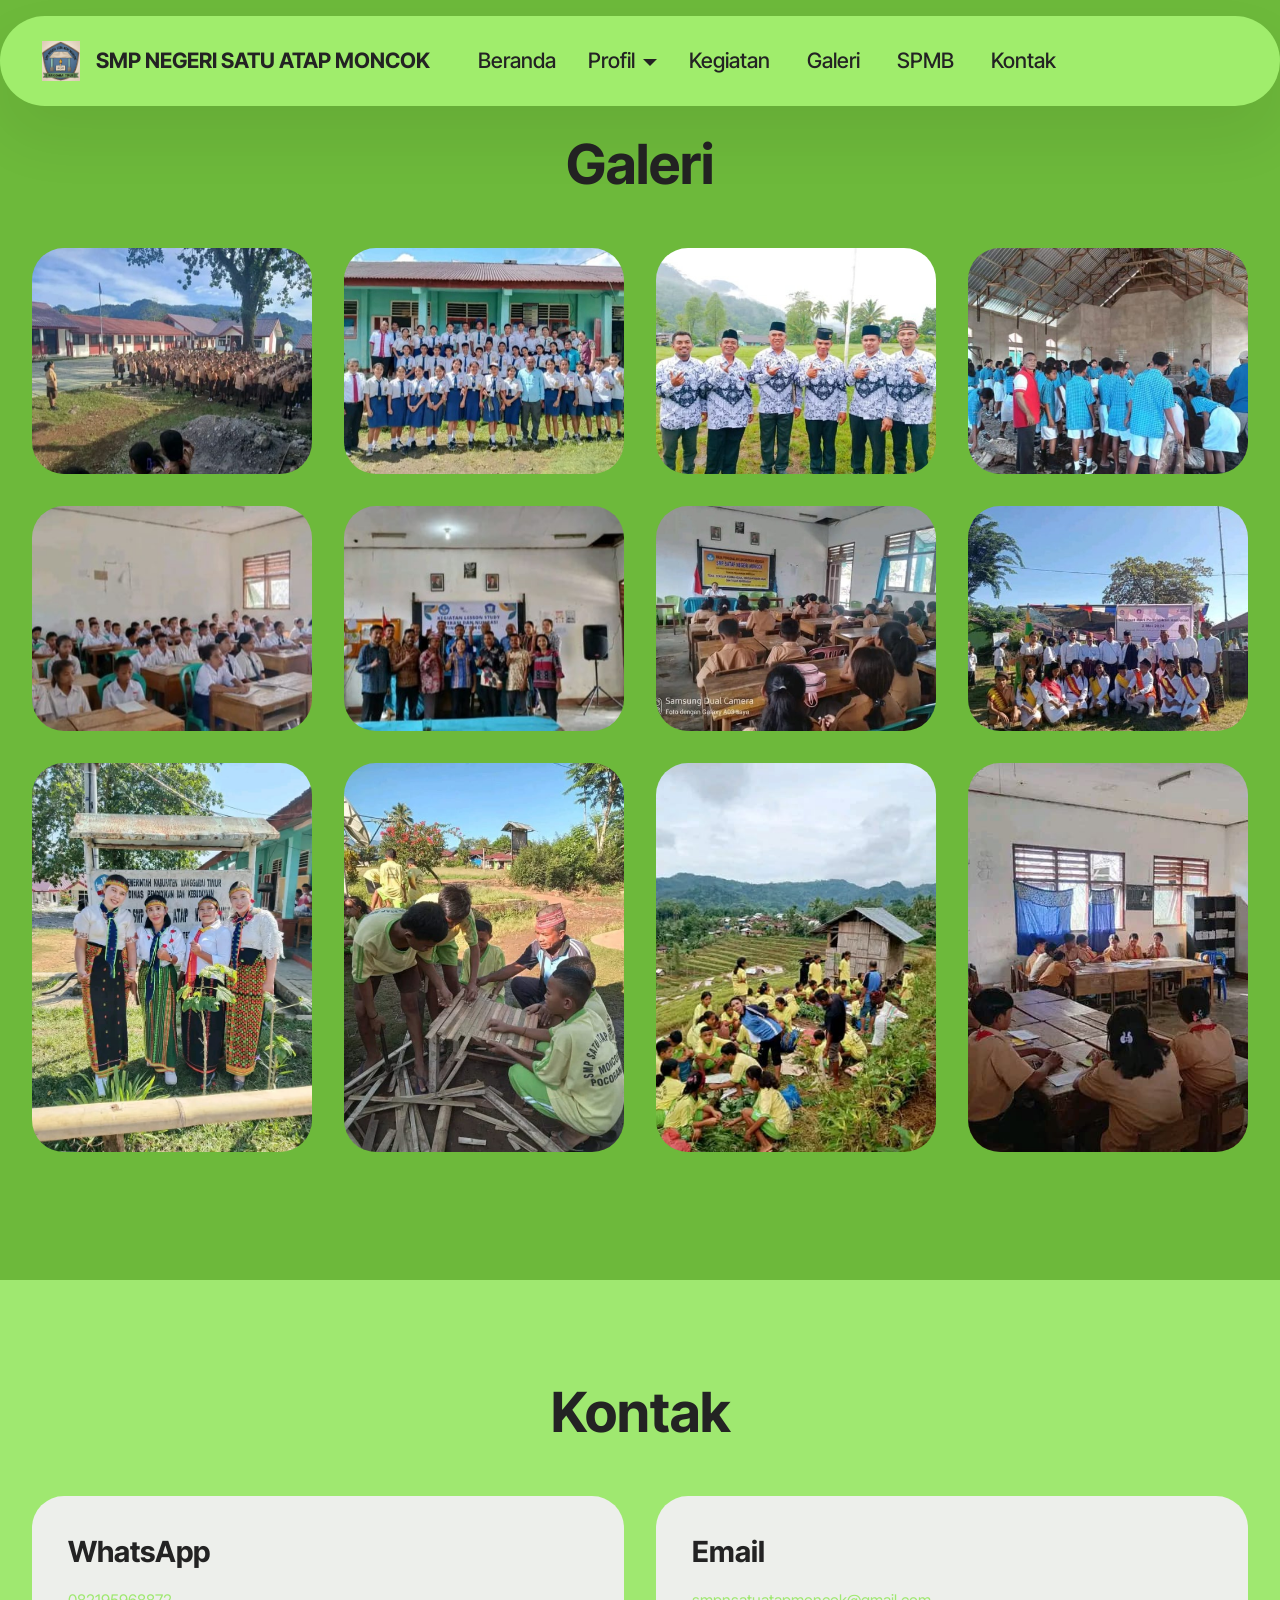
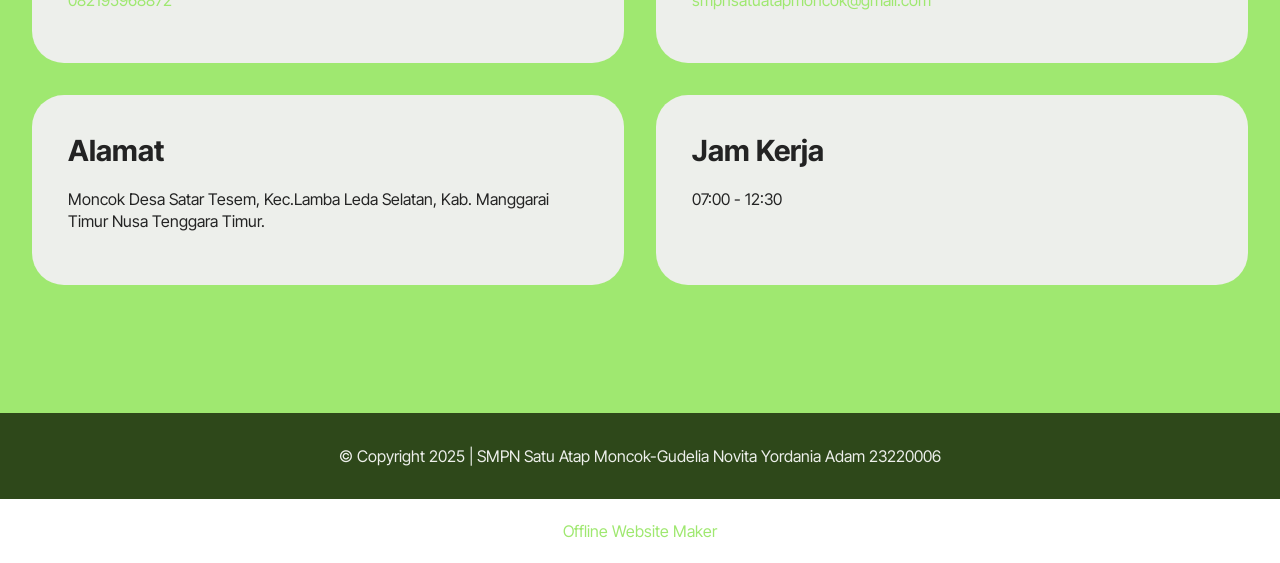
==== commit f48469dc: "create github pages" ====
--- a/galeri.html
+++ b/galeri.html
@@ -19,7 +19,7 @@
   <link rel="stylesheet" href="assets/theme/css/style.css">
   <link rel="preload" href="https://fonts.googleapis.com/css?family=Inter+Tight:100,200,300,400,500,600,700,800,900,100i,200i,300i,400i,500i,600i,700i,800i,900i&display=swap" as="style" onload="this.onload=null;this.rel='stylesheet'">
   <noscript><link rel="stylesheet" href="https://fonts.googleapis.com/css?family=Inter+Tight:100,200,300,400,500,600,700,800,900,100i,200i,300i,400i,500i,600i,700i,800i,900i&display=swap"></noscript>
-  <link rel="preload" as="style" href="assets/mobirise/css/mbr-additional.css?v=1wPbPr"><link rel="stylesheet" href="assets/mobirise/css/mbr-additional.css?v=1wPbPr" type="text/css">
+  <link rel="preload" as="style" href="assets/mobirise/css/mbr-additional.css?v=Q7fEbD"><link rel="stylesheet" href="assets/mobirise/css/mbr-additional.css?v=Q7fEbD" type="text/css">
 
   
   
@@ -79,116 +79,116 @@
         
         <div class="row mbr-gallery">
             <div class="col-12 col-md-6 col-lg-3 item gallery-image">
-                <div class="item-wrapper mb-3" data-toggle="modal" data-bs-toggle="modal" data-target="#uR5LJ0Vx9v-modal" data-bs-target="#uR5LJ0Vx9v-modal">
-                    <img class="w-100" src="assets/images/whatsapp-image-2025-07-16-at-10.23.54-518x389.jpeg" alt="Mobirise Website Builder" data-slide-to="0" data-bs-slide-to="0" data-target="#lb-uR5LJ0Vx9v" data-bs-target="#lb-uR5LJ0Vx9v">
-                    <div class="icon-wrapper">
-                        <span class="mobi-mbri mobi-mbri-search mbr-iconfont mbr-iconfont-btn"></span>
-                    </div>
-                </div>
-                
-            </div>
-            <div class="col-12 col-md-6 col-lg-3 item gallery-image">
-                <div class="item-wrapper mb-3" data-toggle="modal" data-bs-toggle="modal" data-target="#uR5LJ0Vx9v-modal" data-bs-target="#uR5LJ0Vx9v-modal">
-                    <img class="w-100" src="assets/images/31c87b6b-91e3-43e4-9ce3-82dfe072d61a-518x389.jpeg" alt="Mobirise Website Builder" data-slide-to="1" data-bs-slide-to="1" data-target="#lb-uR5LJ0Vx9v" data-bs-target="#lb-uR5LJ0Vx9v">
-                    <div class="icon-wrapper">
-                        <span class="mobi-mbri mobi-mbri-search mbr-iconfont mbr-iconfont-btn"></span>
-                    </div>
-                </div>
-                
-            </div>
-            <div class="col-12 col-md-6 col-lg-3 item gallery-image">
-                <div class="item-wrapper mb-3" data-toggle="modal" data-bs-toggle="modal" data-target="#uR5LJ0Vx9v-modal" data-bs-target="#uR5LJ0Vx9v-modal">
-                    <img class="w-100" src="assets/images/whatsapp-image-2025-05-20-at-14.14.29-518x388.jpeg" alt="Mobirise Website Builder" data-slide-to="2" data-bs-slide-to="2" data-target="#lb-uR5LJ0Vx9v" data-bs-target="#lb-uR5LJ0Vx9v">
-                    <div class="icon-wrapper">
-                        <span class="mobi-mbri mobi-mbri-search mbr-iconfont mbr-iconfont-btn"></span>
-                    </div>
-                </div>
-                
-            </div>
-            <div class="col-12 col-md-6 col-lg-3 item gallery-image">
-                <div class="item-wrapper mb-3" data-toggle="modal" data-bs-toggle="modal" data-target="#uR5LJ0Vx9v-modal" data-bs-target="#uR5LJ0Vx9v-modal">
-                    <img class="w-100" src="assets/images/whatsapp-image-2025-05-17-at-19.11.48-518x388.jpeg" alt="Mobirise Website Builder" data-slide-to="3" data-bs-slide-to="3" data-target="#lb-uR5LJ0Vx9v" data-bs-target="#lb-uR5LJ0Vx9v">
-                    <div class="icon-wrapper">
-                        <span class="mobi-mbri mobi-mbri-search mbr-iconfont mbr-iconfont-btn"></span>
-                    </div>
-                </div>
-                
-            </div>
-            <div class="col-12 col-md-6 col-lg-3 item gallery-image">
-                <div class="item-wrapper mb-3" data-toggle="modal" data-bs-toggle="modal" data-target="#uR5LJ0Vx9v-modal" data-bs-target="#uR5LJ0Vx9v-modal">
-                    <img class="w-100" src="assets/images/whatsapp-image-2025-05-19-at-11.39.05-dadb47e9-518x291.jpeg" alt="Mobirise Website Builder" data-slide-to="4" data-bs-slide-to="4" data-target="#lb-uR5LJ0Vx9v" data-bs-target="#lb-uR5LJ0Vx9v">
-                    <div class="icon-wrapper">
-                        <span class="mobi-mbri mobi-mbri-search mbr-iconfont mbr-iconfont-btn"></span>
-                    </div>
-                </div>
-                
-            </div>
-            <div class="col-12 col-md-6 col-lg-3 item gallery-image">
-                <div class="item-wrapper mb-3" data-toggle="modal" data-bs-toggle="modal" data-target="#uR5LJ0Vx9v-modal" data-bs-target="#uR5LJ0Vx9v-modal">
-                    <img class="w-100" src="assets/images/whatsapp-image-2025-05-17-at-19.11.51-518x291.jpeg" alt="Mobirise Website Builder" data-slide-to="5" data-bs-slide-to="5" data-target="#lb-uR5LJ0Vx9v" data-bs-target="#lb-uR5LJ0Vx9v">
-                    <div class="icon-wrapper">
-                        <span class="mobi-mbri mobi-mbri-search mbr-iconfont mbr-iconfont-btn"></span>
-                    </div>
-                </div>
-                
-            </div>
-            <div class="col-12 col-md-6 col-lg-3 item gallery-image">
-                <div class="item-wrapper mb-3" data-toggle="modal" data-bs-toggle="modal" data-target="#uR5LJ0Vx9v-modal" data-bs-target="#uR5LJ0Vx9v-modal">
-                    <img class="w-100" src="assets/images/whatsapp-image-2025-05-19-at-11.39.05-323f950d-518x388.jpeg" alt="Mobirise Website Builder" data-slide-to="6" data-bs-slide-to="6" data-target="#lb-uR5LJ0Vx9v" data-bs-target="#lb-uR5LJ0Vx9v">
-                    <div class="icon-wrapper">
-                        <span class="mobi-mbri mobi-mbri-search mbr-iconfont mbr-iconfont-btn"></span>
-                    </div>
-                </div>
-                
-            </div>
-            <div class="col-12 col-md-6 col-lg-3 item gallery-image">
-                <div class="item-wrapper mb-3" data-toggle="modal" data-bs-toggle="modal" data-target="#uR5LJ0Vx9v-modal" data-bs-target="#uR5LJ0Vx9v-modal">
-                    <img class="w-100" src="assets/images/whatsapp-image-2025-05-17-at-19.11.47-518x390.jpeg" alt="Mobirise Website Builder" data-slide-to="7" data-bs-slide-to="7" data-target="#lb-uR5LJ0Vx9v" data-bs-target="#lb-uR5LJ0Vx9v">
+                <div class="item-wrapper mb-3" data-toggle="modal" data-bs-toggle="modal" data-target="#uRcIVYq4xr-modal" data-bs-target="#uRcIVYq4xr-modal">
+                    <img class="w-100" src="assets/images/whatsapp-image-2025-07-16-at-10.23.54-518x389.jpeg" alt="Mobirise Website Builder" data-slide-to="0" data-bs-slide-to="0" data-target="#lb-uRcIVYq4xr" data-bs-target="#lb-uRcIVYq4xr">
+                    <div class="icon-wrapper">
+                        <span class="mobi-mbri mobi-mbri-search mbr-iconfont mbr-iconfont-btn"></span>
+                    </div>
+                </div>
+                
+            </div>
+            <div class="col-12 col-md-6 col-lg-3 item gallery-image">
+                <div class="item-wrapper mb-3" data-toggle="modal" data-bs-toggle="modal" data-target="#uRcIVYq4xr-modal" data-bs-target="#uRcIVYq4xr-modal">
+                    <img class="w-100" src="assets/images/31c87b6b-91e3-43e4-9ce3-82dfe072d61a-518x389.jpeg" alt="Mobirise Website Builder" data-slide-to="1" data-bs-slide-to="1" data-target="#lb-uRcIVYq4xr" data-bs-target="#lb-uRcIVYq4xr">
+                    <div class="icon-wrapper">
+                        <span class="mobi-mbri mobi-mbri-search mbr-iconfont mbr-iconfont-btn"></span>
+                    </div>
+                </div>
+                
+            </div>
+            <div class="col-12 col-md-6 col-lg-3 item gallery-image">
+                <div class="item-wrapper mb-3" data-toggle="modal" data-bs-toggle="modal" data-target="#uRcIVYq4xr-modal" data-bs-target="#uRcIVYq4xr-modal">
+                    <img class="w-100" src="assets/images/whatsapp-image-2025-05-20-at-14.14.29-518x388.jpeg" alt="Mobirise Website Builder" data-slide-to="2" data-bs-slide-to="2" data-target="#lb-uRcIVYq4xr" data-bs-target="#lb-uRcIVYq4xr">
+                    <div class="icon-wrapper">
+                        <span class="mobi-mbri mobi-mbri-search mbr-iconfont mbr-iconfont-btn"></span>
+                    </div>
+                </div>
+                
+            </div>
+            <div class="col-12 col-md-6 col-lg-3 item gallery-image">
+                <div class="item-wrapper mb-3" data-toggle="modal" data-bs-toggle="modal" data-target="#uRcIVYq4xr-modal" data-bs-target="#uRcIVYq4xr-modal">
+                    <img class="w-100" src="assets/images/whatsapp-image-2025-05-17-at-19.11.48-518x388.jpeg" alt="Mobirise Website Builder" data-slide-to="3" data-bs-slide-to="3" data-target="#lb-uRcIVYq4xr" data-bs-target="#lb-uRcIVYq4xr">
+                    <div class="icon-wrapper">
+                        <span class="mobi-mbri mobi-mbri-search mbr-iconfont mbr-iconfont-btn"></span>
+                    </div>
+                </div>
+                
+            </div>
+            <div class="col-12 col-md-6 col-lg-3 item gallery-image">
+                <div class="item-wrapper mb-3" data-toggle="modal" data-bs-toggle="modal" data-target="#uRcIVYq4xr-modal" data-bs-target="#uRcIVYq4xr-modal">
+                    <img class="w-100" src="assets/images/whatsapp-image-2025-05-19-at-11.39.05-dadb47e9-518x291.jpeg" alt="Mobirise Website Builder" data-slide-to="4" data-bs-slide-to="4" data-target="#lb-uRcIVYq4xr" data-bs-target="#lb-uRcIVYq4xr">
+                    <div class="icon-wrapper">
+                        <span class="mobi-mbri mobi-mbri-search mbr-iconfont mbr-iconfont-btn"></span>
+                    </div>
+                </div>
+                
+            </div>
+            <div class="col-12 col-md-6 col-lg-3 item gallery-image">
+                <div class="item-wrapper mb-3" data-toggle="modal" data-bs-toggle="modal" data-target="#uRcIVYq4xr-modal" data-bs-target="#uRcIVYq4xr-modal">
+                    <img class="w-100" src="assets/images/whatsapp-image-2025-05-17-at-19.11.51-518x291.jpeg" alt="Mobirise Website Builder" data-slide-to="5" data-bs-slide-to="5" data-target="#lb-uRcIVYq4xr" data-bs-target="#lb-uRcIVYq4xr">
+                    <div class="icon-wrapper">
+                        <span class="mobi-mbri mobi-mbri-search mbr-iconfont mbr-iconfont-btn"></span>
+                    </div>
+                </div>
+                
+            </div>
+            <div class="col-12 col-md-6 col-lg-3 item gallery-image">
+                <div class="item-wrapper mb-3" data-toggle="modal" data-bs-toggle="modal" data-target="#uRcIVYq4xr-modal" data-bs-target="#uRcIVYq4xr-modal">
+                    <img class="w-100" src="assets/images/whatsapp-image-2025-05-19-at-11.39.05-323f950d-518x388.jpeg" alt="Mobirise Website Builder" data-slide-to="6" data-bs-slide-to="6" data-target="#lb-uRcIVYq4xr" data-bs-target="#lb-uRcIVYq4xr">
+                    <div class="icon-wrapper">
+                        <span class="mobi-mbri mobi-mbri-search mbr-iconfont mbr-iconfont-btn"></span>
+                    </div>
+                </div>
+                
+            </div>
+            <div class="col-12 col-md-6 col-lg-3 item gallery-image">
+                <div class="item-wrapper mb-3" data-toggle="modal" data-bs-toggle="modal" data-target="#uRcIVYq4xr-modal" data-bs-target="#uRcIVYq4xr-modal">
+                    <img class="w-100" src="assets/images/whatsapp-image-2025-05-17-at-19.11.47-518x390.jpeg" alt="Mobirise Website Builder" data-slide-to="7" data-bs-slide-to="7" data-target="#lb-uRcIVYq4xr" data-bs-target="#lb-uRcIVYq4xr">
                     <div class="icon-wrapper">
                         <span class="mobi-mbri mobi-mbri-search mbr-iconfont mbr-iconfont-btn"></span>
                     </div>
                 </div>
                 
             </div><div class="col-12 col-md-6 col-lg-3 item gallery-image">
-                <div class="item-wrapper mb-3" data-toggle="modal" data-bs-toggle="modal" data-target="#uR5LJ0Vx9v-modal" data-bs-target="#uR5LJ0Vx9v-modal">
-                    <img class="w-100" src="assets/images/whatsapp-image-2025-05-19-at-11.39.07-f327e643-715x953.jpg" alt="Mobirise Website Builder" data-slide-to="8" data-bs-slide-to="8" data-target="#lb-uR5LJ0Vx9v" data-bs-target="#lb-uR5LJ0Vx9v">
+                <div class="item-wrapper mb-3" data-toggle="modal" data-bs-toggle="modal" data-target="#uRcIVYq4xr-modal" data-bs-target="#uRcIVYq4xr-modal">
+                    <img class="w-100" src="assets/images/whatsapp-image-2025-05-19-at-11.39.07-f327e643-715x953.jpg" alt="Mobirise Website Builder" data-slide-to="8" data-bs-slide-to="8" data-target="#lb-uRcIVYq4xr" data-bs-target="#lb-uRcIVYq4xr">
                     <div class="icon-wrapper">
                         <span class="mobi-mbri mobi-mbri-search mbr-iconfont mbr-iconfont-btn"></span>
                     </div>
                 </div>
                 
             </div><div class="col-12 col-md-6 col-lg-3 item gallery-image">
-                <div class="item-wrapper mb-3" data-toggle="modal" data-bs-toggle="modal" data-target="#uR5LJ0Vx9v-modal" data-bs-target="#uR5LJ0Vx9v-modal">
-                    <img class="w-100" src="assets/images/whatsapp-image-2025-05-17-at-19.11.50-518x690.jpeg" alt="Mobirise Website Builder" data-slide-to="9" data-bs-slide-to="9" data-target="#lb-uR5LJ0Vx9v" data-bs-target="#lb-uR5LJ0Vx9v">
+                <div class="item-wrapper mb-3" data-toggle="modal" data-bs-toggle="modal" data-target="#uRcIVYq4xr-modal" data-bs-target="#uRcIVYq4xr-modal">
+                    <img class="w-100" src="assets/images/whatsapp-image-2025-05-17-at-19.11.50-518x690.jpeg" alt="Mobirise Website Builder" data-slide-to="9" data-bs-slide-to="9" data-target="#lb-uRcIVYq4xr" data-bs-target="#lb-uRcIVYq4xr">
                     <div class="icon-wrapper">
                         <span class="mobi-mbri mobi-mbri-search mbr-iconfont mbr-iconfont-btn"></span>
                     </div>
                 </div>
                 
             </div><div class="col-12 col-md-6 col-lg-3 item gallery-image">
-                <div class="item-wrapper mb-3" data-toggle="modal" data-bs-toggle="modal" data-target="#uR5LJ0Vx9v-modal" data-bs-target="#uR5LJ0Vx9v-modal">
-                    <img class="w-100" src="assets/images/whatsapp-image-2025-05-23-at-11.53.42-715x536.jpg" alt="Mobirise Website Builder" data-slide-to="10" data-bs-slide-to="10" data-target="#lb-uR5LJ0Vx9v" data-bs-target="#lb-uR5LJ0Vx9v">
+                <div class="item-wrapper mb-3" data-toggle="modal" data-bs-toggle="modal" data-target="#uRcIVYq4xr-modal" data-bs-target="#uRcIVYq4xr-modal">
+                    <img class="w-100" src="assets/images/whatsapp-image-2025-05-23-at-11.53.42-715x536.jpg" alt="Mobirise Website Builder" data-slide-to="10" data-bs-slide-to="10" data-target="#lb-uRcIVYq4xr" data-bs-target="#lb-uRcIVYq4xr">
                     <div class="icon-wrapper">
                         <span class="mobi-mbri mobi-mbri-search mbr-iconfont mbr-iconfont-btn"></span>
                     </div>
                 </div>
                 
             </div><div class="col-12 col-md-6 col-lg-3 item gallery-image">
-                <div class="item-wrapper mb-3" data-toggle="modal" data-bs-toggle="modal" data-target="#uR5LJ0Vx9v-modal" data-bs-target="#uR5LJ0Vx9v-modal">
-                    <img class="w-100" src="assets/images/635056e9-38f2-4413-86bc-cdb66e6b685e-720x540.jpg" alt="Mobirise Website Builder" data-slide-to="11" data-bs-slide-to="11" data-target="#lb-uR5LJ0Vx9v" data-bs-target="#lb-uR5LJ0Vx9v">
-                    <div class="icon-wrapper">
-                        <span class="mobi-mbri mobi-mbri-search mbr-iconfont mbr-iconfont-btn"></span>
-                    </div>
-                </div>
-                
-            </div>
-        </div>
-
-        <div class="modal mbr-slider" tabindex="-1" role="dialog" aria-hidden="true" id="uR5LJ0Vx9v-modal">
+                <div class="item-wrapper mb-3" data-toggle="modal" data-bs-toggle="modal" data-target="#uRcIVYq4xr-modal" data-bs-target="#uRcIVYq4xr-modal">
+                    <img class="w-100" src="assets/images/635056e9-38f2-4413-86bc-cdb66e6b685e-720x540.jpg" alt="Mobirise Website Builder" data-slide-to="11" data-bs-slide-to="11" data-target="#lb-uRcIVYq4xr" data-bs-target="#lb-uRcIVYq4xr">
+                    <div class="icon-wrapper">
+                        <span class="mobi-mbri mobi-mbri-search mbr-iconfont mbr-iconfont-btn"></span>
+                    </div>
+                </div>
+                
+            </div>
+        </div>
+
+        <div class="modal mbr-slider" tabindex="-1" role="dialog" aria-hidden="true" id="uRcIVYq4xr-modal">
             <div class="modal-dialog" role="document">
                 <div class="modal-content">
                     <div class="modal-body">
-                        <div class="carousel slide" data-pause="false" data-bs-pause="false" id="lb-uR5LJ0Vx9v" data-interval="5000" data-bs-interval="5000">
+                        <div class="carousel slide" data-pause="false" data-bs-pause="false" id="lb-uRcIVYq4xr" data-interval="5000" data-bs-interval="5000">
                             <div class="carousel-inner">
                                 <div class="carousel-item active">
                                     <img class="d-block w-100" src="assets/images/whatsapp-image-2025-07-16-at-10.23.54-518x389.jpeg" alt="Mobirise Website Builder">
@@ -224,22 +224,22 @@
                                 </div>
                             </div>
                             <ol class="carousel-indicators">
-                                <li data-slide-to="0" data-bs-slide-to="0" class="active" data-target="#lb-uR5LJ0Vx9v" data-bs-target="#lb-uR5LJ0Vx9v"></li>
-                                <li data-slide-to="1" data-bs-slide-to="1" data-target="#lb-uR5LJ0Vx9v" data-bs-target="#lb-uR5LJ0Vx9v"></li>
-                                <li data-slide-to="2" data-bs-slide-to="2" data-target="#lb-uR5LJ0Vx9v" data-bs-target="#lb-uR5LJ0Vx9v"></li>
-                                <li data-slide-to="3" data-bs-slide-to="3" data-target="#lb-uR5LJ0Vx9v" data-bs-target="#lb-uR5LJ0Vx9v"></li>
-                                <li data-slide-to="4" data-bs-slide-to="4" data-target="#lb-uR5LJ0Vx9v" data-bs-target="#lb-uR5LJ0Vx9v"></li>
-                                <li data-slide-to="5" data-bs-slide-to="5" data-target="#lb-uR5LJ0Vx9v" data-bs-target="#lb-uR5LJ0Vx9v"></li>
-                                <li data-slide-to="6" data-bs-slide-to="6" data-target="#lb-uR5LJ0Vx9v" data-bs-target="#lb-uR5LJ0Vx9v"></li>
-                                <li data-slide-to="7" data-bs-slide-to="7" data-target="#lb-uR5LJ0Vx9v" data-bs-target="#lb-uR5LJ0Vx9v"></li><li data-slide-to="8" data-bs-slide-to="8" data-target="#lb-uR5LJ0Vx9v" data-bs-target="#lb-uR5LJ0Vx9v"></li><li data-slide-to="9" data-bs-slide-to="9" data-target="#lb-uR5LJ0Vx9v" data-bs-target="#lb-uR5LJ0Vx9v"></li><li data-slide-to="10" data-bs-slide-to="10" data-target="#lb-uR5LJ0Vx9v" data-bs-target="#lb-uR5LJ0Vx9v"></li><li data-slide-to="11" data-bs-slide-to="11" data-target="#lb-uR5LJ0Vx9v" data-bs-target="#lb-uR5LJ0Vx9v"></li>
+                                <li data-slide-to="0" data-bs-slide-to="0" class="active" data-target="#lb-uRcIVYq4xr" data-bs-target="#lb-uRcIVYq4xr"></li>
+                                <li data-slide-to="1" data-bs-slide-to="1" data-target="#lb-uRcIVYq4xr" data-bs-target="#lb-uRcIVYq4xr"></li>
+                                <li data-slide-to="2" data-bs-slide-to="2" data-target="#lb-uRcIVYq4xr" data-bs-target="#lb-uRcIVYq4xr"></li>
+                                <li data-slide-to="3" data-bs-slide-to="3" data-target="#lb-uRcIVYq4xr" data-bs-target="#lb-uRcIVYq4xr"></li>
+                                <li data-slide-to="4" data-bs-slide-to="4" data-target="#lb-uRcIVYq4xr" data-bs-target="#lb-uRcIVYq4xr"></li>
+                                <li data-slide-to="5" data-bs-slide-to="5" data-target="#lb-uRcIVYq4xr" data-bs-target="#lb-uRcIVYq4xr"></li>
+                                <li data-slide-to="6" data-bs-slide-to="6" data-target="#lb-uRcIVYq4xr" data-bs-target="#lb-uRcIVYq4xr"></li>
+                                <li data-slide-to="7" data-bs-slide-to="7" data-target="#lb-uRcIVYq4xr" data-bs-target="#lb-uRcIVYq4xr"></li><li data-slide-to="8" data-bs-slide-to="8" data-target="#lb-uRcIVYq4xr" data-bs-target="#lb-uRcIVYq4xr"></li><li data-slide-to="9" data-bs-slide-to="9" data-target="#lb-uRcIVYq4xr" data-bs-target="#lb-uRcIVYq4xr"></li><li data-slide-to="10" data-bs-slide-to="10" data-target="#lb-uRcIVYq4xr" data-bs-target="#lb-uRcIVYq4xr"></li><li data-slide-to="11" data-bs-slide-to="11" data-target="#lb-uRcIVYq4xr" data-bs-target="#lb-uRcIVYq4xr"></li>
                             </ol>
                             <a role="button" href="" class="close" data-dismiss="modal" data-bs-dismiss="modal" aria-label="Close">
                             </a>
-                            <a class="carousel-control-prev carousel-control" role="button" data-slide="prev" data-bs-slide="prev" href="#lb-uR5LJ0Vx9v">
+                            <a class="carousel-control-prev carousel-control" role="button" data-slide="prev" data-bs-slide="prev" href="#lb-uRcIVYq4xr">
                                 <span class="mobi-mbri mobi-mbri-arrow-prev" aria-hidden="true"></span>
                                 <span class="sr-only visually-hidden">Previous</span>
                             </a>
-                            <a class="carousel-control-next carousel-control" role="button" data-slide="next" data-bs-slide="next" href="#lb-uR5LJ0Vx9v">
+                            <a class="carousel-control-next carousel-control" role="button" data-slide="next" data-bs-slide="next" href="#lb-uRcIVYq4xr">
                                 <span class="mobi-mbri mobi-mbri-arrow-next" aria-hidden="true"></span>
                                 <span class="sr-only visually-hidden">Next</span>
                             </a>
@@ -319,11 +319,11 @@
         <div class="media-container-row align-center mbr-white">
             <div class="col-12">
                 <p class="mbr-text mb-0 mbr-fonts-style display-7">
-                    © Copyright 2025 | SMPN Satu Atap Moncok Gudelia Novita Yordania Adam 23220006</p>
+                    © Copyright 2025 | SMPN Satu Atap Moncok-Gudelia Novita Yordania Adam 23220006</p>
             </div>
         </div>
     </div>
-</section><section class="display-7" style="padding: 0;align-items: center;justify-content: center;flex-wrap: wrap;    align-content: center;display: flex;position: relative;height: 4rem;"><a href="https://mobiri.se/3502357" style="flex: 1 1;height: 4rem;position: absolute;width: 100%;z-index: 1;"><img alt="" style="height: 4rem;" src="[data-uri]"></a><p style="margin: 0;text-align: center;" class="display-7">&#8204;</p><a style="z-index:1" href="https://mobirise.com/html-builder.html">HTML Website Maker</a></section><script src="assets/bootstrap/js/bootstrap.bundle.min.js"></script>  <script src="assets/smoothscroll/smooth-scroll.js"></script>  <script src="assets/ytplayer/index.js"></script>  <script src="assets/dropdown/js/navbar-dropdown.js"></script>  <script src="assets/theme/js/script.js"></script>  
+</section><section class="display-7" style="padding: 0;align-items: center;justify-content: center;flex-wrap: wrap;    align-content: center;display: flex;position: relative;height: 4rem;"><a href="https://mobiri.se/3502357" style="flex: 1 1;height: 4rem;position: absolute;width: 100%;z-index: 1;"><img alt="" style="height: 4rem;" src="[data-uri]"></a><p style="margin: 0;text-align: center;" class="display-7">&#8204;</p><a style="z-index:1" href="https://mobirise.com/offline-website-builder.html">Offline Website Maker</a></section><script src="assets/bootstrap/js/bootstrap.bundle.min.js"></script>  <script src="assets/smoothscroll/smooth-scroll.js"></script>  <script src="assets/ytplayer/index.js"></script>  <script src="assets/dropdown/js/navbar-dropdown.js"></script>  <script src="assets/theme/js/script.js"></script>  
   
   
 </body>
--- a/assets/mobirise/css/mbr-additional.css
+++ b/assets/mobirise/css/mbr-additional.css
@@ -1359,6 +1359,20 @@
 .cid-uR561niGer .mbr-side-description {
   text-align: left;
 }
+.cid-uRcDXx4Kz3 {
+  padding-top: 5rem;
+  padding-bottom: 5rem;
+  background-color: #6db93b;
+}
+.cid-uRcDXx4Kz3 .mbr-text {
+  color: #000000;
+}
+.cid-uRcDXx4Kz3 .mbr-section-subtitle {
+  color: #000000;
+}
+.cid-uRcDXx4Kz3 .mbr-section-title {
+  color: #000000;
+}
 .cid-uN1Nh4L1xV {
   padding-top: 6rem;
   padding-bottom: 6rem;
--- a/assets/mobirise/css/mbr-additional.css
+++ b/assets/mobirise/css/mbr-additional.css
@@ -1359,6 +1359,20 @@
 .cid-uR561niGer .mbr-side-description {
   text-align: left;
 }
+.cid-uRcDXx4Kz3 {
+  padding-top: 5rem;
+  padding-bottom: 5rem;
+  background-color: #6db93b;
+}
+.cid-uRcDXx4Kz3 .mbr-text {
+  color: #000000;
+}
+.cid-uRcDXx4Kz3 .mbr-section-subtitle {
+  color: #000000;
+}
+.cid-uRcDXx4Kz3 .mbr-section-title {
+  color: #000000;
+}
 .cid-uN1Nh4L1xV {
   padding-top: 6rem;
   padding-bottom: 6rem;
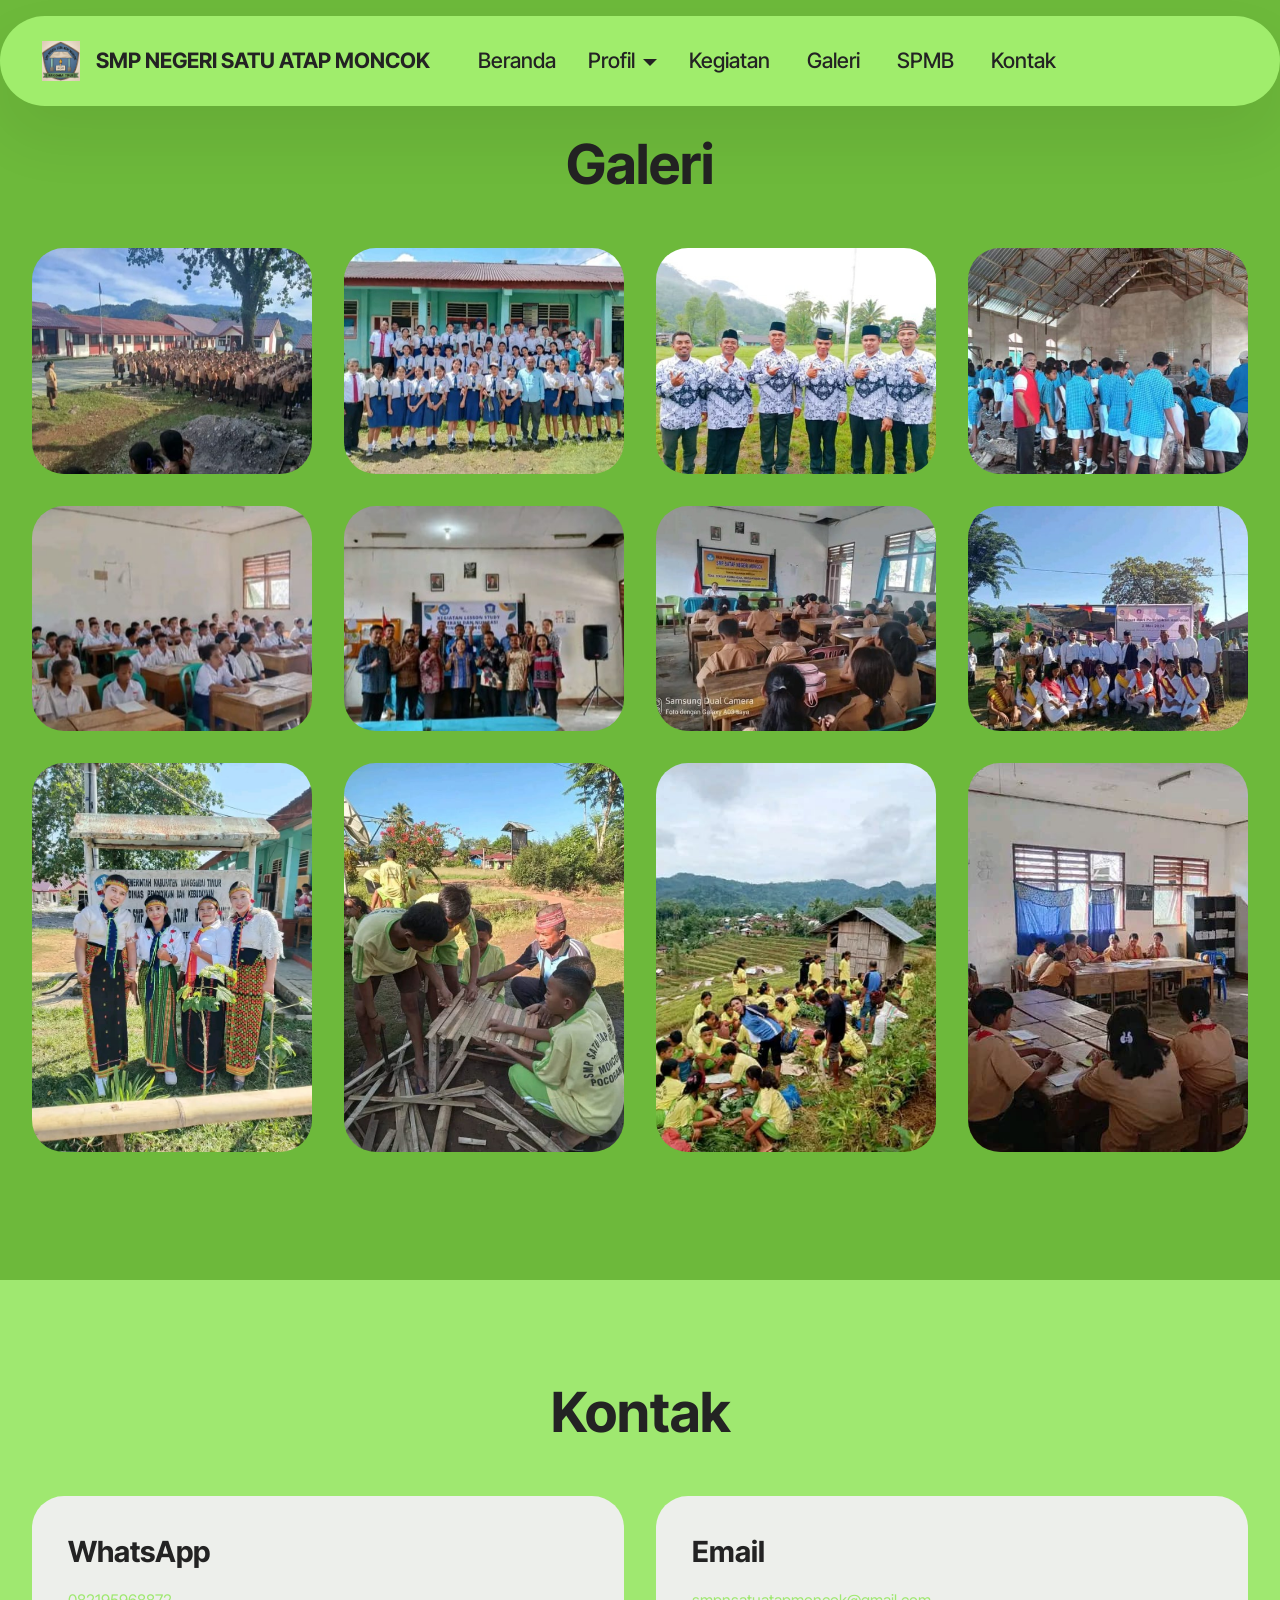
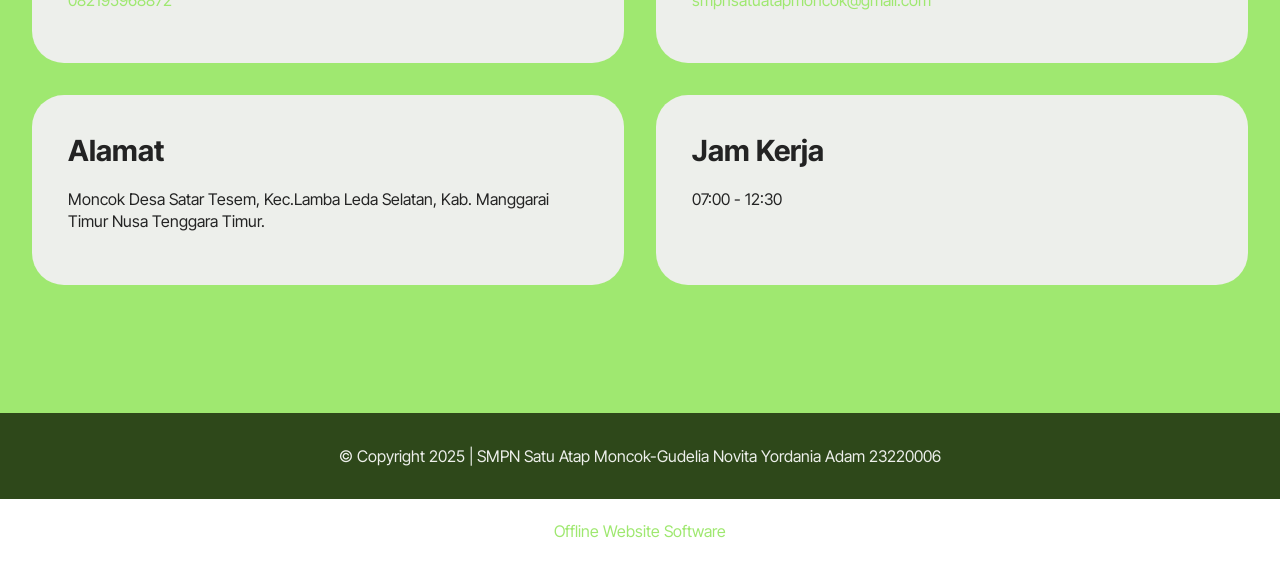
==== commit 26fd79bc: "create github pages" ====
--- a/galeri.html
+++ b/galeri.html
@@ -19,7 +19,7 @@
   <link rel="stylesheet" href="assets/theme/css/style.css">
   <link rel="preload" href="https://fonts.googleapis.com/css?family=Inter+Tight:100,200,300,400,500,600,700,800,900,100i,200i,300i,400i,500i,600i,700i,800i,900i&display=swap" as="style" onload="this.onload=null;this.rel='stylesheet'">
   <noscript><link rel="stylesheet" href="https://fonts.googleapis.com/css?family=Inter+Tight:100,200,300,400,500,600,700,800,900,100i,200i,300i,400i,500i,600i,700i,800i,900i&display=swap"></noscript>
-  <link rel="preload" as="style" href="assets/mobirise/css/mbr-additional.css?v=Q7fEbD"><link rel="stylesheet" href="assets/mobirise/css/mbr-additional.css?v=Q7fEbD" type="text/css">
+  <link rel="preload" as="style" href="assets/mobirise/css/mbr-additional.css?v=ju1Sio"><link rel="stylesheet" href="assets/mobirise/css/mbr-additional.css?v=ju1Sio" type="text/css">
 
   
   
@@ -79,116 +79,116 @@
         
         <div class="row mbr-gallery">
             <div class="col-12 col-md-6 col-lg-3 item gallery-image">
-                <div class="item-wrapper mb-3" data-toggle="modal" data-bs-toggle="modal" data-target="#uRcIVYq4xr-modal" data-bs-target="#uRcIVYq4xr-modal">
-                    <img class="w-100" src="assets/images/whatsapp-image-2025-07-16-at-10.23.54-518x389.jpeg" alt="Mobirise Website Builder" data-slide-to="0" data-bs-slide-to="0" data-target="#lb-uRcIVYq4xr" data-bs-target="#lb-uRcIVYq4xr">
-                    <div class="icon-wrapper">
-                        <span class="mobi-mbri mobi-mbri-search mbr-iconfont mbr-iconfont-btn"></span>
-                    </div>
-                </div>
-                
-            </div>
-            <div class="col-12 col-md-6 col-lg-3 item gallery-image">
-                <div class="item-wrapper mb-3" data-toggle="modal" data-bs-toggle="modal" data-target="#uRcIVYq4xr-modal" data-bs-target="#uRcIVYq4xr-modal">
-                    <img class="w-100" src="assets/images/31c87b6b-91e3-43e4-9ce3-82dfe072d61a-518x389.jpeg" alt="Mobirise Website Builder" data-slide-to="1" data-bs-slide-to="1" data-target="#lb-uRcIVYq4xr" data-bs-target="#lb-uRcIVYq4xr">
-                    <div class="icon-wrapper">
-                        <span class="mobi-mbri mobi-mbri-search mbr-iconfont mbr-iconfont-btn"></span>
-                    </div>
-                </div>
-                
-            </div>
-            <div class="col-12 col-md-6 col-lg-3 item gallery-image">
-                <div class="item-wrapper mb-3" data-toggle="modal" data-bs-toggle="modal" data-target="#uRcIVYq4xr-modal" data-bs-target="#uRcIVYq4xr-modal">
-                    <img class="w-100" src="assets/images/whatsapp-image-2025-05-20-at-14.14.29-518x388.jpeg" alt="Mobirise Website Builder" data-slide-to="2" data-bs-slide-to="2" data-target="#lb-uRcIVYq4xr" data-bs-target="#lb-uRcIVYq4xr">
-                    <div class="icon-wrapper">
-                        <span class="mobi-mbri mobi-mbri-search mbr-iconfont mbr-iconfont-btn"></span>
-                    </div>
-                </div>
-                
-            </div>
-            <div class="col-12 col-md-6 col-lg-3 item gallery-image">
-                <div class="item-wrapper mb-3" data-toggle="modal" data-bs-toggle="modal" data-target="#uRcIVYq4xr-modal" data-bs-target="#uRcIVYq4xr-modal">
-                    <img class="w-100" src="assets/images/whatsapp-image-2025-05-17-at-19.11.48-518x388.jpeg" alt="Mobirise Website Builder" data-slide-to="3" data-bs-slide-to="3" data-target="#lb-uRcIVYq4xr" data-bs-target="#lb-uRcIVYq4xr">
-                    <div class="icon-wrapper">
-                        <span class="mobi-mbri mobi-mbri-search mbr-iconfont mbr-iconfont-btn"></span>
-                    </div>
-                </div>
-                
-            </div>
-            <div class="col-12 col-md-6 col-lg-3 item gallery-image">
-                <div class="item-wrapper mb-3" data-toggle="modal" data-bs-toggle="modal" data-target="#uRcIVYq4xr-modal" data-bs-target="#uRcIVYq4xr-modal">
-                    <img class="w-100" src="assets/images/whatsapp-image-2025-05-19-at-11.39.05-dadb47e9-518x291.jpeg" alt="Mobirise Website Builder" data-slide-to="4" data-bs-slide-to="4" data-target="#lb-uRcIVYq4xr" data-bs-target="#lb-uRcIVYq4xr">
-                    <div class="icon-wrapper">
-                        <span class="mobi-mbri mobi-mbri-search mbr-iconfont mbr-iconfont-btn"></span>
-                    </div>
-                </div>
-                
-            </div>
-            <div class="col-12 col-md-6 col-lg-3 item gallery-image">
-                <div class="item-wrapper mb-3" data-toggle="modal" data-bs-toggle="modal" data-target="#uRcIVYq4xr-modal" data-bs-target="#uRcIVYq4xr-modal">
-                    <img class="w-100" src="assets/images/whatsapp-image-2025-05-17-at-19.11.51-518x291.jpeg" alt="Mobirise Website Builder" data-slide-to="5" data-bs-slide-to="5" data-target="#lb-uRcIVYq4xr" data-bs-target="#lb-uRcIVYq4xr">
-                    <div class="icon-wrapper">
-                        <span class="mobi-mbri mobi-mbri-search mbr-iconfont mbr-iconfont-btn"></span>
-                    </div>
-                </div>
-                
-            </div>
-            <div class="col-12 col-md-6 col-lg-3 item gallery-image">
-                <div class="item-wrapper mb-3" data-toggle="modal" data-bs-toggle="modal" data-target="#uRcIVYq4xr-modal" data-bs-target="#uRcIVYq4xr-modal">
-                    <img class="w-100" src="assets/images/whatsapp-image-2025-05-19-at-11.39.05-323f950d-518x388.jpeg" alt="Mobirise Website Builder" data-slide-to="6" data-bs-slide-to="6" data-target="#lb-uRcIVYq4xr" data-bs-target="#lb-uRcIVYq4xr">
-                    <div class="icon-wrapper">
-                        <span class="mobi-mbri mobi-mbri-search mbr-iconfont mbr-iconfont-btn"></span>
-                    </div>
-                </div>
-                
-            </div>
-            <div class="col-12 col-md-6 col-lg-3 item gallery-image">
-                <div class="item-wrapper mb-3" data-toggle="modal" data-bs-toggle="modal" data-target="#uRcIVYq4xr-modal" data-bs-target="#uRcIVYq4xr-modal">
-                    <img class="w-100" src="assets/images/whatsapp-image-2025-05-17-at-19.11.47-518x390.jpeg" alt="Mobirise Website Builder" data-slide-to="7" data-bs-slide-to="7" data-target="#lb-uRcIVYq4xr" data-bs-target="#lb-uRcIVYq4xr">
+                <div class="item-wrapper mb-3" data-toggle="modal" data-bs-toggle="modal" data-target="#uRcJTLugaX-modal" data-bs-target="#uRcJTLugaX-modal">
+                    <img class="w-100" src="assets/images/whatsapp-image-2025-07-16-at-10.23.54-518x389.jpeg" alt="Mobirise Website Builder" data-slide-to="0" data-bs-slide-to="0" data-target="#lb-uRcJTLugaX" data-bs-target="#lb-uRcJTLugaX">
+                    <div class="icon-wrapper">
+                        <span class="mobi-mbri mobi-mbri-search mbr-iconfont mbr-iconfont-btn"></span>
+                    </div>
+                </div>
+                
+            </div>
+            <div class="col-12 col-md-6 col-lg-3 item gallery-image">
+                <div class="item-wrapper mb-3" data-toggle="modal" data-bs-toggle="modal" data-target="#uRcJTLugaX-modal" data-bs-target="#uRcJTLugaX-modal">
+                    <img class="w-100" src="assets/images/31c87b6b-91e3-43e4-9ce3-82dfe072d61a-518x389.jpeg" alt="Mobirise Website Builder" data-slide-to="1" data-bs-slide-to="1" data-target="#lb-uRcJTLugaX" data-bs-target="#lb-uRcJTLugaX">
+                    <div class="icon-wrapper">
+                        <span class="mobi-mbri mobi-mbri-search mbr-iconfont mbr-iconfont-btn"></span>
+                    </div>
+                </div>
+                
+            </div>
+            <div class="col-12 col-md-6 col-lg-3 item gallery-image">
+                <div class="item-wrapper mb-3" data-toggle="modal" data-bs-toggle="modal" data-target="#uRcJTLugaX-modal" data-bs-target="#uRcJTLugaX-modal">
+                    <img class="w-100" src="assets/images/whatsapp-image-2025-05-20-at-14.14.29-518x388.jpeg" alt="Mobirise Website Builder" data-slide-to="2" data-bs-slide-to="2" data-target="#lb-uRcJTLugaX" data-bs-target="#lb-uRcJTLugaX">
+                    <div class="icon-wrapper">
+                        <span class="mobi-mbri mobi-mbri-search mbr-iconfont mbr-iconfont-btn"></span>
+                    </div>
+                </div>
+                
+            </div>
+            <div class="col-12 col-md-6 col-lg-3 item gallery-image">
+                <div class="item-wrapper mb-3" data-toggle="modal" data-bs-toggle="modal" data-target="#uRcJTLugaX-modal" data-bs-target="#uRcJTLugaX-modal">
+                    <img class="w-100" src="assets/images/whatsapp-image-2025-05-17-at-19.11.48-518x388.jpeg" alt="Mobirise Website Builder" data-slide-to="3" data-bs-slide-to="3" data-target="#lb-uRcJTLugaX" data-bs-target="#lb-uRcJTLugaX">
+                    <div class="icon-wrapper">
+                        <span class="mobi-mbri mobi-mbri-search mbr-iconfont mbr-iconfont-btn"></span>
+                    </div>
+                </div>
+                
+            </div>
+            <div class="col-12 col-md-6 col-lg-3 item gallery-image">
+                <div class="item-wrapper mb-3" data-toggle="modal" data-bs-toggle="modal" data-target="#uRcJTLugaX-modal" data-bs-target="#uRcJTLugaX-modal">
+                    <img class="w-100" src="assets/images/whatsapp-image-2025-05-19-at-11.39.05-dadb47e9-518x291.jpeg" alt="Mobirise Website Builder" data-slide-to="4" data-bs-slide-to="4" data-target="#lb-uRcJTLugaX" data-bs-target="#lb-uRcJTLugaX">
+                    <div class="icon-wrapper">
+                        <span class="mobi-mbri mobi-mbri-search mbr-iconfont mbr-iconfont-btn"></span>
+                    </div>
+                </div>
+                
+            </div>
+            <div class="col-12 col-md-6 col-lg-3 item gallery-image">
+                <div class="item-wrapper mb-3" data-toggle="modal" data-bs-toggle="modal" data-target="#uRcJTLugaX-modal" data-bs-target="#uRcJTLugaX-modal">
+                    <img class="w-100" src="assets/images/whatsapp-image-2025-05-17-at-19.11.51-518x291.jpeg" alt="Mobirise Website Builder" data-slide-to="5" data-bs-slide-to="5" data-target="#lb-uRcJTLugaX" data-bs-target="#lb-uRcJTLugaX">
+                    <div class="icon-wrapper">
+                        <span class="mobi-mbri mobi-mbri-search mbr-iconfont mbr-iconfont-btn"></span>
+                    </div>
+                </div>
+                
+            </div>
+            <div class="col-12 col-md-6 col-lg-3 item gallery-image">
+                <div class="item-wrapper mb-3" data-toggle="modal" data-bs-toggle="modal" data-target="#uRcJTLugaX-modal" data-bs-target="#uRcJTLugaX-modal">
+                    <img class="w-100" src="assets/images/whatsapp-image-2025-05-19-at-11.39.05-323f950d-518x388.jpeg" alt="Mobirise Website Builder" data-slide-to="6" data-bs-slide-to="6" data-target="#lb-uRcJTLugaX" data-bs-target="#lb-uRcJTLugaX">
+                    <div class="icon-wrapper">
+                        <span class="mobi-mbri mobi-mbri-search mbr-iconfont mbr-iconfont-btn"></span>
+                    </div>
+                </div>
+                
+            </div>
+            <div class="col-12 col-md-6 col-lg-3 item gallery-image">
+                <div class="item-wrapper mb-3" data-toggle="modal" data-bs-toggle="modal" data-target="#uRcJTLugaX-modal" data-bs-target="#uRcJTLugaX-modal">
+                    <img class="w-100" src="assets/images/whatsapp-image-2025-05-17-at-19.11.47-518x390.jpeg" alt="Mobirise Website Builder" data-slide-to="7" data-bs-slide-to="7" data-target="#lb-uRcJTLugaX" data-bs-target="#lb-uRcJTLugaX">
                     <div class="icon-wrapper">
                         <span class="mobi-mbri mobi-mbri-search mbr-iconfont mbr-iconfont-btn"></span>
                     </div>
                 </div>
                 
             </div><div class="col-12 col-md-6 col-lg-3 item gallery-image">
-                <div class="item-wrapper mb-3" data-toggle="modal" data-bs-toggle="modal" data-target="#uRcIVYq4xr-modal" data-bs-target="#uRcIVYq4xr-modal">
-                    <img class="w-100" src="assets/images/whatsapp-image-2025-05-19-at-11.39.07-f327e643-715x953.jpg" alt="Mobirise Website Builder" data-slide-to="8" data-bs-slide-to="8" data-target="#lb-uRcIVYq4xr" data-bs-target="#lb-uRcIVYq4xr">
+                <div class="item-wrapper mb-3" data-toggle="modal" data-bs-toggle="modal" data-target="#uRcJTLugaX-modal" data-bs-target="#uRcJTLugaX-modal">
+                    <img class="w-100" src="assets/images/whatsapp-image-2025-05-19-at-11.39.07-f327e643-715x953.jpg" alt="Mobirise Website Builder" data-slide-to="8" data-bs-slide-to="8" data-target="#lb-uRcJTLugaX" data-bs-target="#lb-uRcJTLugaX">
                     <div class="icon-wrapper">
                         <span class="mobi-mbri mobi-mbri-search mbr-iconfont mbr-iconfont-btn"></span>
                     </div>
                 </div>
                 
             </div><div class="col-12 col-md-6 col-lg-3 item gallery-image">
-                <div class="item-wrapper mb-3" data-toggle="modal" data-bs-toggle="modal" data-target="#uRcIVYq4xr-modal" data-bs-target="#uRcIVYq4xr-modal">
-                    <img class="w-100" src="assets/images/whatsapp-image-2025-05-17-at-19.11.50-518x690.jpeg" alt="Mobirise Website Builder" data-slide-to="9" data-bs-slide-to="9" data-target="#lb-uRcIVYq4xr" data-bs-target="#lb-uRcIVYq4xr">
+                <div class="item-wrapper mb-3" data-toggle="modal" data-bs-toggle="modal" data-target="#uRcJTLugaX-modal" data-bs-target="#uRcJTLugaX-modal">
+                    <img class="w-100" src="assets/images/whatsapp-image-2025-05-17-at-19.11.50-518x690.jpeg" alt="Mobirise Website Builder" data-slide-to="9" data-bs-slide-to="9" data-target="#lb-uRcJTLugaX" data-bs-target="#lb-uRcJTLugaX">
                     <div class="icon-wrapper">
                         <span class="mobi-mbri mobi-mbri-search mbr-iconfont mbr-iconfont-btn"></span>
                     </div>
                 </div>
                 
             </div><div class="col-12 col-md-6 col-lg-3 item gallery-image">
-                <div class="item-wrapper mb-3" data-toggle="modal" data-bs-toggle="modal" data-target="#uRcIVYq4xr-modal" data-bs-target="#uRcIVYq4xr-modal">
-                    <img class="w-100" src="assets/images/whatsapp-image-2025-05-23-at-11.53.42-715x536.jpg" alt="Mobirise Website Builder" data-slide-to="10" data-bs-slide-to="10" data-target="#lb-uRcIVYq4xr" data-bs-target="#lb-uRcIVYq4xr">
+                <div class="item-wrapper mb-3" data-toggle="modal" data-bs-toggle="modal" data-target="#uRcJTLugaX-modal" data-bs-target="#uRcJTLugaX-modal">
+                    <img class="w-100" src="assets/images/whatsapp-image-2025-05-23-at-11.53.42-715x536.jpg" alt="Mobirise Website Builder" data-slide-to="10" data-bs-slide-to="10" data-target="#lb-uRcJTLugaX" data-bs-target="#lb-uRcJTLugaX">
                     <div class="icon-wrapper">
                         <span class="mobi-mbri mobi-mbri-search mbr-iconfont mbr-iconfont-btn"></span>
                     </div>
                 </div>
                 
             </div><div class="col-12 col-md-6 col-lg-3 item gallery-image">
-                <div class="item-wrapper mb-3" data-toggle="modal" data-bs-toggle="modal" data-target="#uRcIVYq4xr-modal" data-bs-target="#uRcIVYq4xr-modal">
-                    <img class="w-100" src="assets/images/635056e9-38f2-4413-86bc-cdb66e6b685e-720x540.jpg" alt="Mobirise Website Builder" data-slide-to="11" data-bs-slide-to="11" data-target="#lb-uRcIVYq4xr" data-bs-target="#lb-uRcIVYq4xr">
-                    <div class="icon-wrapper">
-                        <span class="mobi-mbri mobi-mbri-search mbr-iconfont mbr-iconfont-btn"></span>
-                    </div>
-                </div>
-                
-            </div>
-        </div>
-
-        <div class="modal mbr-slider" tabindex="-1" role="dialog" aria-hidden="true" id="uRcIVYq4xr-modal">
+                <div class="item-wrapper mb-3" data-toggle="modal" data-bs-toggle="modal" data-target="#uRcJTLugaX-modal" data-bs-target="#uRcJTLugaX-modal">
+                    <img class="w-100" src="assets/images/635056e9-38f2-4413-86bc-cdb66e6b685e-720x540.jpg" alt="Mobirise Website Builder" data-slide-to="11" data-bs-slide-to="11" data-target="#lb-uRcJTLugaX" data-bs-target="#lb-uRcJTLugaX">
+                    <div class="icon-wrapper">
+                        <span class="mobi-mbri mobi-mbri-search mbr-iconfont mbr-iconfont-btn"></span>
+                    </div>
+                </div>
+                
+            </div>
+        </div>
+
+        <div class="modal mbr-slider" tabindex="-1" role="dialog" aria-hidden="true" id="uRcJTLugaX-modal">
             <div class="modal-dialog" role="document">
                 <div class="modal-content">
                     <div class="modal-body">
-                        <div class="carousel slide" data-pause="false" data-bs-pause="false" id="lb-uRcIVYq4xr" data-interval="5000" data-bs-interval="5000">
+                        <div class="carousel slide" data-pause="false" data-bs-pause="false" id="lb-uRcJTLugaX" data-interval="5000" data-bs-interval="5000">
                             <div class="carousel-inner">
                                 <div class="carousel-item active">
                                     <img class="d-block w-100" src="assets/images/whatsapp-image-2025-07-16-at-10.23.54-518x389.jpeg" alt="Mobirise Website Builder">
@@ -224,22 +224,22 @@
                                 </div>
                             </div>
                             <ol class="carousel-indicators">
-                                <li data-slide-to="0" data-bs-slide-to="0" class="active" data-target="#lb-uRcIVYq4xr" data-bs-target="#lb-uRcIVYq4xr"></li>
-                                <li data-slide-to="1" data-bs-slide-to="1" data-target="#lb-uRcIVYq4xr" data-bs-target="#lb-uRcIVYq4xr"></li>
-                                <li data-slide-to="2" data-bs-slide-to="2" data-target="#lb-uRcIVYq4xr" data-bs-target="#lb-uRcIVYq4xr"></li>
-                                <li data-slide-to="3" data-bs-slide-to="3" data-target="#lb-uRcIVYq4xr" data-bs-target="#lb-uRcIVYq4xr"></li>
-                                <li data-slide-to="4" data-bs-slide-to="4" data-target="#lb-uRcIVYq4xr" data-bs-target="#lb-uRcIVYq4xr"></li>
-                                <li data-slide-to="5" data-bs-slide-to="5" data-target="#lb-uRcIVYq4xr" data-bs-target="#lb-uRcIVYq4xr"></li>
-                                <li data-slide-to="6" data-bs-slide-to="6" data-target="#lb-uRcIVYq4xr" data-bs-target="#lb-uRcIVYq4xr"></li>
-                                <li data-slide-to="7" data-bs-slide-to="7" data-target="#lb-uRcIVYq4xr" data-bs-target="#lb-uRcIVYq4xr"></li><li data-slide-to="8" data-bs-slide-to="8" data-target="#lb-uRcIVYq4xr" data-bs-target="#lb-uRcIVYq4xr"></li><li data-slide-to="9" data-bs-slide-to="9" data-target="#lb-uRcIVYq4xr" data-bs-target="#lb-uRcIVYq4xr"></li><li data-slide-to="10" data-bs-slide-to="10" data-target="#lb-uRcIVYq4xr" data-bs-target="#lb-uRcIVYq4xr"></li><li data-slide-to="11" data-bs-slide-to="11" data-target="#lb-uRcIVYq4xr" data-bs-target="#lb-uRcIVYq4xr"></li>
+                                <li data-slide-to="0" data-bs-slide-to="0" class="active" data-target="#lb-uRcJTLugaX" data-bs-target="#lb-uRcJTLugaX"></li>
+                                <li data-slide-to="1" data-bs-slide-to="1" data-target="#lb-uRcJTLugaX" data-bs-target="#lb-uRcJTLugaX"></li>
+                                <li data-slide-to="2" data-bs-slide-to="2" data-target="#lb-uRcJTLugaX" data-bs-target="#lb-uRcJTLugaX"></li>
+                                <li data-slide-to="3" data-bs-slide-to="3" data-target="#lb-uRcJTLugaX" data-bs-target="#lb-uRcJTLugaX"></li>
+                                <li data-slide-to="4" data-bs-slide-to="4" data-target="#lb-uRcJTLugaX" data-bs-target="#lb-uRcJTLugaX"></li>
+                                <li data-slide-to="5" data-bs-slide-to="5" data-target="#lb-uRcJTLugaX" data-bs-target="#lb-uRcJTLugaX"></li>
+                                <li data-slide-to="6" data-bs-slide-to="6" data-target="#lb-uRcJTLugaX" data-bs-target="#lb-uRcJTLugaX"></li>
+                                <li data-slide-to="7" data-bs-slide-to="7" data-target="#lb-uRcJTLugaX" data-bs-target="#lb-uRcJTLugaX"></li><li data-slide-to="8" data-bs-slide-to="8" data-target="#lb-uRcJTLugaX" data-bs-target="#lb-uRcJTLugaX"></li><li data-slide-to="9" data-bs-slide-to="9" data-target="#lb-uRcJTLugaX" data-bs-target="#lb-uRcJTLugaX"></li><li data-slide-to="10" data-bs-slide-to="10" data-target="#lb-uRcJTLugaX" data-bs-target="#lb-uRcJTLugaX"></li><li data-slide-to="11" data-bs-slide-to="11" data-target="#lb-uRcJTLugaX" data-bs-target="#lb-uRcJTLugaX"></li>
                             </ol>
                             <a role="button" href="" class="close" data-dismiss="modal" data-bs-dismiss="modal" aria-label="Close">
                             </a>
-                            <a class="carousel-control-prev carousel-control" role="button" data-slide="prev" data-bs-slide="prev" href="#lb-uRcIVYq4xr">
+                            <a class="carousel-control-prev carousel-control" role="button" data-slide="prev" data-bs-slide="prev" href="#lb-uRcJTLugaX">
                                 <span class="mobi-mbri mobi-mbri-arrow-prev" aria-hidden="true"></span>
                                 <span class="sr-only visually-hidden">Previous</span>
                             </a>
-                            <a class="carousel-control-next carousel-control" role="button" data-slide="next" data-bs-slide="next" href="#lb-uRcIVYq4xr">
+                            <a class="carousel-control-next carousel-control" role="button" data-slide="next" data-bs-slide="next" href="#lb-uRcJTLugaX">
                                 <span class="mobi-mbri mobi-mbri-arrow-next" aria-hidden="true"></span>
                                 <span class="sr-only visually-hidden">Next</span>
                             </a>
@@ -323,7 +323,7 @@
             </div>
         </div>
     </div>
-</section><section class="display-7" style="padding: 0;align-items: center;justify-content: center;flex-wrap: wrap;    align-content: center;display: flex;position: relative;height: 4rem;"><a href="https://mobiri.se/3502357" style="flex: 1 1;height: 4rem;position: absolute;width: 100%;z-index: 1;"><img alt="" style="height: 4rem;" src="[data-uri]"></a><p style="margin: 0;text-align: center;" class="display-7">&#8204;</p><a style="z-index:1" href="https://mobirise.com/offline-website-builder.html">Offline Website Maker</a></section><script src="assets/bootstrap/js/bootstrap.bundle.min.js"></script>  <script src="assets/smoothscroll/smooth-scroll.js"></script>  <script src="assets/ytplayer/index.js"></script>  <script src="assets/dropdown/js/navbar-dropdown.js"></script>  <script src="assets/theme/js/script.js"></script>  
+</section><section class="display-7" style="padding: 0;align-items: center;justify-content: center;flex-wrap: wrap;    align-content: center;display: flex;position: relative;height: 4rem;"><a href="https://mobiri.se/3502357" style="flex: 1 1;height: 4rem;position: absolute;width: 100%;z-index: 1;"><img alt="" style="height: 4rem;" src="[data-uri]"></a><p style="margin: 0;text-align: center;" class="display-7">&#8204;</p><a style="z-index:1" href="https://mobirise.com/offline-website-builder.html">Offline Website Software</a></section><script src="assets/bootstrap/js/bootstrap.bundle.min.js"></script>  <script src="assets/smoothscroll/smooth-scroll.js"></script>  <script src="assets/ytplayer/index.js"></script>  <script src="assets/dropdown/js/navbar-dropdown.js"></script>  <script src="assets/theme/js/script.js"></script>  
   
   
 </body>
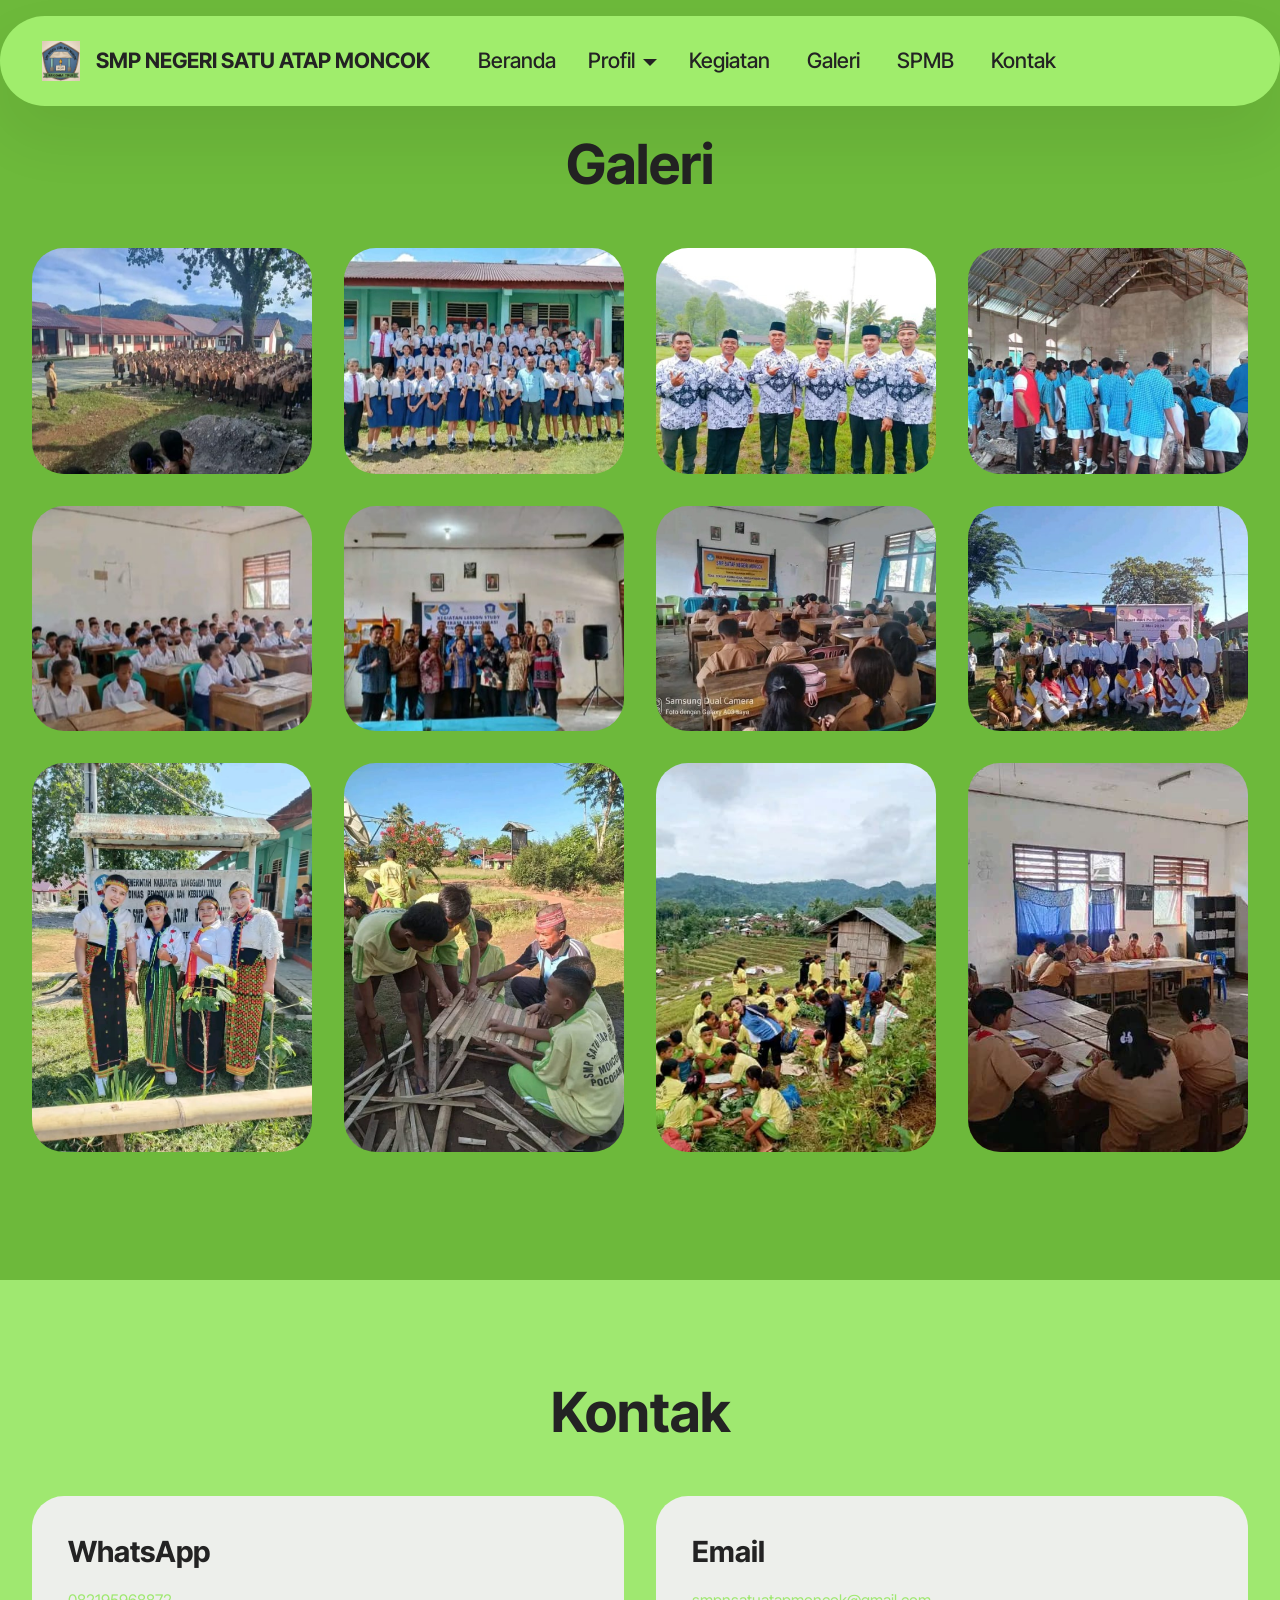
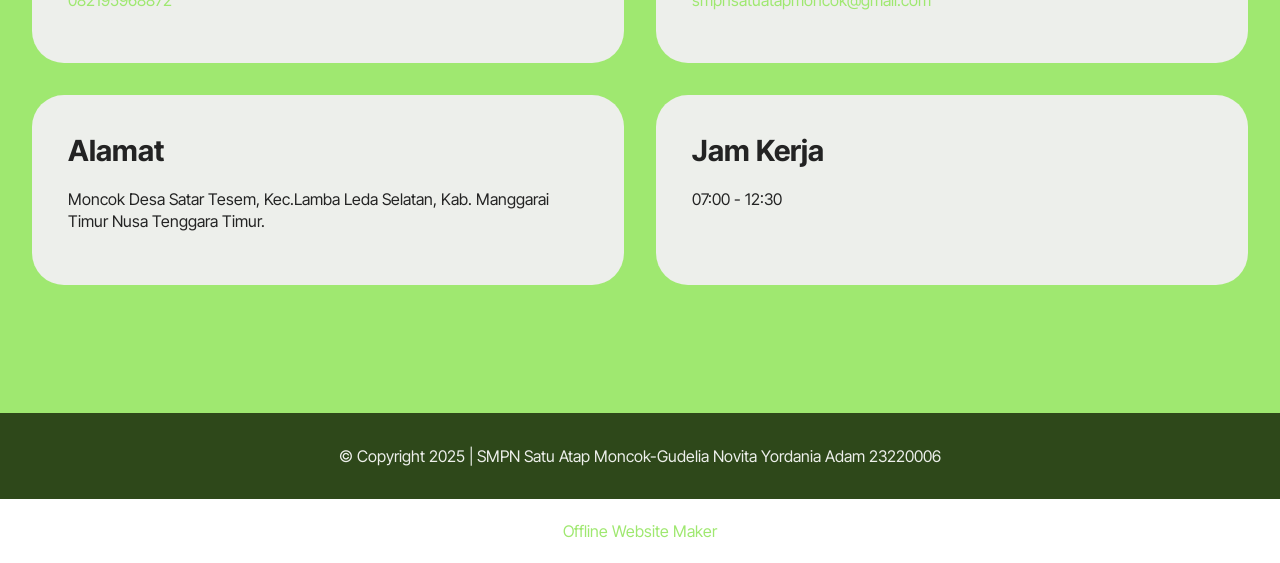
==== commit de959eda: "create github pages" ====
--- a/galeri.html
+++ b/galeri.html
@@ -19,7 +19,7 @@
   <link rel="stylesheet" href="assets/theme/css/style.css">
   <link rel="preload" href="https://fonts.googleapis.com/css?family=Inter+Tight:100,200,300,400,500,600,700,800,900,100i,200i,300i,400i,500i,600i,700i,800i,900i&display=swap" as="style" onload="this.onload=null;this.rel='stylesheet'">
   <noscript><link rel="stylesheet" href="https://fonts.googleapis.com/css?family=Inter+Tight:100,200,300,400,500,600,700,800,900,100i,200i,300i,400i,500i,600i,700i,800i,900i&display=swap"></noscript>
-  <link rel="preload" as="style" href="assets/mobirise/css/mbr-additional.css?v=ju1Sio"><link rel="stylesheet" href="assets/mobirise/css/mbr-additional.css?v=ju1Sio" type="text/css">
+  <link rel="preload" as="style" href="assets/mobirise/css/mbr-additional.css?v=uOXwP9"><link rel="stylesheet" href="assets/mobirise/css/mbr-additional.css?v=uOXwP9" type="text/css">
 
   
   
@@ -79,116 +79,116 @@
         
         <div class="row mbr-gallery">
             <div class="col-12 col-md-6 col-lg-3 item gallery-image">
-                <div class="item-wrapper mb-3" data-toggle="modal" data-bs-toggle="modal" data-target="#uRcJTLugaX-modal" data-bs-target="#uRcJTLugaX-modal">
-                    <img class="w-100" src="assets/images/whatsapp-image-2025-07-16-at-10.23.54-518x389.jpeg" alt="Mobirise Website Builder" data-slide-to="0" data-bs-slide-to="0" data-target="#lb-uRcJTLugaX" data-bs-target="#lb-uRcJTLugaX">
-                    <div class="icon-wrapper">
-                        <span class="mobi-mbri mobi-mbri-search mbr-iconfont mbr-iconfont-btn"></span>
-                    </div>
-                </div>
-                
-            </div>
-            <div class="col-12 col-md-6 col-lg-3 item gallery-image">
-                <div class="item-wrapper mb-3" data-toggle="modal" data-bs-toggle="modal" data-target="#uRcJTLugaX-modal" data-bs-target="#uRcJTLugaX-modal">
-                    <img class="w-100" src="assets/images/31c87b6b-91e3-43e4-9ce3-82dfe072d61a-518x389.jpeg" alt="Mobirise Website Builder" data-slide-to="1" data-bs-slide-to="1" data-target="#lb-uRcJTLugaX" data-bs-target="#lb-uRcJTLugaX">
-                    <div class="icon-wrapper">
-                        <span class="mobi-mbri mobi-mbri-search mbr-iconfont mbr-iconfont-btn"></span>
-                    </div>
-                </div>
-                
-            </div>
-            <div class="col-12 col-md-6 col-lg-3 item gallery-image">
-                <div class="item-wrapper mb-3" data-toggle="modal" data-bs-toggle="modal" data-target="#uRcJTLugaX-modal" data-bs-target="#uRcJTLugaX-modal">
-                    <img class="w-100" src="assets/images/whatsapp-image-2025-05-20-at-14.14.29-518x388.jpeg" alt="Mobirise Website Builder" data-slide-to="2" data-bs-slide-to="2" data-target="#lb-uRcJTLugaX" data-bs-target="#lb-uRcJTLugaX">
-                    <div class="icon-wrapper">
-                        <span class="mobi-mbri mobi-mbri-search mbr-iconfont mbr-iconfont-btn"></span>
-                    </div>
-                </div>
-                
-            </div>
-            <div class="col-12 col-md-6 col-lg-3 item gallery-image">
-                <div class="item-wrapper mb-3" data-toggle="modal" data-bs-toggle="modal" data-target="#uRcJTLugaX-modal" data-bs-target="#uRcJTLugaX-modal">
-                    <img class="w-100" src="assets/images/whatsapp-image-2025-05-17-at-19.11.48-518x388.jpeg" alt="Mobirise Website Builder" data-slide-to="3" data-bs-slide-to="3" data-target="#lb-uRcJTLugaX" data-bs-target="#lb-uRcJTLugaX">
-                    <div class="icon-wrapper">
-                        <span class="mobi-mbri mobi-mbri-search mbr-iconfont mbr-iconfont-btn"></span>
-                    </div>
-                </div>
-                
-            </div>
-            <div class="col-12 col-md-6 col-lg-3 item gallery-image">
-                <div class="item-wrapper mb-3" data-toggle="modal" data-bs-toggle="modal" data-target="#uRcJTLugaX-modal" data-bs-target="#uRcJTLugaX-modal">
-                    <img class="w-100" src="assets/images/whatsapp-image-2025-05-19-at-11.39.05-dadb47e9-518x291.jpeg" alt="Mobirise Website Builder" data-slide-to="4" data-bs-slide-to="4" data-target="#lb-uRcJTLugaX" data-bs-target="#lb-uRcJTLugaX">
-                    <div class="icon-wrapper">
-                        <span class="mobi-mbri mobi-mbri-search mbr-iconfont mbr-iconfont-btn"></span>
-                    </div>
-                </div>
-                
-            </div>
-            <div class="col-12 col-md-6 col-lg-3 item gallery-image">
-                <div class="item-wrapper mb-3" data-toggle="modal" data-bs-toggle="modal" data-target="#uRcJTLugaX-modal" data-bs-target="#uRcJTLugaX-modal">
-                    <img class="w-100" src="assets/images/whatsapp-image-2025-05-17-at-19.11.51-518x291.jpeg" alt="Mobirise Website Builder" data-slide-to="5" data-bs-slide-to="5" data-target="#lb-uRcJTLugaX" data-bs-target="#lb-uRcJTLugaX">
-                    <div class="icon-wrapper">
-                        <span class="mobi-mbri mobi-mbri-search mbr-iconfont mbr-iconfont-btn"></span>
-                    </div>
-                </div>
-                
-            </div>
-            <div class="col-12 col-md-6 col-lg-3 item gallery-image">
-                <div class="item-wrapper mb-3" data-toggle="modal" data-bs-toggle="modal" data-target="#uRcJTLugaX-modal" data-bs-target="#uRcJTLugaX-modal">
-                    <img class="w-100" src="assets/images/whatsapp-image-2025-05-19-at-11.39.05-323f950d-518x388.jpeg" alt="Mobirise Website Builder" data-slide-to="6" data-bs-slide-to="6" data-target="#lb-uRcJTLugaX" data-bs-target="#lb-uRcJTLugaX">
-                    <div class="icon-wrapper">
-                        <span class="mobi-mbri mobi-mbri-search mbr-iconfont mbr-iconfont-btn"></span>
-                    </div>
-                </div>
-                
-            </div>
-            <div class="col-12 col-md-6 col-lg-3 item gallery-image">
-                <div class="item-wrapper mb-3" data-toggle="modal" data-bs-toggle="modal" data-target="#uRcJTLugaX-modal" data-bs-target="#uRcJTLugaX-modal">
-                    <img class="w-100" src="assets/images/whatsapp-image-2025-05-17-at-19.11.47-518x390.jpeg" alt="Mobirise Website Builder" data-slide-to="7" data-bs-slide-to="7" data-target="#lb-uRcJTLugaX" data-bs-target="#lb-uRcJTLugaX">
+                <div class="item-wrapper mb-3" data-toggle="modal" data-bs-toggle="modal" data-target="#uRcKi5sDZp-modal" data-bs-target="#uRcKi5sDZp-modal">
+                    <img class="w-100" src="assets/images/whatsapp-image-2025-07-16-at-10.23.54-518x389.jpeg" alt="Mobirise Website Builder" data-slide-to="0" data-bs-slide-to="0" data-target="#lb-uRcKi5sDZp" data-bs-target="#lb-uRcKi5sDZp">
+                    <div class="icon-wrapper">
+                        <span class="mobi-mbri mobi-mbri-search mbr-iconfont mbr-iconfont-btn"></span>
+                    </div>
+                </div>
+                
+            </div>
+            <div class="col-12 col-md-6 col-lg-3 item gallery-image">
+                <div class="item-wrapper mb-3" data-toggle="modal" data-bs-toggle="modal" data-target="#uRcKi5sDZp-modal" data-bs-target="#uRcKi5sDZp-modal">
+                    <img class="w-100" src="assets/images/31c87b6b-91e3-43e4-9ce3-82dfe072d61a-518x389.jpeg" alt="Mobirise Website Builder" data-slide-to="1" data-bs-slide-to="1" data-target="#lb-uRcKi5sDZp" data-bs-target="#lb-uRcKi5sDZp">
+                    <div class="icon-wrapper">
+                        <span class="mobi-mbri mobi-mbri-search mbr-iconfont mbr-iconfont-btn"></span>
+                    </div>
+                </div>
+                
+            </div>
+            <div class="col-12 col-md-6 col-lg-3 item gallery-image">
+                <div class="item-wrapper mb-3" data-toggle="modal" data-bs-toggle="modal" data-target="#uRcKi5sDZp-modal" data-bs-target="#uRcKi5sDZp-modal">
+                    <img class="w-100" src="assets/images/whatsapp-image-2025-05-20-at-14.14.29-518x388.jpeg" alt="Mobirise Website Builder" data-slide-to="2" data-bs-slide-to="2" data-target="#lb-uRcKi5sDZp" data-bs-target="#lb-uRcKi5sDZp">
+                    <div class="icon-wrapper">
+                        <span class="mobi-mbri mobi-mbri-search mbr-iconfont mbr-iconfont-btn"></span>
+                    </div>
+                </div>
+                
+            </div>
+            <div class="col-12 col-md-6 col-lg-3 item gallery-image">
+                <div class="item-wrapper mb-3" data-toggle="modal" data-bs-toggle="modal" data-target="#uRcKi5sDZp-modal" data-bs-target="#uRcKi5sDZp-modal">
+                    <img class="w-100" src="assets/images/whatsapp-image-2025-05-17-at-19.11.48-518x388.jpeg" alt="Mobirise Website Builder" data-slide-to="3" data-bs-slide-to="3" data-target="#lb-uRcKi5sDZp" data-bs-target="#lb-uRcKi5sDZp">
+                    <div class="icon-wrapper">
+                        <span class="mobi-mbri mobi-mbri-search mbr-iconfont mbr-iconfont-btn"></span>
+                    </div>
+                </div>
+                
+            </div>
+            <div class="col-12 col-md-6 col-lg-3 item gallery-image">
+                <div class="item-wrapper mb-3" data-toggle="modal" data-bs-toggle="modal" data-target="#uRcKi5sDZp-modal" data-bs-target="#uRcKi5sDZp-modal">
+                    <img class="w-100" src="assets/images/whatsapp-image-2025-05-19-at-11.39.05-dadb47e9-518x291.jpeg" alt="Mobirise Website Builder" data-slide-to="4" data-bs-slide-to="4" data-target="#lb-uRcKi5sDZp" data-bs-target="#lb-uRcKi5sDZp">
+                    <div class="icon-wrapper">
+                        <span class="mobi-mbri mobi-mbri-search mbr-iconfont mbr-iconfont-btn"></span>
+                    </div>
+                </div>
+                
+            </div>
+            <div class="col-12 col-md-6 col-lg-3 item gallery-image">
+                <div class="item-wrapper mb-3" data-toggle="modal" data-bs-toggle="modal" data-target="#uRcKi5sDZp-modal" data-bs-target="#uRcKi5sDZp-modal">
+                    <img class="w-100" src="assets/images/whatsapp-image-2025-05-17-at-19.11.51-518x291.jpeg" alt="Mobirise Website Builder" data-slide-to="5" data-bs-slide-to="5" data-target="#lb-uRcKi5sDZp" data-bs-target="#lb-uRcKi5sDZp">
+                    <div class="icon-wrapper">
+                        <span class="mobi-mbri mobi-mbri-search mbr-iconfont mbr-iconfont-btn"></span>
+                    </div>
+                </div>
+                
+            </div>
+            <div class="col-12 col-md-6 col-lg-3 item gallery-image">
+                <div class="item-wrapper mb-3" data-toggle="modal" data-bs-toggle="modal" data-target="#uRcKi5sDZp-modal" data-bs-target="#uRcKi5sDZp-modal">
+                    <img class="w-100" src="assets/images/whatsapp-image-2025-05-19-at-11.39.05-323f950d-518x388.jpeg" alt="Mobirise Website Builder" data-slide-to="6" data-bs-slide-to="6" data-target="#lb-uRcKi5sDZp" data-bs-target="#lb-uRcKi5sDZp">
+                    <div class="icon-wrapper">
+                        <span class="mobi-mbri mobi-mbri-search mbr-iconfont mbr-iconfont-btn"></span>
+                    </div>
+                </div>
+                
+            </div>
+            <div class="col-12 col-md-6 col-lg-3 item gallery-image">
+                <div class="item-wrapper mb-3" data-toggle="modal" data-bs-toggle="modal" data-target="#uRcKi5sDZp-modal" data-bs-target="#uRcKi5sDZp-modal">
+                    <img class="w-100" src="assets/images/whatsapp-image-2025-05-17-at-19.11.47-518x390.jpeg" alt="Mobirise Website Builder" data-slide-to="7" data-bs-slide-to="7" data-target="#lb-uRcKi5sDZp" data-bs-target="#lb-uRcKi5sDZp">
                     <div class="icon-wrapper">
                         <span class="mobi-mbri mobi-mbri-search mbr-iconfont mbr-iconfont-btn"></span>
                     </div>
                 </div>
                 
             </div><div class="col-12 col-md-6 col-lg-3 item gallery-image">
-                <div class="item-wrapper mb-3" data-toggle="modal" data-bs-toggle="modal" data-target="#uRcJTLugaX-modal" data-bs-target="#uRcJTLugaX-modal">
-                    <img class="w-100" src="assets/images/whatsapp-image-2025-05-19-at-11.39.07-f327e643-715x953.jpg" alt="Mobirise Website Builder" data-slide-to="8" data-bs-slide-to="8" data-target="#lb-uRcJTLugaX" data-bs-target="#lb-uRcJTLugaX">
+                <div class="item-wrapper mb-3" data-toggle="modal" data-bs-toggle="modal" data-target="#uRcKi5sDZp-modal" data-bs-target="#uRcKi5sDZp-modal">
+                    <img class="w-100" src="assets/images/whatsapp-image-2025-05-19-at-11.39.07-f327e643-715x953.jpg" alt="Mobirise Website Builder" data-slide-to="8" data-bs-slide-to="8" data-target="#lb-uRcKi5sDZp" data-bs-target="#lb-uRcKi5sDZp">
                     <div class="icon-wrapper">
                         <span class="mobi-mbri mobi-mbri-search mbr-iconfont mbr-iconfont-btn"></span>
                     </div>
                 </div>
                 
             </div><div class="col-12 col-md-6 col-lg-3 item gallery-image">
-                <div class="item-wrapper mb-3" data-toggle="modal" data-bs-toggle="modal" data-target="#uRcJTLugaX-modal" data-bs-target="#uRcJTLugaX-modal">
-                    <img class="w-100" src="assets/images/whatsapp-image-2025-05-17-at-19.11.50-518x690.jpeg" alt="Mobirise Website Builder" data-slide-to="9" data-bs-slide-to="9" data-target="#lb-uRcJTLugaX" data-bs-target="#lb-uRcJTLugaX">
+                <div class="item-wrapper mb-3" data-toggle="modal" data-bs-toggle="modal" data-target="#uRcKi5sDZp-modal" data-bs-target="#uRcKi5sDZp-modal">
+                    <img class="w-100" src="assets/images/whatsapp-image-2025-05-17-at-19.11.50-518x690.jpeg" alt="Mobirise Website Builder" data-slide-to="9" data-bs-slide-to="9" data-target="#lb-uRcKi5sDZp" data-bs-target="#lb-uRcKi5sDZp">
                     <div class="icon-wrapper">
                         <span class="mobi-mbri mobi-mbri-search mbr-iconfont mbr-iconfont-btn"></span>
                     </div>
                 </div>
                 
             </div><div class="col-12 col-md-6 col-lg-3 item gallery-image">
-                <div class="item-wrapper mb-3" data-toggle="modal" data-bs-toggle="modal" data-target="#uRcJTLugaX-modal" data-bs-target="#uRcJTLugaX-modal">
-                    <img class="w-100" src="assets/images/whatsapp-image-2025-05-23-at-11.53.42-715x536.jpg" alt="Mobirise Website Builder" data-slide-to="10" data-bs-slide-to="10" data-target="#lb-uRcJTLugaX" data-bs-target="#lb-uRcJTLugaX">
+                <div class="item-wrapper mb-3" data-toggle="modal" data-bs-toggle="modal" data-target="#uRcKi5sDZp-modal" data-bs-target="#uRcKi5sDZp-modal">
+                    <img class="w-100" src="assets/images/whatsapp-image-2025-05-23-at-11.53.42-715x536.jpg" alt="Mobirise Website Builder" data-slide-to="10" data-bs-slide-to="10" data-target="#lb-uRcKi5sDZp" data-bs-target="#lb-uRcKi5sDZp">
                     <div class="icon-wrapper">
                         <span class="mobi-mbri mobi-mbri-search mbr-iconfont mbr-iconfont-btn"></span>
                     </div>
                 </div>
                 
             </div><div class="col-12 col-md-6 col-lg-3 item gallery-image">
-                <div class="item-wrapper mb-3" data-toggle="modal" data-bs-toggle="modal" data-target="#uRcJTLugaX-modal" data-bs-target="#uRcJTLugaX-modal">
-                    <img class="w-100" src="assets/images/635056e9-38f2-4413-86bc-cdb66e6b685e-720x540.jpg" alt="Mobirise Website Builder" data-slide-to="11" data-bs-slide-to="11" data-target="#lb-uRcJTLugaX" data-bs-target="#lb-uRcJTLugaX">
-                    <div class="icon-wrapper">
-                        <span class="mobi-mbri mobi-mbri-search mbr-iconfont mbr-iconfont-btn"></span>
-                    </div>
-                </div>
-                
-            </div>
-        </div>
-
-        <div class="modal mbr-slider" tabindex="-1" role="dialog" aria-hidden="true" id="uRcJTLugaX-modal">
+                <div class="item-wrapper mb-3" data-toggle="modal" data-bs-toggle="modal" data-target="#uRcKi5sDZp-modal" data-bs-target="#uRcKi5sDZp-modal">
+                    <img class="w-100" src="assets/images/635056e9-38f2-4413-86bc-cdb66e6b685e-720x540.jpg" alt="Mobirise Website Builder" data-slide-to="11" data-bs-slide-to="11" data-target="#lb-uRcKi5sDZp" data-bs-target="#lb-uRcKi5sDZp">
+                    <div class="icon-wrapper">
+                        <span class="mobi-mbri mobi-mbri-search mbr-iconfont mbr-iconfont-btn"></span>
+                    </div>
+                </div>
+                
+            </div>
+        </div>
+
+        <div class="modal mbr-slider" tabindex="-1" role="dialog" aria-hidden="true" id="uRcKi5sDZp-modal">
             <div class="modal-dialog" role="document">
                 <div class="modal-content">
                     <div class="modal-body">
-                        <div class="carousel slide" data-pause="false" data-bs-pause="false" id="lb-uRcJTLugaX" data-interval="5000" data-bs-interval="5000">
+                        <div class="carousel slide" data-pause="false" data-bs-pause="false" id="lb-uRcKi5sDZp" data-interval="5000" data-bs-interval="5000">
                             <div class="carousel-inner">
                                 <div class="carousel-item active">
                                     <img class="d-block w-100" src="assets/images/whatsapp-image-2025-07-16-at-10.23.54-518x389.jpeg" alt="Mobirise Website Builder">
@@ -224,22 +224,22 @@
                                 </div>
                             </div>
                             <ol class="carousel-indicators">
-                                <li data-slide-to="0" data-bs-slide-to="0" class="active" data-target="#lb-uRcJTLugaX" data-bs-target="#lb-uRcJTLugaX"></li>
-                                <li data-slide-to="1" data-bs-slide-to="1" data-target="#lb-uRcJTLugaX" data-bs-target="#lb-uRcJTLugaX"></li>
-                                <li data-slide-to="2" data-bs-slide-to="2" data-target="#lb-uRcJTLugaX" data-bs-target="#lb-uRcJTLugaX"></li>
-                                <li data-slide-to="3" data-bs-slide-to="3" data-target="#lb-uRcJTLugaX" data-bs-target="#lb-uRcJTLugaX"></li>
-                                <li data-slide-to="4" data-bs-slide-to="4" data-target="#lb-uRcJTLugaX" data-bs-target="#lb-uRcJTLugaX"></li>
-                                <li data-slide-to="5" data-bs-slide-to="5" data-target="#lb-uRcJTLugaX" data-bs-target="#lb-uRcJTLugaX"></li>
-                                <li data-slide-to="6" data-bs-slide-to="6" data-target="#lb-uRcJTLugaX" data-bs-target="#lb-uRcJTLugaX"></li>
-                                <li data-slide-to="7" data-bs-slide-to="7" data-target="#lb-uRcJTLugaX" data-bs-target="#lb-uRcJTLugaX"></li><li data-slide-to="8" data-bs-slide-to="8" data-target="#lb-uRcJTLugaX" data-bs-target="#lb-uRcJTLugaX"></li><li data-slide-to="9" data-bs-slide-to="9" data-target="#lb-uRcJTLugaX" data-bs-target="#lb-uRcJTLugaX"></li><li data-slide-to="10" data-bs-slide-to="10" data-target="#lb-uRcJTLugaX" data-bs-target="#lb-uRcJTLugaX"></li><li data-slide-to="11" data-bs-slide-to="11" data-target="#lb-uRcJTLugaX" data-bs-target="#lb-uRcJTLugaX"></li>
+                                <li data-slide-to="0" data-bs-slide-to="0" class="active" data-target="#lb-uRcKi5sDZp" data-bs-target="#lb-uRcKi5sDZp"></li>
+                                <li data-slide-to="1" data-bs-slide-to="1" data-target="#lb-uRcKi5sDZp" data-bs-target="#lb-uRcKi5sDZp"></li>
+                                <li data-slide-to="2" data-bs-slide-to="2" data-target="#lb-uRcKi5sDZp" data-bs-target="#lb-uRcKi5sDZp"></li>
+                                <li data-slide-to="3" data-bs-slide-to="3" data-target="#lb-uRcKi5sDZp" data-bs-target="#lb-uRcKi5sDZp"></li>
+                                <li data-slide-to="4" data-bs-slide-to="4" data-target="#lb-uRcKi5sDZp" data-bs-target="#lb-uRcKi5sDZp"></li>
+                                <li data-slide-to="5" data-bs-slide-to="5" data-target="#lb-uRcKi5sDZp" data-bs-target="#lb-uRcKi5sDZp"></li>
+                                <li data-slide-to="6" data-bs-slide-to="6" data-target="#lb-uRcKi5sDZp" data-bs-target="#lb-uRcKi5sDZp"></li>
+                                <li data-slide-to="7" data-bs-slide-to="7" data-target="#lb-uRcKi5sDZp" data-bs-target="#lb-uRcKi5sDZp"></li><li data-slide-to="8" data-bs-slide-to="8" data-target="#lb-uRcKi5sDZp" data-bs-target="#lb-uRcKi5sDZp"></li><li data-slide-to="9" data-bs-slide-to="9" data-target="#lb-uRcKi5sDZp" data-bs-target="#lb-uRcKi5sDZp"></li><li data-slide-to="10" data-bs-slide-to="10" data-target="#lb-uRcKi5sDZp" data-bs-target="#lb-uRcKi5sDZp"></li><li data-slide-to="11" data-bs-slide-to="11" data-target="#lb-uRcKi5sDZp" data-bs-target="#lb-uRcKi5sDZp"></li>
                             </ol>
                             <a role="button" href="" class="close" data-dismiss="modal" data-bs-dismiss="modal" aria-label="Close">
                             </a>
-                            <a class="carousel-control-prev carousel-control" role="button" data-slide="prev" data-bs-slide="prev" href="#lb-uRcJTLugaX">
+                            <a class="carousel-control-prev carousel-control" role="button" data-slide="prev" data-bs-slide="prev" href="#lb-uRcKi5sDZp">
                                 <span class="mobi-mbri mobi-mbri-arrow-prev" aria-hidden="true"></span>
                                 <span class="sr-only visually-hidden">Previous</span>
                             </a>
-                            <a class="carousel-control-next carousel-control" role="button" data-slide="next" data-bs-slide="next" href="#lb-uRcJTLugaX">
+                            <a class="carousel-control-next carousel-control" role="button" data-slide="next" data-bs-slide="next" href="#lb-uRcKi5sDZp">
                                 <span class="mobi-mbri mobi-mbri-arrow-next" aria-hidden="true"></span>
                                 <span class="sr-only visually-hidden">Next</span>
                             </a>
@@ -323,7 +323,7 @@
             </div>
         </div>
     </div>
-</section><section class="display-7" style="padding: 0;align-items: center;justify-content: center;flex-wrap: wrap;    align-content: center;display: flex;position: relative;height: 4rem;"><a href="https://mobiri.se/3502357" style="flex: 1 1;height: 4rem;position: absolute;width: 100%;z-index: 1;"><img alt="" style="height: 4rem;" src="[data-uri]"></a><p style="margin: 0;text-align: center;" class="display-7">&#8204;</p><a style="z-index:1" href="https://mobirise.com/offline-website-builder.html">Offline Website Software</a></section><script src="assets/bootstrap/js/bootstrap.bundle.min.js"></script>  <script src="assets/smoothscroll/smooth-scroll.js"></script>  <script src="assets/ytplayer/index.js"></script>  <script src="assets/dropdown/js/navbar-dropdown.js"></script>  <script src="assets/theme/js/script.js"></script>  
+</section><section class="display-7" style="padding: 0;align-items: center;justify-content: center;flex-wrap: wrap;    align-content: center;display: flex;position: relative;height: 4rem;"><a href="https://mobiri.se/3502357" style="flex: 1 1;height: 4rem;position: absolute;width: 100%;z-index: 1;"><img alt="" style="height: 4rem;" src="[data-uri]"></a><p style="margin: 0;text-align: center;" class="display-7">&#8204;</p><a style="z-index:1" href="https://mobirise.com/offline-website-builder.html">Offline Website Maker</a></section><script src="assets/bootstrap/js/bootstrap.bundle.min.js"></script>  <script src="assets/smoothscroll/smooth-scroll.js"></script>  <script src="assets/ytplayer/index.js"></script>  <script src="assets/dropdown/js/navbar-dropdown.js"></script>  <script src="assets/theme/js/script.js"></script>  
   
   
 </body>
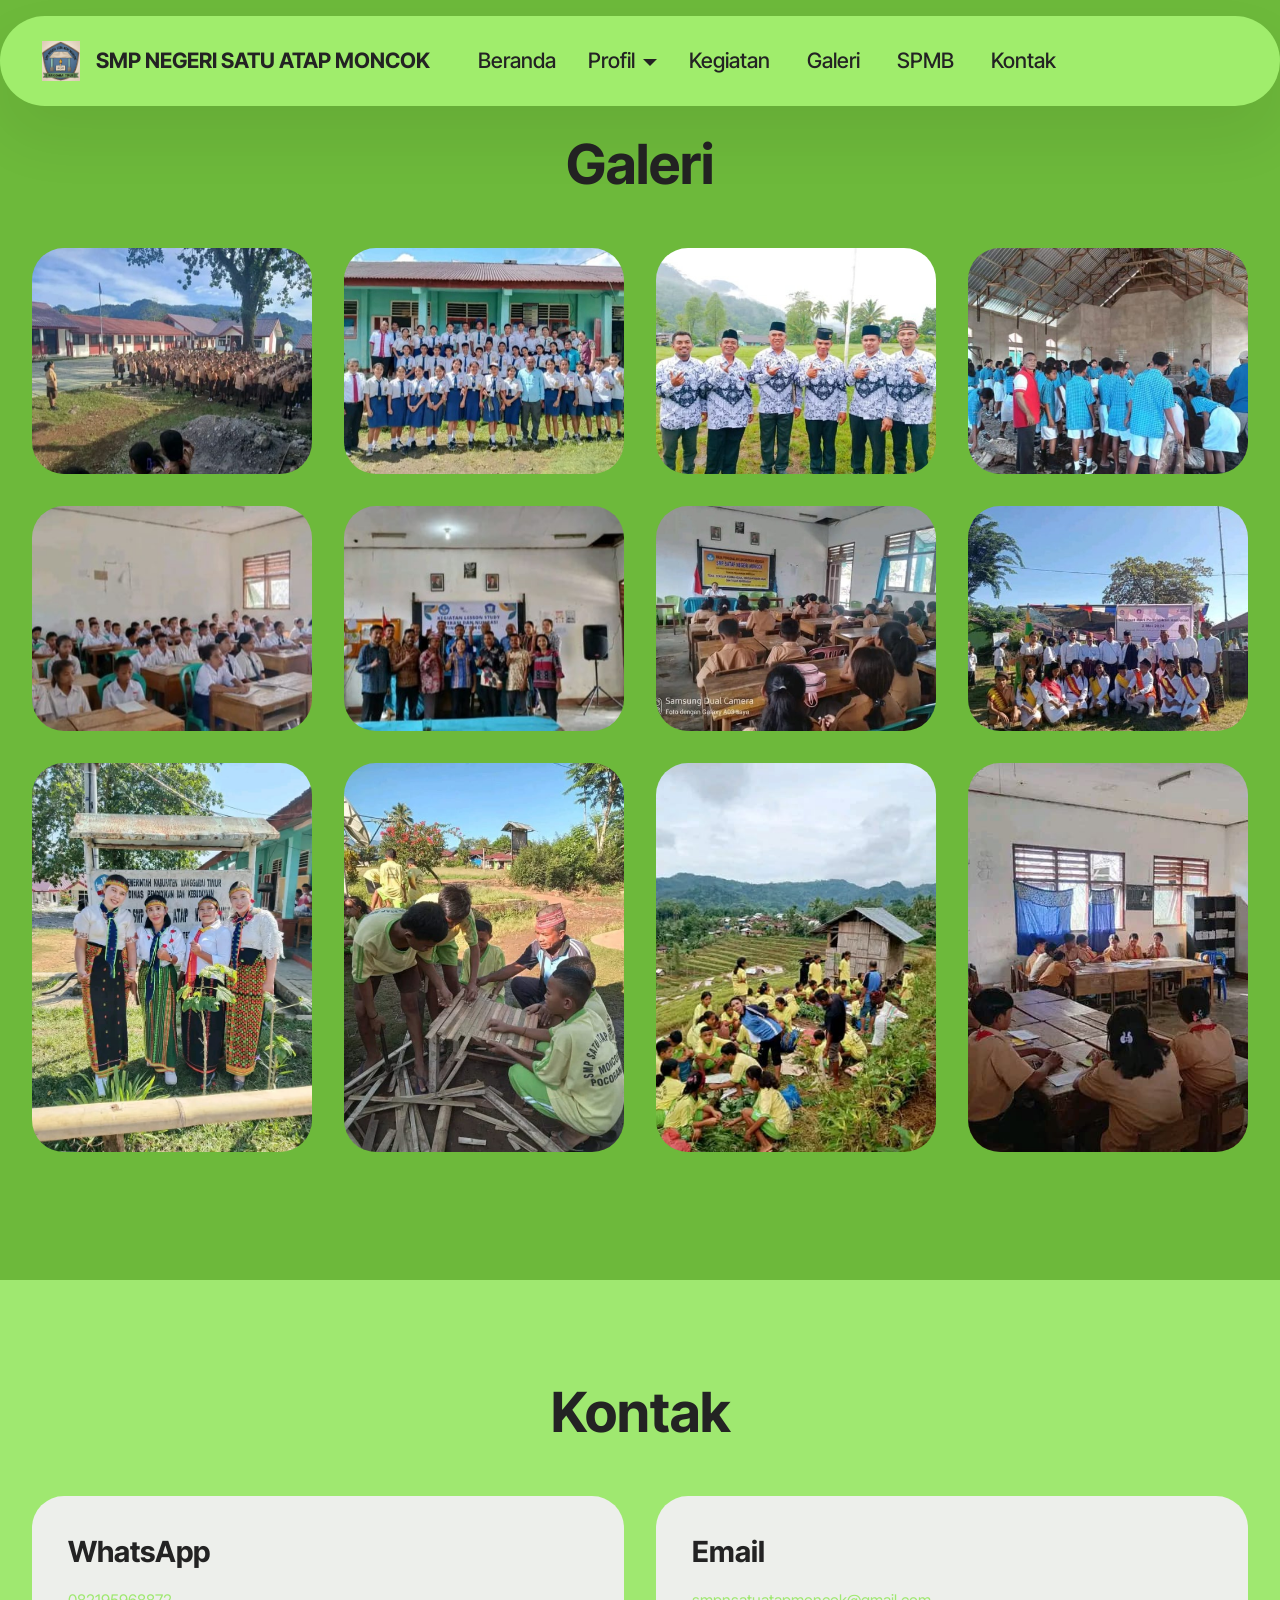
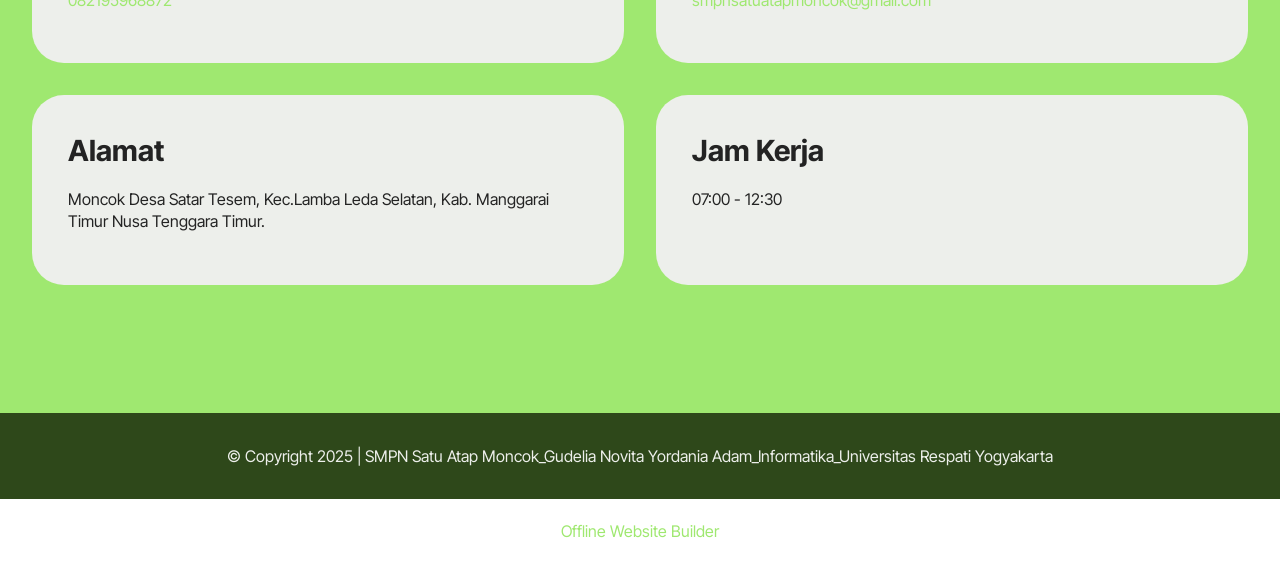
==== commit df985090: "create github pages" ====
--- a/galeri.html
+++ b/galeri.html
@@ -19,7 +19,7 @@
   <link rel="stylesheet" href="assets/theme/css/style.css">
   <link rel="preload" href="https://fonts.googleapis.com/css?family=Inter+Tight:100,200,300,400,500,600,700,800,900,100i,200i,300i,400i,500i,600i,700i,800i,900i&display=swap" as="style" onload="this.onload=null;this.rel='stylesheet'">
   <noscript><link rel="stylesheet" href="https://fonts.googleapis.com/css?family=Inter+Tight:100,200,300,400,500,600,700,800,900,100i,200i,300i,400i,500i,600i,700i,800i,900i&display=swap"></noscript>
-  <link rel="preload" as="style" href="assets/mobirise/css/mbr-additional.css?v=uOXwP9"><link rel="stylesheet" href="assets/mobirise/css/mbr-additional.css?v=uOXwP9" type="text/css">
+  <link rel="preload" as="style" href="assets/mobirise/css/mbr-additional.css?v=qOmghQ"><link rel="stylesheet" href="assets/mobirise/css/mbr-additional.css?v=qOmghQ" type="text/css">
 
   
   
@@ -51,7 +51,7 @@
 			<div class="collapse navbar-collapse" id="navbarSupportedContent">
 				<ul class="navbar-nav nav-dropdown nav-right" data-app-modern-menu="true"><li class="nav-item">
 						<a class="nav-link link text-black text-primary display-4" href="index.html">Beranda</a>
-					</li><li class="nav-item dropdown"><a class="nav-link link text-black text-primary dropdown-toggle display-4" href="page9.html" data-toggle="dropdown-submenu" data-bs-toggle="dropdown" data-bs-auto-close="outside" aria-expanded="false">Profil</a><div class="dropdown-menu" aria-labelledby="dropdown-742"><a class="text-black text-primary dropdown-item display-4" href="sejarah.html">Sejarah Sekolah</a><a class="text-black text-primary show dropdown-item display-4" href="visi_misi.html">Visi Misi</a><a class="text-black text-primary dropdown-item display-4" href="struktur_organisasi.html">Struktur Organisasi</a></div></li>
+					</li><li class="nav-item dropdown"><a class="nav-link link text-black text-primary dropdown-toggle show display-4" href="page9.html" data-toggle="dropdown-submenu" data-bs-toggle="dropdown" data-bs-auto-close="outside" aria-expanded="false">Profil</a><div class="dropdown-menu show" aria-labelledby="dropdown-742" data-bs-popper="none"><a class="text-black text-primary dropdown-item display-4" href="sejarah.html">Sejarah Sekolah</a><a class="text-black text-primary show dropdown-item display-4" href="visi_misi.html">Visi Misi</a><a class="text-black text-primary dropdown-item display-4" href="struktur_organisasi.html">Struktur Organisasi</a></div></li>
 					
 					<li class="nav-item">
 						<a class="nav-link link text-black text-primary display-4" href="kegiatan.html">Kegiatan&nbsp;</a>
@@ -79,116 +79,116 @@
         
         <div class="row mbr-gallery">
             <div class="col-12 col-md-6 col-lg-3 item gallery-image">
-                <div class="item-wrapper mb-3" data-toggle="modal" data-bs-toggle="modal" data-target="#uRcKi5sDZp-modal" data-bs-target="#uRcKi5sDZp-modal">
-                    <img class="w-100" src="assets/images/whatsapp-image-2025-07-16-at-10.23.54-518x389.jpeg" alt="Mobirise Website Builder" data-slide-to="0" data-bs-slide-to="0" data-target="#lb-uRcKi5sDZp" data-bs-target="#lb-uRcKi5sDZp">
-                    <div class="icon-wrapper">
-                        <span class="mobi-mbri mobi-mbri-search mbr-iconfont mbr-iconfont-btn"></span>
-                    </div>
-                </div>
-                
-            </div>
-            <div class="col-12 col-md-6 col-lg-3 item gallery-image">
-                <div class="item-wrapper mb-3" data-toggle="modal" data-bs-toggle="modal" data-target="#uRcKi5sDZp-modal" data-bs-target="#uRcKi5sDZp-modal">
-                    <img class="w-100" src="assets/images/31c87b6b-91e3-43e4-9ce3-82dfe072d61a-518x389.jpeg" alt="Mobirise Website Builder" data-slide-to="1" data-bs-slide-to="1" data-target="#lb-uRcKi5sDZp" data-bs-target="#lb-uRcKi5sDZp">
-                    <div class="icon-wrapper">
-                        <span class="mobi-mbri mobi-mbri-search mbr-iconfont mbr-iconfont-btn"></span>
-                    </div>
-                </div>
-                
-            </div>
-            <div class="col-12 col-md-6 col-lg-3 item gallery-image">
-                <div class="item-wrapper mb-3" data-toggle="modal" data-bs-toggle="modal" data-target="#uRcKi5sDZp-modal" data-bs-target="#uRcKi5sDZp-modal">
-                    <img class="w-100" src="assets/images/whatsapp-image-2025-05-20-at-14.14.29-518x388.jpeg" alt="Mobirise Website Builder" data-slide-to="2" data-bs-slide-to="2" data-target="#lb-uRcKi5sDZp" data-bs-target="#lb-uRcKi5sDZp">
-                    <div class="icon-wrapper">
-                        <span class="mobi-mbri mobi-mbri-search mbr-iconfont mbr-iconfont-btn"></span>
-                    </div>
-                </div>
-                
-            </div>
-            <div class="col-12 col-md-6 col-lg-3 item gallery-image">
-                <div class="item-wrapper mb-3" data-toggle="modal" data-bs-toggle="modal" data-target="#uRcKi5sDZp-modal" data-bs-target="#uRcKi5sDZp-modal">
-                    <img class="w-100" src="assets/images/whatsapp-image-2025-05-17-at-19.11.48-518x388.jpeg" alt="Mobirise Website Builder" data-slide-to="3" data-bs-slide-to="3" data-target="#lb-uRcKi5sDZp" data-bs-target="#lb-uRcKi5sDZp">
-                    <div class="icon-wrapper">
-                        <span class="mobi-mbri mobi-mbri-search mbr-iconfont mbr-iconfont-btn"></span>
-                    </div>
-                </div>
-                
-            </div>
-            <div class="col-12 col-md-6 col-lg-3 item gallery-image">
-                <div class="item-wrapper mb-3" data-toggle="modal" data-bs-toggle="modal" data-target="#uRcKi5sDZp-modal" data-bs-target="#uRcKi5sDZp-modal">
-                    <img class="w-100" src="assets/images/whatsapp-image-2025-05-19-at-11.39.05-dadb47e9-518x291.jpeg" alt="Mobirise Website Builder" data-slide-to="4" data-bs-slide-to="4" data-target="#lb-uRcKi5sDZp" data-bs-target="#lb-uRcKi5sDZp">
-                    <div class="icon-wrapper">
-                        <span class="mobi-mbri mobi-mbri-search mbr-iconfont mbr-iconfont-btn"></span>
-                    </div>
-                </div>
-                
-            </div>
-            <div class="col-12 col-md-6 col-lg-3 item gallery-image">
-                <div class="item-wrapper mb-3" data-toggle="modal" data-bs-toggle="modal" data-target="#uRcKi5sDZp-modal" data-bs-target="#uRcKi5sDZp-modal">
-                    <img class="w-100" src="assets/images/whatsapp-image-2025-05-17-at-19.11.51-518x291.jpeg" alt="Mobirise Website Builder" data-slide-to="5" data-bs-slide-to="5" data-target="#lb-uRcKi5sDZp" data-bs-target="#lb-uRcKi5sDZp">
-                    <div class="icon-wrapper">
-                        <span class="mobi-mbri mobi-mbri-search mbr-iconfont mbr-iconfont-btn"></span>
-                    </div>
-                </div>
-                
-            </div>
-            <div class="col-12 col-md-6 col-lg-3 item gallery-image">
-                <div class="item-wrapper mb-3" data-toggle="modal" data-bs-toggle="modal" data-target="#uRcKi5sDZp-modal" data-bs-target="#uRcKi5sDZp-modal">
-                    <img class="w-100" src="assets/images/whatsapp-image-2025-05-19-at-11.39.05-323f950d-518x388.jpeg" alt="Mobirise Website Builder" data-slide-to="6" data-bs-slide-to="6" data-target="#lb-uRcKi5sDZp" data-bs-target="#lb-uRcKi5sDZp">
-                    <div class="icon-wrapper">
-                        <span class="mobi-mbri mobi-mbri-search mbr-iconfont mbr-iconfont-btn"></span>
-                    </div>
-                </div>
-                
-            </div>
-            <div class="col-12 col-md-6 col-lg-3 item gallery-image">
-                <div class="item-wrapper mb-3" data-toggle="modal" data-bs-toggle="modal" data-target="#uRcKi5sDZp-modal" data-bs-target="#uRcKi5sDZp-modal">
-                    <img class="w-100" src="assets/images/whatsapp-image-2025-05-17-at-19.11.47-518x390.jpeg" alt="Mobirise Website Builder" data-slide-to="7" data-bs-slide-to="7" data-target="#lb-uRcKi5sDZp" data-bs-target="#lb-uRcKi5sDZp">
+                <div class="item-wrapper mb-3" data-toggle="modal" data-bs-toggle="modal" data-target="#uRAhJf3hRv-modal" data-bs-target="#uRAhJf3hRv-modal">
+                    <img class="w-100" src="assets/images/whatsapp-image-2025-07-16-at-10.23.54-518x389.jpeg" alt="Mobirise Website Builder" data-slide-to="0" data-bs-slide-to="0" data-target="#lb-uRAhJf3hRv" data-bs-target="#lb-uRAhJf3hRv">
+                    <div class="icon-wrapper">
+                        <span class="mobi-mbri mobi-mbri-search mbr-iconfont mbr-iconfont-btn"></span>
+                    </div>
+                </div>
+                
+            </div>
+            <div class="col-12 col-md-6 col-lg-3 item gallery-image">
+                <div class="item-wrapper mb-3" data-toggle="modal" data-bs-toggle="modal" data-target="#uRAhJf3hRv-modal" data-bs-target="#uRAhJf3hRv-modal">
+                    <img class="w-100" src="assets/images/31c87b6b-91e3-43e4-9ce3-82dfe072d61a-518x389.jpeg" alt="Mobirise Website Builder" data-slide-to="1" data-bs-slide-to="1" data-target="#lb-uRAhJf3hRv" data-bs-target="#lb-uRAhJf3hRv">
+                    <div class="icon-wrapper">
+                        <span class="mobi-mbri mobi-mbri-search mbr-iconfont mbr-iconfont-btn"></span>
+                    </div>
+                </div>
+                
+            </div>
+            <div class="col-12 col-md-6 col-lg-3 item gallery-image">
+                <div class="item-wrapper mb-3" data-toggle="modal" data-bs-toggle="modal" data-target="#uRAhJf3hRv-modal" data-bs-target="#uRAhJf3hRv-modal">
+                    <img class="w-100" src="assets/images/whatsapp-image-2025-05-20-at-14.14.29-518x388.jpeg" alt="Mobirise Website Builder" data-slide-to="2" data-bs-slide-to="2" data-target="#lb-uRAhJf3hRv" data-bs-target="#lb-uRAhJf3hRv">
+                    <div class="icon-wrapper">
+                        <span class="mobi-mbri mobi-mbri-search mbr-iconfont mbr-iconfont-btn"></span>
+                    </div>
+                </div>
+                
+            </div>
+            <div class="col-12 col-md-6 col-lg-3 item gallery-image">
+                <div class="item-wrapper mb-3" data-toggle="modal" data-bs-toggle="modal" data-target="#uRAhJf3hRv-modal" data-bs-target="#uRAhJf3hRv-modal">
+                    <img class="w-100" src="assets/images/whatsapp-image-2025-05-17-at-19.11.48-518x388.jpeg" alt="Mobirise Website Builder" data-slide-to="3" data-bs-slide-to="3" data-target="#lb-uRAhJf3hRv" data-bs-target="#lb-uRAhJf3hRv">
+                    <div class="icon-wrapper">
+                        <span class="mobi-mbri mobi-mbri-search mbr-iconfont mbr-iconfont-btn"></span>
+                    </div>
+                </div>
+                
+            </div>
+            <div class="col-12 col-md-6 col-lg-3 item gallery-image">
+                <div class="item-wrapper mb-3" data-toggle="modal" data-bs-toggle="modal" data-target="#uRAhJf3hRv-modal" data-bs-target="#uRAhJf3hRv-modal">
+                    <img class="w-100" src="assets/images/whatsapp-image-2025-05-19-at-11.39.05-dadb47e9-518x291.jpeg" alt="Mobirise Website Builder" data-slide-to="4" data-bs-slide-to="4" data-target="#lb-uRAhJf3hRv" data-bs-target="#lb-uRAhJf3hRv">
+                    <div class="icon-wrapper">
+                        <span class="mobi-mbri mobi-mbri-search mbr-iconfont mbr-iconfont-btn"></span>
+                    </div>
+                </div>
+                
+            </div>
+            <div class="col-12 col-md-6 col-lg-3 item gallery-image">
+                <div class="item-wrapper mb-3" data-toggle="modal" data-bs-toggle="modal" data-target="#uRAhJf3hRv-modal" data-bs-target="#uRAhJf3hRv-modal">
+                    <img class="w-100" src="assets/images/whatsapp-image-2025-05-17-at-19.11.51-518x291.jpeg" alt="Mobirise Website Builder" data-slide-to="5" data-bs-slide-to="5" data-target="#lb-uRAhJf3hRv" data-bs-target="#lb-uRAhJf3hRv">
+                    <div class="icon-wrapper">
+                        <span class="mobi-mbri mobi-mbri-search mbr-iconfont mbr-iconfont-btn"></span>
+                    </div>
+                </div>
+                
+            </div>
+            <div class="col-12 col-md-6 col-lg-3 item gallery-image">
+                <div class="item-wrapper mb-3" data-toggle="modal" data-bs-toggle="modal" data-target="#uRAhJf3hRv-modal" data-bs-target="#uRAhJf3hRv-modal">
+                    <img class="w-100" src="assets/images/whatsapp-image-2025-05-19-at-11.39.05-323f950d-518x388.jpeg" alt="Mobirise Website Builder" data-slide-to="6" data-bs-slide-to="6" data-target="#lb-uRAhJf3hRv" data-bs-target="#lb-uRAhJf3hRv">
+                    <div class="icon-wrapper">
+                        <span class="mobi-mbri mobi-mbri-search mbr-iconfont mbr-iconfont-btn"></span>
+                    </div>
+                </div>
+                
+            </div>
+            <div class="col-12 col-md-6 col-lg-3 item gallery-image">
+                <div class="item-wrapper mb-3" data-toggle="modal" data-bs-toggle="modal" data-target="#uRAhJf3hRv-modal" data-bs-target="#uRAhJf3hRv-modal">
+                    <img class="w-100" src="assets/images/whatsapp-image-2025-05-17-at-19.11.47-518x390.jpeg" alt="Mobirise Website Builder" data-slide-to="7" data-bs-slide-to="7" data-target="#lb-uRAhJf3hRv" data-bs-target="#lb-uRAhJf3hRv">
                     <div class="icon-wrapper">
                         <span class="mobi-mbri mobi-mbri-search mbr-iconfont mbr-iconfont-btn"></span>
                     </div>
                 </div>
                 
             </div><div class="col-12 col-md-6 col-lg-3 item gallery-image">
-                <div class="item-wrapper mb-3" data-toggle="modal" data-bs-toggle="modal" data-target="#uRcKi5sDZp-modal" data-bs-target="#uRcKi5sDZp-modal">
-                    <img class="w-100" src="assets/images/whatsapp-image-2025-05-19-at-11.39.07-f327e643-715x953.jpg" alt="Mobirise Website Builder" data-slide-to="8" data-bs-slide-to="8" data-target="#lb-uRcKi5sDZp" data-bs-target="#lb-uRcKi5sDZp">
+                <div class="item-wrapper mb-3" data-toggle="modal" data-bs-toggle="modal" data-target="#uRAhJf3hRv-modal" data-bs-target="#uRAhJf3hRv-modal">
+                    <img class="w-100" src="assets/images/whatsapp-image-2025-05-19-at-11.39.07-f327e643-715x953.jpg" alt="Mobirise Website Builder" data-slide-to="8" data-bs-slide-to="8" data-target="#lb-uRAhJf3hRv" data-bs-target="#lb-uRAhJf3hRv">
                     <div class="icon-wrapper">
                         <span class="mobi-mbri mobi-mbri-search mbr-iconfont mbr-iconfont-btn"></span>
                     </div>
                 </div>
                 
             </div><div class="col-12 col-md-6 col-lg-3 item gallery-image">
-                <div class="item-wrapper mb-3" data-toggle="modal" data-bs-toggle="modal" data-target="#uRcKi5sDZp-modal" data-bs-target="#uRcKi5sDZp-modal">
-                    <img class="w-100" src="assets/images/whatsapp-image-2025-05-17-at-19.11.50-518x690.jpeg" alt="Mobirise Website Builder" data-slide-to="9" data-bs-slide-to="9" data-target="#lb-uRcKi5sDZp" data-bs-target="#lb-uRcKi5sDZp">
+                <div class="item-wrapper mb-3" data-toggle="modal" data-bs-toggle="modal" data-target="#uRAhJf3hRv-modal" data-bs-target="#uRAhJf3hRv-modal">
+                    <img class="w-100" src="assets/images/whatsapp-image-2025-05-17-at-19.11.50-518x690.jpeg" alt="Mobirise Website Builder" data-slide-to="9" data-bs-slide-to="9" data-target="#lb-uRAhJf3hRv" data-bs-target="#lb-uRAhJf3hRv">
                     <div class="icon-wrapper">
                         <span class="mobi-mbri mobi-mbri-search mbr-iconfont mbr-iconfont-btn"></span>
                     </div>
                 </div>
                 
             </div><div class="col-12 col-md-6 col-lg-3 item gallery-image">
-                <div class="item-wrapper mb-3" data-toggle="modal" data-bs-toggle="modal" data-target="#uRcKi5sDZp-modal" data-bs-target="#uRcKi5sDZp-modal">
-                    <img class="w-100" src="assets/images/whatsapp-image-2025-05-23-at-11.53.42-715x536.jpg" alt="Mobirise Website Builder" data-slide-to="10" data-bs-slide-to="10" data-target="#lb-uRcKi5sDZp" data-bs-target="#lb-uRcKi5sDZp">
+                <div class="item-wrapper mb-3" data-toggle="modal" data-bs-toggle="modal" data-target="#uRAhJf3hRv-modal" data-bs-target="#uRAhJf3hRv-modal">
+                    <img class="w-100" src="assets/images/whatsapp-image-2025-05-23-at-11.53.42-715x536.jpg" alt="Mobirise Website Builder" data-slide-to="10" data-bs-slide-to="10" data-target="#lb-uRAhJf3hRv" data-bs-target="#lb-uRAhJf3hRv">
                     <div class="icon-wrapper">
                         <span class="mobi-mbri mobi-mbri-search mbr-iconfont mbr-iconfont-btn"></span>
                     </div>
                 </div>
                 
             </div><div class="col-12 col-md-6 col-lg-3 item gallery-image">
-                <div class="item-wrapper mb-3" data-toggle="modal" data-bs-toggle="modal" data-target="#uRcKi5sDZp-modal" data-bs-target="#uRcKi5sDZp-modal">
-                    <img class="w-100" src="assets/images/635056e9-38f2-4413-86bc-cdb66e6b685e-720x540.jpg" alt="Mobirise Website Builder" data-slide-to="11" data-bs-slide-to="11" data-target="#lb-uRcKi5sDZp" data-bs-target="#lb-uRcKi5sDZp">
-                    <div class="icon-wrapper">
-                        <span class="mobi-mbri mobi-mbri-search mbr-iconfont mbr-iconfont-btn"></span>
-                    </div>
-                </div>
-                
-            </div>
-        </div>
-
-        <div class="modal mbr-slider" tabindex="-1" role="dialog" aria-hidden="true" id="uRcKi5sDZp-modal">
+                <div class="item-wrapper mb-3" data-toggle="modal" data-bs-toggle="modal" data-target="#uRAhJf3hRv-modal" data-bs-target="#uRAhJf3hRv-modal">
+                    <img class="w-100" src="assets/images/635056e9-38f2-4413-86bc-cdb66e6b685e-720x540.jpg" alt="Mobirise Website Builder" data-slide-to="11" data-bs-slide-to="11" data-target="#lb-uRAhJf3hRv" data-bs-target="#lb-uRAhJf3hRv">
+                    <div class="icon-wrapper">
+                        <span class="mobi-mbri mobi-mbri-search mbr-iconfont mbr-iconfont-btn"></span>
+                    </div>
+                </div>
+                
+            </div>
+        </div>
+
+        <div class="modal mbr-slider" tabindex="-1" role="dialog" aria-hidden="true" id="uRAhJf3hRv-modal">
             <div class="modal-dialog" role="document">
                 <div class="modal-content">
                     <div class="modal-body">
-                        <div class="carousel slide" data-pause="false" data-bs-pause="false" id="lb-uRcKi5sDZp" data-interval="5000" data-bs-interval="5000">
+                        <div class="carousel slide" data-pause="false" data-bs-pause="false" id="lb-uRAhJf3hRv" data-interval="5000" data-bs-interval="5000">
                             <div class="carousel-inner">
                                 <div class="carousel-item active">
                                     <img class="d-block w-100" src="assets/images/whatsapp-image-2025-07-16-at-10.23.54-518x389.jpeg" alt="Mobirise Website Builder">
@@ -224,22 +224,22 @@
                                 </div>
                             </div>
                             <ol class="carousel-indicators">
-                                <li data-slide-to="0" data-bs-slide-to="0" class="active" data-target="#lb-uRcKi5sDZp" data-bs-target="#lb-uRcKi5sDZp"></li>
-                                <li data-slide-to="1" data-bs-slide-to="1" data-target="#lb-uRcKi5sDZp" data-bs-target="#lb-uRcKi5sDZp"></li>
-                                <li data-slide-to="2" data-bs-slide-to="2" data-target="#lb-uRcKi5sDZp" data-bs-target="#lb-uRcKi5sDZp"></li>
-                                <li data-slide-to="3" data-bs-slide-to="3" data-target="#lb-uRcKi5sDZp" data-bs-target="#lb-uRcKi5sDZp"></li>
-                                <li data-slide-to="4" data-bs-slide-to="4" data-target="#lb-uRcKi5sDZp" data-bs-target="#lb-uRcKi5sDZp"></li>
-                                <li data-slide-to="5" data-bs-slide-to="5" data-target="#lb-uRcKi5sDZp" data-bs-target="#lb-uRcKi5sDZp"></li>
-                                <li data-slide-to="6" data-bs-slide-to="6" data-target="#lb-uRcKi5sDZp" data-bs-target="#lb-uRcKi5sDZp"></li>
-                                <li data-slide-to="7" data-bs-slide-to="7" data-target="#lb-uRcKi5sDZp" data-bs-target="#lb-uRcKi5sDZp"></li><li data-slide-to="8" data-bs-slide-to="8" data-target="#lb-uRcKi5sDZp" data-bs-target="#lb-uRcKi5sDZp"></li><li data-slide-to="9" data-bs-slide-to="9" data-target="#lb-uRcKi5sDZp" data-bs-target="#lb-uRcKi5sDZp"></li><li data-slide-to="10" data-bs-slide-to="10" data-target="#lb-uRcKi5sDZp" data-bs-target="#lb-uRcKi5sDZp"></li><li data-slide-to="11" data-bs-slide-to="11" data-target="#lb-uRcKi5sDZp" data-bs-target="#lb-uRcKi5sDZp"></li>
+                                <li data-slide-to="0" data-bs-slide-to="0" class="active" data-target="#lb-uRAhJf3hRv" data-bs-target="#lb-uRAhJf3hRv"></li>
+                                <li data-slide-to="1" data-bs-slide-to="1" data-target="#lb-uRAhJf3hRv" data-bs-target="#lb-uRAhJf3hRv"></li>
+                                <li data-slide-to="2" data-bs-slide-to="2" data-target="#lb-uRAhJf3hRv" data-bs-target="#lb-uRAhJf3hRv"></li>
+                                <li data-slide-to="3" data-bs-slide-to="3" data-target="#lb-uRAhJf3hRv" data-bs-target="#lb-uRAhJf3hRv"></li>
+                                <li data-slide-to="4" data-bs-slide-to="4" data-target="#lb-uRAhJf3hRv" data-bs-target="#lb-uRAhJf3hRv"></li>
+                                <li data-slide-to="5" data-bs-slide-to="5" data-target="#lb-uRAhJf3hRv" data-bs-target="#lb-uRAhJf3hRv"></li>
+                                <li data-slide-to="6" data-bs-slide-to="6" data-target="#lb-uRAhJf3hRv" data-bs-target="#lb-uRAhJf3hRv"></li>
+                                <li data-slide-to="7" data-bs-slide-to="7" data-target="#lb-uRAhJf3hRv" data-bs-target="#lb-uRAhJf3hRv"></li><li data-slide-to="8" data-bs-slide-to="8" data-target="#lb-uRAhJf3hRv" data-bs-target="#lb-uRAhJf3hRv"></li><li data-slide-to="9" data-bs-slide-to="9" data-target="#lb-uRAhJf3hRv" data-bs-target="#lb-uRAhJf3hRv"></li><li data-slide-to="10" data-bs-slide-to="10" data-target="#lb-uRAhJf3hRv" data-bs-target="#lb-uRAhJf3hRv"></li><li data-slide-to="11" data-bs-slide-to="11" data-target="#lb-uRAhJf3hRv" data-bs-target="#lb-uRAhJf3hRv"></li>
                             </ol>
                             <a role="button" href="" class="close" data-dismiss="modal" data-bs-dismiss="modal" aria-label="Close">
                             </a>
-                            <a class="carousel-control-prev carousel-control" role="button" data-slide="prev" data-bs-slide="prev" href="#lb-uRcKi5sDZp">
+                            <a class="carousel-control-prev carousel-control" role="button" data-slide="prev" data-bs-slide="prev" href="#lb-uRAhJf3hRv">
                                 <span class="mobi-mbri mobi-mbri-arrow-prev" aria-hidden="true"></span>
                                 <span class="sr-only visually-hidden">Previous</span>
                             </a>
-                            <a class="carousel-control-next carousel-control" role="button" data-slide="next" data-bs-slide="next" href="#lb-uRcKi5sDZp">
+                            <a class="carousel-control-next carousel-control" role="button" data-slide="next" data-bs-slide="next" href="#lb-uRAhJf3hRv">
                                 <span class="mobi-mbri mobi-mbri-arrow-next" aria-hidden="true"></span>
                                 <span class="sr-only visually-hidden">Next</span>
                             </a>
@@ -319,11 +319,11 @@
         <div class="media-container-row align-center mbr-white">
             <div class="col-12">
                 <p class="mbr-text mb-0 mbr-fonts-style display-7">
-                    © Copyright 2025 | SMPN Satu Atap Moncok-Gudelia Novita Yordania Adam 23220006</p>
+                    © Copyright 2025 | SMPN Satu Atap Moncok_Gudelia Novita Yordania Adam_Informatika_Universitas Respati Yogyakarta</p>
             </div>
         </div>
     </div>
-</section><section class="display-7" style="padding: 0;align-items: center;justify-content: center;flex-wrap: wrap;    align-content: center;display: flex;position: relative;height: 4rem;"><a href="https://mobiri.se/3502357" style="flex: 1 1;height: 4rem;position: absolute;width: 100%;z-index: 1;"><img alt="" style="height: 4rem;" src="[data-uri]"></a><p style="margin: 0;text-align: center;" class="display-7">&#8204;</p><a style="z-index:1" href="https://mobirise.com/offline-website-builder.html">Offline Website Maker</a></section><script src="assets/bootstrap/js/bootstrap.bundle.min.js"></script>  <script src="assets/smoothscroll/smooth-scroll.js"></script>  <script src="assets/ytplayer/index.js"></script>  <script src="assets/dropdown/js/navbar-dropdown.js"></script>  <script src="assets/theme/js/script.js"></script>  
+</section><section class="display-7" style="padding: 0;align-items: center;justify-content: center;flex-wrap: wrap;    align-content: center;display: flex;position: relative;height: 4rem;"><a href="https://mobiri.se/3502357" style="flex: 1 1;height: 4rem;position: absolute;width: 100%;z-index: 1;"><img alt="" style="height: 4rem;" src="[data-uri]"></a><p style="margin: 0;text-align: center;" class="display-7">&#8204;</p><a style="z-index:1" href="https://mobirise.com/offline-website-builder.html">Offline Website Builder</a></section><script src="assets/bootstrap/js/bootstrap.bundle.min.js"></script>  <script src="assets/smoothscroll/smooth-scroll.js"></script>  <script src="assets/ytplayer/index.js"></script>  <script src="assets/dropdown/js/navbar-dropdown.js"></script>  <script src="assets/theme/js/script.js"></script>  
   
   
 </body>
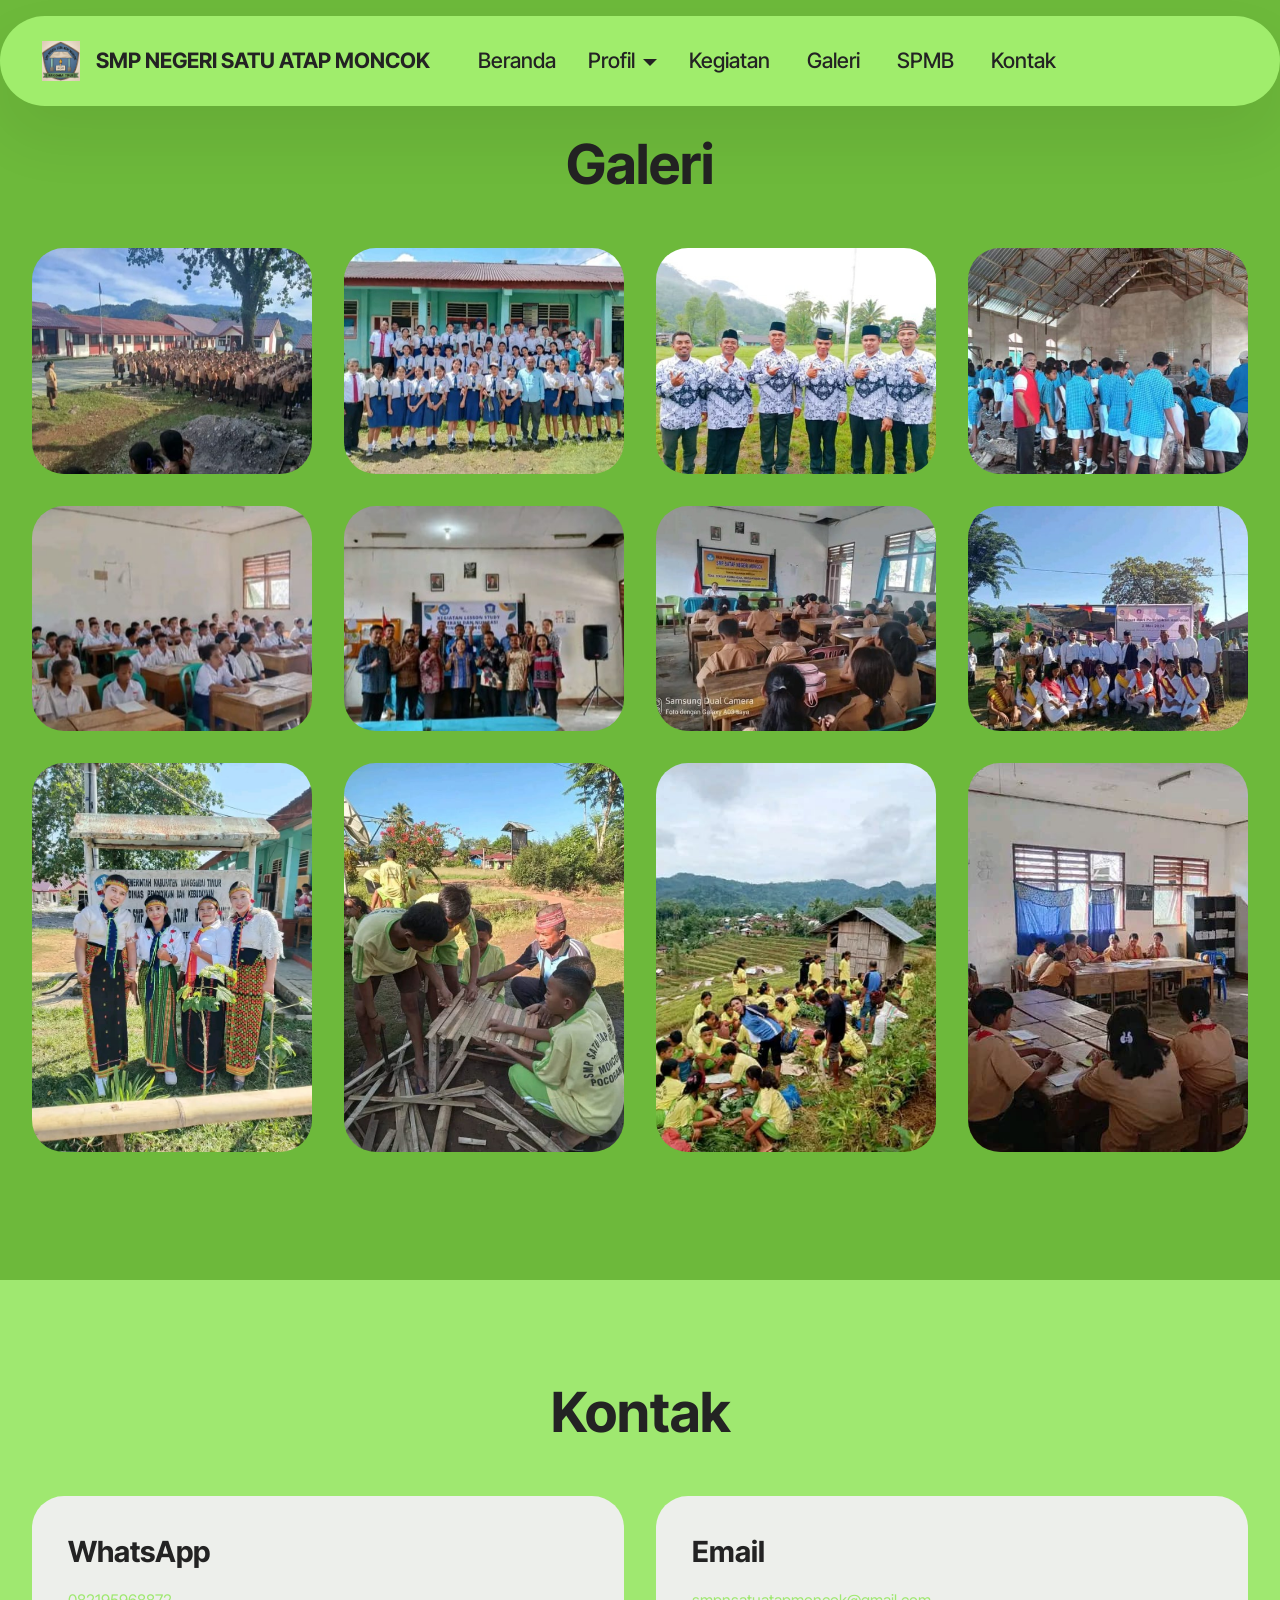
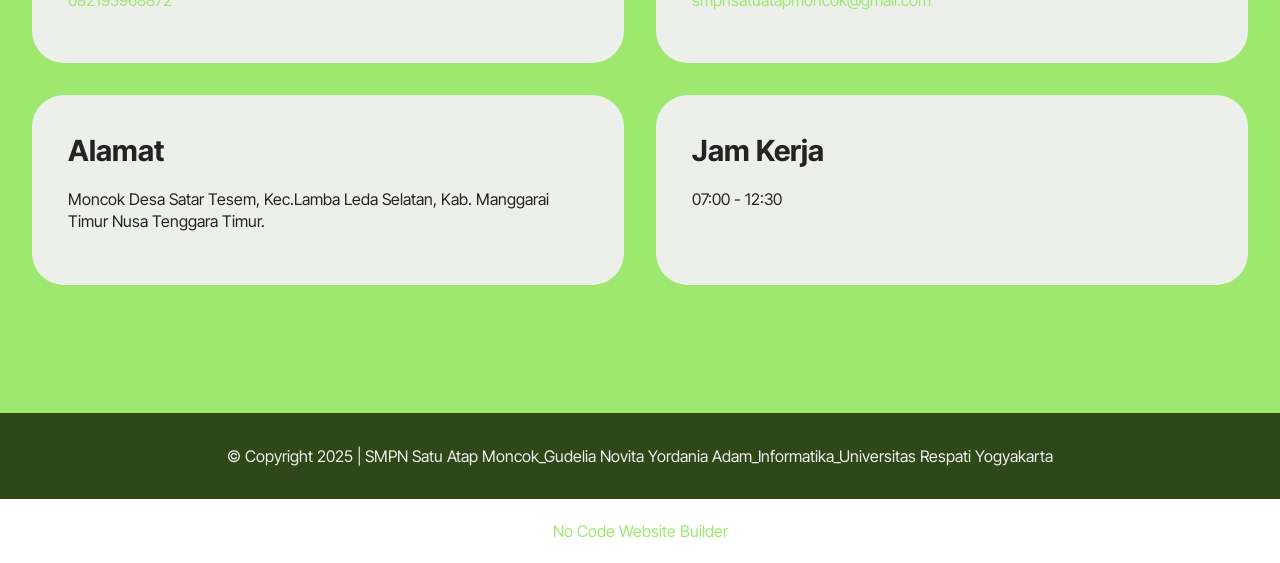
==== commit 2a80f139: "create github pages" ====
--- a/galeri.html
+++ b/galeri.html
@@ -19,7 +19,7 @@
   <link rel="stylesheet" href="assets/theme/css/style.css">
   <link rel="preload" href="https://fonts.googleapis.com/css?family=Inter+Tight:100,200,300,400,500,600,700,800,900,100i,200i,300i,400i,500i,600i,700i,800i,900i&display=swap" as="style" onload="this.onload=null;this.rel='stylesheet'">
   <noscript><link rel="stylesheet" href="https://fonts.googleapis.com/css?family=Inter+Tight:100,200,300,400,500,600,700,800,900,100i,200i,300i,400i,500i,600i,700i,800i,900i&display=swap"></noscript>
-  <link rel="preload" as="style" href="assets/mobirise/css/mbr-additional.css?v=qOmghQ"><link rel="stylesheet" href="assets/mobirise/css/mbr-additional.css?v=qOmghQ" type="text/css">
+  <link rel="preload" as="style" href="assets/mobirise/css/mbr-additional.css?v=RrMWm2"><link rel="stylesheet" href="assets/mobirise/css/mbr-additional.css?v=RrMWm2" type="text/css">
 
   
   
@@ -51,7 +51,7 @@
 			<div class="collapse navbar-collapse" id="navbarSupportedContent">
 				<ul class="navbar-nav nav-dropdown nav-right" data-app-modern-menu="true"><li class="nav-item">
 						<a class="nav-link link text-black text-primary display-4" href="index.html">Beranda</a>
-					</li><li class="nav-item dropdown"><a class="nav-link link text-black text-primary dropdown-toggle show display-4" href="page9.html" data-toggle="dropdown-submenu" data-bs-toggle="dropdown" data-bs-auto-close="outside" aria-expanded="false">Profil</a><div class="dropdown-menu show" aria-labelledby="dropdown-742" data-bs-popper="none"><a class="text-black text-primary dropdown-item display-4" href="sejarah.html">Sejarah Sekolah</a><a class="text-black text-primary show dropdown-item display-4" href="visi_misi.html">Visi Misi</a><a class="text-black text-primary dropdown-item display-4" href="struktur_organisasi.html">Struktur Organisasi</a></div></li>
+					</li><li class="nav-item dropdown"><a class="nav-link link text-black text-primary dropdown-toggle display-4" href="page9.html" data-toggle="dropdown-submenu" data-bs-toggle="dropdown" data-bs-auto-close="outside" aria-expanded="false">Profil</a><div class="dropdown-menu" aria-labelledby="dropdown-742"><a class="text-black text-primary dropdown-item display-4" href="sejarah.html">Sejarah Sekolah</a><a class="text-black text-primary show dropdown-item display-4" href="visi_misi.html">Visi Misi</a><a class="text-black text-primary dropdown-item display-4" href="struktur_organisasi.html">Struktur Organisasi</a></div></li>
 					
 					<li class="nav-item">
 						<a class="nav-link link text-black text-primary display-4" href="kegiatan.html">Kegiatan&nbsp;</a>
@@ -79,116 +79,116 @@
         
         <div class="row mbr-gallery">
             <div class="col-12 col-md-6 col-lg-3 item gallery-image">
-                <div class="item-wrapper mb-3" data-toggle="modal" data-bs-toggle="modal" data-target="#uRAhJf3hRv-modal" data-bs-target="#uRAhJf3hRv-modal">
-                    <img class="w-100" src="assets/images/whatsapp-image-2025-07-16-at-10.23.54-518x389.jpeg" alt="Mobirise Website Builder" data-slide-to="0" data-bs-slide-to="0" data-target="#lb-uRAhJf3hRv" data-bs-target="#lb-uRAhJf3hRv">
-                    <div class="icon-wrapper">
-                        <span class="mobi-mbri mobi-mbri-search mbr-iconfont mbr-iconfont-btn"></span>
-                    </div>
-                </div>
-                
-            </div>
-            <div class="col-12 col-md-6 col-lg-3 item gallery-image">
-                <div class="item-wrapper mb-3" data-toggle="modal" data-bs-toggle="modal" data-target="#uRAhJf3hRv-modal" data-bs-target="#uRAhJf3hRv-modal">
-                    <img class="w-100" src="assets/images/31c87b6b-91e3-43e4-9ce3-82dfe072d61a-518x389.jpeg" alt="Mobirise Website Builder" data-slide-to="1" data-bs-slide-to="1" data-target="#lb-uRAhJf3hRv" data-bs-target="#lb-uRAhJf3hRv">
-                    <div class="icon-wrapper">
-                        <span class="mobi-mbri mobi-mbri-search mbr-iconfont mbr-iconfont-btn"></span>
-                    </div>
-                </div>
-                
-            </div>
-            <div class="col-12 col-md-6 col-lg-3 item gallery-image">
-                <div class="item-wrapper mb-3" data-toggle="modal" data-bs-toggle="modal" data-target="#uRAhJf3hRv-modal" data-bs-target="#uRAhJf3hRv-modal">
-                    <img class="w-100" src="assets/images/whatsapp-image-2025-05-20-at-14.14.29-518x388.jpeg" alt="Mobirise Website Builder" data-slide-to="2" data-bs-slide-to="2" data-target="#lb-uRAhJf3hRv" data-bs-target="#lb-uRAhJf3hRv">
-                    <div class="icon-wrapper">
-                        <span class="mobi-mbri mobi-mbri-search mbr-iconfont mbr-iconfont-btn"></span>
-                    </div>
-                </div>
-                
-            </div>
-            <div class="col-12 col-md-6 col-lg-3 item gallery-image">
-                <div class="item-wrapper mb-3" data-toggle="modal" data-bs-toggle="modal" data-target="#uRAhJf3hRv-modal" data-bs-target="#uRAhJf3hRv-modal">
-                    <img class="w-100" src="assets/images/whatsapp-image-2025-05-17-at-19.11.48-518x388.jpeg" alt="Mobirise Website Builder" data-slide-to="3" data-bs-slide-to="3" data-target="#lb-uRAhJf3hRv" data-bs-target="#lb-uRAhJf3hRv">
-                    <div class="icon-wrapper">
-                        <span class="mobi-mbri mobi-mbri-search mbr-iconfont mbr-iconfont-btn"></span>
-                    </div>
-                </div>
-                
-            </div>
-            <div class="col-12 col-md-6 col-lg-3 item gallery-image">
-                <div class="item-wrapper mb-3" data-toggle="modal" data-bs-toggle="modal" data-target="#uRAhJf3hRv-modal" data-bs-target="#uRAhJf3hRv-modal">
-                    <img class="w-100" src="assets/images/whatsapp-image-2025-05-19-at-11.39.05-dadb47e9-518x291.jpeg" alt="Mobirise Website Builder" data-slide-to="4" data-bs-slide-to="4" data-target="#lb-uRAhJf3hRv" data-bs-target="#lb-uRAhJf3hRv">
-                    <div class="icon-wrapper">
-                        <span class="mobi-mbri mobi-mbri-search mbr-iconfont mbr-iconfont-btn"></span>
-                    </div>
-                </div>
-                
-            </div>
-            <div class="col-12 col-md-6 col-lg-3 item gallery-image">
-                <div class="item-wrapper mb-3" data-toggle="modal" data-bs-toggle="modal" data-target="#uRAhJf3hRv-modal" data-bs-target="#uRAhJf3hRv-modal">
-                    <img class="w-100" src="assets/images/whatsapp-image-2025-05-17-at-19.11.51-518x291.jpeg" alt="Mobirise Website Builder" data-slide-to="5" data-bs-slide-to="5" data-target="#lb-uRAhJf3hRv" data-bs-target="#lb-uRAhJf3hRv">
-                    <div class="icon-wrapper">
-                        <span class="mobi-mbri mobi-mbri-search mbr-iconfont mbr-iconfont-btn"></span>
-                    </div>
-                </div>
-                
-            </div>
-            <div class="col-12 col-md-6 col-lg-3 item gallery-image">
-                <div class="item-wrapper mb-3" data-toggle="modal" data-bs-toggle="modal" data-target="#uRAhJf3hRv-modal" data-bs-target="#uRAhJf3hRv-modal">
-                    <img class="w-100" src="assets/images/whatsapp-image-2025-05-19-at-11.39.05-323f950d-518x388.jpeg" alt="Mobirise Website Builder" data-slide-to="6" data-bs-slide-to="6" data-target="#lb-uRAhJf3hRv" data-bs-target="#lb-uRAhJf3hRv">
-                    <div class="icon-wrapper">
-                        <span class="mobi-mbri mobi-mbri-search mbr-iconfont mbr-iconfont-btn"></span>
-                    </div>
-                </div>
-                
-            </div>
-            <div class="col-12 col-md-6 col-lg-3 item gallery-image">
-                <div class="item-wrapper mb-3" data-toggle="modal" data-bs-toggle="modal" data-target="#uRAhJf3hRv-modal" data-bs-target="#uRAhJf3hRv-modal">
-                    <img class="w-100" src="assets/images/whatsapp-image-2025-05-17-at-19.11.47-518x390.jpeg" alt="Mobirise Website Builder" data-slide-to="7" data-bs-slide-to="7" data-target="#lb-uRAhJf3hRv" data-bs-target="#lb-uRAhJf3hRv">
+                <div class="item-wrapper mb-3" data-toggle="modal" data-bs-toggle="modal" data-target="#uRFTfMAp5C-modal" data-bs-target="#uRFTfMAp5C-modal">
+                    <img class="w-100" src="assets/images/whatsapp-image-2025-07-16-at-10.23.54-518x389.jpeg" alt="Mobirise Website Builder" data-slide-to="0" data-bs-slide-to="0" data-target="#lb-uRFTfMAp5C" data-bs-target="#lb-uRFTfMAp5C">
+                    <div class="icon-wrapper">
+                        <span class="mobi-mbri mobi-mbri-search mbr-iconfont mbr-iconfont-btn"></span>
+                    </div>
+                </div>
+                
+            </div>
+            <div class="col-12 col-md-6 col-lg-3 item gallery-image">
+                <div class="item-wrapper mb-3" data-toggle="modal" data-bs-toggle="modal" data-target="#uRFTfMAp5C-modal" data-bs-target="#uRFTfMAp5C-modal">
+                    <img class="w-100" src="assets/images/31c87b6b-91e3-43e4-9ce3-82dfe072d61a-518x389.jpeg" alt="Mobirise Website Builder" data-slide-to="1" data-bs-slide-to="1" data-target="#lb-uRFTfMAp5C" data-bs-target="#lb-uRFTfMAp5C">
+                    <div class="icon-wrapper">
+                        <span class="mobi-mbri mobi-mbri-search mbr-iconfont mbr-iconfont-btn"></span>
+                    </div>
+                </div>
+                
+            </div>
+            <div class="col-12 col-md-6 col-lg-3 item gallery-image">
+                <div class="item-wrapper mb-3" data-toggle="modal" data-bs-toggle="modal" data-target="#uRFTfMAp5C-modal" data-bs-target="#uRFTfMAp5C-modal">
+                    <img class="w-100" src="assets/images/whatsapp-image-2025-05-20-at-14.14.29-518x388.jpeg" alt="Mobirise Website Builder" data-slide-to="2" data-bs-slide-to="2" data-target="#lb-uRFTfMAp5C" data-bs-target="#lb-uRFTfMAp5C">
+                    <div class="icon-wrapper">
+                        <span class="mobi-mbri mobi-mbri-search mbr-iconfont mbr-iconfont-btn"></span>
+                    </div>
+                </div>
+                
+            </div>
+            <div class="col-12 col-md-6 col-lg-3 item gallery-image">
+                <div class="item-wrapper mb-3" data-toggle="modal" data-bs-toggle="modal" data-target="#uRFTfMAp5C-modal" data-bs-target="#uRFTfMAp5C-modal">
+                    <img class="w-100" src="assets/images/whatsapp-image-2025-05-17-at-19.11.48-518x388.jpeg" alt="Mobirise Website Builder" data-slide-to="3" data-bs-slide-to="3" data-target="#lb-uRFTfMAp5C" data-bs-target="#lb-uRFTfMAp5C">
+                    <div class="icon-wrapper">
+                        <span class="mobi-mbri mobi-mbri-search mbr-iconfont mbr-iconfont-btn"></span>
+                    </div>
+                </div>
+                
+            </div>
+            <div class="col-12 col-md-6 col-lg-3 item gallery-image">
+                <div class="item-wrapper mb-3" data-toggle="modal" data-bs-toggle="modal" data-target="#uRFTfMAp5C-modal" data-bs-target="#uRFTfMAp5C-modal">
+                    <img class="w-100" src="assets/images/whatsapp-image-2025-05-19-at-11.39.05-dadb47e9-518x291.jpeg" alt="Mobirise Website Builder" data-slide-to="4" data-bs-slide-to="4" data-target="#lb-uRFTfMAp5C" data-bs-target="#lb-uRFTfMAp5C">
+                    <div class="icon-wrapper">
+                        <span class="mobi-mbri mobi-mbri-search mbr-iconfont mbr-iconfont-btn"></span>
+                    </div>
+                </div>
+                
+            </div>
+            <div class="col-12 col-md-6 col-lg-3 item gallery-image">
+                <div class="item-wrapper mb-3" data-toggle="modal" data-bs-toggle="modal" data-target="#uRFTfMAp5C-modal" data-bs-target="#uRFTfMAp5C-modal">
+                    <img class="w-100" src="assets/images/whatsapp-image-2025-05-17-at-19.11.51-518x291.jpeg" alt="Mobirise Website Builder" data-slide-to="5" data-bs-slide-to="5" data-target="#lb-uRFTfMAp5C" data-bs-target="#lb-uRFTfMAp5C">
+                    <div class="icon-wrapper">
+                        <span class="mobi-mbri mobi-mbri-search mbr-iconfont mbr-iconfont-btn"></span>
+                    </div>
+                </div>
+                
+            </div>
+            <div class="col-12 col-md-6 col-lg-3 item gallery-image">
+                <div class="item-wrapper mb-3" data-toggle="modal" data-bs-toggle="modal" data-target="#uRFTfMAp5C-modal" data-bs-target="#uRFTfMAp5C-modal">
+                    <img class="w-100" src="assets/images/whatsapp-image-2025-05-19-at-11.39.05-323f950d-518x388.jpeg" alt="Mobirise Website Builder" data-slide-to="6" data-bs-slide-to="6" data-target="#lb-uRFTfMAp5C" data-bs-target="#lb-uRFTfMAp5C">
+                    <div class="icon-wrapper">
+                        <span class="mobi-mbri mobi-mbri-search mbr-iconfont mbr-iconfont-btn"></span>
+                    </div>
+                </div>
+                
+            </div>
+            <div class="col-12 col-md-6 col-lg-3 item gallery-image">
+                <div class="item-wrapper mb-3" data-toggle="modal" data-bs-toggle="modal" data-target="#uRFTfMAp5C-modal" data-bs-target="#uRFTfMAp5C-modal">
+                    <img class="w-100" src="assets/images/whatsapp-image-2025-05-17-at-19.11.47-518x390.jpeg" alt="Mobirise Website Builder" data-slide-to="7" data-bs-slide-to="7" data-target="#lb-uRFTfMAp5C" data-bs-target="#lb-uRFTfMAp5C">
                     <div class="icon-wrapper">
                         <span class="mobi-mbri mobi-mbri-search mbr-iconfont mbr-iconfont-btn"></span>
                     </div>
                 </div>
                 
             </div><div class="col-12 col-md-6 col-lg-3 item gallery-image">
-                <div class="item-wrapper mb-3" data-toggle="modal" data-bs-toggle="modal" data-target="#uRAhJf3hRv-modal" data-bs-target="#uRAhJf3hRv-modal">
-                    <img class="w-100" src="assets/images/whatsapp-image-2025-05-19-at-11.39.07-f327e643-715x953.jpg" alt="Mobirise Website Builder" data-slide-to="8" data-bs-slide-to="8" data-target="#lb-uRAhJf3hRv" data-bs-target="#lb-uRAhJf3hRv">
+                <div class="item-wrapper mb-3" data-toggle="modal" data-bs-toggle="modal" data-target="#uRFTfMAp5C-modal" data-bs-target="#uRFTfMAp5C-modal">
+                    <img class="w-100" src="assets/images/whatsapp-image-2025-05-19-at-11.39.07-f327e643-715x953.jpg" alt="Mobirise Website Builder" data-slide-to="8" data-bs-slide-to="8" data-target="#lb-uRFTfMAp5C" data-bs-target="#lb-uRFTfMAp5C">
                     <div class="icon-wrapper">
                         <span class="mobi-mbri mobi-mbri-search mbr-iconfont mbr-iconfont-btn"></span>
                     </div>
                 </div>
                 
             </div><div class="col-12 col-md-6 col-lg-3 item gallery-image">
-                <div class="item-wrapper mb-3" data-toggle="modal" data-bs-toggle="modal" data-target="#uRAhJf3hRv-modal" data-bs-target="#uRAhJf3hRv-modal">
-                    <img class="w-100" src="assets/images/whatsapp-image-2025-05-17-at-19.11.50-518x690.jpeg" alt="Mobirise Website Builder" data-slide-to="9" data-bs-slide-to="9" data-target="#lb-uRAhJf3hRv" data-bs-target="#lb-uRAhJf3hRv">
+                <div class="item-wrapper mb-3" data-toggle="modal" data-bs-toggle="modal" data-target="#uRFTfMAp5C-modal" data-bs-target="#uRFTfMAp5C-modal">
+                    <img class="w-100" src="assets/images/whatsapp-image-2025-05-17-at-19.11.50-518x690.jpeg" alt="Mobirise Website Builder" data-slide-to="9" data-bs-slide-to="9" data-target="#lb-uRFTfMAp5C" data-bs-target="#lb-uRFTfMAp5C">
                     <div class="icon-wrapper">
                         <span class="mobi-mbri mobi-mbri-search mbr-iconfont mbr-iconfont-btn"></span>
                     </div>
                 </div>
                 
             </div><div class="col-12 col-md-6 col-lg-3 item gallery-image">
-                <div class="item-wrapper mb-3" data-toggle="modal" data-bs-toggle="modal" data-target="#uRAhJf3hRv-modal" data-bs-target="#uRAhJf3hRv-modal">
-                    <img class="w-100" src="assets/images/whatsapp-image-2025-05-23-at-11.53.42-715x536.jpg" alt="Mobirise Website Builder" data-slide-to="10" data-bs-slide-to="10" data-target="#lb-uRAhJf3hRv" data-bs-target="#lb-uRAhJf3hRv">
+                <div class="item-wrapper mb-3" data-toggle="modal" data-bs-toggle="modal" data-target="#uRFTfMAp5C-modal" data-bs-target="#uRFTfMAp5C-modal">
+                    <img class="w-100" src="assets/images/whatsapp-image-2025-05-23-at-11.53.42-715x536.jpg" alt="Mobirise Website Builder" data-slide-to="10" data-bs-slide-to="10" data-target="#lb-uRFTfMAp5C" data-bs-target="#lb-uRFTfMAp5C">
                     <div class="icon-wrapper">
                         <span class="mobi-mbri mobi-mbri-search mbr-iconfont mbr-iconfont-btn"></span>
                     </div>
                 </div>
                 
             </div><div class="col-12 col-md-6 col-lg-3 item gallery-image">
-                <div class="item-wrapper mb-3" data-toggle="modal" data-bs-toggle="modal" data-target="#uRAhJf3hRv-modal" data-bs-target="#uRAhJf3hRv-modal">
-                    <img class="w-100" src="assets/images/635056e9-38f2-4413-86bc-cdb66e6b685e-720x540.jpg" alt="Mobirise Website Builder" data-slide-to="11" data-bs-slide-to="11" data-target="#lb-uRAhJf3hRv" data-bs-target="#lb-uRAhJf3hRv">
-                    <div class="icon-wrapper">
-                        <span class="mobi-mbri mobi-mbri-search mbr-iconfont mbr-iconfont-btn"></span>
-                    </div>
-                </div>
-                
-            </div>
-        </div>
-
-        <div class="modal mbr-slider" tabindex="-1" role="dialog" aria-hidden="true" id="uRAhJf3hRv-modal">
+                <div class="item-wrapper mb-3" data-toggle="modal" data-bs-toggle="modal" data-target="#uRFTfMAp5C-modal" data-bs-target="#uRFTfMAp5C-modal">
+                    <img class="w-100" src="assets/images/635056e9-38f2-4413-86bc-cdb66e6b685e-720x540.jpg" alt="Mobirise Website Builder" data-slide-to="11" data-bs-slide-to="11" data-target="#lb-uRFTfMAp5C" data-bs-target="#lb-uRFTfMAp5C">
+                    <div class="icon-wrapper">
+                        <span class="mobi-mbri mobi-mbri-search mbr-iconfont mbr-iconfont-btn"></span>
+                    </div>
+                </div>
+                
+            </div>
+        </div>
+
+        <div class="modal mbr-slider" tabindex="-1" role="dialog" aria-hidden="true" id="uRFTfMAp5C-modal">
             <div class="modal-dialog" role="document">
                 <div class="modal-content">
                     <div class="modal-body">
-                        <div class="carousel slide" data-pause="false" data-bs-pause="false" id="lb-uRAhJf3hRv" data-interval="5000" data-bs-interval="5000">
+                        <div class="carousel slide" data-pause="false" data-bs-pause="false" id="lb-uRFTfMAp5C" data-interval="5000" data-bs-interval="5000">
                             <div class="carousel-inner">
                                 <div class="carousel-item active">
                                     <img class="d-block w-100" src="assets/images/whatsapp-image-2025-07-16-at-10.23.54-518x389.jpeg" alt="Mobirise Website Builder">
@@ -224,22 +224,22 @@
                                 </div>
                             </div>
                             <ol class="carousel-indicators">
-                                <li data-slide-to="0" data-bs-slide-to="0" class="active" data-target="#lb-uRAhJf3hRv" data-bs-target="#lb-uRAhJf3hRv"></li>
-                                <li data-slide-to="1" data-bs-slide-to="1" data-target="#lb-uRAhJf3hRv" data-bs-target="#lb-uRAhJf3hRv"></li>
-                                <li data-slide-to="2" data-bs-slide-to="2" data-target="#lb-uRAhJf3hRv" data-bs-target="#lb-uRAhJf3hRv"></li>
-                                <li data-slide-to="3" data-bs-slide-to="3" data-target="#lb-uRAhJf3hRv" data-bs-target="#lb-uRAhJf3hRv"></li>
-                                <li data-slide-to="4" data-bs-slide-to="4" data-target="#lb-uRAhJf3hRv" data-bs-target="#lb-uRAhJf3hRv"></li>
-                                <li data-slide-to="5" data-bs-slide-to="5" data-target="#lb-uRAhJf3hRv" data-bs-target="#lb-uRAhJf3hRv"></li>
-                                <li data-slide-to="6" data-bs-slide-to="6" data-target="#lb-uRAhJf3hRv" data-bs-target="#lb-uRAhJf3hRv"></li>
-                                <li data-slide-to="7" data-bs-slide-to="7" data-target="#lb-uRAhJf3hRv" data-bs-target="#lb-uRAhJf3hRv"></li><li data-slide-to="8" data-bs-slide-to="8" data-target="#lb-uRAhJf3hRv" data-bs-target="#lb-uRAhJf3hRv"></li><li data-slide-to="9" data-bs-slide-to="9" data-target="#lb-uRAhJf3hRv" data-bs-target="#lb-uRAhJf3hRv"></li><li data-slide-to="10" data-bs-slide-to="10" data-target="#lb-uRAhJf3hRv" data-bs-target="#lb-uRAhJf3hRv"></li><li data-slide-to="11" data-bs-slide-to="11" data-target="#lb-uRAhJf3hRv" data-bs-target="#lb-uRAhJf3hRv"></li>
+                                <li data-slide-to="0" data-bs-slide-to="0" class="active" data-target="#lb-uRFTfMAp5C" data-bs-target="#lb-uRFTfMAp5C"></li>
+                                <li data-slide-to="1" data-bs-slide-to="1" data-target="#lb-uRFTfMAp5C" data-bs-target="#lb-uRFTfMAp5C"></li>
+                                <li data-slide-to="2" data-bs-slide-to="2" data-target="#lb-uRFTfMAp5C" data-bs-target="#lb-uRFTfMAp5C"></li>
+                                <li data-slide-to="3" data-bs-slide-to="3" data-target="#lb-uRFTfMAp5C" data-bs-target="#lb-uRFTfMAp5C"></li>
+                                <li data-slide-to="4" data-bs-slide-to="4" data-target="#lb-uRFTfMAp5C" data-bs-target="#lb-uRFTfMAp5C"></li>
+                                <li data-slide-to="5" data-bs-slide-to="5" data-target="#lb-uRFTfMAp5C" data-bs-target="#lb-uRFTfMAp5C"></li>
+                                <li data-slide-to="6" data-bs-slide-to="6" data-target="#lb-uRFTfMAp5C" data-bs-target="#lb-uRFTfMAp5C"></li>
+                                <li data-slide-to="7" data-bs-slide-to="7" data-target="#lb-uRFTfMAp5C" data-bs-target="#lb-uRFTfMAp5C"></li><li data-slide-to="8" data-bs-slide-to="8" data-target="#lb-uRFTfMAp5C" data-bs-target="#lb-uRFTfMAp5C"></li><li data-slide-to="9" data-bs-slide-to="9" data-target="#lb-uRFTfMAp5C" data-bs-target="#lb-uRFTfMAp5C"></li><li data-slide-to="10" data-bs-slide-to="10" data-target="#lb-uRFTfMAp5C" data-bs-target="#lb-uRFTfMAp5C"></li><li data-slide-to="11" data-bs-slide-to="11" data-target="#lb-uRFTfMAp5C" data-bs-target="#lb-uRFTfMAp5C"></li>
                             </ol>
                             <a role="button" href="" class="close" data-dismiss="modal" data-bs-dismiss="modal" aria-label="Close">
                             </a>
-                            <a class="carousel-control-prev carousel-control" role="button" data-slide="prev" data-bs-slide="prev" href="#lb-uRAhJf3hRv">
+                            <a class="carousel-control-prev carousel-control" role="button" data-slide="prev" data-bs-slide="prev" href="#lb-uRFTfMAp5C">
                                 <span class="mobi-mbri mobi-mbri-arrow-prev" aria-hidden="true"></span>
                                 <span class="sr-only visually-hidden">Previous</span>
                             </a>
-                            <a class="carousel-control-next carousel-control" role="button" data-slide="next" data-bs-slide="next" href="#lb-uRAhJf3hRv">
+                            <a class="carousel-control-next carousel-control" role="button" data-slide="next" data-bs-slide="next" href="#lb-uRFTfMAp5C">
                                 <span class="mobi-mbri mobi-mbri-arrow-next" aria-hidden="true"></span>
                                 <span class="sr-only visually-hidden">Next</span>
                             </a>
@@ -323,7 +323,7 @@
             </div>
         </div>
     </div>
-</section><section class="display-7" style="padding: 0;align-items: center;justify-content: center;flex-wrap: wrap;    align-content: center;display: flex;position: relative;height: 4rem;"><a href="https://mobiri.se/3502357" style="flex: 1 1;height: 4rem;position: absolute;width: 100%;z-index: 1;"><img alt="" style="height: 4rem;" src="[data-uri]"></a><p style="margin: 0;text-align: center;" class="display-7">&#8204;</p><a style="z-index:1" href="https://mobirise.com/offline-website-builder.html">Offline Website Builder</a></section><script src="assets/bootstrap/js/bootstrap.bundle.min.js"></script>  <script src="assets/smoothscroll/smooth-scroll.js"></script>  <script src="assets/ytplayer/index.js"></script>  <script src="assets/dropdown/js/navbar-dropdown.js"></script>  <script src="assets/theme/js/script.js"></script>  
+</section><section class="display-7" style="padding: 0;align-items: center;justify-content: center;flex-wrap: wrap;    align-content: center;display: flex;position: relative;height: 4rem;"><a href="https://mobiri.se/3502357" style="flex: 1 1;height: 4rem;position: absolute;width: 100%;z-index: 1;"><img alt="" style="height: 4rem;" src="[data-uri]"></a><p style="margin: 0;text-align: center;" class="display-7">&#8204;</p><a style="z-index:1" href="https://mobirise.com/builder/no-code-website-builder.html">No Code Website Builder</a></section><script src="assets/bootstrap/js/bootstrap.bundle.min.js"></script>  <script src="assets/smoothscroll/smooth-scroll.js"></script>  <script src="assets/ytplayer/index.js"></script>  <script src="assets/dropdown/js/navbar-dropdown.js"></script>  <script src="assets/theme/js/script.js"></script>  
   
   
 </body>
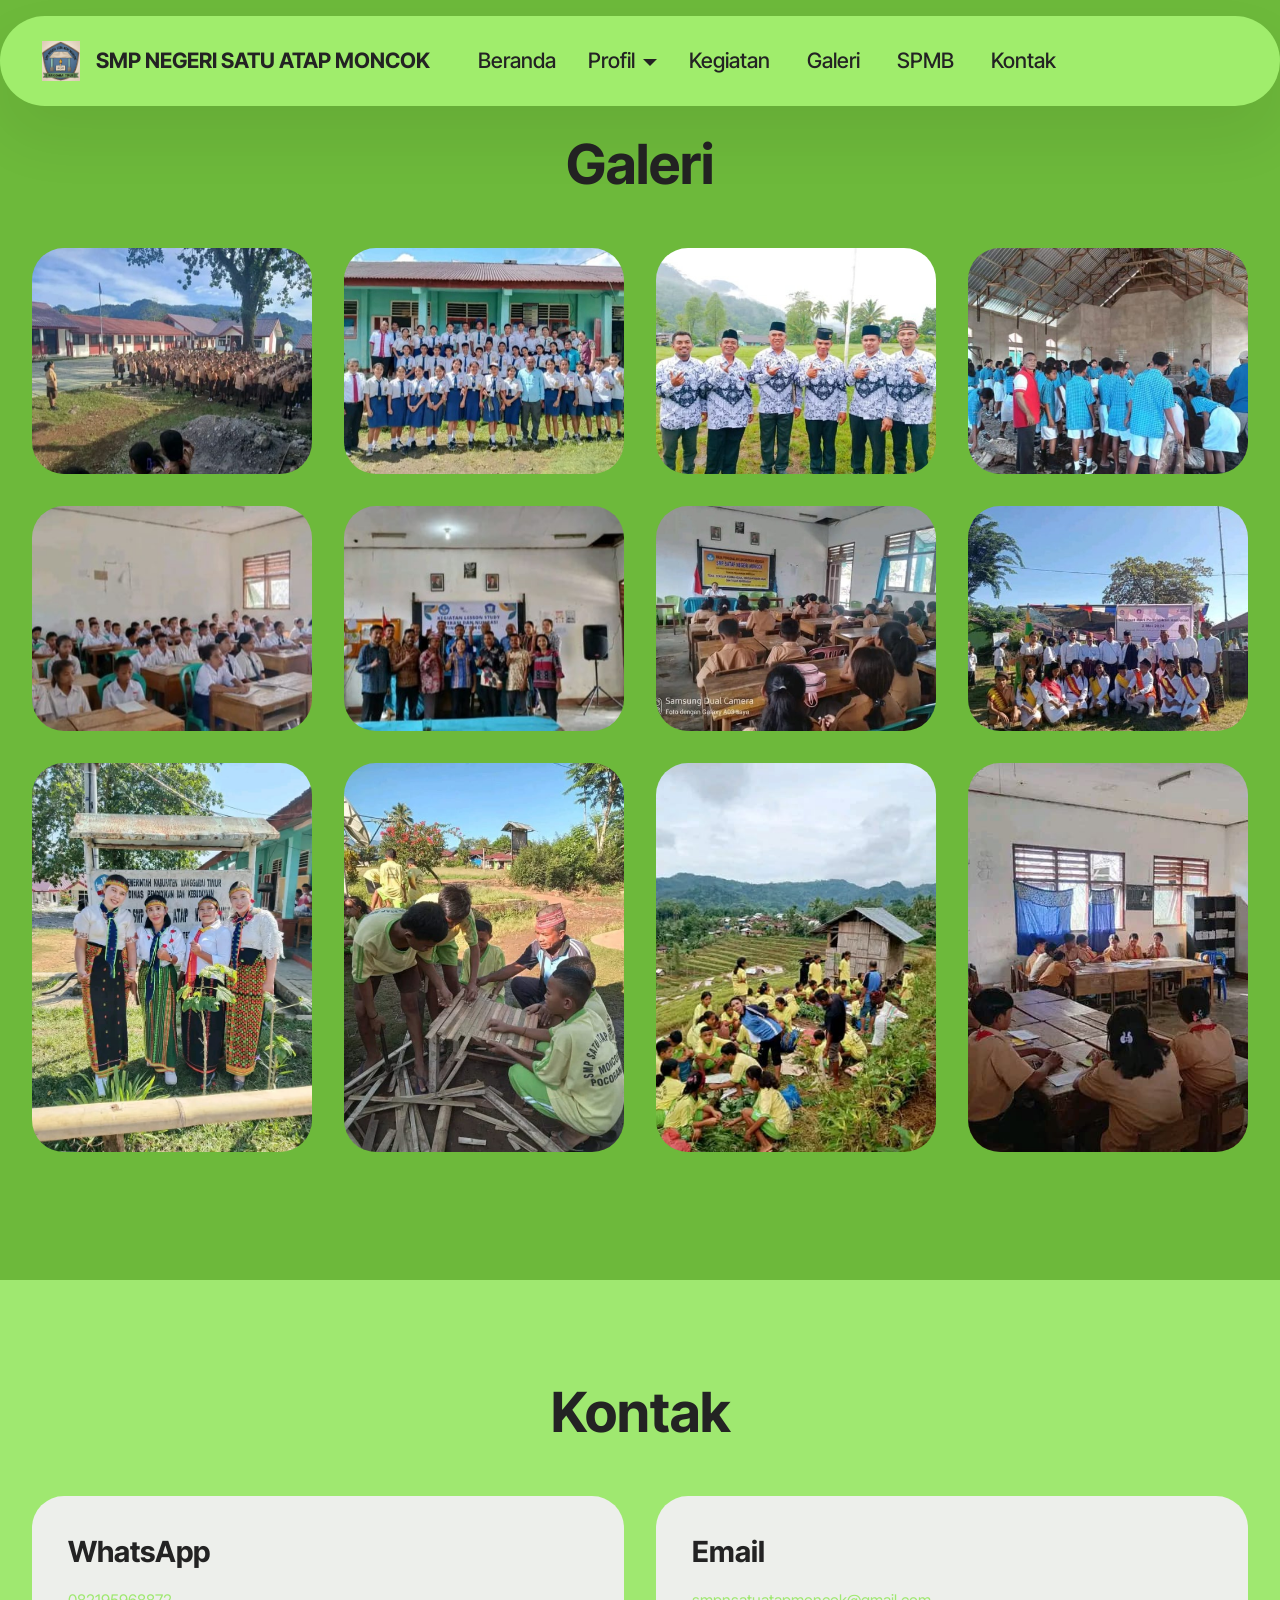
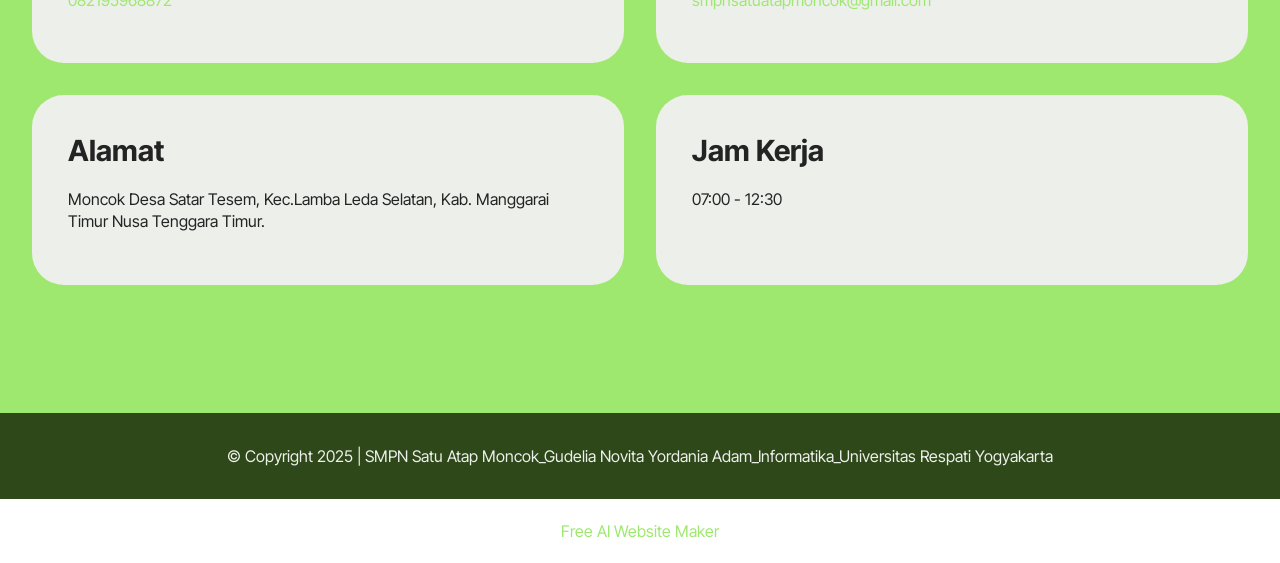
==== commit 0b2a8c8c: "create github pages" ====
--- a/galeri.html
+++ b/galeri.html
@@ -19,7 +19,7 @@
   <link rel="stylesheet" href="assets/theme/css/style.css">
   <link rel="preload" href="https://fonts.googleapis.com/css?family=Inter+Tight:100,200,300,400,500,600,700,800,900,100i,200i,300i,400i,500i,600i,700i,800i,900i&display=swap" as="style" onload="this.onload=null;this.rel='stylesheet'">
   <noscript><link rel="stylesheet" href="https://fonts.googleapis.com/css?family=Inter+Tight:100,200,300,400,500,600,700,800,900,100i,200i,300i,400i,500i,600i,700i,800i,900i&display=swap"></noscript>
-  <link rel="preload" as="style" href="assets/mobirise/css/mbr-additional.css?v=RrMWm2"><link rel="stylesheet" href="assets/mobirise/css/mbr-additional.css?v=RrMWm2" type="text/css">
+  <link rel="preload" as="style" href="assets/mobirise/css/mbr-additional.css?v=XPtF2n"><link rel="stylesheet" href="assets/mobirise/css/mbr-additional.css?v=XPtF2n" type="text/css">
 
   
   
@@ -79,116 +79,116 @@
         
         <div class="row mbr-gallery">
             <div class="col-12 col-md-6 col-lg-3 item gallery-image">
-                <div class="item-wrapper mb-3" data-toggle="modal" data-bs-toggle="modal" data-target="#uRFTfMAp5C-modal" data-bs-target="#uRFTfMAp5C-modal">
-                    <img class="w-100" src="assets/images/whatsapp-image-2025-07-16-at-10.23.54-518x389.jpeg" alt="Mobirise Website Builder" data-slide-to="0" data-bs-slide-to="0" data-target="#lb-uRFTfMAp5C" data-bs-target="#lb-uRFTfMAp5C">
-                    <div class="icon-wrapper">
-                        <span class="mobi-mbri mobi-mbri-search mbr-iconfont mbr-iconfont-btn"></span>
-                    </div>
-                </div>
-                
-            </div>
-            <div class="col-12 col-md-6 col-lg-3 item gallery-image">
-                <div class="item-wrapper mb-3" data-toggle="modal" data-bs-toggle="modal" data-target="#uRFTfMAp5C-modal" data-bs-target="#uRFTfMAp5C-modal">
-                    <img class="w-100" src="assets/images/31c87b6b-91e3-43e4-9ce3-82dfe072d61a-518x389.jpeg" alt="Mobirise Website Builder" data-slide-to="1" data-bs-slide-to="1" data-target="#lb-uRFTfMAp5C" data-bs-target="#lb-uRFTfMAp5C">
-                    <div class="icon-wrapper">
-                        <span class="mobi-mbri mobi-mbri-search mbr-iconfont mbr-iconfont-btn"></span>
-                    </div>
-                </div>
-                
-            </div>
-            <div class="col-12 col-md-6 col-lg-3 item gallery-image">
-                <div class="item-wrapper mb-3" data-toggle="modal" data-bs-toggle="modal" data-target="#uRFTfMAp5C-modal" data-bs-target="#uRFTfMAp5C-modal">
-                    <img class="w-100" src="assets/images/whatsapp-image-2025-05-20-at-14.14.29-518x388.jpeg" alt="Mobirise Website Builder" data-slide-to="2" data-bs-slide-to="2" data-target="#lb-uRFTfMAp5C" data-bs-target="#lb-uRFTfMAp5C">
-                    <div class="icon-wrapper">
-                        <span class="mobi-mbri mobi-mbri-search mbr-iconfont mbr-iconfont-btn"></span>
-                    </div>
-                </div>
-                
-            </div>
-            <div class="col-12 col-md-6 col-lg-3 item gallery-image">
-                <div class="item-wrapper mb-3" data-toggle="modal" data-bs-toggle="modal" data-target="#uRFTfMAp5C-modal" data-bs-target="#uRFTfMAp5C-modal">
-                    <img class="w-100" src="assets/images/whatsapp-image-2025-05-17-at-19.11.48-518x388.jpeg" alt="Mobirise Website Builder" data-slide-to="3" data-bs-slide-to="3" data-target="#lb-uRFTfMAp5C" data-bs-target="#lb-uRFTfMAp5C">
-                    <div class="icon-wrapper">
-                        <span class="mobi-mbri mobi-mbri-search mbr-iconfont mbr-iconfont-btn"></span>
-                    </div>
-                </div>
-                
-            </div>
-            <div class="col-12 col-md-6 col-lg-3 item gallery-image">
-                <div class="item-wrapper mb-3" data-toggle="modal" data-bs-toggle="modal" data-target="#uRFTfMAp5C-modal" data-bs-target="#uRFTfMAp5C-modal">
-                    <img class="w-100" src="assets/images/whatsapp-image-2025-05-19-at-11.39.05-dadb47e9-518x291.jpeg" alt="Mobirise Website Builder" data-slide-to="4" data-bs-slide-to="4" data-target="#lb-uRFTfMAp5C" data-bs-target="#lb-uRFTfMAp5C">
-                    <div class="icon-wrapper">
-                        <span class="mobi-mbri mobi-mbri-search mbr-iconfont mbr-iconfont-btn"></span>
-                    </div>
-                </div>
-                
-            </div>
-            <div class="col-12 col-md-6 col-lg-3 item gallery-image">
-                <div class="item-wrapper mb-3" data-toggle="modal" data-bs-toggle="modal" data-target="#uRFTfMAp5C-modal" data-bs-target="#uRFTfMAp5C-modal">
-                    <img class="w-100" src="assets/images/whatsapp-image-2025-05-17-at-19.11.51-518x291.jpeg" alt="Mobirise Website Builder" data-slide-to="5" data-bs-slide-to="5" data-target="#lb-uRFTfMAp5C" data-bs-target="#lb-uRFTfMAp5C">
-                    <div class="icon-wrapper">
-                        <span class="mobi-mbri mobi-mbri-search mbr-iconfont mbr-iconfont-btn"></span>
-                    </div>
-                </div>
-                
-            </div>
-            <div class="col-12 col-md-6 col-lg-3 item gallery-image">
-                <div class="item-wrapper mb-3" data-toggle="modal" data-bs-toggle="modal" data-target="#uRFTfMAp5C-modal" data-bs-target="#uRFTfMAp5C-modal">
-                    <img class="w-100" src="assets/images/whatsapp-image-2025-05-19-at-11.39.05-323f950d-518x388.jpeg" alt="Mobirise Website Builder" data-slide-to="6" data-bs-slide-to="6" data-target="#lb-uRFTfMAp5C" data-bs-target="#lb-uRFTfMAp5C">
-                    <div class="icon-wrapper">
-                        <span class="mobi-mbri mobi-mbri-search mbr-iconfont mbr-iconfont-btn"></span>
-                    </div>
-                </div>
-                
-            </div>
-            <div class="col-12 col-md-6 col-lg-3 item gallery-image">
-                <div class="item-wrapper mb-3" data-toggle="modal" data-bs-toggle="modal" data-target="#uRFTfMAp5C-modal" data-bs-target="#uRFTfMAp5C-modal">
-                    <img class="w-100" src="assets/images/whatsapp-image-2025-05-17-at-19.11.47-518x390.jpeg" alt="Mobirise Website Builder" data-slide-to="7" data-bs-slide-to="7" data-target="#lb-uRFTfMAp5C" data-bs-target="#lb-uRFTfMAp5C">
+                <div class="item-wrapper mb-3" data-toggle="modal" data-bs-toggle="modal" data-target="#uRH3vn2DxZ-modal" data-bs-target="#uRH3vn2DxZ-modal">
+                    <img class="w-100" src="assets/images/whatsapp-image-2025-07-16-at-10.23.54-518x389.jpeg" alt="Mobirise Website Builder" data-slide-to="0" data-bs-slide-to="0" data-target="#lb-uRH3vn2DxZ" data-bs-target="#lb-uRH3vn2DxZ">
+                    <div class="icon-wrapper">
+                        <span class="mobi-mbri mobi-mbri-search mbr-iconfont mbr-iconfont-btn"></span>
+                    </div>
+                </div>
+                
+            </div>
+            <div class="col-12 col-md-6 col-lg-3 item gallery-image">
+                <div class="item-wrapper mb-3" data-toggle="modal" data-bs-toggle="modal" data-target="#uRH3vn2DxZ-modal" data-bs-target="#uRH3vn2DxZ-modal">
+                    <img class="w-100" src="assets/images/31c87b6b-91e3-43e4-9ce3-82dfe072d61a-518x389.jpeg" alt="Mobirise Website Builder" data-slide-to="1" data-bs-slide-to="1" data-target="#lb-uRH3vn2DxZ" data-bs-target="#lb-uRH3vn2DxZ">
+                    <div class="icon-wrapper">
+                        <span class="mobi-mbri mobi-mbri-search mbr-iconfont mbr-iconfont-btn"></span>
+                    </div>
+                </div>
+                
+            </div>
+            <div class="col-12 col-md-6 col-lg-3 item gallery-image">
+                <div class="item-wrapper mb-3" data-toggle="modal" data-bs-toggle="modal" data-target="#uRH3vn2DxZ-modal" data-bs-target="#uRH3vn2DxZ-modal">
+                    <img class="w-100" src="assets/images/whatsapp-image-2025-05-20-at-14.14.29-518x388.jpeg" alt="Mobirise Website Builder" data-slide-to="2" data-bs-slide-to="2" data-target="#lb-uRH3vn2DxZ" data-bs-target="#lb-uRH3vn2DxZ">
+                    <div class="icon-wrapper">
+                        <span class="mobi-mbri mobi-mbri-search mbr-iconfont mbr-iconfont-btn"></span>
+                    </div>
+                </div>
+                
+            </div>
+            <div class="col-12 col-md-6 col-lg-3 item gallery-image">
+                <div class="item-wrapper mb-3" data-toggle="modal" data-bs-toggle="modal" data-target="#uRH3vn2DxZ-modal" data-bs-target="#uRH3vn2DxZ-modal">
+                    <img class="w-100" src="assets/images/whatsapp-image-2025-05-17-at-19.11.48-518x388.jpeg" alt="Mobirise Website Builder" data-slide-to="3" data-bs-slide-to="3" data-target="#lb-uRH3vn2DxZ" data-bs-target="#lb-uRH3vn2DxZ">
+                    <div class="icon-wrapper">
+                        <span class="mobi-mbri mobi-mbri-search mbr-iconfont mbr-iconfont-btn"></span>
+                    </div>
+                </div>
+                
+            </div>
+            <div class="col-12 col-md-6 col-lg-3 item gallery-image">
+                <div class="item-wrapper mb-3" data-toggle="modal" data-bs-toggle="modal" data-target="#uRH3vn2DxZ-modal" data-bs-target="#uRH3vn2DxZ-modal">
+                    <img class="w-100" src="assets/images/whatsapp-image-2025-05-19-at-11.39.05-dadb47e9-518x291.jpeg" alt="Mobirise Website Builder" data-slide-to="4" data-bs-slide-to="4" data-target="#lb-uRH3vn2DxZ" data-bs-target="#lb-uRH3vn2DxZ">
+                    <div class="icon-wrapper">
+                        <span class="mobi-mbri mobi-mbri-search mbr-iconfont mbr-iconfont-btn"></span>
+                    </div>
+                </div>
+                
+            </div>
+            <div class="col-12 col-md-6 col-lg-3 item gallery-image">
+                <div class="item-wrapper mb-3" data-toggle="modal" data-bs-toggle="modal" data-target="#uRH3vn2DxZ-modal" data-bs-target="#uRH3vn2DxZ-modal">
+                    <img class="w-100" src="assets/images/whatsapp-image-2025-05-17-at-19.11.51-518x291.jpeg" alt="Mobirise Website Builder" data-slide-to="5" data-bs-slide-to="5" data-target="#lb-uRH3vn2DxZ" data-bs-target="#lb-uRH3vn2DxZ">
+                    <div class="icon-wrapper">
+                        <span class="mobi-mbri mobi-mbri-search mbr-iconfont mbr-iconfont-btn"></span>
+                    </div>
+                </div>
+                
+            </div>
+            <div class="col-12 col-md-6 col-lg-3 item gallery-image">
+                <div class="item-wrapper mb-3" data-toggle="modal" data-bs-toggle="modal" data-target="#uRH3vn2DxZ-modal" data-bs-target="#uRH3vn2DxZ-modal">
+                    <img class="w-100" src="assets/images/whatsapp-image-2025-05-19-at-11.39.05-323f950d-518x388.jpeg" alt="Mobirise Website Builder" data-slide-to="6" data-bs-slide-to="6" data-target="#lb-uRH3vn2DxZ" data-bs-target="#lb-uRH3vn2DxZ">
+                    <div class="icon-wrapper">
+                        <span class="mobi-mbri mobi-mbri-search mbr-iconfont mbr-iconfont-btn"></span>
+                    </div>
+                </div>
+                
+            </div>
+            <div class="col-12 col-md-6 col-lg-3 item gallery-image">
+                <div class="item-wrapper mb-3" data-toggle="modal" data-bs-toggle="modal" data-target="#uRH3vn2DxZ-modal" data-bs-target="#uRH3vn2DxZ-modal">
+                    <img class="w-100" src="assets/images/whatsapp-image-2025-05-17-at-19.11.47-518x390.jpeg" alt="Mobirise Website Builder" data-slide-to="7" data-bs-slide-to="7" data-target="#lb-uRH3vn2DxZ" data-bs-target="#lb-uRH3vn2DxZ">
                     <div class="icon-wrapper">
                         <span class="mobi-mbri mobi-mbri-search mbr-iconfont mbr-iconfont-btn"></span>
                     </div>
                 </div>
                 
             </div><div class="col-12 col-md-6 col-lg-3 item gallery-image">
-                <div class="item-wrapper mb-3" data-toggle="modal" data-bs-toggle="modal" data-target="#uRFTfMAp5C-modal" data-bs-target="#uRFTfMAp5C-modal">
-                    <img class="w-100" src="assets/images/whatsapp-image-2025-05-19-at-11.39.07-f327e643-715x953.jpg" alt="Mobirise Website Builder" data-slide-to="8" data-bs-slide-to="8" data-target="#lb-uRFTfMAp5C" data-bs-target="#lb-uRFTfMAp5C">
+                <div class="item-wrapper mb-3" data-toggle="modal" data-bs-toggle="modal" data-target="#uRH3vn2DxZ-modal" data-bs-target="#uRH3vn2DxZ-modal">
+                    <img class="w-100" src="assets/images/whatsapp-image-2025-05-19-at-11.39.07-f327e643-715x953.jpg" alt="Mobirise Website Builder" data-slide-to="8" data-bs-slide-to="8" data-target="#lb-uRH3vn2DxZ" data-bs-target="#lb-uRH3vn2DxZ">
                     <div class="icon-wrapper">
                         <span class="mobi-mbri mobi-mbri-search mbr-iconfont mbr-iconfont-btn"></span>
                     </div>
                 </div>
                 
             </div><div class="col-12 col-md-6 col-lg-3 item gallery-image">
-                <div class="item-wrapper mb-3" data-toggle="modal" data-bs-toggle="modal" data-target="#uRFTfMAp5C-modal" data-bs-target="#uRFTfMAp5C-modal">
-                    <img class="w-100" src="assets/images/whatsapp-image-2025-05-17-at-19.11.50-518x690.jpeg" alt="Mobirise Website Builder" data-slide-to="9" data-bs-slide-to="9" data-target="#lb-uRFTfMAp5C" data-bs-target="#lb-uRFTfMAp5C">
+                <div class="item-wrapper mb-3" data-toggle="modal" data-bs-toggle="modal" data-target="#uRH3vn2DxZ-modal" data-bs-target="#uRH3vn2DxZ-modal">
+                    <img class="w-100" src="assets/images/whatsapp-image-2025-05-17-at-19.11.50-518x690.jpeg" alt="Mobirise Website Builder" data-slide-to="9" data-bs-slide-to="9" data-target="#lb-uRH3vn2DxZ" data-bs-target="#lb-uRH3vn2DxZ">
                     <div class="icon-wrapper">
                         <span class="mobi-mbri mobi-mbri-search mbr-iconfont mbr-iconfont-btn"></span>
                     </div>
                 </div>
                 
             </div><div class="col-12 col-md-6 col-lg-3 item gallery-image">
-                <div class="item-wrapper mb-3" data-toggle="modal" data-bs-toggle="modal" data-target="#uRFTfMAp5C-modal" data-bs-target="#uRFTfMAp5C-modal">
-                    <img class="w-100" src="assets/images/whatsapp-image-2025-05-23-at-11.53.42-715x536.jpg" alt="Mobirise Website Builder" data-slide-to="10" data-bs-slide-to="10" data-target="#lb-uRFTfMAp5C" data-bs-target="#lb-uRFTfMAp5C">
+                <div class="item-wrapper mb-3" data-toggle="modal" data-bs-toggle="modal" data-target="#uRH3vn2DxZ-modal" data-bs-target="#uRH3vn2DxZ-modal">
+                    <img class="w-100" src="assets/images/whatsapp-image-2025-05-23-at-11.53.42-715x536.jpg" alt="Mobirise Website Builder" data-slide-to="10" data-bs-slide-to="10" data-target="#lb-uRH3vn2DxZ" data-bs-target="#lb-uRH3vn2DxZ">
                     <div class="icon-wrapper">
                         <span class="mobi-mbri mobi-mbri-search mbr-iconfont mbr-iconfont-btn"></span>
                     </div>
                 </div>
                 
             </div><div class="col-12 col-md-6 col-lg-3 item gallery-image">
-                <div class="item-wrapper mb-3" data-toggle="modal" data-bs-toggle="modal" data-target="#uRFTfMAp5C-modal" data-bs-target="#uRFTfMAp5C-modal">
-                    <img class="w-100" src="assets/images/635056e9-38f2-4413-86bc-cdb66e6b685e-720x540.jpg" alt="Mobirise Website Builder" data-slide-to="11" data-bs-slide-to="11" data-target="#lb-uRFTfMAp5C" data-bs-target="#lb-uRFTfMAp5C">
-                    <div class="icon-wrapper">
-                        <span class="mobi-mbri mobi-mbri-search mbr-iconfont mbr-iconfont-btn"></span>
-                    </div>
-                </div>
-                
-            </div>
-        </div>
-
-        <div class="modal mbr-slider" tabindex="-1" role="dialog" aria-hidden="true" id="uRFTfMAp5C-modal">
+                <div class="item-wrapper mb-3" data-toggle="modal" data-bs-toggle="modal" data-target="#uRH3vn2DxZ-modal" data-bs-target="#uRH3vn2DxZ-modal">
+                    <img class="w-100" src="assets/images/635056e9-38f2-4413-86bc-cdb66e6b685e-720x540.jpg" alt="Mobirise Website Builder" data-slide-to="11" data-bs-slide-to="11" data-target="#lb-uRH3vn2DxZ" data-bs-target="#lb-uRH3vn2DxZ">
+                    <div class="icon-wrapper">
+                        <span class="mobi-mbri mobi-mbri-search mbr-iconfont mbr-iconfont-btn"></span>
+                    </div>
+                </div>
+                
+            </div>
+        </div>
+
+        <div class="modal mbr-slider" tabindex="-1" role="dialog" aria-hidden="true" id="uRH3vn2DxZ-modal">
             <div class="modal-dialog" role="document">
                 <div class="modal-content">
                     <div class="modal-body">
-                        <div class="carousel slide" data-pause="false" data-bs-pause="false" id="lb-uRFTfMAp5C" data-interval="5000" data-bs-interval="5000">
+                        <div class="carousel slide" data-pause="false" data-bs-pause="false" id="lb-uRH3vn2DxZ" data-interval="5000" data-bs-interval="5000">
                             <div class="carousel-inner">
                                 <div class="carousel-item active">
                                     <img class="d-block w-100" src="assets/images/whatsapp-image-2025-07-16-at-10.23.54-518x389.jpeg" alt="Mobirise Website Builder">
@@ -224,22 +224,22 @@
                                 </div>
                             </div>
                             <ol class="carousel-indicators">
-                                <li data-slide-to="0" data-bs-slide-to="0" class="active" data-target="#lb-uRFTfMAp5C" data-bs-target="#lb-uRFTfMAp5C"></li>
-                                <li data-slide-to="1" data-bs-slide-to="1" data-target="#lb-uRFTfMAp5C" data-bs-target="#lb-uRFTfMAp5C"></li>
-                                <li data-slide-to="2" data-bs-slide-to="2" data-target="#lb-uRFTfMAp5C" data-bs-target="#lb-uRFTfMAp5C"></li>
-                                <li data-slide-to="3" data-bs-slide-to="3" data-target="#lb-uRFTfMAp5C" data-bs-target="#lb-uRFTfMAp5C"></li>
-                                <li data-slide-to="4" data-bs-slide-to="4" data-target="#lb-uRFTfMAp5C" data-bs-target="#lb-uRFTfMAp5C"></li>
-                                <li data-slide-to="5" data-bs-slide-to="5" data-target="#lb-uRFTfMAp5C" data-bs-target="#lb-uRFTfMAp5C"></li>
-                                <li data-slide-to="6" data-bs-slide-to="6" data-target="#lb-uRFTfMAp5C" data-bs-target="#lb-uRFTfMAp5C"></li>
-                                <li data-slide-to="7" data-bs-slide-to="7" data-target="#lb-uRFTfMAp5C" data-bs-target="#lb-uRFTfMAp5C"></li><li data-slide-to="8" data-bs-slide-to="8" data-target="#lb-uRFTfMAp5C" data-bs-target="#lb-uRFTfMAp5C"></li><li data-slide-to="9" data-bs-slide-to="9" data-target="#lb-uRFTfMAp5C" data-bs-target="#lb-uRFTfMAp5C"></li><li data-slide-to="10" data-bs-slide-to="10" data-target="#lb-uRFTfMAp5C" data-bs-target="#lb-uRFTfMAp5C"></li><li data-slide-to="11" data-bs-slide-to="11" data-target="#lb-uRFTfMAp5C" data-bs-target="#lb-uRFTfMAp5C"></li>
+                                <li data-slide-to="0" data-bs-slide-to="0" class="active" data-target="#lb-uRH3vn2DxZ" data-bs-target="#lb-uRH3vn2DxZ"></li>
+                                <li data-slide-to="1" data-bs-slide-to="1" data-target="#lb-uRH3vn2DxZ" data-bs-target="#lb-uRH3vn2DxZ"></li>
+                                <li data-slide-to="2" data-bs-slide-to="2" data-target="#lb-uRH3vn2DxZ" data-bs-target="#lb-uRH3vn2DxZ"></li>
+                                <li data-slide-to="3" data-bs-slide-to="3" data-target="#lb-uRH3vn2DxZ" data-bs-target="#lb-uRH3vn2DxZ"></li>
+                                <li data-slide-to="4" data-bs-slide-to="4" data-target="#lb-uRH3vn2DxZ" data-bs-target="#lb-uRH3vn2DxZ"></li>
+                                <li data-slide-to="5" data-bs-slide-to="5" data-target="#lb-uRH3vn2DxZ" data-bs-target="#lb-uRH3vn2DxZ"></li>
+                                <li data-slide-to="6" data-bs-slide-to="6" data-target="#lb-uRH3vn2DxZ" data-bs-target="#lb-uRH3vn2DxZ"></li>
+                                <li data-slide-to="7" data-bs-slide-to="7" data-target="#lb-uRH3vn2DxZ" data-bs-target="#lb-uRH3vn2DxZ"></li><li data-slide-to="8" data-bs-slide-to="8" data-target="#lb-uRH3vn2DxZ" data-bs-target="#lb-uRH3vn2DxZ"></li><li data-slide-to="9" data-bs-slide-to="9" data-target="#lb-uRH3vn2DxZ" data-bs-target="#lb-uRH3vn2DxZ"></li><li data-slide-to="10" data-bs-slide-to="10" data-target="#lb-uRH3vn2DxZ" data-bs-target="#lb-uRH3vn2DxZ"></li><li data-slide-to="11" data-bs-slide-to="11" data-target="#lb-uRH3vn2DxZ" data-bs-target="#lb-uRH3vn2DxZ"></li>
                             </ol>
                             <a role="button" href="" class="close" data-dismiss="modal" data-bs-dismiss="modal" aria-label="Close">
                             </a>
-                            <a class="carousel-control-prev carousel-control" role="button" data-slide="prev" data-bs-slide="prev" href="#lb-uRFTfMAp5C">
+                            <a class="carousel-control-prev carousel-control" role="button" data-slide="prev" data-bs-slide="prev" href="#lb-uRH3vn2DxZ">
                                 <span class="mobi-mbri mobi-mbri-arrow-prev" aria-hidden="true"></span>
                                 <span class="sr-only visually-hidden">Previous</span>
                             </a>
-                            <a class="carousel-control-next carousel-control" role="button" data-slide="next" data-bs-slide="next" href="#lb-uRFTfMAp5C">
+                            <a class="carousel-control-next carousel-control" role="button" data-slide="next" data-bs-slide="next" href="#lb-uRH3vn2DxZ">
                                 <span class="mobi-mbri mobi-mbri-arrow-next" aria-hidden="true"></span>
                                 <span class="sr-only visually-hidden">Next</span>
                             </a>
@@ -323,7 +323,7 @@
             </div>
         </div>
     </div>
-</section><section class="display-7" style="padding: 0;align-items: center;justify-content: center;flex-wrap: wrap;    align-content: center;display: flex;position: relative;height: 4rem;"><a href="https://mobiri.se/3502357" style="flex: 1 1;height: 4rem;position: absolute;width: 100%;z-index: 1;"><img alt="" style="height: 4rem;" src="[data-uri]"></a><p style="margin: 0;text-align: center;" class="display-7">&#8204;</p><a style="z-index:1" href="https://mobirise.com/builder/no-code-website-builder.html">No Code Website Builder</a></section><script src="assets/bootstrap/js/bootstrap.bundle.min.js"></script>  <script src="assets/smoothscroll/smooth-scroll.js"></script>  <script src="assets/ytplayer/index.js"></script>  <script src="assets/dropdown/js/navbar-dropdown.js"></script>  <script src="assets/theme/js/script.js"></script>  
+</section><section class="display-7" style="padding: 0;align-items: center;justify-content: center;flex-wrap: wrap;    align-content: center;display: flex;position: relative;height: 4rem;"><a href="https://mobiri.se/3502357" style="flex: 1 1;height: 4rem;position: absolute;width: 100%;z-index: 1;"><img alt="" style="height: 4rem;" src="[data-uri]"></a><p style="margin: 0;text-align: center;" class="display-7">&#8204;</p><a style="z-index:1" href="https://mobirise.com/builder/ai-website-maker.html">Free AI Website Maker</a></section><script src="assets/bootstrap/js/bootstrap.bundle.min.js"></script>  <script src="assets/smoothscroll/smooth-scroll.js"></script>  <script src="assets/ytplayer/index.js"></script>  <script src="assets/dropdown/js/navbar-dropdown.js"></script>  <script src="assets/theme/js/script.js"></script>  
   
   
 </body>
--- a/assets/mobirise/css/mbr-additional.css
+++ b/assets/mobirise/css/mbr-additional.css
@@ -1362,7 +1362,7 @@
 .cid-uRcDXx4Kz3 {
   padding-top: 5rem;
   padding-bottom: 5rem;
-  background-color: #6db93b;
+  background-color: #72c23d;
 }
 .cid-uRcDXx4Kz3 .mbr-text {
   color: #000000;
--- a/assets/mobirise/css/mbr-additional.css
+++ b/assets/mobirise/css/mbr-additional.css
@@ -1362,7 +1362,7 @@
 .cid-uRcDXx4Kz3 {
   padding-top: 5rem;
   padding-bottom: 5rem;
-  background-color: #6db93b;
+  background-color: #72c23d;
 }
 .cid-uRcDXx4Kz3 .mbr-text {
   color: #000000;
